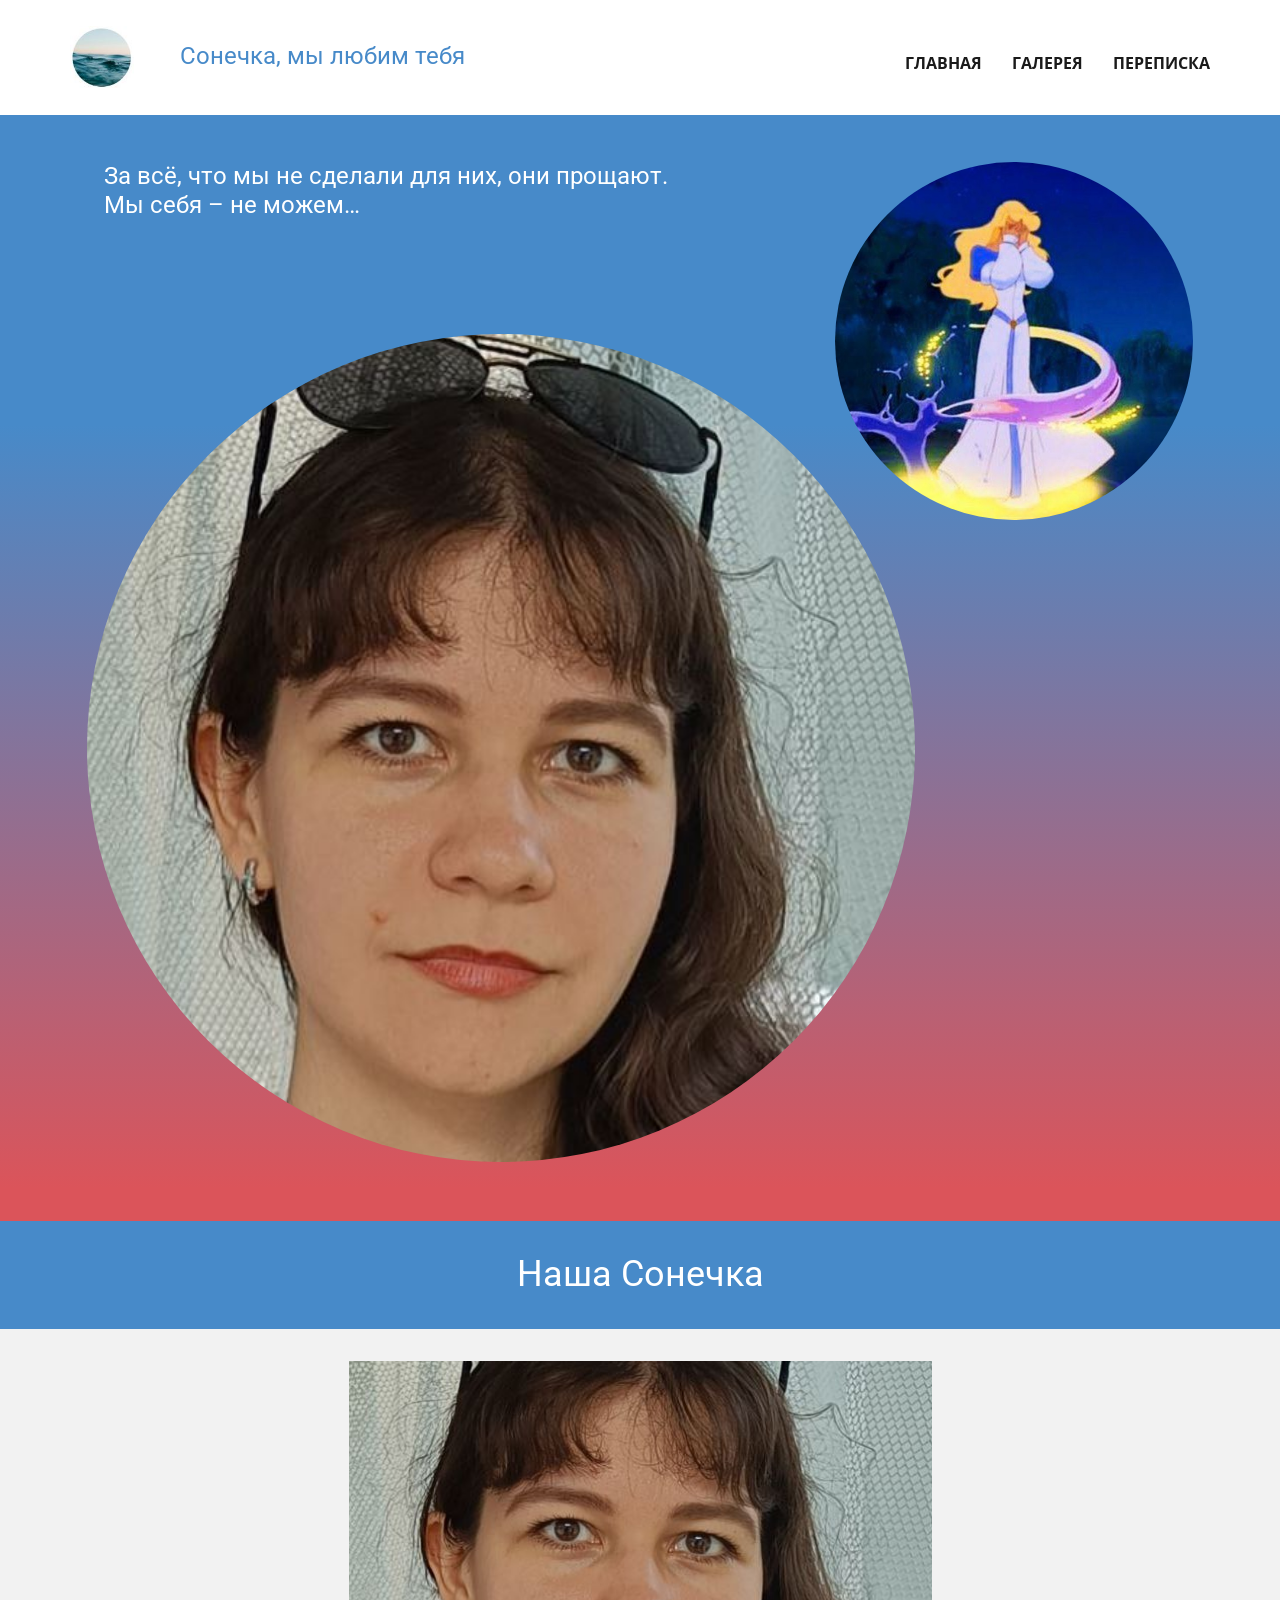
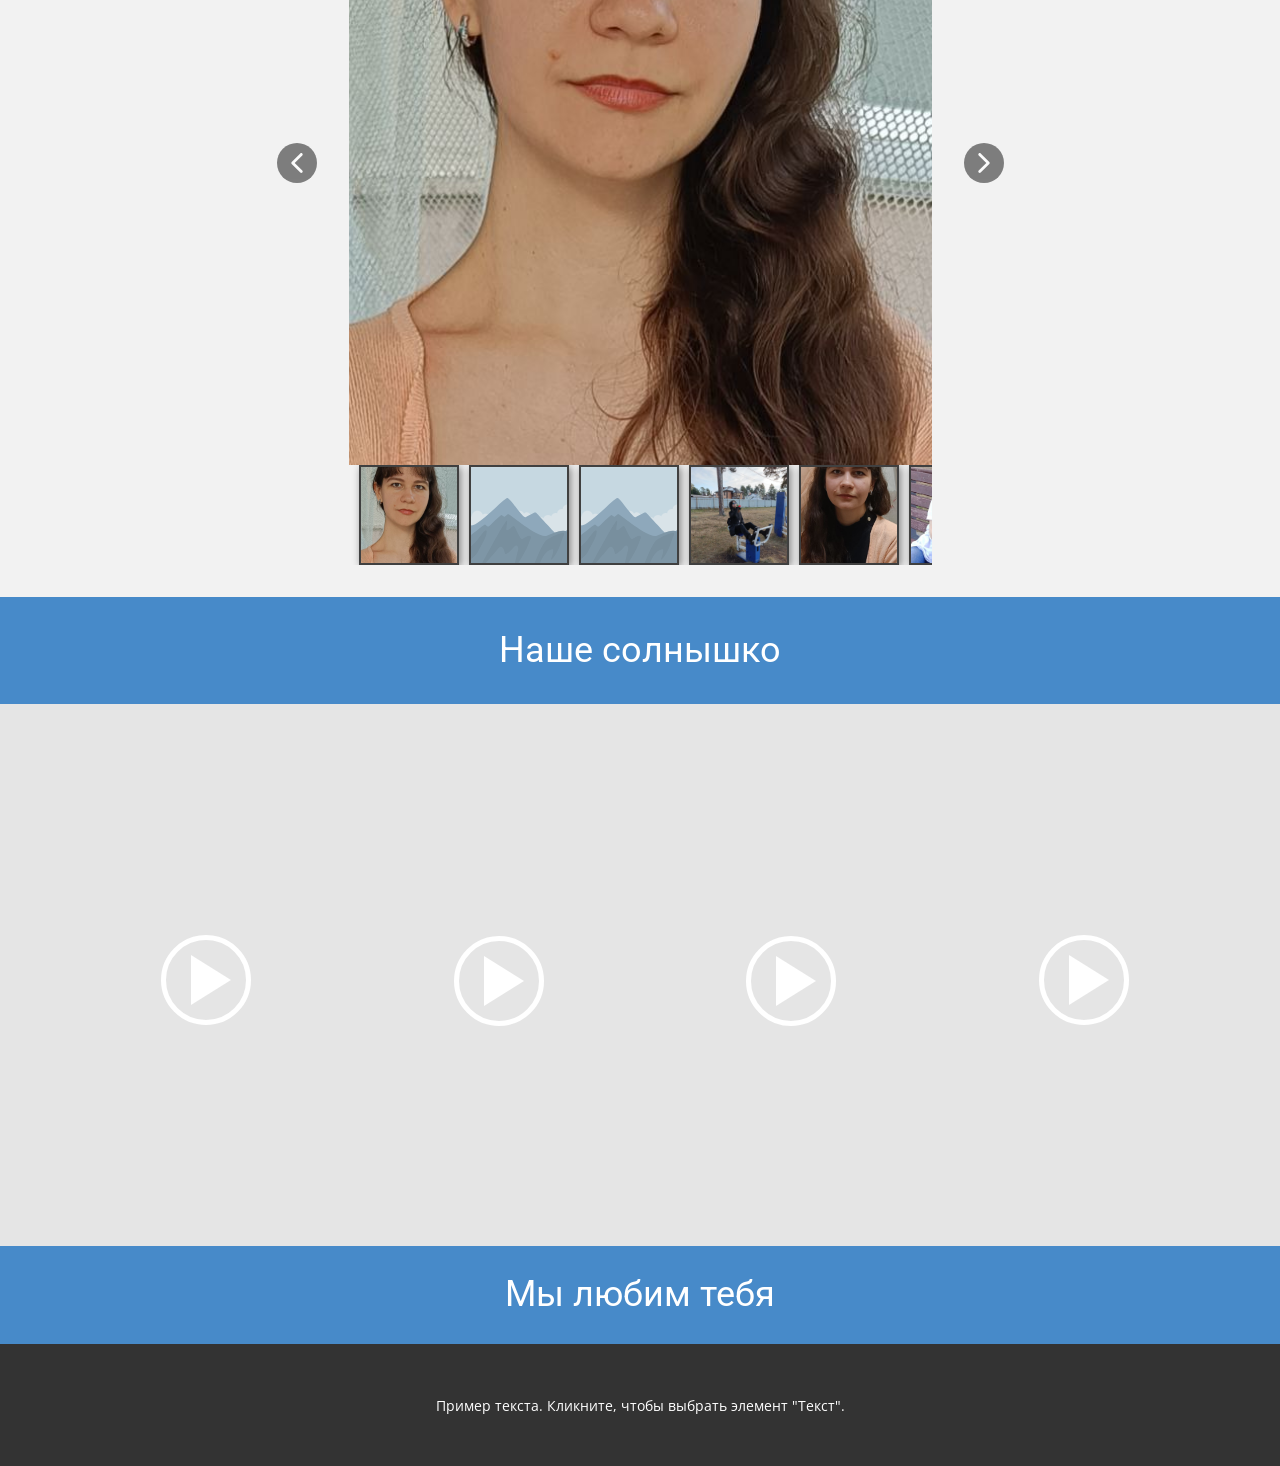
==== index.html @ b269a77b "Add files via upload" ====
<!DOCTYPE html>
<html style="font-size: 16px;" lang="ru"><head>
    <meta name="viewport" content="width=device-width, initial-scale=1.0">
    <meta charset="utf-8">
    <meta name="keywords" content="Образец заголовка, Мы создаем знаковые бренды, О нас, Что мы делаем, Связаться с нами">
    <meta name="description" content="">
    <title>Главная</title>
    <link rel="stylesheet" href="nicepage.css" media="screen">
<link rel="stylesheet" href="index.css" media="screen">
    <script class="u-script" type="text/javascript" src="jquery.js" defer=""></script>
    <script class="u-script" type="text/javascript" src="nicepage.js" defer=""></script>
    <meta name="generator" content="Nicepage 8.4.0, nicepage.com">
    
    
    
    
    
    
    
    
    <link id="u-page-google-font" rel="stylesheet" href="https://fonts.googleapis.com/css2?display=swap&amp;family=Roboto:ital,wght@0,100;0,200;0,300;0,400;0,500;0,600;0,700;0,800;0,900;1,100;1,200;1,300;1,400;1,500;1,600;1,700;1,800;1,900&amp;family=Open+Sans:ital,wght@0,300;0,400;0,500;0,600;0,700;0,800;1,300;1,400;1,500;1,600;1,700;1,800">
    <script type="application/ld+json">{
		"@context": "http://schema.org",
		"@type": "Organization",
		"name": "Site1",
		"logo": "images/-20260410-180909.jpg"
}</script>
    <meta name="theme-color" content="#478ac9">
    <meta property="og:title" content="Главная">
    <meta property="og:description" content="">
    <meta property="og:type" content="website">
  <meta data-intl-tel-input-cdn-path="intlTelInput/"></head>
  <body data-home-page="Главная.html" data-home-page-title="Главная" data-path-to-root="./" data-include-products="false" class="u-body u-clearfix u-xl-mode" data-lang="ru"><header class="u-clearfix u-header u-white u-header" id="header"><div class="u-clearfix u-sheet u-valign-middle-lg u-valign-middle-md u-valign-middle-sm u-sheet-1">
        <a href="files/Soundtrack-SwanPrincess.mp3" class="u-file-link u-image u-logo u-image-1" data-image-width="108" data-image-height="105">
          <img src="images/-20260410-180909.jpg" class="u-logo-image u-logo-image-1">
        </a>
        <h4 class="u-text u-text-palette-1-base u-text-1"> Сонечка, мы люби​м тебя</h4>
        <nav class="u-dropdown-icon u-menu u-menu-dropdown u-offcanvas u-menu-1" role="navigation" aria-label="Menu navigation">
          <div class="menu-collapse" style="font-size: 1rem; letter-spacing: 0px; font-weight: 700; text-transform: uppercase;">
            <a class="u-button-style u-custom-active-border-color u-custom-active-color u-custom-border u-custom-border-color u-custom-borders u-custom-hover-border-color u-custom-hover-color u-custom-left-right-menu-spacing u-custom-padding-bottom u-custom-text-active-color u-custom-text-color u-custom-text-decoration u-custom-text-hover-color u-custom-top-bottom-menu-spacing u-hamburger-link u-nav-link u-text-active-palette-1-base u-text-hover-palette-2-base u-hamburger-link-1" href="#" tabindex="-1" aria-label="Open menu" aria-controls="280f">
              <svg class="u-svg-link" viewBox="0 0 24 24"><use xlink:href="#menu-hamburger"></use></svg>
              <svg class="u-svg-content" version="1.1" id="menu-hamburger" viewBox="0 0 16 16" x="0px" y="0px" xmlns:xlink="http://www.w3.org/1999/xlink" xmlns="http://www.w3.org/2000/svg"><g><rect y="1" width="16" height="2"></rect><rect y="7" width="16" height="2"></rect><rect y="13" width="16" height="2"></rect>
</g></svg>
            </a>
          </div>
          <div class="u-custom-menu u-nav-container">
            <ul role="menubar" class="u-nav u-spacing-30 u-unstyled u-nav-1"><li role="none" class="u-nav-item"><a role="menuitem" class="u-border-2 u-border-active-palette-1-base u-border-hover-palette-1-base u-border-no-left u-border-no-right u-border-no-top u-button-style u-nav-link u-text-active-palette-1-base u-text-grey-90 u-text-hover-grey-90 u-nav-link-2" href="./">Главная</a>
</li><li role="none" class="u-nav-item"><a role="menuitem" class="u-border-2 u-border-active-palette-1-base u-border-hover-palette-1-base u-border-no-left u-border-no-right u-border-no-top u-button-style u-nav-link u-text-active-palette-1-base u-text-grey-90 u-text-hover-grey-90 u-nav-link-2" href="Галерея.html">Галерея</a>
</li><li role="none" class="u-nav-item"><a role="menuitem" class="u-border-2 u-border-active-palette-1-base u-border-hover-palette-1-base u-border-no-left u-border-no-right u-border-no-top u-button-style u-nav-link u-text-active-palette-1-base u-text-grey-90 u-text-hover-grey-90 u-nav-link-2" href="Переписка.html">Переписка</a>
</li></ul>
          </div>
          <div class="u-custom-menu u-nav-container-collapse" id="280f" role="region" aria-label="Menu panel">
            <div class="u-black u-container-style u-inner-container-layout u-opacity u-opacity-95 u-sidenav">
              <div class="u-inner-container-layout u-sidenav-overflow">
                <div class="u-menu-close" tabindex="-1" aria-label="Close menu"></div>
                <ul class="u-align-center u-nav u-popupmenu-items u-unstyled u-nav-2" role="menubar"><li role="none" class="u-nav-item"><a role="menuitem" class="u-button-style u-nav-link" href="./">Главная</a>
</li><li role="none" class="u-nav-item"><a role="menuitem" class="u-button-style u-nav-link" href="Галерея.html">Галерея</a>
</li><li role="none" class="u-nav-item"><a role="menuitem" class="u-button-style u-nav-link" href="Переписка.html">Переписка</a>
</li></ul>
              </div>
            </div>
            <div class="u-black u-menu-overlay u-opacity u-opacity-70"></div>
          </div>
        </nav>
      </div></header>
    <section class="u-clearfix u-gradient u-section-1" id="block-1">
      <div class="u-clearfix u-sheet u-sheet-1">
        <h4 class="u-text u-text-body-alt-color u-text-1"> За всё, что мы не сделали для них, они прощают.<br>Мы себя – не можем…
        </h4>
        <div class="custom-expanded u-file-link u-image u-image-circle u-image-1" data-image-width="640" data-image-height="640" data-href="files/Soundtrack-SwanPrincess.mp3"></div>
        <div class="u-expanded-width-xs u-image u-image-circle u-preserve-proportions u-image-2" alt="" data-image-width="572" data-image-height="613">
          <div class="u-preserve-proportions-child" style="padding-top: 100%;"></div>
        </div>
      </div>
    </section>
    <section class="u-align-center u-clearfix u-container-align-center u-container-align-center-lg u-container-align-center-xl u-palette-1-base u-section-2" id="block-13">
      <div class="u-clearfix u-sheet u-valign-middle-md u-valign-middle-sm u-valign-middle-xl u-valign-middle-xs u-sheet-1">
        <h3 class="u-align-center-sm u-align-center-xs u-text u-text-1">Наша Сонечка</h3>
      </div>
    </section>
    <section class="u-align-center u-clearfix u-container-align-center u-grey-5 u-section-3" id="block-7">
      <div class="u-clearfix u-sheet u-valign-middle u-sheet-1">
        <div class="u-carousel u-expanded-width-xs u-gallery u-layout-thumbnails u-lightbox u-no-transition u-show-text-always u-thumbnails-position-bottom u-gallery-1" data-interval="5000" data-u-ride="carousel" id="carousel-383d">
          <div class="u-carousel-inner u-gallery-inner u-gallery-inner-1" role="listbox">
            <div class="u-active u-carousel-item u-gallery-item u-carousel-item-1">
              <div class="u-back-slide" data-image-width="576" data-image-height="1280">
                <img class="u-back-image u-expanded" src="images/IMG_20260303_082005_225.jpg">
              </div>
              <div class="u-over-slide u-over-slide-1">
                <h3 class="u-gallery-heading">Sample Title</h3>
                <p class="u-gallery-text">Sample Text</p>
              </div>
            </div>
            <div class="u-carousel-item u-gallery-item u-carousel-item-2">
              <div class="u-back-slide" data-image-width="540" data-image-height="1200">
                <img class="u-back-image u-expanded" src="images/IMG_20260405_192829.png">
              </div>
              <div class="u-over-slide u-over-slide-2">
                <h3 class="u-gallery-heading">Sample Title</h3>
                <p class="u-gallery-text">Sample Text</p>
              </div>
            </div>
            <div class="u-carousel-item u-gallery-item u-carousel-item-3" data-image-width="2836" data-image-height="1875">
              <div class="u-back-slide" data-image-width="3456" data-image-height="4608">
                <img class="u-back-image u-expanded" src="images/IMG_20240621_190513.jpg">
              </div>
              <div class="u-over-slide u-over-slide-3"></div>
            </div>
            <div class="u-carousel-item u-gallery-item u-carousel-item-4" data-image-width="960" data-image-height="1280">
              <div class="u-back-slide">
                <img class="u-back-image u-expanded" src="images/IMG_20260303_082004_927.jpg">
              </div>
              <div class="u-over-slide u-over-slide-4"></div>
              <style data-mode="XL" data-visited="true"></style>
              <style data-mode="LG"></style>
              <style data-mode="MD" data-visited="true"></style>
              <style data-mode="SM"></style>
              <style data-mode="XS" data-visited="true"></style>
            </div>
            <div class="u-carousel-item u-gallery-item u-carousel-item-5" data-image-width="576" data-image-height="1280">
              <div class="u-back-slide">
                <img class="u-back-image u-expanded" src="images/IMG_20260303_082004_485.jpg">
              </div>
              <div class="u-over-slide u-over-slide-5"></div>
              <style data-mode="XL" data-visited="true"></style>
              <style data-mode="LG"></style>
              <style data-mode="MD" data-visited="true"></style>
              <style data-mode="SM"></style>
              <style data-mode="XS" data-visited="true"></style>
            </div>
            <div class="u-carousel-item u-gallery-item u-carousel-item-6" data-image-width="500" data-image-height="833">
              <div class="u-back-slide">
                <img class="u-back-image u-expanded" src="images/-20260405-191856.jpg">
              </div>
              <div class="u-over-slide u-over-slide-6"></div>
              <style data-mode="XL" data-visited="true"></style>
              <style data-mode="LG"></style>
              <style data-mode="MD" data-visited="true"></style>
              <style data-mode="SM"></style>
              <style data-mode="XS" data-visited="true"></style>
            </div>
            <div class="u-carousel-item u-gallery-item u-carousel-item-7" data-image-width="720" data-image-height="1280">
              <div class="u-back-slide">
                <img class="u-back-image u-expanded" src="images/MOV_20260227_195539_401.mp4_snapshot_00.28.879.jpg">
              </div>
              <div class="u-over-slide u-over-slide-7"></div>
              <style data-mode="XL" data-visited="true"></style>
              <style data-mode="LG"></style>
              <style data-mode="MD" data-visited="true"></style>
              <style data-mode="SM"></style>
              <style data-mode="XS" data-visited="true"></style>
            </div>
            <div class="u-carousel-item u-gallery-item u-carousel-item-8" data-image-width="492" data-image-height="548">
              <div class="u-back-slide">
                <img class="u-back-image u-expanded" src="images/-20260405-192155.jpg">
              </div>
              <div class="u-over-slide u-over-slide-8"></div>
              <style data-mode="XL" data-visited="true"></style>
              <style data-mode="LG"></style>
              <style data-mode="MD" data-visited="true"></style>
              <style data-mode="SM"></style>
              <style data-mode="XS" data-visited="true"></style>
            </div>
          </div>
          <a class="u-absolute-vcenter u-carousel-control u-carousel-control-prev u-grey-70 u-icon-circle u-opacity u-opacity-70 u-spacing-10 u-text-white u-carousel-control-1" href="#carousel-383d" role="button" data-u-slide="prev"><span aria-hidden="true">
              <svg viewBox="0 0 451.847 451.847"><path d="M97.141,225.92c0-8.095,3.091-16.192,9.259-22.366L300.689,9.27c12.359-12.359,32.397-12.359,44.751,0
c12.354,12.354,12.354,32.388,0,44.748L173.525,225.92l171.903,171.909c12.354,12.354,12.354,32.391,0,44.744
c-12.354,12.365-32.386,12.365-44.745,0l-194.29-194.281C100.226,242.115,97.141,234.018,97.141,225.92z"></path></svg></span><span class="sr-only">
              <svg viewBox="0 0 451.847 451.847"><path d="M97.141,225.92c0-8.095,3.091-16.192,9.259-22.366L300.689,9.27c12.359-12.359,32.397-12.359,44.751,0
c12.354,12.354,12.354,32.388,0,44.748L173.525,225.92l171.903,171.909c12.354,12.354,12.354,32.391,0,44.744
c-12.354,12.365-32.386,12.365-44.745,0l-194.29-194.281C100.226,242.115,97.141,234.018,97.141,225.92z"></path></svg></span>
          </a>
          <a class="u-absolute-vcenter u-carousel-control u-carousel-control-next u-grey-70 u-icon-circle u-opacity u-opacity-70 u-spacing-10 u-text-white u-carousel-control-2" href="#carousel-383d" role="button" data-u-slide="next"><span aria-hidden="true">
              <svg viewBox="0 0 451.846 451.847"><path d="M345.441,248.292L151.154,442.573c-12.359,12.365-32.397,12.365-44.75,0c-12.354-12.354-12.354-32.391,0-44.744
L278.318,225.92L106.409,54.017c-12.354-12.359-12.354-32.394,0-44.748c12.354-12.359,32.391-12.359,44.75,0l194.287,194.284
c6.177,6.18,9.262,14.271,9.262,22.366C354.708,234.018,351.617,242.115,345.441,248.292z"></path></svg></span><span class="sr-only">
              <svg viewBox="0 0 451.846 451.847"><path d="M345.441,248.292L151.154,442.573c-12.359,12.365-32.397,12.365-44.75,0c-12.354-12.354-12.354-32.391,0-44.744
L278.318,225.92L106.409,54.017c-12.354-12.359-12.354-32.394,0-44.748c12.354-12.359,32.391-12.359,44.75,0l194.287,194.284
c6.177,6.18,9.262,14.271,9.262,22.366C354.708,234.018,351.617,242.115,345.441,248.292z"></path></svg></span>
          </a>
          <ol class="u-carousel-thumbnails u-spacing-10 u-carousel-thumbnails-1">
            <li class="u-active u-border-2 u-border-grey-75 u-carousel-thumbnail u-carousel-thumbnail-1" data-u-target="#carousel-383d" data-u-slide-to="0">
              <img class="u-carousel-thumbnail-image u-image" src="images/IMG_20260303_082005_225.jpg">
            </li>
            <li class="u-border-2 u-border-grey-75 u-carousel-thumbnail u-carousel-thumbnail-2" data-u-target="#carousel-383d" data-u-slide-to="1">
              <img class="u-carousel-thumbnail-image u-image" src="images/90fc53c9.svg">
            </li>
            <li class="u-border-2 u-border-grey-75 u-carousel-thumbnail u-carousel-thumbnail-3" data-u-target="#carousel-383d" data-u-slide-to="2">
              <img class="u-carousel-thumbnail-image u-image" src="images/90fc53c9.svg">
            </li>
            <li class="u-border-2 u-border-grey-75 u-carousel-thumbnail u-carousel-thumbnail-4" data-u-target="#carousel-383d" data-u-slide-to="3">
              <img class="u-carousel-thumbnail-image u-image" src="images/IMG_20260303_082004_927.jpg">
            </li>
            <li class="u-border-2 u-border-grey-75 u-carousel-thumbnail u-carousel-thumbnail-5" data-u-target="#carousel-383d" data-u-slide-to="4">
              <img class="u-carousel-thumbnail-image u-image" src="images/IMG_20260303_082004_485.jpg">
            </li>
            <li class="u-border-2 u-border-grey-75 u-carousel-thumbnail u-carousel-thumbnail-6" data-u-target="#carousel-383d" data-u-slide-to="5">
              <img class="u-carousel-thumbnail-image u-image" src="images/-20260405-191856.jpg">
            </li>
            <li class="u-border-2 u-border-grey-75 u-carousel-thumbnail u-carousel-thumbnail-7" data-u-target="#carousel-383d" data-u-slide-to="6">
              <img class="u-carousel-thumbnail-image u-image" src="images/MOV_20260227_195539_401.mp4_snapshot_00.28.879.jpg">
            </li>
            <li class="u-border-2 u-border-grey-75 u-carousel-thumbnail u-carousel-thumbnail-8" data-u-target="#carousel-383d" data-u-slide-to="7">
              <img class="u-carousel-thumbnail-image u-image" src="images/-20260405-192155.jpg">
            </li>
          </ol>
        </div>
      </div>
    </section>
    <section class="u-align-center u-clearfix u-container-align-center u-palette-1-base u-section-4" id="block-8">
      <div class="u-clearfix u-sheet u-valign-middle-lg u-valign-middle-md u-valign-middle-xl u-sheet-1">
        <h3 class="u-align-center-sm u-align-center-xs u-text u-text-1">Наше солнышко</h3>
      </div>
    </section>
    <section class="u-clearfix u-container-align-center-lg u-container-align-center-md u-container-align-center-sm u-container-align-center-xl u-grey-10 u-section-5" id="block-16">
      <div class="u-clearfix u-sheet u-valign-middle u-sheet-1">
        <div class="data-layout-selected u-clearfix u-expanded-width u-gutter-30 u-layout-wrap u-layout-wrap-1">
          <div class="u-layout">
            <div class="u-layout-row">
              <div class="u-align-left u-container-align-left u-container-style u-layout-cell u-left-cell u-size-15 u-layout-cell-1">
                <div class="u-container-layout u-container-layout-1">
                  <div class="u-align-left u-expanded u-uploaded-video u-video u-video-contain-xs">
                    <div class="embed-responsive">
                      <video class="embed-responsive-item">
                        <source src="files/MOV_20260304_031514_686.mp4" type="video/mp4">
                        <p>Your browser does not support HTML5 video.</p>
                      </video>
                      <button class="u-video-poster"></button>
                    </div>
                  </div>
                </div>
              </div>
              <div class="u-container-style u-layout-cell u-size-15 u-layout-cell-2">
                <div class="u-container-layout u-container-layout-2">
                  <div class="u-align-left u-expanded u-uploaded-video u-video u-video-2">
                    <div class="embed-responsive">
                      <video class="embed-responsive-item">
                        <source src="files/28-.mp4" type="video/mp4">
                        <p>Your browser does not support HTML5 video.</p>
                      </video>
                      <button class="u-video-poster"></button>
                    </div>
                  </div>
                </div>
              </div>
              <div class="u-container-style u-layout-cell u-size-15 u-layout-cell-3">
                <div class="u-container-layout u-container-layout-3">
                  <div class="u-align-left u-expanded u-uploaded-video u-video u-video-contain-xs u-video-3">
                    <div class="embed-responsive">
                      <video class="embed-responsive-item">
                        <source src="files/MOV_20260304_031514_686.mp4" type="video/mp4">
                        <p>Your browser does not support HTML5 video.</p>
                      </video>
                      <button class="u-video-poster"></button>
                    </div>
                  </div>
                </div>
              </div>
              <div class="u-align-left u-container-align-left u-container-style u-layout-cell u-size-15 u-layout-cell-4">
                <div class="u-container-layout u-container-layout-4">
                  <div class="u-align-left u-expanded u-uploaded-video u-video">
                    <div class="embed-responsive">
                      <video class="embed-responsive-item">
                        <source src="files/28-.mp4" type="video/mp4">
                        <p>Your browser does not support HTML5 video.</p>
                      </video>
                      <button class="u-video-poster"></button>
                    </div>
                  </div>
                </div>
              </div>
            </div>
          </div>
        </div>
      </div>
    </section>
    <section class="u-align-center u-clearfix u-container-align-center u-palette-1-base u-section-6" id="block-17">
      <div class="u-clearfix u-sheet u-valign-middle-lg u-valign-middle-md u-valign-middle-xl u-valign-middle-xs u-sheet-1">
        <h3 class="u-align-center-sm u-align-center-xs u-text u-text-1"> Мы любим тебя</h3>
      </div>
    </section>
    
    
    
    <footer class="u-align-center u-clearfix u-container-align-center u-footer u-grey-80 u-footer" id="footer"><div class="u-clearfix u-sheet u-valign-middle-md u-valign-middle-xs u-sheet-1">
        <p class="u-small-text u-text u-text-variant u-text-1">Пример текста. Кликните, чтобы выбрать элемент "Текст".</p>
      </div></footer>
  
</body></html>
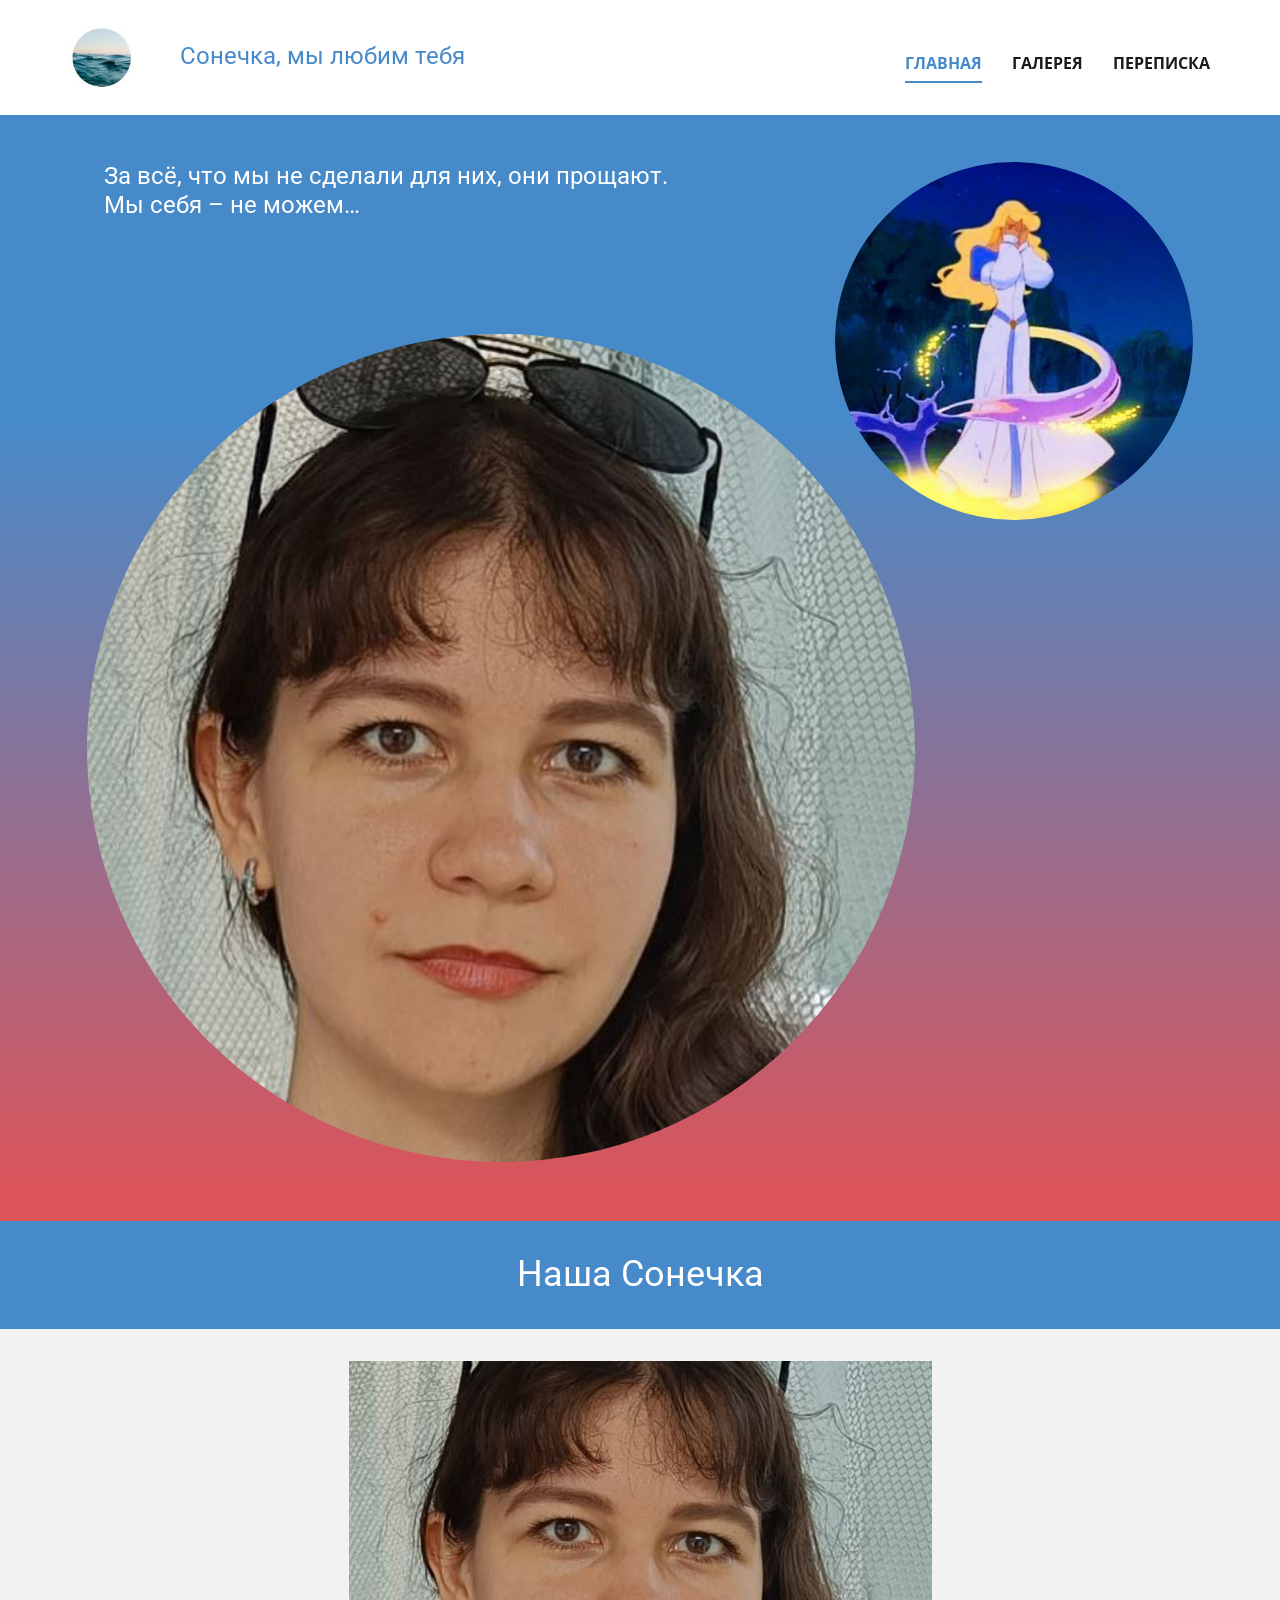
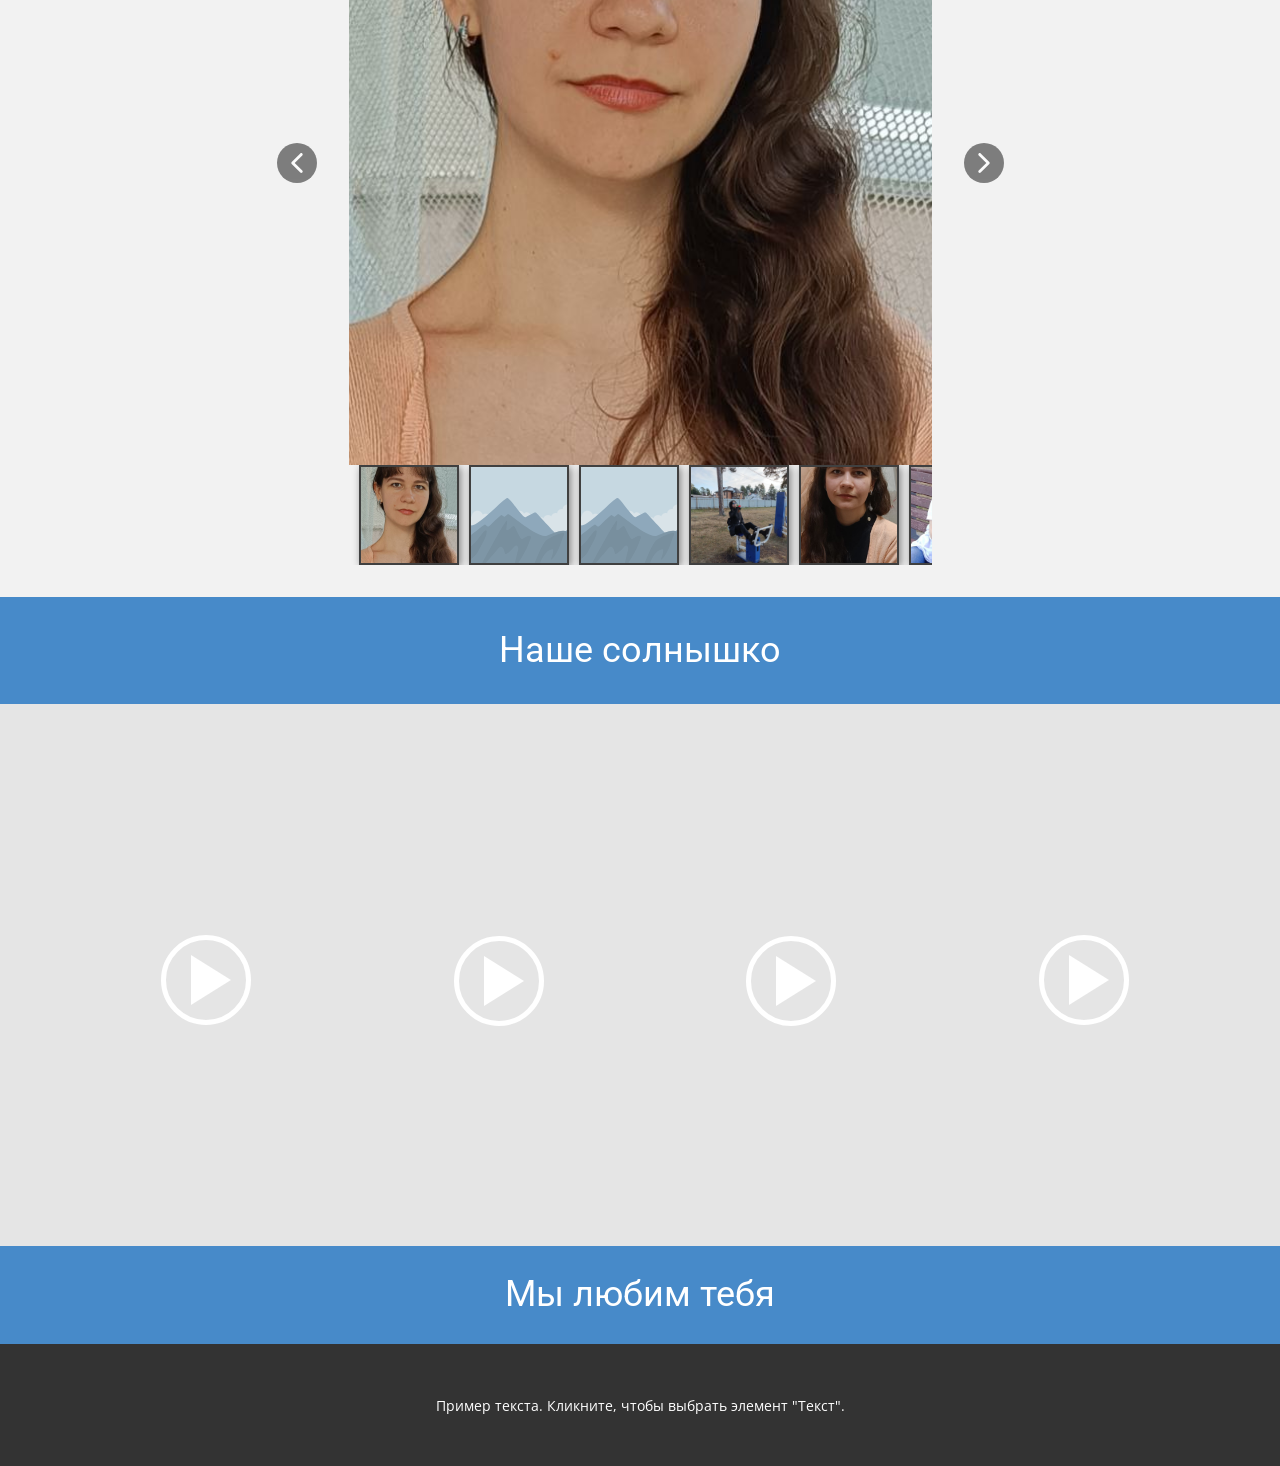
==== commit 773ff7e6: "Add files via upload" ====
--- a/index.html
+++ b/index.html
@@ -222,7 +222,8 @@
                   <div class="u-align-left u-expanded u-uploaded-video u-video u-video-contain-xs">
                     <div class="embed-responsive">
                       <video class="embed-responsive-item">
-                        <source src="files/MOV_20260304_031514_686.mp4" type="video/mp4">
+                        <!--<source src="files/MOV_20260304_031514_686.mp4" type="video/mp4">-->
+						<source src="files/Безымянный проект 1.mp4" type="video/mp4">
                         <p>Your browser does not support HTML5 video.</p>
                       </video>
                       <button class="u-video-poster"></button>
--- a/index.css
+++ b/index.css
@@ -22,6 +22,10 @@
   background-image: url("images/IMG_20260308_144318_006.jpg");
   background-position: 50% 50%;
   margin: -58px 17px 0 auto;
+ 
+ /*вставка*/ 
+ /*user-select: none; */
+ -webkit-tap-highlight-color: transparent;
 }
 
 .u-section-1 .u-image-2 {
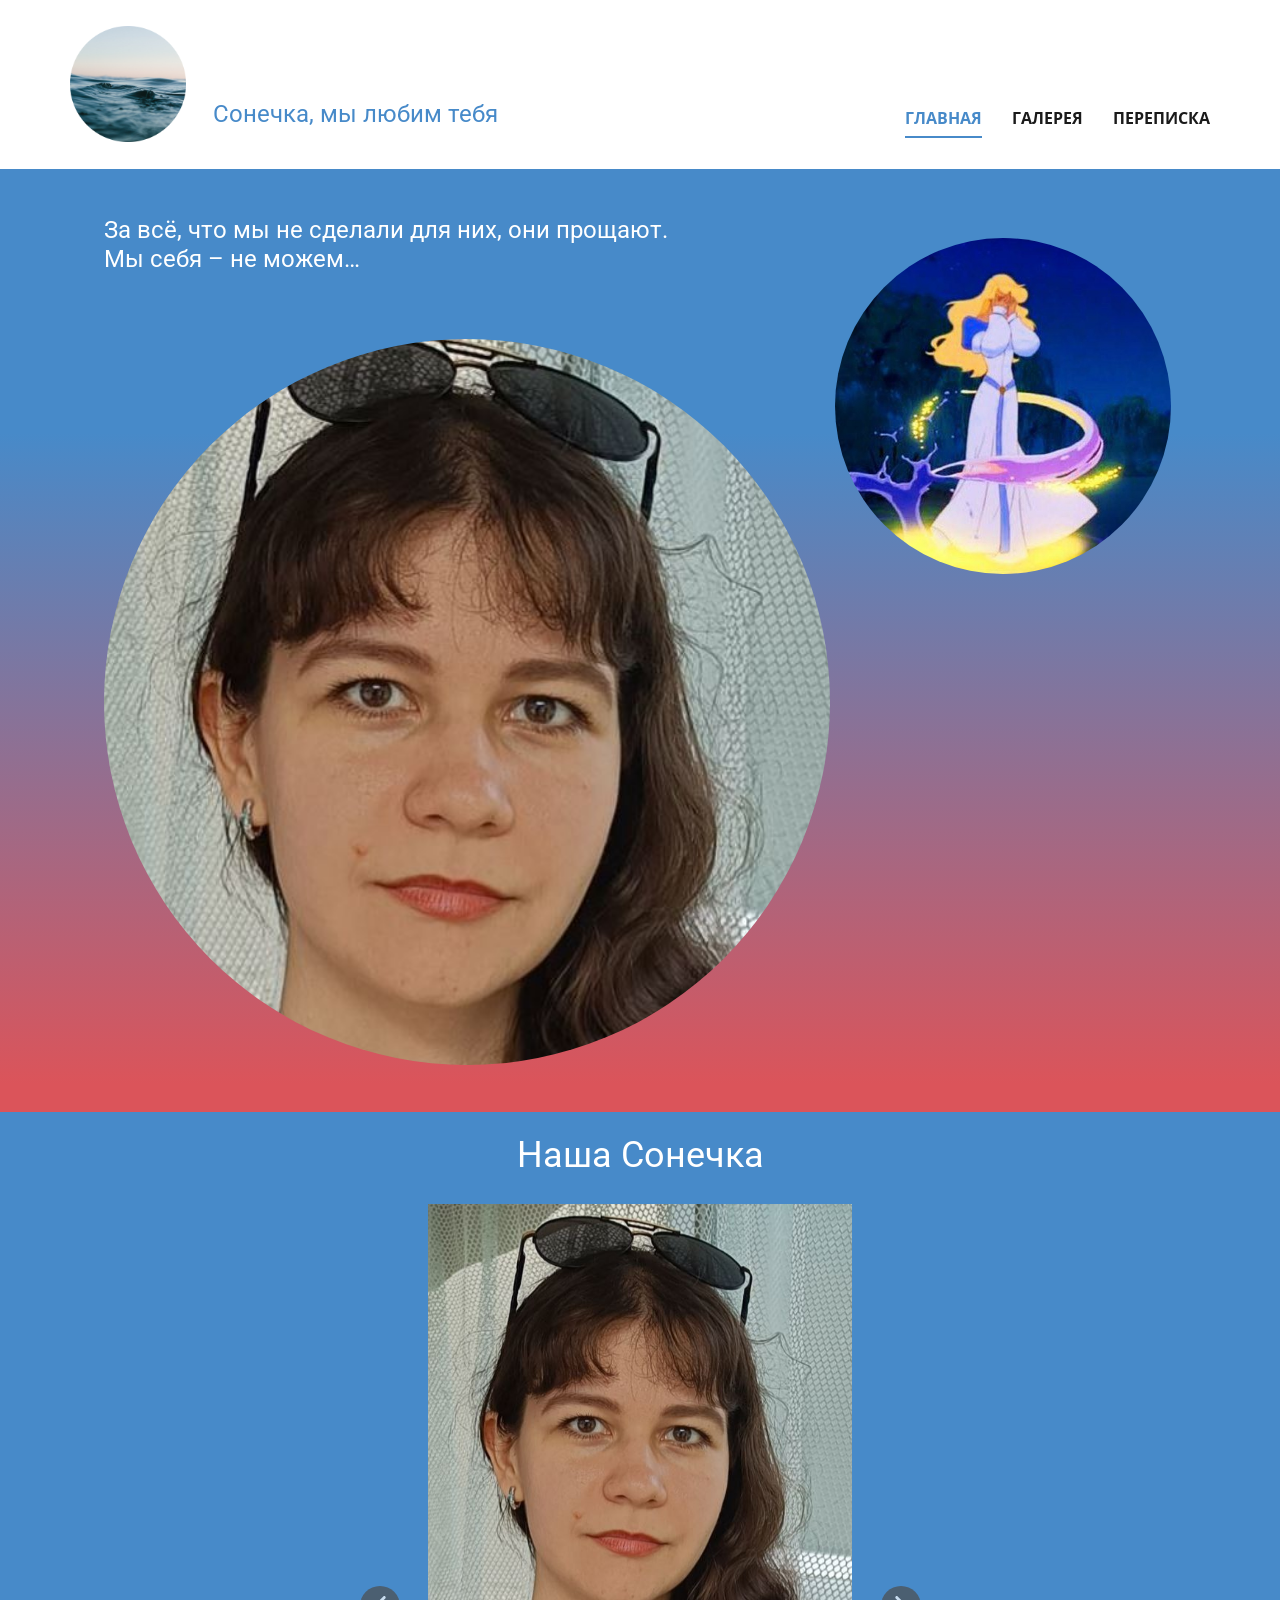
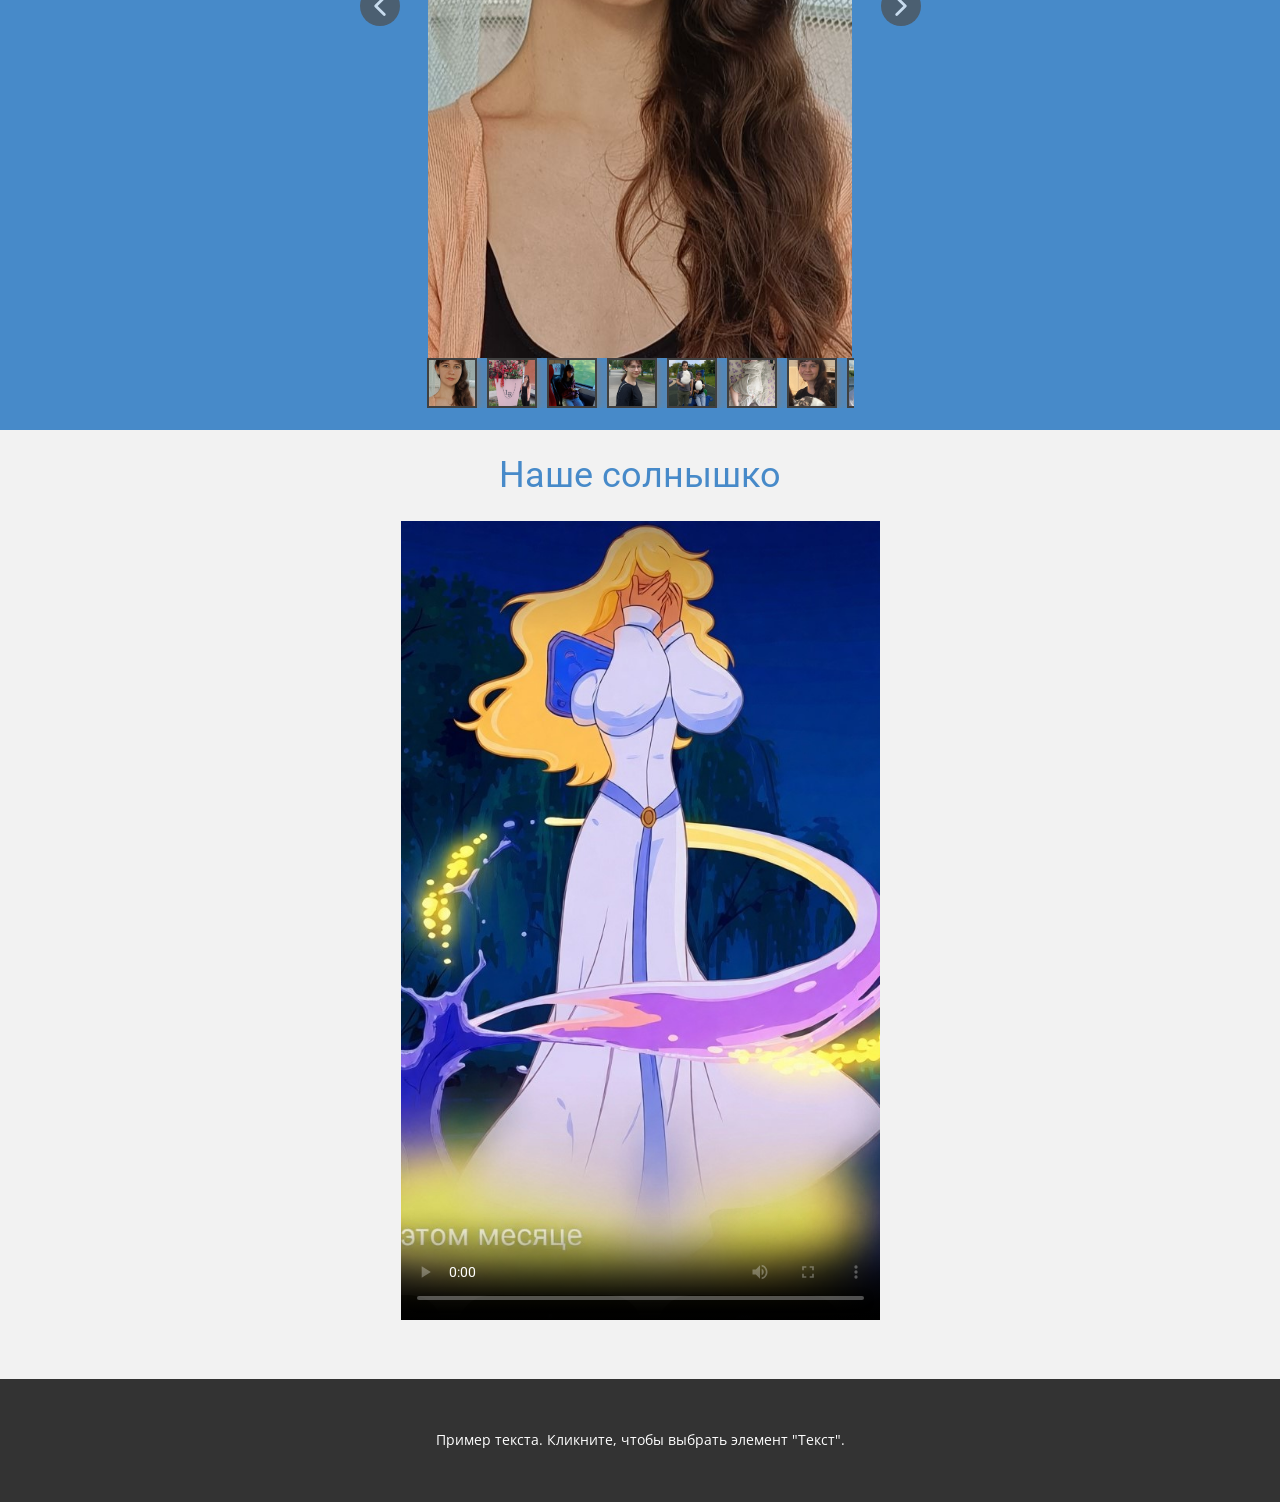
==== commit 3b311963: "Add files via upload" ====
--- a/index.html
+++ b/index.html
@@ -9,10 +9,7 @@
 <link rel="stylesheet" href="index.css" media="screen">
     <script class="u-script" type="text/javascript" src="jquery.js" defer=""></script>
     <script class="u-script" type="text/javascript" src="nicepage.js" defer=""></script>
-    <meta name="generator" content="Nicepage 8.4.0, nicepage.com">
-    
-    
-    
+    <meta name="generator" content="Nicepage 8.5.1, nicepage.com">
     
     
     
@@ -23,16 +20,16 @@
 		"@context": "http://schema.org",
 		"@type": "Organization",
 		"name": "Site1",
-		"logo": "images/-20260410-180909.jpg"
+		"logo": "images/-.png"
 }</script>
     <meta name="theme-color" content="#478ac9">
     <meta property="og:title" content="Главная">
     <meta property="og:description" content="">
     <meta property="og:type" content="website">
   <meta data-intl-tel-input-cdn-path="intlTelInput/"></head>
-  <body data-home-page="Главная.html" data-home-page-title="Главная" data-path-to-root="./" data-include-products="false" class="u-body u-clearfix u-xl-mode" data-lang="ru"><header class="u-clearfix u-header u-white u-header" id="header"><div class="u-clearfix u-sheet u-valign-middle-lg u-valign-middle-md u-valign-middle-sm u-sheet-1">
-        <a href="files/Soundtrack-SwanPrincess.mp3" class="u-file-link u-image u-logo u-image-1" data-image-width="108" data-image-height="105">
-          <img src="images/-20260410-180909.jpg" class="u-logo-image u-logo-image-1">
+  <body data-home-page="Главная.html" data-home-page-title="Главная" data-path-to-root="./" data-include-products="false" class="u-body u-clearfix u-xl-mode" data-lang="ru"><header class="u-clearfix u-header u-white u-header" id="header"><div class="u-clearfix u-sheet u-valign-middle-lg u-valign-middle-xs u-sheet-1">
+        <a href="files/Soundtrack-SwanPrincess.mp3" class="u-file-link u-image u-image-round u-logo u-radius u-image-1" data-image-width="640" data-image-height="640">
+          <img src="images/-.png" class="u-logo-image u-logo-image-1">
         </a>
         <h4 class="u-text u-text-palette-1-base u-text-1"> Сонечка, мы люби​м тебя</h4>
         <nav class="u-dropdown-icon u-menu u-menu-dropdown u-offcanvas u-menu-1" role="navigation" aria-label="Menu navigation">
@@ -64,27 +61,28 @@
         </nav>
       </div></header>
     <section class="u-clearfix u-gradient u-section-1" id="block-1">
-      <div class="u-clearfix u-sheet u-sheet-1">
+      <div class="u-clearfix u-sheet u-valign-middle-xl u-sheet-1">
         <h4 class="u-text u-text-body-alt-color u-text-1"> За всё, что мы не сделали для них, они прощают.<br>Мы себя – не можем…
         </h4>
         <div class="custom-expanded u-file-link u-image u-image-circle u-image-1" data-image-width="640" data-image-height="640" data-href="files/Soundtrack-SwanPrincess.mp3"></div>
-        <div class="u-expanded-width-xs u-image u-image-circle u-preserve-proportions u-image-2" alt="" data-image-width="572" data-image-height="613">
-          <div class="u-preserve-proportions-child" style="padding-top: 100%;"></div>
+        <div class="u-expanded-width-sm u-expanded-width-xs u-image u-image-circle u-preserve-proportions u-image-2" alt="" data-image-width="572" data-image-height="613">
+          <div class="u-preserve-proportions-child" style="padding-top: 100.29%;"></div>
+        </div>
+        <div class="u-video u-video-contain u-video-1">
+          <div class="embed-responsive embed-responsive-1">
+            <iframe style="position: absolute;top: 0;left: 0;width: 100%;height: 100%;" class="embed-responsive-item" src="https://www.youtube.com/embed/B9YKnNtFqds?mute=0&amp;showinfo=0&amp;controls=0&amp;start=0" frameborder="0" allowfullscreen=""></iframe>
+          </div>
         </div>
       </div>
     </section>
-    <section class="u-align-center u-clearfix u-container-align-center u-container-align-center-lg u-container-align-center-xl u-palette-1-base u-section-2" id="block-13">
-      <div class="u-clearfix u-sheet u-valign-middle-md u-valign-middle-sm u-valign-middle-xl u-valign-middle-xs u-sheet-1">
+    <section class="u-align-center u-clearfix u-palette-1-base u-section-2" id="block-7">
+      <div class="u-clearfix u-sheet u-valign-middle-xs u-sheet-1">
         <h3 class="u-align-center-sm u-align-center-xs u-text u-text-1">Наша Сонечка</h3>
-      </div>
-    </section>
-    <section class="u-align-center u-clearfix u-container-align-center u-grey-5 u-section-3" id="block-7">
-      <div class="u-clearfix u-sheet u-valign-middle u-sheet-1">
-        <div class="u-carousel u-expanded-width-xs u-gallery u-layout-thumbnails u-lightbox u-no-transition u-show-text-always u-thumbnails-position-bottom u-gallery-1" data-interval="5000" data-u-ride="carousel" id="carousel-383d">
+        <div class="u-carousel u-expanded-width-xs u-gallery u-layout-thumbnails u-lightbox u-no-transition u-show-text-always u-thumbnails-position-bottom u-gallery-1" data-interval="5000" data-u-ride="carousel" id="carousel-7959">
           <div class="u-carousel-inner u-gallery-inner u-gallery-inner-1" role="listbox">
             <div class="u-active u-carousel-item u-gallery-item u-carousel-item-1">
-              <div class="u-back-slide" data-image-width="576" data-image-height="1280">
-                <img class="u-back-image u-expanded" src="images/IMG_20260303_082005_225.jpg">
+              <div class="u-back-slide" data-image-width="576" data-image-height="1024">
+                <img class="u-back-image u-expanded u-image-contain" src="images/10_225-916.jpg">
               </div>
               <div class="u-over-slide u-over-slide-1">
                 <h3 class="u-gallery-heading">Sample Title</h3>
@@ -92,8 +90,8 @@
               </div>
             </div>
             <div class="u-carousel-item u-gallery-item u-carousel-item-2">
-              <div class="u-back-slide" data-image-width="540" data-image-height="1200">
-                <img class="u-back-image u-expanded" src="images/IMG_20260405_192829.png">
+              <div class="u-back-slide" data-image-width="1080" data-image-height="1920">
+                <img class="u-back-image u-expanded u-image-contain" src="images/20-916.jpg">
               </div>
               <div class="u-over-slide u-over-slide-2">
                 <h3 class="u-gallery-heading">Sample Title</h3>
@@ -101,68 +99,200 @@
               </div>
             </div>
             <div class="u-carousel-item u-gallery-item u-carousel-item-3" data-image-width="2836" data-image-height="1875">
-              <div class="u-back-slide" data-image-width="3456" data-image-height="4608">
-                <img class="u-back-image u-expanded" src="images/IMG_20240621_190513.jpg">
+              <div class="u-back-slide" data-image-width="2592" data-image-height="4608">
+                <img class="u-back-image u-expanded u-image-contain" src="images/30-916.jpg">
               </div>
               <div class="u-over-slide u-over-slide-3"></div>
             </div>
             <div class="u-carousel-item u-gallery-item u-carousel-item-4" data-image-width="960" data-image-height="1280">
-              <div class="u-back-slide">
-                <img class="u-back-image u-expanded" src="images/IMG_20260303_082004_927.jpg">
+              <div class="u-back-slide" data-image-width="1696" data-image-height="3017">
+                <img class="u-back-image u-expanded u-image-contain" src="images/35-916.jpg">
               </div>
               <div class="u-over-slide u-over-slide-4"></div>
               <style data-mode="XL" data-visited="true"></style>
-              <style data-mode="LG"></style>
-              <style data-mode="MD" data-visited="true"></style>
-              <style data-mode="SM"></style>
+              <style data-mode="LG" data-visited="true"></style>
+              <style data-mode="MD" data-visited="true"></style>
+              <style data-mode="SM" data-visited="true"></style>
               <style data-mode="XS" data-visited="true"></style>
             </div>
             <div class="u-carousel-item u-gallery-item u-carousel-item-5" data-image-width="576" data-image-height="1280">
-              <div class="u-back-slide">
-                <img class="u-back-image u-expanded" src="images/IMG_20260303_082004_485.jpg">
+              <div class="u-back-slide" data-image-width="2355" data-image-height="4182">
+                <img class="u-back-image u-expanded u-image-contain" src="images/36-619.jpg">
               </div>
               <div class="u-over-slide u-over-slide-5"></div>
               <style data-mode="XL" data-visited="true"></style>
-              <style data-mode="LG"></style>
-              <style data-mode="MD" data-visited="true"></style>
-              <style data-mode="SM"></style>
+              <style data-mode="LG" data-visited="true"></style>
+              <style data-mode="MD" data-visited="true"></style>
+              <style data-mode="SM" data-visited="true"></style>
               <style data-mode="XS" data-visited="true"></style>
             </div>
             <div class="u-carousel-item u-gallery-item u-carousel-item-6" data-image-width="500" data-image-height="833">
-              <div class="u-back-slide">
-                <img class="u-back-image u-expanded" src="images/-20260405-191856.jpg">
+              <div class="u-back-slide" data-image-width="2592" data-image-height="4608">
+                <img class="u-back-image u-expanded u-image-contain" src="images/40-916.jpg">
               </div>
               <div class="u-over-slide u-over-slide-6"></div>
               <style data-mode="XL" data-visited="true"></style>
-              <style data-mode="LG"></style>
-              <style data-mode="MD" data-visited="true"></style>
-              <style data-mode="SM"></style>
+              <style data-mode="LG" data-visited="true"></style>
+              <style data-mode="MD" data-visited="true"></style>
+              <style data-mode="SM" data-visited="true"></style>
               <style data-mode="XS" data-visited="true"></style>
             </div>
             <div class="u-carousel-item u-gallery-item u-carousel-item-7" data-image-width="720" data-image-height="1280">
-              <div class="u-back-slide">
-                <img class="u-back-image u-expanded" src="images/MOV_20260227_195539_401.mp4_snapshot_00.28.879.jpg">
+              <div class="u-back-slide" data-image-width="614" data-image-height="1094">
+                <img class="u-back-image u-expanded u-image-contain" src="images/45-916.jpeg">
               </div>
               <div class="u-over-slide u-over-slide-7"></div>
               <style data-mode="XL" data-visited="true"></style>
-              <style data-mode="LG"></style>
-              <style data-mode="MD" data-visited="true"></style>
-              <style data-mode="SM"></style>
+              <style data-mode="LG" data-visited="true"></style>
+              <style data-mode="MD" data-visited="true"></style>
+              <style data-mode="SM" data-visited="true"></style>
               <style data-mode="XS" data-visited="true"></style>
             </div>
             <div class="u-carousel-item u-gallery-item u-carousel-item-8" data-image-width="492" data-image-height="548">
-              <div class="u-back-slide">
-                <img class="u-back-image u-expanded" src="images/-20260405-192155.jpg">
+              <div class="u-back-slide" data-image-width="768" data-image-height="1344">
+                <img class="u-back-image u-expanded u-image-contain" src="images/50-916.jpeg">
               </div>
               <div class="u-over-slide u-over-slide-8"></div>
               <style data-mode="XL" data-visited="true"></style>
-              <style data-mode="LG"></style>
-              <style data-mode="MD" data-visited="true"></style>
-              <style data-mode="SM"></style>
-              <style data-mode="XS" data-visited="true"></style>
-            </div>
-          </div>
-          <a class="u-absolute-vcenter u-carousel-control u-carousel-control-prev u-grey-70 u-icon-circle u-opacity u-opacity-70 u-spacing-10 u-text-white u-carousel-control-1" href="#carousel-383d" role="button" data-u-slide="prev"><span aria-hidden="true">
+              <style data-mode="LG" data-visited="true"></style>
+              <style data-mode="MD" data-visited="true"></style>
+              <style data-mode="SM" data-visited="true"></style>
+              <style data-mode="XS" data-visited="true"></style>
+            </div>
+            <div class="u-carousel-item u-gallery-item u-carousel-item-9" data-image-width="1221" data-image-height="2172">
+              <div class="u-back-slide">
+                <img class="u-back-image u-expanded u-image-contain" src="images/60-916.jpg">
+              </div>
+              <div class="u-over-slide u-over-slide-9"></div>
+              <style data-mode="XL"></style>
+              <style data-mode="LG" data-visited="true"></style>
+              <style data-mode="MD"></style>
+              <style data-mode="SM" data-visited="true"></style>
+              <style data-mode="XS"></style>
+            </div>
+            <div class="u-carousel-item u-gallery-item u-carousel-item-10" data-image-width="1077" data-image-height="1913">
+              <div class="u-back-slide">
+                <img class="u-back-image u-expanded u-image-contain" src="images/70-916.jpg">
+              </div>
+              <div class="u-over-slide u-over-slide-10"></div>
+              <style data-mode="XL"></style>
+              <style data-mode="LG" data-visited="true"></style>
+              <style data-mode="MD"></style>
+              <style data-mode="SM" data-visited="true"></style>
+              <style data-mode="XS"></style>
+            </div>
+            <div class="u-carousel-item u-gallery-item u-carousel-item-11" data-image-width="2592" data-image-height="4608">
+              <div class="u-back-slide">
+                <img class="u-back-image u-expanded u-image-contain" src="images/80-916.jpg">
+              </div>
+              <div class="u-over-slide u-over-slide-11"></div>
+              <style data-mode="XL"></style>
+              <style data-mode="LG" data-visited="true"></style>
+              <style data-mode="MD"></style>
+              <style data-mode="SM" data-visited="true"></style>
+              <style data-mode="XS"></style>
+            </div>
+            <div class="u-carousel-item u-gallery-item u-carousel-item-12" data-image-width="2592" data-image-height="4608">
+              <div class="u-back-slide">
+                <img class="u-back-image u-expanded u-image-contain" src="images/90-916.jpg">
+              </div>
+              <div class="u-over-slide u-over-slide-12"></div>
+              <style data-mode="XL"></style>
+              <style data-mode="LG" data-visited="true"></style>
+              <style data-mode="MD"></style>
+              <style data-mode="SM" data-visited="true"></style>
+              <style data-mode="XS"></style>
+            </div>
+            <div class="u-carousel-item u-gallery-item u-carousel-item-13" data-image-width="2592" data-image-height="4608">
+              <div class="u-back-slide">
+                <img class="u-back-image u-expanded u-image-contain" src="images/100-916.jpg">
+              </div>
+              <div class="u-over-slide u-over-slide-13"></div>
+              <style data-mode="XL"></style>
+              <style data-mode="LG" data-visited="true"></style>
+              <style data-mode="MD"></style>
+              <style data-mode="SM" data-visited="true"></style>
+              <style data-mode="XS"></style>
+            </div>
+            <div class="u-carousel-item u-gallery-item u-carousel-item-14" data-image-width="2592" data-image-height="4608">
+              <div class="u-back-slide">
+                <img class="u-back-image u-expanded u-image-contain" src="images/105-916.jpg">
+              </div>
+              <div class="u-over-slide u-over-slide-14"></div>
+              <style data-mode="XL"></style>
+              <style data-mode="LG" data-visited="true"></style>
+              <style data-mode="MD"></style>
+              <style data-mode="SM" data-visited="true"></style>
+              <style data-mode="XS"></style>
+            </div>
+            <div class="u-carousel-item u-gallery-item u-carousel-item-15" data-image-width="720" data-image-height="1280">
+              <div class="u-back-slide">
+                <img class="u-back-image u-expanded u-image-contain" src="images/110-916.jpg">
+              </div>
+              <div class="u-over-slide u-over-slide-15"></div>
+              <style data-mode="XL"></style>
+              <style data-mode="LG" data-visited="true"></style>
+              <style data-mode="MD"></style>
+              <style data-mode="SM" data-visited="true"></style>
+              <style data-mode="XS"></style>
+            </div>
+            <div class="u-carousel-item u-gallery-item u-carousel-item-16" data-image-width="720" data-image-height="1280">
+              <div class="u-back-slide">
+                <img class="u-back-image u-expanded u-image-contain" src="images/120-916.jpg">
+              </div>
+              <div class="u-over-slide u-over-slide-16"></div>
+              <style data-mode="XL"></style>
+              <style data-mode="LG" data-visited="true"></style>
+              <style data-mode="MD"></style>
+              <style data-mode="SM" data-visited="true"></style>
+              <style data-mode="XS"></style>
+            </div>
+            <div class="u-carousel-item u-gallery-item u-carousel-item-17" data-image-width="720" data-image-height="1280">
+              <div class="u-back-slide">
+                <img class="u-back-image u-expanded u-image-contain" src="images/130-916.jpg">
+              </div>
+              <div class="u-over-slide u-over-slide-17"></div>
+              <style data-mode="XL"></style>
+              <style data-mode="LG" data-visited="true"></style>
+              <style data-mode="MD"></style>
+              <style data-mode="SM" data-visited="true"></style>
+              <style data-mode="XS"></style>
+            </div>
+            <div class="u-carousel-item u-gallery-item u-carousel-item-18" data-image-width="931" data-image-height="1657">
+              <div class="u-back-slide">
+                <img class="u-back-image u-expanded u-image-contain" src="images/140-916.png">
+              </div>
+              <div class="u-over-slide u-over-slide-18"></div>
+              <style data-mode="XL"></style>
+              <style data-mode="LG" data-visited="true"></style>
+              <style data-mode="MD"></style>
+              <style data-mode="SM" data-visited="true"></style>
+              <style data-mode="XS"></style>
+            </div>
+            <div class="u-carousel-item u-gallery-item u-carousel-item-19" data-image-width="351" data-image-height="618">
+              <div class="u-back-slide">
+                <img class="u-back-image u-expanded u-image-contain" src="images/150-916.png">
+              </div>
+              <div class="u-over-slide u-over-slide-19"></div>
+              <style data-mode="XL"></style>
+              <style data-mode="LG" data-visited="true"></style>
+              <style data-mode="MD"></style>
+              <style data-mode="SM" data-visited="true"></style>
+              <style data-mode="XS"></style>
+            </div>
+            <div class="u-carousel-item u-gallery-item u-carousel-item-20" data-image-width="1080" data-image-height="1920">
+              <div class="u-back-slide">
+                <img class="u-back-image u-expanded u-image-contain" src="images/160-916.png">
+              </div>
+              <div class="u-over-slide u-over-slide-20"></div>
+              <style data-mode="XL"></style>
+              <style data-mode="LG" data-visited="true"></style>
+              <style data-mode="MD"></style>
+              <style data-mode="SM" data-visited="true"></style>
+              <style data-mode="XS"></style>
+            </div>
+          </div>
+          <a class="u-absolute-vcenter u-carousel-control u-carousel-control-prev u-grey-70 u-icon-circle u-opacity u-opacity-70 u-spacing-10 u-text-white u-carousel-control-1" href="#carousel-7959" role="button" data-u-slide="prev"><span aria-hidden="true">
               <svg viewBox="0 0 451.847 451.847"><path d="M97.141,225.92c0-8.095,3.091-16.192,9.259-22.366L300.689,9.27c12.359-12.359,32.397-12.359,44.751,0
 c12.354,12.354,12.354,32.388,0,44.748L173.525,225.92l171.903,171.909c12.354,12.354,12.354,32.391,0,44.744
 c-12.354,12.365-32.386,12.365-44.745,0l-194.29-194.281C100.226,242.115,97.141,234.018,97.141,225.92z"></path></svg></span><span class="sr-only">
@@ -170,7 +300,7 @@
 c12.354,12.354,12.354,32.388,0,44.748L173.525,225.92l171.903,171.909c12.354,12.354,12.354,32.391,0,44.744
 c-12.354,12.365-32.386,12.365-44.745,0l-194.29-194.281C100.226,242.115,97.141,234.018,97.141,225.92z"></path></svg></span>
           </a>
-          <a class="u-absolute-vcenter u-carousel-control u-carousel-control-next u-grey-70 u-icon-circle u-opacity u-opacity-70 u-spacing-10 u-text-white u-carousel-control-2" href="#carousel-383d" role="button" data-u-slide="next"><span aria-hidden="true">
+          <a class="u-absolute-vcenter u-carousel-control u-carousel-control-next u-grey-70 u-icon-circle u-opacity u-opacity-70 u-spacing-10 u-text-white u-carousel-control-2" href="#carousel-7959" role="button" data-u-slide="next"><span aria-hidden="true">
               <svg viewBox="0 0 451.846 451.847"><path d="M345.441,248.292L151.154,442.573c-12.359,12.365-32.397,12.365-44.75,0c-12.354-12.354-12.354-32.391,0-44.744
 L278.318,225.92L106.409,54.017c-12.354-12.359-12.354-32.394,0-44.748c12.354-12.359,32.391-12.359,44.75,0l194.287,194.284
 c6.177,6.18,9.262,14.271,9.262,22.366C354.708,234.018,351.617,242.115,345.441,248.292z"></path></svg></span><span class="sr-only">
@@ -179,111 +309,88 @@
 c6.177,6.18,9.262,14.271,9.262,22.366C354.708,234.018,351.617,242.115,345.441,248.292z"></path></svg></span>
           </a>
           <ol class="u-carousel-thumbnails u-spacing-10 u-carousel-thumbnails-1">
-            <li class="u-active u-border-2 u-border-grey-75 u-carousel-thumbnail u-carousel-thumbnail-1" data-u-target="#carousel-383d" data-u-slide-to="0">
-              <img class="u-carousel-thumbnail-image u-image" src="images/IMG_20260303_082005_225.jpg">
-            </li>
-            <li class="u-border-2 u-border-grey-75 u-carousel-thumbnail u-carousel-thumbnail-2" data-u-target="#carousel-383d" data-u-slide-to="1">
-              <img class="u-carousel-thumbnail-image u-image" src="images/90fc53c9.svg">
-            </li>
-            <li class="u-border-2 u-border-grey-75 u-carousel-thumbnail u-carousel-thumbnail-3" data-u-target="#carousel-383d" data-u-slide-to="2">
-              <img class="u-carousel-thumbnail-image u-image" src="images/90fc53c9.svg">
-            </li>
-            <li class="u-border-2 u-border-grey-75 u-carousel-thumbnail u-carousel-thumbnail-4" data-u-target="#carousel-383d" data-u-slide-to="3">
-              <img class="u-carousel-thumbnail-image u-image" src="images/IMG_20260303_082004_927.jpg">
-            </li>
-            <li class="u-border-2 u-border-grey-75 u-carousel-thumbnail u-carousel-thumbnail-5" data-u-target="#carousel-383d" data-u-slide-to="4">
-              <img class="u-carousel-thumbnail-image u-image" src="images/IMG_20260303_082004_485.jpg">
-            </li>
-            <li class="u-border-2 u-border-grey-75 u-carousel-thumbnail u-carousel-thumbnail-6" data-u-target="#carousel-383d" data-u-slide-to="5">
-              <img class="u-carousel-thumbnail-image u-image" src="images/-20260405-191856.jpg">
-            </li>
-            <li class="u-border-2 u-border-grey-75 u-carousel-thumbnail u-carousel-thumbnail-7" data-u-target="#carousel-383d" data-u-slide-to="6">
-              <img class="u-carousel-thumbnail-image u-image" src="images/MOV_20260227_195539_401.mp4_snapshot_00.28.879.jpg">
-            </li>
-            <li class="u-border-2 u-border-grey-75 u-carousel-thumbnail u-carousel-thumbnail-8" data-u-target="#carousel-383d" data-u-slide-to="7">
-              <img class="u-carousel-thumbnail-image u-image" src="images/-20260405-192155.jpg">
+            <li class="u-active u-border-2 u-border-grey-75 u-carousel-thumbnail u-carousel-thumbnail-1" data-u-target="#carousel-7959" data-u-slide-to="0">
+              <img class="u-carousel-thumbnail-image u-image" src="images/10_225-916.jpg">
+            </li>
+            <li class="u-border-2 u-border-grey-75 u-carousel-thumbnail u-carousel-thumbnail-2" data-u-target="#carousel-7959" data-u-slide-to="1">
+              <img class="u-carousel-thumbnail-image u-image" src="images/20-916.jpg">
+            </li>
+            <li class="u-border-2 u-border-grey-75 u-carousel-thumbnail u-carousel-thumbnail-3" data-u-target="#carousel-7959" data-u-slide-to="2">
+              <img class="u-carousel-thumbnail-image u-image" src="images/30-916.jpg">
+            </li>
+            <li class="u-border-2 u-border-grey-75 u-carousel-thumbnail u-carousel-thumbnail-4" data-u-target="#carousel-7959" data-u-slide-to="3">
+              <img class="u-carousel-thumbnail-image u-image" src="images/35-916.jpg">
+            </li>
+            <li class="u-border-2 u-border-grey-75 u-carousel-thumbnail u-carousel-thumbnail-5" data-u-target="#carousel-7959" data-u-slide-to="4">
+              <img class="u-carousel-thumbnail-image u-image" src="images/36-619.jpg">
+            </li>
+            <li class="u-border-2 u-border-grey-75 u-carousel-thumbnail u-carousel-thumbnail-6" data-u-target="#carousel-7959" data-u-slide-to="5">
+              <img class="u-carousel-thumbnail-image u-image" src="images/40-916.jpg">
+            </li>
+            <li class="u-border-2 u-border-grey-75 u-carousel-thumbnail u-carousel-thumbnail-7" data-u-target="#carousel-7959" data-u-slide-to="6">
+              <img class="u-carousel-thumbnail-image u-image" src="images/45-916.jpeg">
+            </li>
+            <li class="u-border-2 u-border-grey-75 u-carousel-thumbnail u-carousel-thumbnail-8" data-u-target="#carousel-7959" data-u-slide-to="7">
+              <img class="u-carousel-thumbnail-image u-image" src="images/50-916.jpeg">
+            </li>
+            <li class="u-border-2 u-border-grey-75 u-carousel-thumbnail u-carousel-thumbnail-9" data-u-target="#carousel-7959" data-u-slide-to="8">
+              <img class="u-carousel-thumbnail-image u-image" src="images/60-916.jpg">
+            </li>
+            <li class="u-border-2 u-border-grey-75 u-carousel-thumbnail u-carousel-thumbnail-10" data-u-target="#carousel-7959" data-u-slide-to="9">
+              <img class="u-carousel-thumbnail-image u-image" src="images/70-916.jpg">
+            </li>
+            <li class="u-border-2 u-border-grey-75 u-carousel-thumbnail u-carousel-thumbnail-11" data-u-target="#carousel-7959" data-u-slide-to="10">
+              <img class="u-carousel-thumbnail-image u-image" src="images/80-916.jpg">
+            </li>
+            <li class="u-border-2 u-border-grey-75 u-carousel-thumbnail u-carousel-thumbnail-12" data-u-target="#carousel-7959" data-u-slide-to="11">
+              <img class="u-carousel-thumbnail-image u-image" src="images/90-916.jpg">
+            </li>
+            <li class="u-border-2 u-border-grey-75 u-carousel-thumbnail u-carousel-thumbnail-13" data-u-target="#carousel-7959" data-u-slide-to="12">
+              <img class="u-carousel-thumbnail-image u-image" src="images/100-916.jpg">
+            </li>
+            <li class="u-border-2 u-border-grey-75 u-carousel-thumbnail u-carousel-thumbnail-14" data-u-target="#carousel-7959" data-u-slide-to="13">
+              <img class="u-carousel-thumbnail-image u-image" src="images/105-916.jpg">
+            </li>
+            <li class="u-border-2 u-border-grey-75 u-carousel-thumbnail u-carousel-thumbnail-15" data-u-target="#carousel-7959" data-u-slide-to="14">
+              <img class="u-carousel-thumbnail-image u-image" src="images/110-916.jpg">
+            </li>
+            <li class="u-border-2 u-border-grey-75 u-carousel-thumbnail u-carousel-thumbnail-16" data-u-target="#carousel-7959" data-u-slide-to="15">
+              <img class="u-carousel-thumbnail-image u-image" src="images/120-916.jpg">
+            </li>
+            <li class="u-border-2 u-border-grey-75 u-carousel-thumbnail u-carousel-thumbnail-17" data-u-target="#carousel-7959" data-u-slide-to="16">
+              <img class="u-carousel-thumbnail-image u-image" src="images/130-916.jpg">
+            </li>
+            <li class="u-border-2 u-border-grey-75 u-carousel-thumbnail u-carousel-thumbnail-18" data-u-target="#carousel-7959" data-u-slide-to="17">
+              <img class="u-carousel-thumbnail-image u-image" src="images/140-916.png">
+            </li>
+            <li class="u-border-2 u-border-grey-75 u-carousel-thumbnail u-carousel-thumbnail-19" data-u-target="#carousel-7959" data-u-slide-to="18">
+              <img class="u-carousel-thumbnail-image u-image" src="images/150-916.png">
+            </li>
+            <li class="u-border-2 u-border-grey-75 u-carousel-thumbnail u-carousel-thumbnail-20" data-u-target="#carousel-7959" data-u-slide-to="19">
+              <img class="u-carousel-thumbnail-image u-image" src="images/160-916.png">
             </li>
           </ol>
         </div>
       </div>
     </section>
-    <section class="u-align-center u-clearfix u-container-align-center u-palette-1-base u-section-4" id="block-8">
-      <div class="u-clearfix u-sheet u-valign-middle-lg u-valign-middle-md u-valign-middle-xl u-sheet-1">
-        <h3 class="u-align-center-sm u-align-center-xs u-text u-text-1">Наше солнышко</h3>
-      </div>
-    </section>
-    <section class="u-clearfix u-container-align-center-lg u-container-align-center-md u-container-align-center-sm u-container-align-center-xl u-grey-10 u-section-5" id="block-16">
-      <div class="u-clearfix u-sheet u-valign-middle u-sheet-1">
-        <div class="data-layout-selected u-clearfix u-expanded-width u-gutter-30 u-layout-wrap u-layout-wrap-1">
-          <div class="u-layout">
-            <div class="u-layout-row">
-              <div class="u-align-left u-container-align-left u-container-style u-layout-cell u-left-cell u-size-15 u-layout-cell-1">
-                <div class="u-container-layout u-container-layout-1">
-                  <div class="u-align-left u-expanded u-uploaded-video u-video u-video-contain-xs">
-                    <div class="embed-responsive">
-                      <video class="embed-responsive-item">
-                        <!--<source src="files/MOV_20260304_031514_686.mp4" type="video/mp4">-->
-						<source src="files/Безымянный проект 1.mp4" type="video/mp4">
-                        <p>Your browser does not support HTML5 video.</p>
-                      </video>
-                      <button class="u-video-poster"></button>
-                    </div>
-                  </div>
-                </div>
-              </div>
-              <div class="u-container-style u-layout-cell u-size-15 u-layout-cell-2">
-                <div class="u-container-layout u-container-layout-2">
-                  <div class="u-align-left u-expanded u-uploaded-video u-video u-video-2">
-                    <div class="embed-responsive">
-                      <video class="embed-responsive-item">
-                        <source src="files/28-.mp4" type="video/mp4">
-                        <p>Your browser does not support HTML5 video.</p>
-                      </video>
-                      <button class="u-video-poster"></button>
-                    </div>
-                  </div>
-                </div>
-              </div>
-              <div class="u-container-style u-layout-cell u-size-15 u-layout-cell-3">
-                <div class="u-container-layout u-container-layout-3">
-                  <div class="u-align-left u-expanded u-uploaded-video u-video u-video-contain-xs u-video-3">
-                    <div class="embed-responsive">
-                      <video class="embed-responsive-item">
-                        <source src="files/MOV_20260304_031514_686.mp4" type="video/mp4">
-                        <p>Your browser does not support HTML5 video.</p>
-                      </video>
-                      <button class="u-video-poster"></button>
-                    </div>
-                  </div>
-                </div>
-              </div>
-              <div class="u-align-left u-container-align-left u-container-style u-layout-cell u-size-15 u-layout-cell-4">
-                <div class="u-container-layout u-container-layout-4">
-                  <div class="u-align-left u-expanded u-uploaded-video u-video">
-                    <div class="embed-responsive">
-                      <video class="embed-responsive-item">
-                        <source src="files/28-.mp4" type="video/mp4">
-                        <p>Your browser does not support HTML5 video.</p>
-                      </video>
-                      <button class="u-video-poster"></button>
-                    </div>
-                  </div>
-                </div>
-              </div>
-            </div>
+    <section class="u-align-center u-clearfix u-gradient u-section-3" id="block-20">
+      <div class="u-clearfix u-sheet u-valign-middle-lg u-valign-middle-sm u-sheet-1">
+        <h3 class="u-text u-text-palette-1-base u-text-1">Наше солнышко</h3>
+        <div class="u-align-left u-expanded-width-xs u-uploaded-video u-video u-video-1">
+          <div class="embed-responsive">
+            <video class="embed-responsive-item" controls="" poster="images/91c47b50-9350-8f4d-8378-a2bf82f1dfe5.jpeg">
+              <source src="files/-.mp4" type="video/mp4">
+              <p>Your browser does not support HTML5 video.</p>
+            </video>
+            <button class="u-video-poster"></button>
           </div>
         </div>
       </div>
     </section>
-    <section class="u-align-center u-clearfix u-container-align-center u-palette-1-base u-section-6" id="block-17">
-      <div class="u-clearfix u-sheet u-valign-middle-lg u-valign-middle-md u-valign-middle-xl u-valign-middle-xs u-sheet-1">
-        <h3 class="u-align-center-sm u-align-center-xs u-text u-text-1"> Мы любим тебя</h3>
-      </div>
-    </section>
-    
-    
-    
-    <footer class="u-align-center u-clearfix u-container-align-center u-footer u-grey-80 u-footer" id="footer"><div class="u-clearfix u-sheet u-valign-middle-md u-valign-middle-xs u-sheet-1">
+    
+    
+    
+    <footer class="u-align-center u-clearfix u-container-align-center u-footer u-grey-80 u-footer" id="footer"><div class="u-clearfix u-sheet u-valign-middle-md u-valign-middle-xl u-valign-middle-xs u-sheet-1">
         <p class="u-small-text u-text u-text-variant u-text-1">Пример текста. Кликните, чтобы выбрать элемент "Текст".</p>
       </div></footer>
   
--- a/nicepage.css
+++ b/nicepage.css
@@ -23153,9 +23153,13 @@
   margin-left: auto;
   flex-shrink: 0;
   background: transparent;
+  transition: transform 0.4s ease-in-out;
 }
 .u-accordion-link-icon svg {
   fill: currentColor !important;
+}
+.u-accordion-link.active .u-accordion-link-icon {
+  transform: rotate(180deg);
 }
 .u-accordion-link-icon-hidden {
   display: none;
@@ -26766,6 +26770,7 @@
 .u-none.u-field-input,
 .u-none.u-button-style,
 .u-none.u-button-style:hover,
+.u-none.u-button-style.hover,
 .u-none.u-button-style:focus,
 .u-none.u-button-style:active,
 .u-none.u-button-style.active,
@@ -26780,6 +26785,7 @@
 }
 .u-button-style.u-border-none,
 .u-button-style.u-border-hover-none:hover,
+.u-button-style.u-border-hover-none.hover,
 .u-button-style.u-border-hover-none:focus,
 .u-button-style.u-border-active-none:active,
 .u-button-style.u-border-active-none.active,
@@ -26789,10 +26795,12 @@
 }
 .u-button-style.u-text-none,
 .u-button-style.u-text-none:hover,
+.u-button-style.u-text-none.hover,
 .u-button-style.u-text-none:focus,
 .u-button-style.u-text-none:active,
 .u-button-style.u-text-none.active,
 .u-button-style.u-text-hover-none:hover,
+.u-button-style.u-text-hover-none.hover,
 .u-button-style.u-text-hover-none:focus,
 .u-button-style.u-text-active-none:active,
 .u-button-style.u-text-active-none.active,
@@ -26819,7 +26827,9 @@
   background-color: #292e33 !important;
 }
 .u-button-style.u-color-1-dark-3:hover,
+.u-button-style.u-color-1-dark-3.hover,
 .u-button-style.u-color-1-dark-3[class*="u-border-"]:hover,
+.u-button-style.u-color-1-dark-3[class*="u-border-"].hover,
 .u-button-style.u-color-1-dark-3:focus,
 .u-button-style.u-color-1-dark-3[class*="u-border-"]:focus,
 .u-button-style.u-button-style.u-color-1-dark-3:active,
@@ -26833,7 +26843,9 @@
 }
 /* hover */
 .u-hover-color-1-dark-3:hover,
+.u-hover-color-1-dark-3.hover,
 .u-hover-color-1-dark-3[class*="u-border-"]:hover,
+.u-hover-color-1-dark-3[class*="u-border-"].hover,
 .u-hover-color-1-dark-3:focus,
 .u-hover-color-1-dark-3[class*="u-border-"]:focus,
 a.u-button-style.u-hover-color-1-dark-3:hover,
@@ -26841,7 +26853,9 @@
 a.u-button-style.u-hover-color-1-dark-3[class*="u-border-"]:hover,
 a.u-button-style.u-hover-color-1-dark-3[class*="u-border-"].hover,
 a.u-button-style:hover > .u-hover-color-1-dark-3,
+a.u-button-style.hover > .u-hover-color-1-dark-3,
 a.u-button-style:hover > .u-hover-color-1-dark-3[class*="u-border-"],
+a.u-button-style.hover > .u-hover-color-1-dark-3[class*="u-border-"],
 a.u-button-style.u-hover-color-1-dark-3:focus,
 a.u-button-style.u-hover-color-1-dark-3[class*="u-border-"]:focus {
   color: #ffffff !important;
@@ -26862,7 +26876,8 @@
   color: #ffffff !important;
   background-color: #292e33 !important;
 }
-a.u-link.u-hover-color-1-dark-3:hover {
+a.u-link.u-hover-color-1-dark-3:hover,
+a.u-link.u-hover-color-1-dark-3.hover {
   color: #292e33 !important;
 }
 .u-color-1-dark-2,
@@ -26885,7 +26900,9 @@
   background-color: #425465 !important;
 }
 .u-button-style.u-color-1-dark-2:hover,
+.u-button-style.u-color-1-dark-2.hover,
 .u-button-style.u-color-1-dark-2[class*="u-border-"]:hover,
+.u-button-style.u-color-1-dark-2[class*="u-border-"].hover,
 .u-button-style.u-color-1-dark-2:focus,
 .u-button-style.u-color-1-dark-2[class*="u-border-"]:focus,
 .u-button-style.u-button-style.u-color-1-dark-2:active,
@@ -26899,7 +26916,9 @@
 }
 /* hover */
 .u-hover-color-1-dark-2:hover,
+.u-hover-color-1-dark-2.hover,
 .u-hover-color-1-dark-2[class*="u-border-"]:hover,
+.u-hover-color-1-dark-2[class*="u-border-"].hover,
 .u-hover-color-1-dark-2:focus,
 .u-hover-color-1-dark-2[class*="u-border-"]:focus,
 a.u-button-style.u-hover-color-1-dark-2:hover,
@@ -26907,7 +26926,9 @@
 a.u-button-style.u-hover-color-1-dark-2[class*="u-border-"]:hover,
 a.u-button-style.u-hover-color-1-dark-2[class*="u-border-"].hover,
 a.u-button-style:hover > .u-hover-color-1-dark-2,
+a.u-button-style.hover > .u-hover-color-1-dark-2,
 a.u-button-style:hover > .u-hover-color-1-dark-2[class*="u-border-"],
+a.u-button-style.hover > .u-hover-color-1-dark-2[class*="u-border-"],
 a.u-button-style.u-hover-color-1-dark-2:focus,
 a.u-button-style.u-hover-color-1-dark-2[class*="u-border-"]:focus {
   color: #ffffff !important;
@@ -26928,7 +26949,8 @@
   color: #ffffff !important;
   background-color: #425465 !important;
 }
-a.u-link.u-hover-color-1-dark-2:hover {
+a.u-link.u-hover-color-1-dark-2:hover,
+a.u-link.u-hover-color-1-dark-2.hover {
   color: #425465 !important;
 }
 .u-color-1-dark-1,
@@ -26951,7 +26973,9 @@
   background-color: #4c7397 !important;
 }
 .u-button-style.u-color-1-dark-1:hover,
+.u-button-style.u-color-1-dark-1.hover,
 .u-button-style.u-color-1-dark-1[class*="u-border-"]:hover,
+.u-button-style.u-color-1-dark-1[class*="u-border-"].hover,
 .u-button-style.u-color-1-dark-1:focus,
 .u-button-style.u-color-1-dark-1[class*="u-border-"]:focus,
 .u-button-style.u-button-style.u-color-1-dark-1:active,
@@ -26965,7 +26989,9 @@
 }
 /* hover */
 .u-hover-color-1-dark-1:hover,
+.u-hover-color-1-dark-1.hover,
 .u-hover-color-1-dark-1[class*="u-border-"]:hover,
+.u-hover-color-1-dark-1[class*="u-border-"].hover,
 .u-hover-color-1-dark-1:focus,
 .u-hover-color-1-dark-1[class*="u-border-"]:focus,
 a.u-button-style.u-hover-color-1-dark-1:hover,
@@ -26973,7 +26999,9 @@
 a.u-button-style.u-hover-color-1-dark-1[class*="u-border-"]:hover,
 a.u-button-style.u-hover-color-1-dark-1[class*="u-border-"].hover,
 a.u-button-style:hover > .u-hover-color-1-dark-1,
+a.u-button-style.hover > .u-hover-color-1-dark-1,
 a.u-button-style:hover > .u-hover-color-1-dark-1[class*="u-border-"],
+a.u-button-style.hover > .u-hover-color-1-dark-1[class*="u-border-"],
 a.u-button-style.u-hover-color-1-dark-1:focus,
 a.u-button-style.u-hover-color-1-dark-1[class*="u-border-"]:focus {
   color: #ffffff !important;
@@ -26994,7 +27022,8 @@
   color: #ffffff !important;
   background-color: #4c7397 !important;
 }
-a.u-link.u-hover-color-1-dark-1:hover {
+a.u-link.u-hover-color-1-dark-1:hover,
+a.u-link.u-hover-color-1-dark-1.hover {
   color: #4c7397 !important;
 }
 .u-color-1,
@@ -27017,7 +27046,9 @@
   background-color: #478ac9 !important;
 }
 .u-button-style.u-color-1:hover,
+.u-button-style.u-color-1.hover,
 .u-button-style.u-color-1[class*="u-border-"]:hover,
+.u-button-style.u-color-1[class*="u-border-"].hover,
 .u-button-style.u-color-1:focus,
 .u-button-style.u-color-1[class*="u-border-"]:focus,
 .u-button-style.u-button-style.u-color-1:active,
@@ -27031,7 +27062,9 @@
 }
 /* hover */
 .u-hover-color-1:hover,
+.u-hover-color-1.hover,
 .u-hover-color-1[class*="u-border-"]:hover,
+.u-hover-color-1[class*="u-border-"].hover,
 .u-hover-color-1:focus,
 .u-hover-color-1[class*="u-border-"]:focus,
 a.u-button-style.u-hover-color-1:hover,
@@ -27039,7 +27072,9 @@
 a.u-button-style.u-hover-color-1[class*="u-border-"]:hover,
 a.u-button-style.u-hover-color-1[class*="u-border-"].hover,
 a.u-button-style:hover > .u-hover-color-1,
+a.u-button-style.hover > .u-hover-color-1,
 a.u-button-style:hover > .u-hover-color-1[class*="u-border-"],
+a.u-button-style.hover > .u-hover-color-1[class*="u-border-"],
 a.u-button-style.u-hover-color-1:focus,
 a.u-button-style.u-hover-color-1[class*="u-border-"]:focus {
   color: #ffffff !important;
@@ -27060,7 +27095,8 @@
   color: #ffffff !important;
   background-color: #478ac9 !important;
 }
-a.u-link.u-hover-color-1:hover {
+a.u-link.u-hover-color-1:hover,
+a.u-link.u-hover-color-1.hover {
   color: #478ac9 !important;
 }
 .u-color-1-light-1,
@@ -27083,7 +27119,9 @@
   background-color: #77aad9 !important;
 }
 .u-button-style.u-color-1-light-1:hover,
+.u-button-style.u-color-1-light-1.hover,
 .u-button-style.u-color-1-light-1[class*="u-border-"]:hover,
+.u-button-style.u-color-1-light-1[class*="u-border-"].hover,
 .u-button-style.u-color-1-light-1:focus,
 .u-button-style.u-color-1-light-1[class*="u-border-"]:focus,
 .u-button-style.u-button-style.u-color-1-light-1:active,
@@ -27097,7 +27135,9 @@
 }
 /* hover */
 .u-hover-color-1-light-1:hover,
+.u-hover-color-1-light-1.hover,
 .u-hover-color-1-light-1[class*="u-border-"]:hover,
+.u-hover-color-1-light-1[class*="u-border-"].hover,
 .u-hover-color-1-light-1:focus,
 .u-hover-color-1-light-1[class*="u-border-"]:focus,
 a.u-button-style.u-hover-color-1-light-1:hover,
@@ -27105,7 +27145,9 @@
 a.u-button-style.u-hover-color-1-light-1[class*="u-border-"]:hover,
 a.u-button-style.u-hover-color-1-light-1[class*="u-border-"].hover,
 a.u-button-style:hover > .u-hover-color-1-light-1,
+a.u-button-style.hover > .u-hover-color-1-light-1,
 a.u-button-style:hover > .u-hover-color-1-light-1[class*="u-border-"],
+a.u-button-style.hover > .u-hover-color-1-light-1[class*="u-border-"],
 a.u-button-style.u-hover-color-1-light-1:focus,
 a.u-button-style.u-hover-color-1-light-1[class*="u-border-"]:focus {
   color: #ffffff !important;
@@ -27126,7 +27168,8 @@
   color: #ffffff !important;
   background-color: #77aad9 !important;
 }
-a.u-link.u-hover-color-1-light-1:hover {
+a.u-link.u-hover-color-1-light-1:hover,
+a.u-link.u-hover-color-1-light-1.hover {
   color: #77aad9 !important;
 }
 .u-color-1-light-2,
@@ -27149,7 +27192,9 @@
   background-color: #adcce9 !important;
 }
 .u-button-style.u-color-1-light-2:hover,
+.u-button-style.u-color-1-light-2.hover,
 .u-button-style.u-color-1-light-2[class*="u-border-"]:hover,
+.u-button-style.u-color-1-light-2[class*="u-border-"].hover,
 .u-button-style.u-color-1-light-2:focus,
 .u-button-style.u-color-1-light-2[class*="u-border-"]:focus,
 .u-button-style.u-button-style.u-color-1-light-2:active,
@@ -27163,7 +27208,9 @@
 }
 /* hover */
 .u-hover-color-1-light-2:hover,
+.u-hover-color-1-light-2.hover,
 .u-hover-color-1-light-2[class*="u-border-"]:hover,
+.u-hover-color-1-light-2[class*="u-border-"].hover,
 .u-hover-color-1-light-2:focus,
 .u-hover-color-1-light-2[class*="u-border-"]:focus,
 a.u-button-style.u-hover-color-1-light-2:hover,
@@ -27171,7 +27218,9 @@
 a.u-button-style.u-hover-color-1-light-2[class*="u-border-"]:hover,
 a.u-button-style.u-hover-color-1-light-2[class*="u-border-"].hover,
 a.u-button-style:hover > .u-hover-color-1-light-2,
+a.u-button-style.hover > .u-hover-color-1-light-2,
 a.u-button-style:hover > .u-hover-color-1-light-2[class*="u-border-"],
+a.u-button-style.hover > .u-hover-color-1-light-2[class*="u-border-"],
 a.u-button-style.u-hover-color-1-light-2:focus,
 a.u-button-style.u-hover-color-1-light-2[class*="u-border-"]:focus {
   color: #111111 !important;
@@ -27192,7 +27241,8 @@
   color: #111111 !important;
   background-color: #adcce9 !important;
 }
-a.u-link.u-hover-color-1-light-2:hover {
+a.u-link.u-hover-color-1-light-2:hover,
+a.u-link.u-hover-color-1-light-2.hover {
   color: #adcce9 !important;
 }
 .u-color-1-light-3,
@@ -27215,7 +27265,9 @@
   background-color: #e9f2fa !important;
 }
 .u-button-style.u-color-1-light-3:hover,
+.u-button-style.u-color-1-light-3.hover,
 .u-button-style.u-color-1-light-3[class*="u-border-"]:hover,
+.u-button-style.u-color-1-light-3[class*="u-border-"].hover,
 .u-button-style.u-color-1-light-3:focus,
 .u-button-style.u-color-1-light-3[class*="u-border-"]:focus,
 .u-button-style.u-button-style.u-color-1-light-3:active,
@@ -27229,7 +27281,9 @@
 }
 /* hover */
 .u-hover-color-1-light-3:hover,
+.u-hover-color-1-light-3.hover,
 .u-hover-color-1-light-3[class*="u-border-"]:hover,
+.u-hover-color-1-light-3[class*="u-border-"].hover,
 .u-hover-color-1-light-3:focus,
 .u-hover-color-1-light-3[class*="u-border-"]:focus,
 a.u-button-style.u-hover-color-1-light-3:hover,
@@ -27237,7 +27291,9 @@
 a.u-button-style.u-hover-color-1-light-3[class*="u-border-"]:hover,
 a.u-button-style.u-hover-color-1-light-3[class*="u-border-"].hover,
 a.u-button-style:hover > .u-hover-color-1-light-3,
+a.u-button-style.hover > .u-hover-color-1-light-3,
 a.u-button-style:hover > .u-hover-color-1-light-3[class*="u-border-"],
+a.u-button-style.hover > .u-hover-color-1-light-3[class*="u-border-"],
 a.u-button-style.u-hover-color-1-light-3:focus,
 a.u-button-style.u-hover-color-1-light-3[class*="u-border-"]:focus {
   color: #111111 !important;
@@ -27258,7 +27314,8 @@
   color: #111111 !important;
   background-color: #e9f2fa !important;
 }
-a.u-link.u-hover-color-1-light-3:hover {
+a.u-link.u-hover-color-1-light-3:hover,
+a.u-link.u-hover-color-1-light-3.hover {
   color: #e9f2fa !important;
 }
 .u-color-1-base,
@@ -27281,7 +27338,9 @@
   background-color: #478ac9 !important;
 }
 .u-button-style.u-color-1-base:hover,
+.u-button-style.u-color-1-base.hover,
 .u-button-style.u-color-1-base[class*="u-border-"]:hover,
+.u-button-style.u-color-1-base[class*="u-border-"].hover,
 .u-button-style.u-color-1-base:focus,
 .u-button-style.u-color-1-base[class*="u-border-"]:focus,
 .u-button-style.u-button-style.u-color-1-base:active,
@@ -27295,7 +27354,9 @@
 }
 /* hover */
 .u-hover-color-1-base:hover,
+.u-hover-color-1-base.hover,
 .u-hover-color-1-base[class*="u-border-"]:hover,
+.u-hover-color-1-base[class*="u-border-"].hover,
 .u-hover-color-1-base:focus,
 .u-hover-color-1-base[class*="u-border-"]:focus,
 a.u-button-style.u-hover-color-1-base:hover,
@@ -27303,7 +27364,9 @@
 a.u-button-style.u-hover-color-1-base[class*="u-border-"]:hover,
 a.u-button-style.u-hover-color-1-base[class*="u-border-"].hover,
 a.u-button-style:hover > .u-hover-color-1-base,
+a.u-button-style.hover > .u-hover-color-1-base,
 a.u-button-style:hover > .u-hover-color-1-base[class*="u-border-"],
+a.u-button-style.hover > .u-hover-color-1-base[class*="u-border-"],
 a.u-button-style.u-hover-color-1-base:focus,
 a.u-button-style.u-hover-color-1-base[class*="u-border-"]:focus {
   color: #ffffff !important;
@@ -27324,7 +27387,8 @@
   color: #ffffff !important;
   background-color: #478ac9 !important;
 }
-a.u-link.u-hover-color-1-base:hover {
+a.u-link.u-hover-color-1-base:hover,
+a.u-link.u-hover-color-1-base.hover {
   color: #478ac9 !important;
 }
 .u-color-2-dark-3,
@@ -27347,7 +27411,9 @@
   background-color: #332929 !important;
 }
 .u-button-style.u-color-2-dark-3:hover,
+.u-button-style.u-color-2-dark-3.hover,
 .u-button-style.u-color-2-dark-3[class*="u-border-"]:hover,
+.u-button-style.u-color-2-dark-3[class*="u-border-"].hover,
 .u-button-style.u-color-2-dark-3:focus,
 .u-button-style.u-color-2-dark-3[class*="u-border-"]:focus,
 .u-button-style.u-button-style.u-color-2-dark-3:active,
@@ -27361,7 +27427,9 @@
 }
 /* hover */
 .u-hover-color-2-dark-3:hover,
+.u-hover-color-2-dark-3.hover,
 .u-hover-color-2-dark-3[class*="u-border-"]:hover,
+.u-hover-color-2-dark-3[class*="u-border-"].hover,
 .u-hover-color-2-dark-3:focus,
 .u-hover-color-2-dark-3[class*="u-border-"]:focus,
 a.u-button-style.u-hover-color-2-dark-3:hover,
@@ -27369,7 +27437,9 @@
 a.u-button-style.u-hover-color-2-dark-3[class*="u-border-"]:hover,
 a.u-button-style.u-hover-color-2-dark-3[class*="u-border-"].hover,
 a.u-button-style:hover > .u-hover-color-2-dark-3,
+a.u-button-style.hover > .u-hover-color-2-dark-3,
 a.u-button-style:hover > .u-hover-color-2-dark-3[class*="u-border-"],
+a.u-button-style.hover > .u-hover-color-2-dark-3[class*="u-border-"],
 a.u-button-style.u-hover-color-2-dark-3:focus,
 a.u-button-style.u-hover-color-2-dark-3[class*="u-border-"]:focus {
   color: #ffffff !important;
@@ -27390,7 +27460,8 @@
   color: #ffffff !important;
   background-color: #332929 !important;
 }
-a.u-link.u-hover-color-2-dark-3:hover {
+a.u-link.u-hover-color-2-dark-3:hover,
+a.u-link.u-hover-color-2-dark-3.hover {
   color: #332929 !important;
 }
 .u-color-2-dark-2,
@@ -27413,7 +27484,9 @@
   background-color: #6b4748 !important;
 }
 .u-button-style.u-color-2-dark-2:hover,
+.u-button-style.u-color-2-dark-2.hover,
 .u-button-style.u-color-2-dark-2[class*="u-border-"]:hover,
+.u-button-style.u-color-2-dark-2[class*="u-border-"].hover,
 .u-button-style.u-color-2-dark-2:focus,
 .u-button-style.u-color-2-dark-2[class*="u-border-"]:focus,
 .u-button-style.u-button-style.u-color-2-dark-2:active,
@@ -27427,7 +27500,9 @@
 }
 /* hover */
 .u-hover-color-2-dark-2:hover,
+.u-hover-color-2-dark-2.hover,
 .u-hover-color-2-dark-2[class*="u-border-"]:hover,
+.u-hover-color-2-dark-2[class*="u-border-"].hover,
 .u-hover-color-2-dark-2:focus,
 .u-hover-color-2-dark-2[class*="u-border-"]:focus,
 a.u-button-style.u-hover-color-2-dark-2:hover,
@@ -27435,7 +27510,9 @@
 a.u-button-style.u-hover-color-2-dark-2[class*="u-border-"]:hover,
 a.u-button-style.u-hover-color-2-dark-2[class*="u-border-"].hover,
 a.u-button-style:hover > .u-hover-color-2-dark-2,
+a.u-button-style.hover > .u-hover-color-2-dark-2,
 a.u-button-style:hover > .u-hover-color-2-dark-2[class*="u-border-"],
+a.u-button-style.hover > .u-hover-color-2-dark-2[class*="u-border-"],
 a.u-button-style.u-hover-color-2-dark-2:focus,
 a.u-button-style.u-hover-color-2-dark-2[class*="u-border-"]:focus {
   color: #ffffff !important;
@@ -27456,7 +27533,8 @@
   color: #ffffff !important;
   background-color: #6b4748 !important;
 }
-a.u-link.u-hover-color-2-dark-2:hover {
+a.u-link.u-hover-color-2-dark-2:hover,
+a.u-link.u-hover-color-2-dark-2.hover {
   color: #6b4748 !important;
 }
 .u-color-2-dark-1,
@@ -27479,7 +27557,9 @@
   background-color: #a35559 !important;
 }
 .u-button-style.u-color-2-dark-1:hover,
+.u-button-style.u-color-2-dark-1.hover,
 .u-button-style.u-color-2-dark-1[class*="u-border-"]:hover,
+.u-button-style.u-color-2-dark-1[class*="u-border-"].hover,
 .u-button-style.u-color-2-dark-1:focus,
 .u-button-style.u-color-2-dark-1[class*="u-border-"]:focus,
 .u-button-style.u-button-style.u-color-2-dark-1:active,
@@ -27493,7 +27573,9 @@
 }
 /* hover */
 .u-hover-color-2-dark-1:hover,
+.u-hover-color-2-dark-1.hover,
 .u-hover-color-2-dark-1[class*="u-border-"]:hover,
+.u-hover-color-2-dark-1[class*="u-border-"].hover,
 .u-hover-color-2-dark-1:focus,
 .u-hover-color-2-dark-1[class*="u-border-"]:focus,
 a.u-button-style.u-hover-color-2-dark-1:hover,
@@ -27501,7 +27583,9 @@
 a.u-button-style.u-hover-color-2-dark-1[class*="u-border-"]:hover,
 a.u-button-style.u-hover-color-2-dark-1[class*="u-border-"].hover,
 a.u-button-style:hover > .u-hover-color-2-dark-1,
+a.u-button-style.hover > .u-hover-color-2-dark-1,
 a.u-button-style:hover > .u-hover-color-2-dark-1[class*="u-border-"],
+a.u-button-style.hover > .u-hover-color-2-dark-1[class*="u-border-"],
 a.u-button-style.u-hover-color-2-dark-1:focus,
 a.u-button-style.u-hover-color-2-dark-1[class*="u-border-"]:focus {
   color: #ffffff !important;
@@ -27522,7 +27606,8 @@
   color: #ffffff !important;
   background-color: #a35559 !important;
 }
-a.u-link.u-hover-color-2-dark-1:hover {
+a.u-link.u-hover-color-2-dark-1:hover,
+a.u-link.u-hover-color-2-dark-1.hover {
   color: #a35559 !important;
 }
 .u-color-2,
@@ -27545,7 +27630,9 @@
   background-color: #db545a !important;
 }
 .u-button-style.u-color-2:hover,
+.u-button-style.u-color-2.hover,
 .u-button-style.u-color-2[class*="u-border-"]:hover,
+.u-button-style.u-color-2[class*="u-border-"].hover,
 .u-button-style.u-color-2:focus,
 .u-button-style.u-color-2[class*="u-border-"]:focus,
 .u-button-style.u-button-style.u-color-2:active,
@@ -27559,7 +27646,9 @@
 }
 /* hover */
 .u-hover-color-2:hover,
+.u-hover-color-2.hover,
 .u-hover-color-2[class*="u-border-"]:hover,
+.u-hover-color-2[class*="u-border-"].hover,
 .u-hover-color-2:focus,
 .u-hover-color-2[class*="u-border-"]:focus,
 a.u-button-style.u-hover-color-2:hover,
@@ -27567,7 +27656,9 @@
 a.u-button-style.u-hover-color-2[class*="u-border-"]:hover,
 a.u-button-style.u-hover-color-2[class*="u-border-"].hover,
 a.u-button-style:hover > .u-hover-color-2,
+a.u-button-style.hover > .u-hover-color-2,
 a.u-button-style:hover > .u-hover-color-2[class*="u-border-"],
+a.u-button-style.hover > .u-hover-color-2[class*="u-border-"],
 a.u-button-style.u-hover-color-2:focus,
 a.u-button-style.u-hover-color-2[class*="u-border-"]:focus {
   color: #ffffff !important;
@@ -27588,7 +27679,8 @@
   color: #ffffff !important;
   background-color: #db545a !important;
 }
-a.u-link.u-hover-color-2:hover {
+a.u-link.u-hover-color-2:hover,
+a.u-link.u-hover-color-2.hover {
   color: #db545a !important;
 }
 .u-color-2-light-1,
@@ -27611,7 +27703,9 @@
   background-color: #e68387 !important;
 }
 .u-button-style.u-color-2-light-1:hover,
+.u-button-style.u-color-2-light-1.hover,
 .u-button-style.u-color-2-light-1[class*="u-border-"]:hover,
+.u-button-style.u-color-2-light-1[class*="u-border-"].hover,
 .u-button-style.u-color-2-light-1:focus,
 .u-button-style.u-color-2-light-1[class*="u-border-"]:focus,
 .u-button-style.u-button-style.u-color-2-light-1:active,
@@ -27625,7 +27719,9 @@
 }
 /* hover */
 .u-hover-color-2-light-1:hover,
+.u-hover-color-2-light-1.hover,
 .u-hover-color-2-light-1[class*="u-border-"]:hover,
+.u-hover-color-2-light-1[class*="u-border-"].hover,
 .u-hover-color-2-light-1:focus,
 .u-hover-color-2-light-1[class*="u-border-"]:focus,
 a.u-button-style.u-hover-color-2-light-1:hover,
@@ -27633,7 +27729,9 @@
 a.u-button-style.u-hover-color-2-light-1[class*="u-border-"]:hover,
 a.u-button-style.u-hover-color-2-light-1[class*="u-border-"].hover,
 a.u-button-style:hover > .u-hover-color-2-light-1,
+a.u-button-style.hover > .u-hover-color-2-light-1,
 a.u-button-style:hover > .u-hover-color-2-light-1[class*="u-border-"],
+a.u-button-style.hover > .u-hover-color-2-light-1[class*="u-border-"],
 a.u-button-style.u-hover-color-2-light-1:focus,
 a.u-button-style.u-hover-color-2-light-1[class*="u-border-"]:focus {
   color: #ffffff !important;
@@ -27654,7 +27752,8 @@
   color: #ffffff !important;
   background-color: #e68387 !important;
 }
-a.u-link.u-hover-color-2-light-1:hover {
+a.u-link.u-hover-color-2-light-1:hover,
+a.u-link.u-hover-color-2-light-1.hover {
   color: #e68387 !important;
 }
 .u-color-2-light-2,
@@ -27677,7 +27776,9 @@
   background-color: #f1b5b8 !important;
 }
 .u-button-style.u-color-2-light-2:hover,
+.u-button-style.u-color-2-light-2.hover,
 .u-button-style.u-color-2-light-2[class*="u-border-"]:hover,
+.u-button-style.u-color-2-light-2[class*="u-border-"].hover,
 .u-button-style.u-color-2-light-2:focus,
 .u-button-style.u-color-2-light-2[class*="u-border-"]:focus,
 .u-button-style.u-button-style.u-color-2-light-2:active,
@@ -27691,7 +27792,9 @@
 }
 /* hover */
 .u-hover-color-2-light-2:hover,
+.u-hover-color-2-light-2.hover,
 .u-hover-color-2-light-2[class*="u-border-"]:hover,
+.u-hover-color-2-light-2[class*="u-border-"].hover,
 .u-hover-color-2-light-2:focus,
 .u-hover-color-2-light-2[class*="u-border-"]:focus,
 a.u-button-style.u-hover-color-2-light-2:hover,
@@ -27699,7 +27802,9 @@
 a.u-button-style.u-hover-color-2-light-2[class*="u-border-"]:hover,
 a.u-button-style.u-hover-color-2-light-2[class*="u-border-"].hover,
 a.u-button-style:hover > .u-hover-color-2-light-2,
+a.u-button-style.hover > .u-hover-color-2-light-2,
 a.u-button-style:hover > .u-hover-color-2-light-2[class*="u-border-"],
+a.u-button-style.hover > .u-hover-color-2-light-2[class*="u-border-"],
 a.u-button-style.u-hover-color-2-light-2:focus,
 a.u-button-style.u-hover-color-2-light-2[class*="u-border-"]:focus {
   color: #111111 !important;
@@ -27720,7 +27825,8 @@
   color: #111111 !important;
   background-color: #f1b5b8 !important;
 }
-a.u-link.u-hover-color-2-light-2:hover {
+a.u-link.u-hover-color-2-light-2:hover,
+a.u-link.u-hover-color-2-light-2.hover {
   color: #f1b5b8 !important;
 }
 .u-color-2-light-3,
@@ -27743,7 +27849,9 @@
   background-color: #fbeced !important;
 }
 .u-button-style.u-color-2-light-3:hover,
+.u-button-style.u-color-2-light-3.hover,
 .u-button-style.u-color-2-light-3[class*="u-border-"]:hover,
+.u-button-style.u-color-2-light-3[class*="u-border-"].hover,
 .u-button-style.u-color-2-light-3:focus,
 .u-button-style.u-color-2-light-3[class*="u-border-"]:focus,
 .u-button-style.u-button-style.u-color-2-light-3:active,
@@ -27757,7 +27865,9 @@
 }
 /* hover */
 .u-hover-color-2-light-3:hover,
+.u-hover-color-2-light-3.hover,
 .u-hover-color-2-light-3[class*="u-border-"]:hover,
+.u-hover-color-2-light-3[class*="u-border-"].hover,
 .u-hover-color-2-light-3:focus,
 .u-hover-color-2-light-3[class*="u-border-"]:focus,
 a.u-button-style.u-hover-color-2-light-3:hover,
@@ -27765,7 +27875,9 @@
 a.u-button-style.u-hover-color-2-light-3[class*="u-border-"]:hover,
 a.u-button-style.u-hover-color-2-light-3[class*="u-border-"].hover,
 a.u-button-style:hover > .u-hover-color-2-light-3,
+a.u-button-style.hover > .u-hover-color-2-light-3,
 a.u-button-style:hover > .u-hover-color-2-light-3[class*="u-border-"],
+a.u-button-style.hover > .u-hover-color-2-light-3[class*="u-border-"],
 a.u-button-style.u-hover-color-2-light-3:focus,
 a.u-button-style.u-hover-color-2-light-3[class*="u-border-"]:focus {
   color: #111111 !important;
@@ -27786,7 +27898,8 @@
   color: #111111 !important;
   background-color: #fbeced !important;
 }
-a.u-link.u-hover-color-2-light-3:hover {
+a.u-link.u-hover-color-2-light-3:hover,
+a.u-link.u-hover-color-2-light-3.hover {
   color: #fbeced !important;
 }
 .u-color-2-base,
@@ -27809,7 +27922,9 @@
   background-color: #db545a !important;
 }
 .u-button-style.u-color-2-base:hover,
+.u-button-style.u-color-2-base.hover,
 .u-button-style.u-color-2-base[class*="u-border-"]:hover,
+.u-button-style.u-color-2-base[class*="u-border-"].hover,
 .u-button-style.u-color-2-base:focus,
 .u-button-style.u-color-2-base[class*="u-border-"]:focus,
 .u-button-style.u-button-style.u-color-2-base:active,
@@ -27823,7 +27938,9 @@
 }
 /* hover */
 .u-hover-color-2-base:hover,
+.u-hover-color-2-base.hover,
 .u-hover-color-2-base[class*="u-border-"]:hover,
+.u-hover-color-2-base[class*="u-border-"].hover,
 .u-hover-color-2-base:focus,
 .u-hover-color-2-base[class*="u-border-"]:focus,
 a.u-button-style.u-hover-color-2-base:hover,
@@ -27831,7 +27948,9 @@
 a.u-button-style.u-hover-color-2-base[class*="u-border-"]:hover,
 a.u-button-style.u-hover-color-2-base[class*="u-border-"].hover,
 a.u-button-style:hover > .u-hover-color-2-base,
+a.u-button-style.hover > .u-hover-color-2-base,
 a.u-button-style:hover > .u-hover-color-2-base[class*="u-border-"],
+a.u-button-style.hover > .u-hover-color-2-base[class*="u-border-"],
 a.u-button-style.u-hover-color-2-base:focus,
 a.u-button-style.u-hover-color-2-base[class*="u-border-"]:focus {
   color: #ffffff !important;
@@ -27852,7 +27971,8 @@
   color: #ffffff !important;
   background-color: #db545a !important;
 }
-a.u-link.u-hover-color-2-base:hover {
+a.u-link.u-hover-color-2-base:hover,
+a.u-link.u-hover-color-2-base.hover {
   color: #db545a !important;
 }
 .u-color-3-dark-3,
@@ -27875,7 +27995,9 @@
   background-color: #333129 !important;
 }
 .u-button-style.u-color-3-dark-3:hover,
+.u-button-style.u-color-3-dark-3.hover,
 .u-button-style.u-color-3-dark-3[class*="u-border-"]:hover,
+.u-button-style.u-color-3-dark-3[class*="u-border-"].hover,
 .u-button-style.u-color-3-dark-3:focus,
 .u-button-style.u-color-3-dark-3[class*="u-border-"]:focus,
 .u-button-style.u-button-style.u-color-3-dark-3:active,
@@ -27889,7 +28011,9 @@
 }
 /* hover */
 .u-hover-color-3-dark-3:hover,
+.u-hover-color-3-dark-3.hover,
 .u-hover-color-3-dark-3[class*="u-border-"]:hover,
+.u-hover-color-3-dark-3[class*="u-border-"].hover,
 .u-hover-color-3-dark-3:focus,
 .u-hover-color-3-dark-3[class*="u-border-"]:focus,
 a.u-button-style.u-hover-color-3-dark-3:hover,
@@ -27897,7 +28021,9 @@
 a.u-button-style.u-hover-color-3-dark-3[class*="u-border-"]:hover,
 a.u-button-style.u-hover-color-3-dark-3[class*="u-border-"].hover,
 a.u-button-style:hover > .u-hover-color-3-dark-3,
+a.u-button-style.hover > .u-hover-color-3-dark-3,
 a.u-button-style:hover > .u-hover-color-3-dark-3[class*="u-border-"],
+a.u-button-style.hover > .u-hover-color-3-dark-3[class*="u-border-"],
 a.u-button-style.u-hover-color-3-dark-3:focus,
 a.u-button-style.u-hover-color-3-dark-3[class*="u-border-"]:focus {
   color: #ffffff !important;
@@ -27918,7 +28044,8 @@
   color: #ffffff !important;
   background-color: #333129 !important;
 }
-a.u-link.u-hover-color-3-dark-3:hover {
+a.u-link.u-hover-color-3-dark-3:hover,
+a.u-link.u-hover-color-3-dark-3.hover {
   color: #333129 !important;
 }
 .u-color-3-dark-2,
@@ -27941,7 +28068,9 @@
   background-color: #72683f !important;
 }
 .u-button-style.u-color-3-dark-2:hover,
+.u-button-style.u-color-3-dark-2.hover,
 .u-button-style.u-color-3-dark-2[class*="u-border-"]:hover,
+.u-button-style.u-color-3-dark-2[class*="u-border-"].hover,
 .u-button-style.u-color-3-dark-2:focus,
 .u-button-style.u-color-3-dark-2[class*="u-border-"]:focus,
 .u-button-style.u-button-style.u-color-3-dark-2:active,
@@ -27955,7 +28084,9 @@
 }
 /* hover */
 .u-hover-color-3-dark-2:hover,
+.u-hover-color-3-dark-2.hover,
 .u-hover-color-3-dark-2[class*="u-border-"]:hover,
+.u-hover-color-3-dark-2[class*="u-border-"].hover,
 .u-hover-color-3-dark-2:focus,
 .u-hover-color-3-dark-2[class*="u-border-"]:focus,
 a.u-button-style.u-hover-color-3-dark-2:hover,
@@ -27963,7 +28094,9 @@
 a.u-button-style.u-hover-color-3-dark-2[class*="u-border-"]:hover,
 a.u-button-style.u-hover-color-3-dark-2[class*="u-border-"].hover,
 a.u-button-style:hover > .u-hover-color-3-dark-2,
+a.u-button-style.hover > .u-hover-color-3-dark-2,
 a.u-button-style:hover > .u-hover-color-3-dark-2[class*="u-border-"],
+a.u-button-style.hover > .u-hover-color-3-dark-2[class*="u-border-"],
 a.u-button-style.u-hover-color-3-dark-2:focus,
 a.u-button-style.u-hover-color-3-dark-2[class*="u-border-"]:focus {
   color: #ffffff !important;
@@ -27984,7 +28117,8 @@
   color: #ffffff !important;
   background-color: #72683f !important;
 }
-a.u-link.u-hover-color-3-dark-2:hover {
+a.u-link.u-hover-color-3-dark-2:hover,
+a.u-link.u-hover-color-3-dark-2.hover {
   color: #72683f !important;
 }
 .u-color-3-dark-1,
@@ -28007,7 +28141,9 @@
   background-color: #b29a36 !important;
 }
 .u-button-style.u-color-3-dark-1:hover,
+.u-button-style.u-color-3-dark-1.hover,
 .u-button-style.u-color-3-dark-1[class*="u-border-"]:hover,
+.u-button-style.u-color-3-dark-1[class*="u-border-"].hover,
 .u-button-style.u-color-3-dark-1:focus,
 .u-button-style.u-color-3-dark-1[class*="u-border-"]:focus,
 .u-button-style.u-button-style.u-color-3-dark-1:active,
@@ -28021,7 +28157,9 @@
 }
 /* hover */
 .u-hover-color-3-dark-1:hover,
+.u-hover-color-3-dark-1.hover,
 .u-hover-color-3-dark-1[class*="u-border-"]:hover,
+.u-hover-color-3-dark-1[class*="u-border-"].hover,
 .u-hover-color-3-dark-1:focus,
 .u-hover-color-3-dark-1[class*="u-border-"]:focus,
 a.u-button-style.u-hover-color-3-dark-1:hover,
@@ -28029,7 +28167,9 @@
 a.u-button-style.u-hover-color-3-dark-1[class*="u-border-"]:hover,
 a.u-button-style.u-hover-color-3-dark-1[class*="u-border-"].hover,
 a.u-button-style:hover > .u-hover-color-3-dark-1,
+a.u-button-style.hover > .u-hover-color-3-dark-1,
 a.u-button-style:hover > .u-hover-color-3-dark-1[class*="u-border-"],
+a.u-button-style.hover > .u-hover-color-3-dark-1[class*="u-border-"],
 a.u-button-style.u-hover-color-3-dark-1:focus,
 a.u-button-style.u-hover-color-3-dark-1[class*="u-border-"]:focus {
   color: #ffffff !important;
@@ -28050,7 +28190,8 @@
   color: #ffffff !important;
   background-color: #b29a36 !important;
 }
-a.u-link.u-hover-color-3-dark-1:hover {
+a.u-link.u-hover-color-3-dark-1:hover,
+a.u-link.u-hover-color-3-dark-1.hover {
   color: #b29a36 !important;
 }
 .u-color-3,
@@ -28073,7 +28214,9 @@
   background-color: #f1c50e !important;
 }
 .u-button-style.u-color-3:hover,
+.u-button-style.u-color-3.hover,
 .u-button-style.u-color-3[class*="u-border-"]:hover,
+.u-button-style.u-color-3[class*="u-border-"].hover,
 .u-button-style.u-color-3:focus,
 .u-button-style.u-color-3[class*="u-border-"]:focus,
 .u-button-style.u-button-style.u-color-3:active,
@@ -28087,7 +28230,9 @@
 }
 /* hover */
 .u-hover-color-3:hover,
+.u-hover-color-3.hover,
 .u-hover-color-3[class*="u-border-"]:hover,
+.u-hover-color-3[class*="u-border-"].hover,
 .u-hover-color-3:focus,
 .u-hover-color-3[class*="u-border-"]:focus,
 a.u-button-style.u-hover-color-3:hover,
@@ -28095,7 +28240,9 @@
 a.u-button-style.u-hover-color-3[class*="u-border-"]:hover,
 a.u-button-style.u-hover-color-3[class*="u-border-"].hover,
 a.u-button-style:hover > .u-hover-color-3,
+a.u-button-style.hover > .u-hover-color-3,
 a.u-button-style:hover > .u-hover-color-3[class*="u-border-"],
+a.u-button-style.hover > .u-hover-color-3[class*="u-border-"],
 a.u-button-style.u-hover-color-3:focus,
 a.u-button-style.u-hover-color-3[class*="u-border-"]:focus {
   color: #111111 !important;
@@ -28116,7 +28263,8 @@
   color: #111111 !important;
   background-color: #f1c50e !important;
 }
-a.u-link.u-hover-color-3:hover {
+a.u-link.u-hover-color-3:hover,
+a.u-link.u-hover-color-3.hover {
   color: #f1c50e !important;
 }
 .u-color-3-light-1,
@@ -28139,7 +28287,9 @@
   background-color: #f5d654 !important;
 }
 .u-button-style.u-color-3-light-1:hover,
+.u-button-style.u-color-3-light-1.hover,
 .u-button-style.u-color-3-light-1[class*="u-border-"]:hover,
+.u-button-style.u-color-3-light-1[class*="u-border-"].hover,
 .u-button-style.u-color-3-light-1:focus,
 .u-button-style.u-color-3-light-1[class*="u-border-"]:focus,
 .u-button-style.u-button-style.u-color-3-light-1:active,
@@ -28153,7 +28303,9 @@
 }
 /* hover */
 .u-hover-color-3-light-1:hover,
+.u-hover-color-3-light-1.hover,
 .u-hover-color-3-light-1[class*="u-border-"]:hover,
+.u-hover-color-3-light-1[class*="u-border-"].hover,
 .u-hover-color-3-light-1:focus,
 .u-hover-color-3-light-1[class*="u-border-"]:focus,
 a.u-button-style.u-hover-color-3-light-1:hover,
@@ -28161,7 +28313,9 @@
 a.u-button-style.u-hover-color-3-light-1[class*="u-border-"]:hover,
 a.u-button-style.u-hover-color-3-light-1[class*="u-border-"].hover,
 a.u-button-style:hover > .u-hover-color-3-light-1,
+a.u-button-style.hover > .u-hover-color-3-light-1,
 a.u-button-style:hover > .u-hover-color-3-light-1[class*="u-border-"],
+a.u-button-style.hover > .u-hover-color-3-light-1[class*="u-border-"],
 a.u-button-style.u-hover-color-3-light-1:focus,
 a.u-button-style.u-hover-color-3-light-1[class*="u-border-"]:focus {
   color: #111111 !important;
@@ -28182,7 +28336,8 @@
   color: #111111 !important;
   background-color: #f5d654 !important;
 }
-a.u-link.u-hover-color-3-light-1:hover {
+a.u-link.u-hover-color-3-light-1:hover,
+a.u-link.u-hover-color-3-light-1.hover {
   color: #f5d654 !important;
 }
 .u-color-3-light-2,
@@ -28205,7 +28360,9 @@
   background-color: #f9e79b !important;
 }
 .u-button-style.u-color-3-light-2:hover,
+.u-button-style.u-color-3-light-2.hover,
 .u-button-style.u-color-3-light-2[class*="u-border-"]:hover,
+.u-button-style.u-color-3-light-2[class*="u-border-"].hover,
 .u-button-style.u-color-3-light-2:focus,
 .u-button-style.u-color-3-light-2[class*="u-border-"]:focus,
 .u-button-style.u-button-style.u-color-3-light-2:active,
@@ -28219,7 +28376,9 @@
 }
 /* hover */
 .u-hover-color-3-light-2:hover,
+.u-hover-color-3-light-2.hover,
 .u-hover-color-3-light-2[class*="u-border-"]:hover,
+.u-hover-color-3-light-2[class*="u-border-"].hover,
 .u-hover-color-3-light-2:focus,
 .u-hover-color-3-light-2[class*="u-border-"]:focus,
 a.u-button-style.u-hover-color-3-light-2:hover,
@@ -28227,7 +28386,9 @@
 a.u-button-style.u-hover-color-3-light-2[class*="u-border-"]:hover,
 a.u-button-style.u-hover-color-3-light-2[class*="u-border-"].hover,
 a.u-button-style:hover > .u-hover-color-3-light-2,
+a.u-button-style.hover > .u-hover-color-3-light-2,
 a.u-button-style:hover > .u-hover-color-3-light-2[class*="u-border-"],
+a.u-button-style.hover > .u-hover-color-3-light-2[class*="u-border-"],
 a.u-button-style.u-hover-color-3-light-2:focus,
 a.u-button-style.u-hover-color-3-light-2[class*="u-border-"]:focus {
   color: #111111 !important;
@@ -28248,7 +28409,8 @@
   color: #111111 !important;
   background-color: #f9e79b !important;
 }
-a.u-link.u-hover-color-3-light-2:hover {
+a.u-link.u-hover-color-3-light-2:hover,
+a.u-link.u-hover-color-3-light-2.hover {
   color: #f9e79b !important;
 }
 .u-color-3-light-3,
@@ -28271,7 +28433,9 @@
   background-color: #fef9e6 !important;
 }
 .u-button-style.u-color-3-light-3:hover,
+.u-button-style.u-color-3-light-3.hover,
 .u-button-style.u-color-3-light-3[class*="u-border-"]:hover,
+.u-button-style.u-color-3-light-3[class*="u-border-"].hover,
 .u-button-style.u-color-3-light-3:focus,
 .u-button-style.u-color-3-light-3[class*="u-border-"]:focus,
 .u-button-style.u-button-style.u-color-3-light-3:active,
@@ -28285,7 +28449,9 @@
 }
 /* hover */
 .u-hover-color-3-light-3:hover,
+.u-hover-color-3-light-3.hover,
 .u-hover-color-3-light-3[class*="u-border-"]:hover,
+.u-hover-color-3-light-3[class*="u-border-"].hover,
 .u-hover-color-3-light-3:focus,
 .u-hover-color-3-light-3[class*="u-border-"]:focus,
 a.u-button-style.u-hover-color-3-light-3:hover,
@@ -28293,7 +28459,9 @@
 a.u-button-style.u-hover-color-3-light-3[class*="u-border-"]:hover,
 a.u-button-style.u-hover-color-3-light-3[class*="u-border-"].hover,
 a.u-button-style:hover > .u-hover-color-3-light-3,
+a.u-button-style.hover > .u-hover-color-3-light-3,
 a.u-button-style:hover > .u-hover-color-3-light-3[class*="u-border-"],
+a.u-button-style.hover > .u-hover-color-3-light-3[class*="u-border-"],
 a.u-button-style.u-hover-color-3-light-3:focus,
 a.u-button-style.u-hover-color-3-light-3[class*="u-border-"]:focus {
   color: #111111 !important;
@@ -28314,7 +28482,8 @@
   color: #111111 !important;
   background-color: #fef9e6 !important;
 }
-a.u-link.u-hover-color-3-light-3:hover {
+a.u-link.u-hover-color-3-light-3:hover,
+a.u-link.u-hover-color-3-light-3.hover {
   color: #fef9e6 !important;
 }
 .u-color-3-base,
@@ -28337,7 +28506,9 @@
   background-color: #f1c50e !important;
 }
 .u-button-style.u-color-3-base:hover,
+.u-button-style.u-color-3-base.hover,
 .u-button-style.u-color-3-base[class*="u-border-"]:hover,
+.u-button-style.u-color-3-base[class*="u-border-"].hover,
 .u-button-style.u-color-3-base:focus,
 .u-button-style.u-color-3-base[class*="u-border-"]:focus,
 .u-button-style.u-button-style.u-color-3-base:active,
@@ -28351,7 +28522,9 @@
 }
 /* hover */
 .u-hover-color-3-base:hover,
+.u-hover-color-3-base.hover,
 .u-hover-color-3-base[class*="u-border-"]:hover,
+.u-hover-color-3-base[class*="u-border-"].hover,
 .u-hover-color-3-base:focus,
 .u-hover-color-3-base[class*="u-border-"]:focus,
 a.u-button-style.u-hover-color-3-base:hover,
@@ -28359,7 +28532,9 @@
 a.u-button-style.u-hover-color-3-base[class*="u-border-"]:hover,
 a.u-button-style.u-hover-color-3-base[class*="u-border-"].hover,
 a.u-button-style:hover > .u-hover-color-3-base,
+a.u-button-style.hover > .u-hover-color-3-base,
 a.u-button-style:hover > .u-hover-color-3-base[class*="u-border-"],
+a.u-button-style.hover > .u-hover-color-3-base[class*="u-border-"],
 a.u-button-style.u-hover-color-3-base:focus,
 a.u-button-style.u-hover-color-3-base[class*="u-border-"]:focus {
   color: #111111 !important;
@@ -28380,7 +28555,8 @@
   color: #111111 !important;
   background-color: #f1c50e !important;
 }
-a.u-link.u-hover-color-3-base:hover {
+a.u-link.u-hover-color-3-base:hover,
+a.u-link.u-hover-color-3-base.hover {
   color: #f1c50e !important;
 }
 .u-color-4-dark-3,
@@ -28403,7 +28579,9 @@
   background-color: #293332 !important;
 }
 .u-button-style.u-color-4-dark-3:hover,
+.u-button-style.u-color-4-dark-3.hover,
 .u-button-style.u-color-4-dark-3[class*="u-border-"]:hover,
+.u-button-style.u-color-4-dark-3[class*="u-border-"].hover,
 .u-button-style.u-color-4-dark-3:focus,
 .u-button-style.u-color-4-dark-3[class*="u-border-"]:focus,
 .u-button-style.u-button-style.u-color-4-dark-3:active,
@@ -28417,7 +28595,9 @@
 }
 /* hover */
 .u-hover-color-4-dark-3:hover,
+.u-hover-color-4-dark-3.hover,
 .u-hover-color-4-dark-3[class*="u-border-"]:hover,
+.u-hover-color-4-dark-3[class*="u-border-"].hover,
 .u-hover-color-4-dark-3:focus,
 .u-hover-color-4-dark-3[class*="u-border-"]:focus,
 a.u-button-style.u-hover-color-4-dark-3:hover,
@@ -28425,7 +28605,9 @@
 a.u-button-style.u-hover-color-4-dark-3[class*="u-border-"]:hover,
 a.u-button-style.u-hover-color-4-dark-3[class*="u-border-"].hover,
 a.u-button-style:hover > .u-hover-color-4-dark-3,
+a.u-button-style.hover > .u-hover-color-4-dark-3,
 a.u-button-style:hover > .u-hover-color-4-dark-3[class*="u-border-"],
+a.u-button-style.hover > .u-hover-color-4-dark-3[class*="u-border-"],
 a.u-button-style.u-hover-color-4-dark-3:focus,
 a.u-button-style.u-hover-color-4-dark-3[class*="u-border-"]:focus {
   color: #ffffff !important;
@@ -28446,7 +28628,8 @@
   color: #ffffff !important;
   background-color: #293332 !important;
 }
-a.u-link.u-hover-color-4-dark-3:hover {
+a.u-link.u-hover-color-4-dark-3:hover,
+a.u-link.u-hover-color-4-dark-3.hover {
   color: #293332 !important;
 }
 .u-color-4-dark-2,
@@ -28469,7 +28652,9 @@
   background-color: #41807c !important;
 }
 .u-button-style.u-color-4-dark-2:hover,
+.u-button-style.u-color-4-dark-2.hover,
 .u-button-style.u-color-4-dark-2[class*="u-border-"]:hover,
+.u-button-style.u-color-4-dark-2[class*="u-border-"].hover,
 .u-button-style.u-color-4-dark-2:focus,
 .u-button-style.u-color-4-dark-2[class*="u-border-"]:focus,
 .u-button-style.u-button-style.u-color-4-dark-2:active,
@@ -28483,7 +28668,9 @@
 }
 /* hover */
 .u-hover-color-4-dark-2:hover,
+.u-hover-color-4-dark-2.hover,
 .u-hover-color-4-dark-2[class*="u-border-"]:hover,
+.u-hover-color-4-dark-2[class*="u-border-"].hover,
 .u-hover-color-4-dark-2:focus,
 .u-hover-color-4-dark-2[class*="u-border-"]:focus,
 a.u-button-style.u-hover-color-4-dark-2:hover,
@@ -28491,7 +28678,9 @@
 a.u-button-style.u-hover-color-4-dark-2[class*="u-border-"]:hover,
 a.u-button-style.u-hover-color-4-dark-2[class*="u-border-"].hover,
 a.u-button-style:hover > .u-hover-color-4-dark-2,
+a.u-button-style.hover > .u-hover-color-4-dark-2,
 a.u-button-style:hover > .u-hover-color-4-dark-2[class*="u-border-"],
+a.u-button-style.hover > .u-hover-color-4-dark-2[class*="u-border-"],
 a.u-button-style.u-hover-color-4-dark-2:focus,
 a.u-button-style.u-hover-color-4-dark-2[class*="u-border-"]:focus {
   color: #ffffff !important;
@@ -28512,7 +28701,8 @@
   color: #ffffff !important;
   background-color: #41807c !important;
 }
-a.u-link.u-hover-color-4-dark-2:hover {
+a.u-link.u-hover-color-4-dark-2:hover,
+a.u-link.u-hover-color-4-dark-2.hover {
   color: #41807c !important;
 }
 .u-color-4-dark-1,
@@ -28535,7 +28725,9 @@
   background-color: #2cccc4 !important;
 }
 .u-button-style.u-color-4-dark-1:hover,
+.u-button-style.u-color-4-dark-1.hover,
 .u-button-style.u-color-4-dark-1[class*="u-border-"]:hover,
+.u-button-style.u-color-4-dark-1[class*="u-border-"].hover,
 .u-button-style.u-color-4-dark-1:focus,
 .u-button-style.u-color-4-dark-1[class*="u-border-"]:focus,
 .u-button-style.u-button-style.u-color-4-dark-1:active,
@@ -28549,7 +28741,9 @@
 }
 /* hover */
 .u-hover-color-4-dark-1:hover,
+.u-hover-color-4-dark-1.hover,
 .u-hover-color-4-dark-1[class*="u-border-"]:hover,
+.u-hover-color-4-dark-1[class*="u-border-"].hover,
 .u-hover-color-4-dark-1:focus,
 .u-hover-color-4-dark-1[class*="u-border-"]:focus,
 a.u-button-style.u-hover-color-4-dark-1:hover,
@@ -28557,7 +28751,9 @@
 a.u-button-style.u-hover-color-4-dark-1[class*="u-border-"]:hover,
 a.u-button-style.u-hover-color-4-dark-1[class*="u-border-"].hover,
 a.u-button-style:hover > .u-hover-color-4-dark-1,
+a.u-button-style.hover > .u-hover-color-4-dark-1,
 a.u-button-style:hover > .u-hover-color-4-dark-1[class*="u-border-"],
+a.u-button-style.hover > .u-hover-color-4-dark-1[class*="u-border-"],
 a.u-button-style.u-hover-color-4-dark-1:focus,
 a.u-button-style.u-hover-color-4-dark-1[class*="u-border-"]:focus {
   color: #ffffff !important;
@@ -28578,7 +28774,8 @@
   color: #ffffff !important;
   background-color: #2cccc4 !important;
 }
-a.u-link.u-hover-color-4-dark-1:hover {
+a.u-link.u-hover-color-4-dark-1:hover,
+a.u-link.u-hover-color-4-dark-1.hover {
   color: #2cccc4 !important;
 }
 .u-color-4,
@@ -28601,7 +28798,9 @@
   background-color: #3be8e0 !important;
 }
 .u-button-style.u-color-4:hover,
+.u-button-style.u-color-4.hover,
 .u-button-style.u-color-4[class*="u-border-"]:hover,
+.u-button-style.u-color-4[class*="u-border-"].hover,
 .u-button-style.u-color-4:focus,
 .u-button-style.u-color-4[class*="u-border-"]:focus,
 .u-button-style.u-button-style.u-color-4:active,
@@ -28615,7 +28814,9 @@
 }
 /* hover */
 .u-hover-color-4:hover,
+.u-hover-color-4.hover,
 .u-hover-color-4[class*="u-border-"]:hover,
+.u-hover-color-4[class*="u-border-"].hover,
 .u-hover-color-4:focus,
 .u-hover-color-4[class*="u-border-"]:focus,
 a.u-button-style.u-hover-color-4:hover,
@@ -28623,7 +28824,9 @@
 a.u-button-style.u-hover-color-4[class*="u-border-"]:hover,
 a.u-button-style.u-hover-color-4[class*="u-border-"].hover,
 a.u-button-style:hover > .u-hover-color-4,
+a.u-button-style.hover > .u-hover-color-4,
 a.u-button-style:hover > .u-hover-color-4[class*="u-border-"],
+a.u-button-style.hover > .u-hover-color-4[class*="u-border-"],
 a.u-button-style.u-hover-color-4:focus,
 a.u-button-style.u-hover-color-4[class*="u-border-"]:focus {
   color: #111111 !important;
@@ -28644,7 +28847,8 @@
   color: #111111 !important;
   background-color: #3be8e0 !important;
 }
-a.u-link.u-hover-color-4:hover {
+a.u-link.u-hover-color-4:hover,
+a.u-link.u-hover-color-4.hover {
   color: #3be8e0 !important;
 }
 .u-color-4-light-1,
@@ -28667,7 +28871,9 @@
   background-color: #72efe9 !important;
 }
 .u-button-style.u-color-4-light-1:hover,
+.u-button-style.u-color-4-light-1.hover,
 .u-button-style.u-color-4-light-1[class*="u-border-"]:hover,
+.u-button-style.u-color-4-light-1[class*="u-border-"].hover,
 .u-button-style.u-color-4-light-1:focus,
 .u-button-style.u-color-4-light-1[class*="u-border-"]:focus,
 .u-button-style.u-button-style.u-color-4-light-1:active,
@@ -28681,7 +28887,9 @@
 }
 /* hover */
 .u-hover-color-4-light-1:hover,
+.u-hover-color-4-light-1.hover,
 .u-hover-color-4-light-1[class*="u-border-"]:hover,
+.u-hover-color-4-light-1[class*="u-border-"].hover,
 .u-hover-color-4-light-1:focus,
 .u-hover-color-4-light-1[class*="u-border-"]:focus,
 a.u-button-style.u-hover-color-4-light-1:hover,
@@ -28689,7 +28897,9 @@
 a.u-button-style.u-hover-color-4-light-1[class*="u-border-"]:hover,
 a.u-button-style.u-hover-color-4-light-1[class*="u-border-"].hover,
 a.u-button-style:hover > .u-hover-color-4-light-1,
+a.u-button-style.hover > .u-hover-color-4-light-1,
 a.u-button-style:hover > .u-hover-color-4-light-1[class*="u-border-"],
+a.u-button-style.hover > .u-hover-color-4-light-1[class*="u-border-"],
 a.u-button-style.u-hover-color-4-light-1:focus,
 a.u-button-style.u-hover-color-4-light-1[class*="u-border-"]:focus {
   color: #111111 !important;
@@ -28710,7 +28920,8 @@
   color: #111111 !important;
   background-color: #72efe9 !important;
 }
-a.u-link.u-hover-color-4-light-1:hover {
+a.u-link.u-hover-color-4-light-1:hover,
+a.u-link.u-hover-color-4-light-1.hover {
   color: #72efe9 !important;
 }
 .u-color-4-light-2,
@@ -28733,7 +28944,9 @@
   background-color: #adf6f2 !important;
 }
 .u-button-style.u-color-4-light-2:hover,
+.u-button-style.u-color-4-light-2.hover,
 .u-button-style.u-color-4-light-2[class*="u-border-"]:hover,
+.u-button-style.u-color-4-light-2[class*="u-border-"].hover,
 .u-button-style.u-color-4-light-2:focus,
 .u-button-style.u-color-4-light-2[class*="u-border-"]:focus,
 .u-button-style.u-button-style.u-color-4-light-2:active,
@@ -28747,7 +28960,9 @@
 }
 /* hover */
 .u-hover-color-4-light-2:hover,
+.u-hover-color-4-light-2.hover,
 .u-hover-color-4-light-2[class*="u-border-"]:hover,
+.u-hover-color-4-light-2[class*="u-border-"].hover,
 .u-hover-color-4-light-2:focus,
 .u-hover-color-4-light-2[class*="u-border-"]:focus,
 a.u-button-style.u-hover-color-4-light-2:hover,
@@ -28755,7 +28970,9 @@
 a.u-button-style.u-hover-color-4-light-2[class*="u-border-"]:hover,
 a.u-button-style.u-hover-color-4-light-2[class*="u-border-"].hover,
 a.u-button-style:hover > .u-hover-color-4-light-2,
+a.u-button-style.hover > .u-hover-color-4-light-2,
 a.u-button-style:hover > .u-hover-color-4-light-2[class*="u-border-"],
+a.u-button-style.hover > .u-hover-color-4-light-2[class*="u-border-"],
 a.u-button-style.u-hover-color-4-light-2:focus,
 a.u-button-style.u-hover-color-4-light-2[class*="u-border-"]:focus {
   color: #111111 !important;
@@ -28776,7 +28993,8 @@
   color: #111111 !important;
   background-color: #adf6f2 !important;
 }
-a.u-link.u-hover-color-4-light-2:hover {
+a.u-link.u-hover-color-4-light-2:hover,
+a.u-link.u-hover-color-4-light-2.hover {
   color: #adf6f2 !important;
 }
 .u-color-4-light-3,
@@ -28799,7 +29017,9 @@
   background-color: #eafdfc !important;
 }
 .u-button-style.u-color-4-light-3:hover,
+.u-button-style.u-color-4-light-3.hover,
 .u-button-style.u-color-4-light-3[class*="u-border-"]:hover,
+.u-button-style.u-color-4-light-3[class*="u-border-"].hover,
 .u-button-style.u-color-4-light-3:focus,
 .u-button-style.u-color-4-light-3[class*="u-border-"]:focus,
 .u-button-style.u-button-style.u-color-4-light-3:active,
@@ -28813,7 +29033,9 @@
 }
 /* hover */
 .u-hover-color-4-light-3:hover,
+.u-hover-color-4-light-3.hover,
 .u-hover-color-4-light-3[class*="u-border-"]:hover,
+.u-hover-color-4-light-3[class*="u-border-"].hover,
 .u-hover-color-4-light-3:focus,
 .u-hover-color-4-light-3[class*="u-border-"]:focus,
 a.u-button-style.u-hover-color-4-light-3:hover,
@@ -28821,7 +29043,9 @@
 a.u-button-style.u-hover-color-4-light-3[class*="u-border-"]:hover,
 a.u-button-style.u-hover-color-4-light-3[class*="u-border-"].hover,
 a.u-button-style:hover > .u-hover-color-4-light-3,
+a.u-button-style.hover > .u-hover-color-4-light-3,
 a.u-button-style:hover > .u-hover-color-4-light-3[class*="u-border-"],
+a.u-button-style.hover > .u-hover-color-4-light-3[class*="u-border-"],
 a.u-button-style.u-hover-color-4-light-3:focus,
 a.u-button-style.u-hover-color-4-light-3[class*="u-border-"]:focus {
   color: #111111 !important;
@@ -28842,7 +29066,8 @@
   color: #111111 !important;
   background-color: #eafdfc !important;
 }
-a.u-link.u-hover-color-4-light-3:hover {
+a.u-link.u-hover-color-4-light-3:hover,
+a.u-link.u-hover-color-4-light-3.hover {
   color: #eafdfc !important;
 }
 .u-color-4-base,
@@ -28865,7 +29090,9 @@
   background-color: #2cccc4 !important;
 }
 .u-button-style.u-color-4-base:hover,
+.u-button-style.u-color-4-base.hover,
 .u-button-style.u-color-4-base[class*="u-border-"]:hover,
+.u-button-style.u-color-4-base[class*="u-border-"].hover,
 .u-button-style.u-color-4-base:focus,
 .u-button-style.u-color-4-base[class*="u-border-"]:focus,
 .u-button-style.u-button-style.u-color-4-base:active,
@@ -28879,7 +29106,9 @@
 }
 /* hover */
 .u-hover-color-4-base:hover,
+.u-hover-color-4-base.hover,
 .u-hover-color-4-base[class*="u-border-"]:hover,
+.u-hover-color-4-base[class*="u-border-"].hover,
 .u-hover-color-4-base:focus,
 .u-hover-color-4-base[class*="u-border-"]:focus,
 a.u-button-style.u-hover-color-4-base:hover,
@@ -28887,7 +29116,9 @@
 a.u-button-style.u-hover-color-4-base[class*="u-border-"]:hover,
 a.u-button-style.u-hover-color-4-base[class*="u-border-"].hover,
 a.u-button-style:hover > .u-hover-color-4-base,
+a.u-button-style.hover > .u-hover-color-4-base,
 a.u-button-style:hover > .u-hover-color-4-base[class*="u-border-"],
+a.u-button-style.hover > .u-hover-color-4-base[class*="u-border-"],
 a.u-button-style.u-hover-color-4-base:focus,
 a.u-button-style.u-hover-color-4-base[class*="u-border-"]:focus {
   color: #ffffff !important;
@@ -28908,7 +29139,8 @@
   color: #ffffff !important;
   background-color: #2cccc4 !important;
 }
-a.u-link.u-hover-color-4-base:hover {
+a.u-link.u-hover-color-4-base:hover,
+a.u-link.u-hover-color-4-base.hover {
   color: #2cccc4 !important;
 }
 .u-color-5-dark-3,
@@ -28931,7 +29163,9 @@
   background-color: #292d33 !important;
 }
 .u-button-style.u-color-5-dark-3:hover,
+.u-button-style.u-color-5-dark-3.hover,
 .u-button-style.u-color-5-dark-3[class*="u-border-"]:hover,
+.u-button-style.u-color-5-dark-3[class*="u-border-"].hover,
 .u-button-style.u-color-5-dark-3:focus,
 .u-button-style.u-color-5-dark-3[class*="u-border-"]:focus,
 .u-button-style.u-button-style.u-color-5-dark-3:active,
@@ -28945,7 +29179,9 @@
 }
 /* hover */
 .u-hover-color-5-dark-3:hover,
+.u-hover-color-5-dark-3.hover,
 .u-hover-color-5-dark-3[class*="u-border-"]:hover,
+.u-hover-color-5-dark-3[class*="u-border-"].hover,
 .u-hover-color-5-dark-3:focus,
 .u-hover-color-5-dark-3[class*="u-border-"]:focus,
 a.u-button-style.u-hover-color-5-dark-3:hover,
@@ -28953,7 +29189,9 @@
 a.u-button-style.u-hover-color-5-dark-3[class*="u-border-"]:hover,
 a.u-button-style.u-hover-color-5-dark-3[class*="u-border-"].hover,
 a.u-button-style:hover > .u-hover-color-5-dark-3,
+a.u-button-style.hover > .u-hover-color-5-dark-3,
 a.u-button-style:hover > .u-hover-color-5-dark-3[class*="u-border-"],
+a.u-button-style.hover > .u-hover-color-5-dark-3[class*="u-border-"],
 a.u-button-style.u-hover-color-5-dark-3:focus,
 a.u-button-style.u-hover-color-5-dark-3[class*="u-border-"]:focus {
   color: #ffffff !important;
@@ -28974,7 +29212,8 @@
   color: #ffffff !important;
   background-color: #292d33 !important;
 }
-a.u-link.u-hover-color-5-dark-3:hover {
+a.u-link.u-hover-color-5-dark-3:hover,
+a.u-link.u-hover-color-5-dark-3.hover {
   color: #292d33 !important;
 }
 .u-color-5-dark-2,
@@ -28997,7 +29236,9 @@
   background-color: #555c66 !important;
 }
 .u-button-style.u-color-5-dark-2:hover,
+.u-button-style.u-color-5-dark-2.hover,
 .u-button-style.u-color-5-dark-2[class*="u-border-"]:hover,
+.u-button-style.u-color-5-dark-2[class*="u-border-"].hover,
 .u-button-style.u-color-5-dark-2:focus,
 .u-button-style.u-color-5-dark-2[class*="u-border-"]:focus,
 .u-button-style.u-button-style.u-color-5-dark-2:active,
@@ -29011,7 +29252,9 @@
 }
 /* hover */
 .u-hover-color-5-dark-2:hover,
+.u-hover-color-5-dark-2.hover,
 .u-hover-color-5-dark-2[class*="u-border-"]:hover,
+.u-hover-color-5-dark-2[class*="u-border-"].hover,
 .u-hover-color-5-dark-2:focus,
 .u-hover-color-5-dark-2[class*="u-border-"]:focus,
 a.u-button-style.u-hover-color-5-dark-2:hover,
@@ -29019,7 +29262,9 @@
 a.u-button-style.u-hover-color-5-dark-2[class*="u-border-"]:hover,
 a.u-button-style.u-hover-color-5-dark-2[class*="u-border-"].hover,
 a.u-button-style:hover > .u-hover-color-5-dark-2,
+a.u-button-style.hover > .u-hover-color-5-dark-2,
 a.u-button-style:hover > .u-hover-color-5-dark-2[class*="u-border-"],
+a.u-button-style.hover > .u-hover-color-5-dark-2[class*="u-border-"],
 a.u-button-style.u-hover-color-5-dark-2:focus,
 a.u-button-style.u-hover-color-5-dark-2[class*="u-border-"]:focus {
   color: #ffffff !important;
@@ -29040,7 +29285,8 @@
   color: #ffffff !important;
   background-color: #555c66 !important;
 }
-a.u-link.u-hover-color-5-dark-2:hover {
+a.u-link.u-hover-color-5-dark-2:hover,
+a.u-link.u-hover-color-5-dark-2.hover {
   color: #555c66 !important;
 }
 .u-color-5-dark-1,
@@ -29063,7 +29309,9 @@
   background-color: #858e99 !important;
 }
 .u-button-style.u-color-5-dark-1:hover,
+.u-button-style.u-color-5-dark-1.hover,
 .u-button-style.u-color-5-dark-1[class*="u-border-"]:hover,
+.u-button-style.u-color-5-dark-1[class*="u-border-"].hover,
 .u-button-style.u-color-5-dark-1:focus,
 .u-button-style.u-color-5-dark-1[class*="u-border-"]:focus,
 .u-button-style.u-button-style.u-color-5-dark-1:active,
@@ -29077,7 +29325,9 @@
 }
 /* hover */
 .u-hover-color-5-dark-1:hover,
+.u-hover-color-5-dark-1.hover,
 .u-hover-color-5-dark-1[class*="u-border-"]:hover,
+.u-hover-color-5-dark-1[class*="u-border-"].hover,
 .u-hover-color-5-dark-1:focus,
 .u-hover-color-5-dark-1[class*="u-border-"]:focus,
 a.u-button-style.u-hover-color-5-dark-1:hover,
@@ -29085,7 +29335,9 @@
 a.u-button-style.u-hover-color-5-dark-1[class*="u-border-"]:hover,
 a.u-button-style.u-hover-color-5-dark-1[class*="u-border-"].hover,
 a.u-button-style:hover > .u-hover-color-5-dark-1,
+a.u-button-style.hover > .u-hover-color-5-dark-1,
 a.u-button-style:hover > .u-hover-color-5-dark-1[class*="u-border-"],
+a.u-button-style.hover > .u-hover-color-5-dark-1[class*="u-border-"],
 a.u-button-style.u-hover-color-5-dark-1:focus,
 a.u-button-style.u-hover-color-5-dark-1[class*="u-border-"]:focus {
   color: #ffffff !important;
@@ -29106,7 +29358,8 @@
   color: #ffffff !important;
   background-color: #858e99 !important;
 }
-a.u-link.u-hover-color-5-dark-1:hover {
+a.u-link.u-hover-color-5-dark-1:hover,
+a.u-link.u-hover-color-5-dark-1.hover {
   color: #858e99 !important;
 }
 .u-color-5,
@@ -29129,7 +29382,9 @@
   background-color: #b9c1cc !important;
 }
 .u-button-style.u-color-5:hover,
+.u-button-style.u-color-5.hover,
 .u-button-style.u-color-5[class*="u-border-"]:hover,
+.u-button-style.u-color-5[class*="u-border-"].hover,
 .u-button-style.u-color-5:focus,
 .u-button-style.u-color-5[class*="u-border-"]:focus,
 .u-button-style.u-button-style.u-color-5:active,
@@ -29143,7 +29398,9 @@
 }
 /* hover */
 .u-hover-color-5:hover,
+.u-hover-color-5.hover,
 .u-hover-color-5[class*="u-border-"]:hover,
+.u-hover-color-5[class*="u-border-"].hover,
 .u-hover-color-5:focus,
 .u-hover-color-5[class*="u-border-"]:focus,
 a.u-button-style.u-hover-color-5:hover,
@@ -29151,7 +29408,9 @@
 a.u-button-style.u-hover-color-5[class*="u-border-"]:hover,
 a.u-button-style.u-hover-color-5[class*="u-border-"].hover,
 a.u-button-style:hover > .u-hover-color-5,
+a.u-button-style.hover > .u-hover-color-5,
 a.u-button-style:hover > .u-hover-color-5[class*="u-border-"],
+a.u-button-style.hover > .u-hover-color-5[class*="u-border-"],
 a.u-button-style.u-hover-color-5:focus,
 a.u-button-style.u-hover-color-5[class*="u-border-"]:focus {
   color: #111111 !important;
@@ -29172,7 +29431,8 @@
   color: #111111 !important;
   background-color: #b9c1cc !important;
 }
-a.u-link.u-hover-color-5:hover {
+a.u-link.u-hover-color-5:hover,
+a.u-link.u-hover-color-5.hover {
   color: #b9c1cc !important;
 }
 .u-color-5-light-1,
@@ -29195,7 +29455,9 @@
   background-color: #ccd3db !important;
 }
 .u-button-style.u-color-5-light-1:hover,
+.u-button-style.u-color-5-light-1.hover,
 .u-button-style.u-color-5-light-1[class*="u-border-"]:hover,
+.u-button-style.u-color-5-light-1[class*="u-border-"].hover,
 .u-button-style.u-color-5-light-1:focus,
 .u-button-style.u-color-5-light-1[class*="u-border-"]:focus,
 .u-button-style.u-button-style.u-color-5-light-1:active,
@@ -29209,7 +29471,9 @@
 }
 /* hover */
 .u-hover-color-5-light-1:hover,
+.u-hover-color-5-light-1.hover,
 .u-hover-color-5-light-1[class*="u-border-"]:hover,
+.u-hover-color-5-light-1[class*="u-border-"].hover,
 .u-hover-color-5-light-1:focus,
 .u-hover-color-5-light-1[class*="u-border-"]:focus,
 a.u-button-style.u-hover-color-5-light-1:hover,
@@ -29217,7 +29481,9 @@
 a.u-button-style.u-hover-color-5-light-1[class*="u-border-"]:hover,
 a.u-button-style.u-hover-color-5-light-1[class*="u-border-"].hover,
 a.u-button-style:hover > .u-hover-color-5-light-1,
+a.u-button-style.hover > .u-hover-color-5-light-1,
 a.u-button-style:hover > .u-hover-color-5-light-1[class*="u-border-"],
+a.u-button-style.hover > .u-hover-color-5-light-1[class*="u-border-"],
 a.u-button-style.u-hover-color-5-light-1:focus,
 a.u-button-style.u-hover-color-5-light-1[class*="u-border-"]:focus {
   color: #111111 !important;
@@ -29238,7 +29504,8 @@
   color: #111111 !important;
   background-color: #ccd3db !important;
 }
-a.u-link.u-hover-color-5-light-1:hover {
+a.u-link.u-hover-color-5-light-1:hover,
+a.u-link.u-hover-color-5-light-1.hover {
   color: #ccd3db !important;
 }
 .u-color-5-light-2,
@@ -29261,7 +29528,9 @@
   background-color: #e0e5eb !important;
 }
 .u-button-style.u-color-5-light-2:hover,
+.u-button-style.u-color-5-light-2.hover,
 .u-button-style.u-color-5-light-2[class*="u-border-"]:hover,
+.u-button-style.u-color-5-light-2[class*="u-border-"].hover,
 .u-button-style.u-color-5-light-2:focus,
 .u-button-style.u-color-5-light-2[class*="u-border-"]:focus,
 .u-button-style.u-button-style.u-color-5-light-2:active,
@@ -29275,7 +29544,9 @@
 }
 /* hover */
 .u-hover-color-5-light-2:hover,
+.u-hover-color-5-light-2.hover,
 .u-hover-color-5-light-2[class*="u-border-"]:hover,
+.u-hover-color-5-light-2[class*="u-border-"].hover,
 .u-hover-color-5-light-2:focus,
 .u-hover-color-5-light-2[class*="u-border-"]:focus,
 a.u-button-style.u-hover-color-5-light-2:hover,
@@ -29283,7 +29554,9 @@
 a.u-button-style.u-hover-color-5-light-2[class*="u-border-"]:hover,
 a.u-button-style.u-hover-color-5-light-2[class*="u-border-"].hover,
 a.u-button-style:hover > .u-hover-color-5-light-2,
+a.u-button-style.hover > .u-hover-color-5-light-2,
 a.u-button-style:hover > .u-hover-color-5-light-2[class*="u-border-"],
+a.u-button-style.hover > .u-hover-color-5-light-2[class*="u-border-"],
 a.u-button-style.u-hover-color-5-light-2:focus,
 a.u-button-style.u-hover-color-5-light-2[class*="u-border-"]:focus {
   color: #111111 !important;
@@ -29304,7 +29577,8 @@
   color: #111111 !important;
   background-color: #e0e5eb !important;
 }
-a.u-link.u-hover-color-5-light-2:hover {
+a.u-link.u-hover-color-5-light-2:hover,
+a.u-link.u-hover-color-5-light-2.hover {
   color: #e0e5eb !important;
 }
 .u-color-5-light-3,
@@ -29327,7 +29601,9 @@
   background-color: #f5f7fa !important;
 }
 .u-button-style.u-color-5-light-3:hover,
+.u-button-style.u-color-5-light-3.hover,
 .u-button-style.u-color-5-light-3[class*="u-border-"]:hover,
+.u-button-style.u-color-5-light-3[class*="u-border-"].hover,
 .u-button-style.u-color-5-light-3:focus,
 .u-button-style.u-color-5-light-3[class*="u-border-"]:focus,
 .u-button-style.u-button-style.u-color-5-light-3:active,
@@ -29341,7 +29617,9 @@
 }
 /* hover */
 .u-hover-color-5-light-3:hover,
+.u-hover-color-5-light-3.hover,
 .u-hover-color-5-light-3[class*="u-border-"]:hover,
+.u-hover-color-5-light-3[class*="u-border-"].hover,
 .u-hover-color-5-light-3:focus,
 .u-hover-color-5-light-3[class*="u-border-"]:focus,
 a.u-button-style.u-hover-color-5-light-3:hover,
@@ -29349,7 +29627,9 @@
 a.u-button-style.u-hover-color-5-light-3[class*="u-border-"]:hover,
 a.u-button-style.u-hover-color-5-light-3[class*="u-border-"].hover,
 a.u-button-style:hover > .u-hover-color-5-light-3,
+a.u-button-style.hover > .u-hover-color-5-light-3,
 a.u-button-style:hover > .u-hover-color-5-light-3[class*="u-border-"],
+a.u-button-style.hover > .u-hover-color-5-light-3[class*="u-border-"],
 a.u-button-style.u-hover-color-5-light-3:focus,
 a.u-button-style.u-hover-color-5-light-3[class*="u-border-"]:focus {
   color: #111111 !important;
@@ -29370,7 +29650,8 @@
   color: #111111 !important;
   background-color: #f5f7fa !important;
 }
-a.u-link.u-hover-color-5-light-3:hover {
+a.u-link.u-hover-color-5-light-3:hover,
+a.u-link.u-hover-color-5-light-3.hover {
   color: #f5f7fa !important;
 }
 .u-color-5-base,
@@ -29393,7 +29674,9 @@
   background-color: #b9c1cc !important;
 }
 .u-button-style.u-color-5-base:hover,
+.u-button-style.u-color-5-base.hover,
 .u-button-style.u-color-5-base[class*="u-border-"]:hover,
+.u-button-style.u-color-5-base[class*="u-border-"].hover,
 .u-button-style.u-color-5-base:focus,
 .u-button-style.u-color-5-base[class*="u-border-"]:focus,
 .u-button-style.u-button-style.u-color-5-base:active,
@@ -29407,7 +29690,9 @@
 }
 /* hover */
 .u-hover-color-5-base:hover,
+.u-hover-color-5-base.hover,
 .u-hover-color-5-base[class*="u-border-"]:hover,
+.u-hover-color-5-base[class*="u-border-"].hover,
 .u-hover-color-5-base:focus,
 .u-hover-color-5-base[class*="u-border-"]:focus,
 a.u-button-style.u-hover-color-5-base:hover,
@@ -29415,7 +29700,9 @@
 a.u-button-style.u-hover-color-5-base[class*="u-border-"]:hover,
 a.u-button-style.u-hover-color-5-base[class*="u-border-"].hover,
 a.u-button-style:hover > .u-hover-color-5-base,
+a.u-button-style.hover > .u-hover-color-5-base,
 a.u-button-style:hover > .u-hover-color-5-base[class*="u-border-"],
+a.u-button-style.hover > .u-hover-color-5-base[class*="u-border-"],
 a.u-button-style.u-hover-color-5-base:focus,
 a.u-button-style.u-hover-color-5-base[class*="u-border-"]:focus {
   color: #111111 !important;
@@ -29436,7 +29723,8 @@
   color: #111111 !important;
   background-color: #b9c1cc !important;
 }
-a.u-link.u-hover-color-5-base:hover {
+a.u-link.u-hover-color-5-base:hover,
+a.u-link.u-hover-color-5-base.hover {
   color: #b9c1cc !important;
 }
 .u-palette-1-dark-3,
@@ -29459,7 +29747,9 @@
   background-color: #292e33 !important;
 }
 .u-button-style.u-palette-1-dark-3:hover,
+.u-button-style.u-palette-1-dark-3.hover,
 .u-button-style.u-palette-1-dark-3[class*="u-border-"]:hover,
+.u-button-style.u-palette-1-dark-3[class*="u-border-"].hover,
 .u-button-style.u-palette-1-dark-3:focus,
 .u-button-style.u-palette-1-dark-3[class*="u-border-"]:focus,
 .u-button-style.u-button-style.u-palette-1-dark-3:active,
@@ -29473,7 +29763,9 @@
 }
 /* hover */
 .u-hover-palette-1-dark-3:hover,
+.u-hover-palette-1-dark-3.hover,
 .u-hover-palette-1-dark-3[class*="u-border-"]:hover,
+.u-hover-palette-1-dark-3[class*="u-border-"].hover,
 .u-hover-palette-1-dark-3:focus,
 .u-hover-palette-1-dark-3[class*="u-border-"]:focus,
 a.u-button-style.u-hover-palette-1-dark-3:hover,
@@ -29481,7 +29773,9 @@
 a.u-button-style.u-hover-palette-1-dark-3[class*="u-border-"]:hover,
 a.u-button-style.u-hover-palette-1-dark-3[class*="u-border-"].hover,
 a.u-button-style:hover > .u-hover-palette-1-dark-3,
+a.u-button-style.hover > .u-hover-palette-1-dark-3,
 a.u-button-style:hover > .u-hover-palette-1-dark-3[class*="u-border-"],
+a.u-button-style.hover > .u-hover-palette-1-dark-3[class*="u-border-"],
 a.u-button-style.u-hover-palette-1-dark-3:focus,
 a.u-button-style.u-hover-palette-1-dark-3[class*="u-border-"]:focus {
   color: #ffffff !important;
@@ -29502,7 +29796,8 @@
   color: #ffffff !important;
   background-color: #292e33 !important;
 }
-a.u-link.u-hover-palette-1-dark-3:hover {
+a.u-link.u-hover-palette-1-dark-3:hover,
+a.u-link.u-hover-palette-1-dark-3.hover {
   color: #292e33 !important;
 }
 .u-palette-1-dark-2,
@@ -29525,7 +29820,9 @@
   background-color: #425465 !important;
 }
 .u-button-style.u-palette-1-dark-2:hover,
+.u-button-style.u-palette-1-dark-2.hover,
 .u-button-style.u-palette-1-dark-2[class*="u-border-"]:hover,
+.u-button-style.u-palette-1-dark-2[class*="u-border-"].hover,
 .u-button-style.u-palette-1-dark-2:focus,
 .u-button-style.u-palette-1-dark-2[class*="u-border-"]:focus,
 .u-button-style.u-button-style.u-palette-1-dark-2:active,
@@ -29539,7 +29836,9 @@
 }
 /* hover */
 .u-hover-palette-1-dark-2:hover,
+.u-hover-palette-1-dark-2.hover,
 .u-hover-palette-1-dark-2[class*="u-border-"]:hover,
+.u-hover-palette-1-dark-2[class*="u-border-"].hover,
 .u-hover-palette-1-dark-2:focus,
 .u-hover-palette-1-dark-2[class*="u-border-"]:focus,
 a.u-button-style.u-hover-palette-1-dark-2:hover,
@@ -29547,7 +29846,9 @@
 a.u-button-style.u-hover-palette-1-dark-2[class*="u-border-"]:hover,
 a.u-button-style.u-hover-palette-1-dark-2[class*="u-border-"].hover,
 a.u-button-style:hover > .u-hover-palette-1-dark-2,
+a.u-button-style.hover > .u-hover-palette-1-dark-2,
 a.u-button-style:hover > .u-hover-palette-1-dark-2[class*="u-border-"],
+a.u-button-style.hover > .u-hover-palette-1-dark-2[class*="u-border-"],
 a.u-button-style.u-hover-palette-1-dark-2:focus,
 a.u-button-style.u-hover-palette-1-dark-2[class*="u-border-"]:focus {
   color: #ffffff !important;
@@ -29568,7 +29869,8 @@
   color: #ffffff !important;
   background-color: #425465 !important;
 }
-a.u-link.u-hover-palette-1-dark-2:hover {
+a.u-link.u-hover-palette-1-dark-2:hover,
+a.u-link.u-hover-palette-1-dark-2.hover {
   color: #425465 !important;
 }
 .u-palette-1-dark-1,
@@ -29591,7 +29893,9 @@
   background-color: #4c7397 !important;
 }
 .u-button-style.u-palette-1-dark-1:hover,
+.u-button-style.u-palette-1-dark-1.hover,
 .u-button-style.u-palette-1-dark-1[class*="u-border-"]:hover,
+.u-button-style.u-palette-1-dark-1[class*="u-border-"].hover,
 .u-button-style.u-palette-1-dark-1:focus,
 .u-button-style.u-palette-1-dark-1[class*="u-border-"]:focus,
 .u-button-style.u-button-style.u-palette-1-dark-1:active,
@@ -29605,7 +29909,9 @@
 }
 /* hover */
 .u-hover-palette-1-dark-1:hover,
+.u-hover-palette-1-dark-1.hover,
 .u-hover-palette-1-dark-1[class*="u-border-"]:hover,
+.u-hover-palette-1-dark-1[class*="u-border-"].hover,
 .u-hover-palette-1-dark-1:focus,
 .u-hover-palette-1-dark-1[class*="u-border-"]:focus,
 a.u-button-style.u-hover-palette-1-dark-1:hover,
@@ -29613,7 +29919,9 @@
 a.u-button-style.u-hover-palette-1-dark-1[class*="u-border-"]:hover,
 a.u-button-style.u-hover-palette-1-dark-1[class*="u-border-"].hover,
 a.u-button-style:hover > .u-hover-palette-1-dark-1,
+a.u-button-style.hover > .u-hover-palette-1-dark-1,
 a.u-button-style:hover > .u-hover-palette-1-dark-1[class*="u-border-"],
+a.u-button-style.hover > .u-hover-palette-1-dark-1[class*="u-border-"],
 a.u-button-style.u-hover-palette-1-dark-1:focus,
 a.u-button-style.u-hover-palette-1-dark-1[class*="u-border-"]:focus {
   color: #ffffff !important;
@@ -29634,7 +29942,8 @@
   color: #ffffff !important;
   background-color: #4c7397 !important;
 }
-a.u-link.u-hover-palette-1-dark-1:hover {
+a.u-link.u-hover-palette-1-dark-1:hover,
+a.u-link.u-hover-palette-1-dark-1.hover {
   color: #4c7397 !important;
 }
 .u-palette-1,
@@ -29657,7 +29966,9 @@
   background-color: #478ac9 !important;
 }
 .u-button-style.u-palette-1:hover,
+.u-button-style.u-palette-1.hover,
 .u-button-style.u-palette-1[class*="u-border-"]:hover,
+.u-button-style.u-palette-1[class*="u-border-"].hover,
 .u-button-style.u-palette-1:focus,
 .u-button-style.u-palette-1[class*="u-border-"]:focus,
 .u-button-style.u-button-style.u-palette-1:active,
@@ -29671,7 +29982,9 @@
 }
 /* hover */
 .u-hover-palette-1:hover,
+.u-hover-palette-1.hover,
 .u-hover-palette-1[class*="u-border-"]:hover,
+.u-hover-palette-1[class*="u-border-"].hover,
 .u-hover-palette-1:focus,
 .u-hover-palette-1[class*="u-border-"]:focus,
 a.u-button-style.u-hover-palette-1:hover,
@@ -29679,7 +29992,9 @@
 a.u-button-style.u-hover-palette-1[class*="u-border-"]:hover,
 a.u-button-style.u-hover-palette-1[class*="u-border-"].hover,
 a.u-button-style:hover > .u-hover-palette-1,
+a.u-button-style.hover > .u-hover-palette-1,
 a.u-button-style:hover > .u-hover-palette-1[class*="u-border-"],
+a.u-button-style.hover > .u-hover-palette-1[class*="u-border-"],
 a.u-button-style.u-hover-palette-1:focus,
 a.u-button-style.u-hover-palette-1[class*="u-border-"]:focus {
   color: #ffffff !important;
@@ -29700,7 +30015,8 @@
   color: #ffffff !important;
   background-color: #478ac9 !important;
 }
-a.u-link.u-hover-palette-1:hover {
+a.u-link.u-hover-palette-1:hover,
+a.u-link.u-hover-palette-1.hover {
   color: #478ac9 !important;
 }
 .u-palette-1-light-1,
@@ -29723,7 +30039,9 @@
   background-color: #77aad9 !important;
 }
 .u-button-style.u-palette-1-light-1:hover,
+.u-button-style.u-palette-1-light-1.hover,
 .u-button-style.u-palette-1-light-1[class*="u-border-"]:hover,
+.u-button-style.u-palette-1-light-1[class*="u-border-"].hover,
 .u-button-style.u-palette-1-light-1:focus,
 .u-button-style.u-palette-1-light-1[class*="u-border-"]:focus,
 .u-button-style.u-button-style.u-palette-1-light-1:active,
@@ -29737,7 +30055,9 @@
 }
 /* hover */
 .u-hover-palette-1-light-1:hover,
+.u-hover-palette-1-light-1.hover,
 .u-hover-palette-1-light-1[class*="u-border-"]:hover,
+.u-hover-palette-1-light-1[class*="u-border-"].hover,
 .u-hover-palette-1-light-1:focus,
 .u-hover-palette-1-light-1[class*="u-border-"]:focus,
 a.u-button-style.u-hover-palette-1-light-1:hover,
@@ -29745,7 +30065,9 @@
 a.u-button-style.u-hover-palette-1-light-1[class*="u-border-"]:hover,
 a.u-button-style.u-hover-palette-1-light-1[class*="u-border-"].hover,
 a.u-button-style:hover > .u-hover-palette-1-light-1,
+a.u-button-style.hover > .u-hover-palette-1-light-1,
 a.u-button-style:hover > .u-hover-palette-1-light-1[class*="u-border-"],
+a.u-button-style.hover > .u-hover-palette-1-light-1[class*="u-border-"],
 a.u-button-style.u-hover-palette-1-light-1:focus,
 a.u-button-style.u-hover-palette-1-light-1[class*="u-border-"]:focus {
   color: #ffffff !important;
@@ -29766,7 +30088,8 @@
   color: #ffffff !important;
   background-color: #77aad9 !important;
 }
-a.u-link.u-hover-palette-1-light-1:hover {
+a.u-link.u-hover-palette-1-light-1:hover,
+a.u-link.u-hover-palette-1-light-1.hover {
   color: #77aad9 !important;
 }
 .u-palette-1-light-2,
@@ -29789,7 +30112,9 @@
   background-color: #adcce9 !important;
 }
 .u-button-style.u-palette-1-light-2:hover,
+.u-button-style.u-palette-1-light-2.hover,
 .u-button-style.u-palette-1-light-2[class*="u-border-"]:hover,
+.u-button-style.u-palette-1-light-2[class*="u-border-"].hover,
 .u-button-style.u-palette-1-light-2:focus,
 .u-button-style.u-palette-1-light-2[class*="u-border-"]:focus,
 .u-button-style.u-button-style.u-palette-1-light-2:active,
@@ -29803,7 +30128,9 @@
 }
 /* hover */
 .u-hover-palette-1-light-2:hover,
+.u-hover-palette-1-light-2.hover,
 .u-hover-palette-1-light-2[class*="u-border-"]:hover,
+.u-hover-palette-1-light-2[class*="u-border-"].hover,
 .u-hover-palette-1-light-2:focus,
 .u-hover-palette-1-light-2[class*="u-border-"]:focus,
 a.u-button-style.u-hover-palette-1-light-2:hover,
@@ -29811,7 +30138,9 @@
 a.u-button-style.u-hover-palette-1-light-2[class*="u-border-"]:hover,
 a.u-button-style.u-hover-palette-1-light-2[class*="u-border-"].hover,
 a.u-button-style:hover > .u-hover-palette-1-light-2,
+a.u-button-style.hover > .u-hover-palette-1-light-2,
 a.u-button-style:hover > .u-hover-palette-1-light-2[class*="u-border-"],
+a.u-button-style.hover > .u-hover-palette-1-light-2[class*="u-border-"],
 a.u-button-style.u-hover-palette-1-light-2:focus,
 a.u-button-style.u-hover-palette-1-light-2[class*="u-border-"]:focus {
   color: #111111 !important;
@@ -29832,7 +30161,8 @@
   color: #111111 !important;
   background-color: #adcce9 !important;
 }
-a.u-link.u-hover-palette-1-light-2:hover {
+a.u-link.u-hover-palette-1-light-2:hover,
+a.u-link.u-hover-palette-1-light-2.hover {
   color: #adcce9 !important;
 }
 .u-palette-1-light-3,
@@ -29855,7 +30185,9 @@
   background-color: #e9f2fa !important;
 }
 .u-button-style.u-palette-1-light-3:hover,
+.u-button-style.u-palette-1-light-3.hover,
 .u-button-style.u-palette-1-light-3[class*="u-border-"]:hover,
+.u-button-style.u-palette-1-light-3[class*="u-border-"].hover,
 .u-button-style.u-palette-1-light-3:focus,
 .u-button-style.u-palette-1-light-3[class*="u-border-"]:focus,
 .u-button-style.u-button-style.u-palette-1-light-3:active,
@@ -29869,7 +30201,9 @@
 }
 /* hover */
 .u-hover-palette-1-light-3:hover,
+.u-hover-palette-1-light-3.hover,
 .u-hover-palette-1-light-3[class*="u-border-"]:hover,
+.u-hover-palette-1-light-3[class*="u-border-"].hover,
 .u-hover-palette-1-light-3:focus,
 .u-hover-palette-1-light-3[class*="u-border-"]:focus,
 a.u-button-style.u-hover-palette-1-light-3:hover,
@@ -29877,7 +30211,9 @@
 a.u-button-style.u-hover-palette-1-light-3[class*="u-border-"]:hover,
 a.u-button-style.u-hover-palette-1-light-3[class*="u-border-"].hover,
 a.u-button-style:hover > .u-hover-palette-1-light-3,
+a.u-button-style.hover > .u-hover-palette-1-light-3,
 a.u-button-style:hover > .u-hover-palette-1-light-3[class*="u-border-"],
+a.u-button-style.hover > .u-hover-palette-1-light-3[class*="u-border-"],
 a.u-button-style.u-hover-palette-1-light-3:focus,
 a.u-button-style.u-hover-palette-1-light-3[class*="u-border-"]:focus {
   color: #111111 !important;
@@ -29898,7 +30234,8 @@
   color: #111111 !important;
   background-color: #e9f2fa !important;
 }
-a.u-link.u-hover-palette-1-light-3:hover {
+a.u-link.u-hover-palette-1-light-3:hover,
+a.u-link.u-hover-palette-1-light-3.hover {
   color: #e9f2fa !important;
 }
 .u-palette-1-base,
@@ -29921,7 +30258,9 @@
   background-color: #478ac9 !important;
 }
 .u-button-style.u-palette-1-base:hover,
+.u-button-style.u-palette-1-base.hover,
 .u-button-style.u-palette-1-base[class*="u-border-"]:hover,
+.u-button-style.u-palette-1-base[class*="u-border-"].hover,
 .u-button-style.u-palette-1-base:focus,
 .u-button-style.u-palette-1-base[class*="u-border-"]:focus,
 .u-button-style.u-button-style.u-palette-1-base:active,
@@ -29935,7 +30274,9 @@
 }
 /* hover */
 .u-hover-palette-1-base:hover,
+.u-hover-palette-1-base.hover,
 .u-hover-palette-1-base[class*="u-border-"]:hover,
+.u-hover-palette-1-base[class*="u-border-"].hover,
 .u-hover-palette-1-base:focus,
 .u-hover-palette-1-base[class*="u-border-"]:focus,
 a.u-button-style.u-hover-palette-1-base:hover,
@@ -29943,7 +30284,9 @@
 a.u-button-style.u-hover-palette-1-base[class*="u-border-"]:hover,
 a.u-button-style.u-hover-palette-1-base[class*="u-border-"].hover,
 a.u-button-style:hover > .u-hover-palette-1-base,
+a.u-button-style.hover > .u-hover-palette-1-base,
 a.u-button-style:hover > .u-hover-palette-1-base[class*="u-border-"],
+a.u-button-style.hover > .u-hover-palette-1-base[class*="u-border-"],
 a.u-button-style.u-hover-palette-1-base:focus,
 a.u-button-style.u-hover-palette-1-base[class*="u-border-"]:focus {
   color: #ffffff !important;
@@ -29964,7 +30307,8 @@
   color: #ffffff !important;
   background-color: #478ac9 !important;
 }
-a.u-link.u-hover-palette-1-base:hover {
+a.u-link.u-hover-palette-1-base:hover,
+a.u-link.u-hover-palette-1-base.hover {
   color: #478ac9 !important;
 }
 .u-palette-2-dark-3,
@@ -29987,7 +30331,9 @@
   background-color: #332929 !important;
 }
 .u-button-style.u-palette-2-dark-3:hover,
+.u-button-style.u-palette-2-dark-3.hover,
 .u-button-style.u-palette-2-dark-3[class*="u-border-"]:hover,
+.u-button-style.u-palette-2-dark-3[class*="u-border-"].hover,
 .u-button-style.u-palette-2-dark-3:focus,
 .u-button-style.u-palette-2-dark-3[class*="u-border-"]:focus,
 .u-button-style.u-button-style.u-palette-2-dark-3:active,
@@ -30001,7 +30347,9 @@
 }
 /* hover */
 .u-hover-palette-2-dark-3:hover,
+.u-hover-palette-2-dark-3.hover,
 .u-hover-palette-2-dark-3[class*="u-border-"]:hover,
+.u-hover-palette-2-dark-3[class*="u-border-"].hover,
 .u-hover-palette-2-dark-3:focus,
 .u-hover-palette-2-dark-3[class*="u-border-"]:focus,
 a.u-button-style.u-hover-palette-2-dark-3:hover,
@@ -30009,7 +30357,9 @@
 a.u-button-style.u-hover-palette-2-dark-3[class*="u-border-"]:hover,
 a.u-button-style.u-hover-palette-2-dark-3[class*="u-border-"].hover,
 a.u-button-style:hover > .u-hover-palette-2-dark-3,
+a.u-button-style.hover > .u-hover-palette-2-dark-3,
 a.u-button-style:hover > .u-hover-palette-2-dark-3[class*="u-border-"],
+a.u-button-style.hover > .u-hover-palette-2-dark-3[class*="u-border-"],
 a.u-button-style.u-hover-palette-2-dark-3:focus,
 a.u-button-style.u-hover-palette-2-dark-3[class*="u-border-"]:focus {
   color: #ffffff !important;
@@ -30030,7 +30380,8 @@
   color: #ffffff !important;
   background-color: #332929 !important;
 }
-a.u-link.u-hover-palette-2-dark-3:hover {
+a.u-link.u-hover-palette-2-dark-3:hover,
+a.u-link.u-hover-palette-2-dark-3.hover {
   color: #332929 !important;
 }
 .u-palette-2-dark-2,
@@ -30053,7 +30404,9 @@
   background-color: #6b4748 !important;
 }
 .u-button-style.u-palette-2-dark-2:hover,
+.u-button-style.u-palette-2-dark-2.hover,
 .u-button-style.u-palette-2-dark-2[class*="u-border-"]:hover,
+.u-button-style.u-palette-2-dark-2[class*="u-border-"].hover,
 .u-button-style.u-palette-2-dark-2:focus,
 .u-button-style.u-palette-2-dark-2[class*="u-border-"]:focus,
 .u-button-style.u-button-style.u-palette-2-dark-2:active,
@@ -30067,7 +30420,9 @@
 }
 /* hover */
 .u-hover-palette-2-dark-2:hover,
+.u-hover-palette-2-dark-2.hover,
 .u-hover-palette-2-dark-2[class*="u-border-"]:hover,
+.u-hover-palette-2-dark-2[class*="u-border-"].hover,
 .u-hover-palette-2-dark-2:focus,
 .u-hover-palette-2-dark-2[class*="u-border-"]:focus,
 a.u-button-style.u-hover-palette-2-dark-2:hover,
@@ -30075,7 +30430,9 @@
 a.u-button-style.u-hover-palette-2-dark-2[class*="u-border-"]:hover,
 a.u-button-style.u-hover-palette-2-dark-2[class*="u-border-"].hover,
 a.u-button-style:hover > .u-hover-palette-2-dark-2,
+a.u-button-style.hover > .u-hover-palette-2-dark-2,
 a.u-button-style:hover > .u-hover-palette-2-dark-2[class*="u-border-"],
+a.u-button-style.hover > .u-hover-palette-2-dark-2[class*="u-border-"],
 a.u-button-style.u-hover-palette-2-dark-2:focus,
 a.u-button-style.u-hover-palette-2-dark-2[class*="u-border-"]:focus {
   color: #ffffff !important;
@@ -30096,7 +30453,8 @@
   color: #ffffff !important;
   background-color: #6b4748 !important;
 }
-a.u-link.u-hover-palette-2-dark-2:hover {
+a.u-link.u-hover-palette-2-dark-2:hover,
+a.u-link.u-hover-palette-2-dark-2.hover {
   color: #6b4748 !important;
 }
 .u-palette-2-dark-1,
@@ -30119,7 +30477,9 @@
   background-color: #a35559 !important;
 }
 .u-button-style.u-palette-2-dark-1:hover,
+.u-button-style.u-palette-2-dark-1.hover,
 .u-button-style.u-palette-2-dark-1[class*="u-border-"]:hover,
+.u-button-style.u-palette-2-dark-1[class*="u-border-"].hover,
 .u-button-style.u-palette-2-dark-1:focus,
 .u-button-style.u-palette-2-dark-1[class*="u-border-"]:focus,
 .u-button-style.u-button-style.u-palette-2-dark-1:active,
@@ -30133,7 +30493,9 @@
 }
 /* hover */
 .u-hover-palette-2-dark-1:hover,
+.u-hover-palette-2-dark-1.hover,
 .u-hover-palette-2-dark-1[class*="u-border-"]:hover,
+.u-hover-palette-2-dark-1[class*="u-border-"].hover,
 .u-hover-palette-2-dark-1:focus,
 .u-hover-palette-2-dark-1[class*="u-border-"]:focus,
 a.u-button-style.u-hover-palette-2-dark-1:hover,
@@ -30141,7 +30503,9 @@
 a.u-button-style.u-hover-palette-2-dark-1[class*="u-border-"]:hover,
 a.u-button-style.u-hover-palette-2-dark-1[class*="u-border-"].hover,
 a.u-button-style:hover > .u-hover-palette-2-dark-1,
+a.u-button-style.hover > .u-hover-palette-2-dark-1,
 a.u-button-style:hover > .u-hover-palette-2-dark-1[class*="u-border-"],
+a.u-button-style.hover > .u-hover-palette-2-dark-1[class*="u-border-"],
 a.u-button-style.u-hover-palette-2-dark-1:focus,
 a.u-button-style.u-hover-palette-2-dark-1[class*="u-border-"]:focus {
   color: #ffffff !important;
@@ -30162,7 +30526,8 @@
   color: #ffffff !important;
   background-color: #a35559 !important;
 }
-a.u-link.u-hover-palette-2-dark-1:hover {
+a.u-link.u-hover-palette-2-dark-1:hover,
+a.u-link.u-hover-palette-2-dark-1.hover {
   color: #a35559 !important;
 }
 .u-palette-2,
@@ -30185,7 +30550,9 @@
   background-color: #db545a !important;
 }
 .u-button-style.u-palette-2:hover,
+.u-button-style.u-palette-2.hover,
 .u-button-style.u-palette-2[class*="u-border-"]:hover,
+.u-button-style.u-palette-2[class*="u-border-"].hover,
 .u-button-style.u-palette-2:focus,
 .u-button-style.u-palette-2[class*="u-border-"]:focus,
 .u-button-style.u-button-style.u-palette-2:active,
@@ -30199,7 +30566,9 @@
 }
 /* hover */
 .u-hover-palette-2:hover,
+.u-hover-palette-2.hover,
 .u-hover-palette-2[class*="u-border-"]:hover,
+.u-hover-palette-2[class*="u-border-"].hover,
 .u-hover-palette-2:focus,
 .u-hover-palette-2[class*="u-border-"]:focus,
 a.u-button-style.u-hover-palette-2:hover,
@@ -30207,7 +30576,9 @@
 a.u-button-style.u-hover-palette-2[class*="u-border-"]:hover,
 a.u-button-style.u-hover-palette-2[class*="u-border-"].hover,
 a.u-button-style:hover > .u-hover-palette-2,
+a.u-button-style.hover > .u-hover-palette-2,
 a.u-button-style:hover > .u-hover-palette-2[class*="u-border-"],
+a.u-button-style.hover > .u-hover-palette-2[class*="u-border-"],
 a.u-button-style.u-hover-palette-2:focus,
 a.u-button-style.u-hover-palette-2[class*="u-border-"]:focus {
   color: #ffffff !important;
@@ -30228,7 +30599,8 @@
   color: #ffffff !important;
   background-color: #db545a !important;
 }
-a.u-link.u-hover-palette-2:hover {
+a.u-link.u-hover-palette-2:hover,
+a.u-link.u-hover-palette-2.hover {
   color: #db545a !important;
 }
 .u-palette-2-light-1,
@@ -30251,7 +30623,9 @@
   background-color: #e68387 !important;
 }
 .u-button-style.u-palette-2-light-1:hover,
+.u-button-style.u-palette-2-light-1.hover,
 .u-button-style.u-palette-2-light-1[class*="u-border-"]:hover,
+.u-button-style.u-palette-2-light-1[class*="u-border-"].hover,
 .u-button-style.u-palette-2-light-1:focus,
 .u-button-style.u-palette-2-light-1[class*="u-border-"]:focus,
 .u-button-style.u-button-style.u-palette-2-light-1:active,
@@ -30265,7 +30639,9 @@
 }
 /* hover */
 .u-hover-palette-2-light-1:hover,
+.u-hover-palette-2-light-1.hover,
 .u-hover-palette-2-light-1[class*="u-border-"]:hover,
+.u-hover-palette-2-light-1[class*="u-border-"].hover,
 .u-hover-palette-2-light-1:focus,
 .u-hover-palette-2-light-1[class*="u-border-"]:focus,
 a.u-button-style.u-hover-palette-2-light-1:hover,
@@ -30273,7 +30649,9 @@
 a.u-button-style.u-hover-palette-2-light-1[class*="u-border-"]:hover,
 a.u-button-style.u-hover-palette-2-light-1[class*="u-border-"].hover,
 a.u-button-style:hover > .u-hover-palette-2-light-1,
+a.u-button-style.hover > .u-hover-palette-2-light-1,
 a.u-button-style:hover > .u-hover-palette-2-light-1[class*="u-border-"],
+a.u-button-style.hover > .u-hover-palette-2-light-1[class*="u-border-"],
 a.u-button-style.u-hover-palette-2-light-1:focus,
 a.u-button-style.u-hover-palette-2-light-1[class*="u-border-"]:focus {
   color: #ffffff !important;
@@ -30294,7 +30672,8 @@
   color: #ffffff !important;
   background-color: #e68387 !important;
 }
-a.u-link.u-hover-palette-2-light-1:hover {
+a.u-link.u-hover-palette-2-light-1:hover,
+a.u-link.u-hover-palette-2-light-1.hover {
   color: #e68387 !important;
 }
 .u-palette-2-light-2,
@@ -30317,7 +30696,9 @@
   background-color: #f1b5b8 !important;
 }
 .u-button-style.u-palette-2-light-2:hover,
+.u-button-style.u-palette-2-light-2.hover,
 .u-button-style.u-palette-2-light-2[class*="u-border-"]:hover,
+.u-button-style.u-palette-2-light-2[class*="u-border-"].hover,
 .u-button-style.u-palette-2-light-2:focus,
 .u-button-style.u-palette-2-light-2[class*="u-border-"]:focus,
 .u-button-style.u-button-style.u-palette-2-light-2:active,
@@ -30331,7 +30712,9 @@
 }
 /* hover */
 .u-hover-palette-2-light-2:hover,
+.u-hover-palette-2-light-2.hover,
 .u-hover-palette-2-light-2[class*="u-border-"]:hover,
+.u-hover-palette-2-light-2[class*="u-border-"].hover,
 .u-hover-palette-2-light-2:focus,
 .u-hover-palette-2-light-2[class*="u-border-"]:focus,
 a.u-button-style.u-hover-palette-2-light-2:hover,
@@ -30339,7 +30722,9 @@
 a.u-button-style.u-hover-palette-2-light-2[class*="u-border-"]:hover,
 a.u-button-style.u-hover-palette-2-light-2[class*="u-border-"].hover,
 a.u-button-style:hover > .u-hover-palette-2-light-2,
+a.u-button-style.hover > .u-hover-palette-2-light-2,
 a.u-button-style:hover > .u-hover-palette-2-light-2[class*="u-border-"],
+a.u-button-style.hover > .u-hover-palette-2-light-2[class*="u-border-"],
 a.u-button-style.u-hover-palette-2-light-2:focus,
 a.u-button-style.u-hover-palette-2-light-2[class*="u-border-"]:focus {
   color: #111111 !important;
@@ -30360,7 +30745,8 @@
   color: #111111 !important;
   background-color: #f1b5b8 !important;
 }
-a.u-link.u-hover-palette-2-light-2:hover {
+a.u-link.u-hover-palette-2-light-2:hover,
+a.u-link.u-hover-palette-2-light-2.hover {
   color: #f1b5b8 !important;
 }
 .u-palette-2-light-3,
@@ -30383,7 +30769,9 @@
   background-color: #fbeced !important;
 }
 .u-button-style.u-palette-2-light-3:hover,
+.u-button-style.u-palette-2-light-3.hover,
 .u-button-style.u-palette-2-light-3[class*="u-border-"]:hover,
+.u-button-style.u-palette-2-light-3[class*="u-border-"].hover,
 .u-button-style.u-palette-2-light-3:focus,
 .u-button-style.u-palette-2-light-3[class*="u-border-"]:focus,
 .u-button-style.u-button-style.u-palette-2-light-3:active,
@@ -30397,7 +30785,9 @@
 }
 /* hover */
 .u-hover-palette-2-light-3:hover,
+.u-hover-palette-2-light-3.hover,
 .u-hover-palette-2-light-3[class*="u-border-"]:hover,
+.u-hover-palette-2-light-3[class*="u-border-"].hover,
 .u-hover-palette-2-light-3:focus,
 .u-hover-palette-2-light-3[class*="u-border-"]:focus,
 a.u-button-style.u-hover-palette-2-light-3:hover,
@@ -30405,7 +30795,9 @@
 a.u-button-style.u-hover-palette-2-light-3[class*="u-border-"]:hover,
 a.u-button-style.u-hover-palette-2-light-3[class*="u-border-"].hover,
 a.u-button-style:hover > .u-hover-palette-2-light-3,
+a.u-button-style.hover > .u-hover-palette-2-light-3,
 a.u-button-style:hover > .u-hover-palette-2-light-3[class*="u-border-"],
+a.u-button-style.hover > .u-hover-palette-2-light-3[class*="u-border-"],
 a.u-button-style.u-hover-palette-2-light-3:focus,
 a.u-button-style.u-hover-palette-2-light-3[class*="u-border-"]:focus {
   color: #111111 !important;
@@ -30426,7 +30818,8 @@
   color: #111111 !important;
   background-color: #fbeced !important;
 }
-a.u-link.u-hover-palette-2-light-3:hover {
+a.u-link.u-hover-palette-2-light-3:hover,
+a.u-link.u-hover-palette-2-light-3.hover {
   color: #fbeced !important;
 }
 .u-palette-2-base,
@@ -30449,7 +30842,9 @@
   background-color: #db545a !important;
 }
 .u-button-style.u-palette-2-base:hover,
+.u-button-style.u-palette-2-base.hover,
 .u-button-style.u-palette-2-base[class*="u-border-"]:hover,
+.u-button-style.u-palette-2-base[class*="u-border-"].hover,
 .u-button-style.u-palette-2-base:focus,
 .u-button-style.u-palette-2-base[class*="u-border-"]:focus,
 .u-button-style.u-button-style.u-palette-2-base:active,
@@ -30463,7 +30858,9 @@
 }
 /* hover */
 .u-hover-palette-2-base:hover,
+.u-hover-palette-2-base.hover,
 .u-hover-palette-2-base[class*="u-border-"]:hover,
+.u-hover-palette-2-base[class*="u-border-"].hover,
 .u-hover-palette-2-base:focus,
 .u-hover-palette-2-base[class*="u-border-"]:focus,
 a.u-button-style.u-hover-palette-2-base:hover,
@@ -30471,7 +30868,9 @@
 a.u-button-style.u-hover-palette-2-base[class*="u-border-"]:hover,
 a.u-button-style.u-hover-palette-2-base[class*="u-border-"].hover,
 a.u-button-style:hover > .u-hover-palette-2-base,
+a.u-button-style.hover > .u-hover-palette-2-base,
 a.u-button-style:hover > .u-hover-palette-2-base[class*="u-border-"],
+a.u-button-style.hover > .u-hover-palette-2-base[class*="u-border-"],
 a.u-button-style.u-hover-palette-2-base:focus,
 a.u-button-style.u-hover-palette-2-base[class*="u-border-"]:focus {
   color: #ffffff !important;
@@ -30492,7 +30891,8 @@
   color: #ffffff !important;
   background-color: #db545a !important;
 }
-a.u-link.u-hover-palette-2-base:hover {
+a.u-link.u-hover-palette-2-base:hover,
+a.u-link.u-hover-palette-2-base.hover {
   color: #db545a !important;
 }
 .u-palette-3-dark-3,
@@ -30515,7 +30915,9 @@
   background-color: #333129 !important;
 }
 .u-button-style.u-palette-3-dark-3:hover,
+.u-button-style.u-palette-3-dark-3.hover,
 .u-button-style.u-palette-3-dark-3[class*="u-border-"]:hover,
+.u-button-style.u-palette-3-dark-3[class*="u-border-"].hover,
 .u-button-style.u-palette-3-dark-3:focus,
 .u-button-style.u-palette-3-dark-3[class*="u-border-"]:focus,
 .u-button-style.u-button-style.u-palette-3-dark-3:active,
@@ -30529,7 +30931,9 @@
 }
 /* hover */
 .u-hover-palette-3-dark-3:hover,
+.u-hover-palette-3-dark-3.hover,
 .u-hover-palette-3-dark-3[class*="u-border-"]:hover,
+.u-hover-palette-3-dark-3[class*="u-border-"].hover,
 .u-hover-palette-3-dark-3:focus,
 .u-hover-palette-3-dark-3[class*="u-border-"]:focus,
 a.u-button-style.u-hover-palette-3-dark-3:hover,
@@ -30537,7 +30941,9 @@
 a.u-button-style.u-hover-palette-3-dark-3[class*="u-border-"]:hover,
 a.u-button-style.u-hover-palette-3-dark-3[class*="u-border-"].hover,
 a.u-button-style:hover > .u-hover-palette-3-dark-3,
+a.u-button-style.hover > .u-hover-palette-3-dark-3,
 a.u-button-style:hover > .u-hover-palette-3-dark-3[class*="u-border-"],
+a.u-button-style.hover > .u-hover-palette-3-dark-3[class*="u-border-"],
 a.u-button-style.u-hover-palette-3-dark-3:focus,
 a.u-button-style.u-hover-palette-3-dark-3[class*="u-border-"]:focus {
   color: #ffffff !important;
@@ -30558,7 +30964,8 @@
   color: #ffffff !important;
   background-color: #333129 !important;
 }
-a.u-link.u-hover-palette-3-dark-3:hover {
+a.u-link.u-hover-palette-3-dark-3:hover,
+a.u-link.u-hover-palette-3-dark-3.hover {
   color: #333129 !important;
 }
 .u-palette-3-dark-2,
@@ -30581,7 +30988,9 @@
   background-color: #72683f !important;
 }
 .u-button-style.u-palette-3-dark-2:hover,
+.u-button-style.u-palette-3-dark-2.hover,
 .u-button-style.u-palette-3-dark-2[class*="u-border-"]:hover,
+.u-button-style.u-palette-3-dark-2[class*="u-border-"].hover,
 .u-button-style.u-palette-3-dark-2:focus,
 .u-button-style.u-palette-3-dark-2[class*="u-border-"]:focus,
 .u-button-style.u-button-style.u-palette-3-dark-2:active,
@@ -30595,7 +31004,9 @@
 }
 /* hover */
 .u-hover-palette-3-dark-2:hover,
+.u-hover-palette-3-dark-2.hover,
 .u-hover-palette-3-dark-2[class*="u-border-"]:hover,
+.u-hover-palette-3-dark-2[class*="u-border-"].hover,
 .u-hover-palette-3-dark-2:focus,
 .u-hover-palette-3-dark-2[class*="u-border-"]:focus,
 a.u-button-style.u-hover-palette-3-dark-2:hover,
@@ -30603,7 +31014,9 @@
 a.u-button-style.u-hover-palette-3-dark-2[class*="u-border-"]:hover,
 a.u-button-style.u-hover-palette-3-dark-2[class*="u-border-"].hover,
 a.u-button-style:hover > .u-hover-palette-3-dark-2,
+a.u-button-style.hover > .u-hover-palette-3-dark-2,
 a.u-button-style:hover > .u-hover-palette-3-dark-2[class*="u-border-"],
+a.u-button-style.hover > .u-hover-palette-3-dark-2[class*="u-border-"],
 a.u-button-style.u-hover-palette-3-dark-2:focus,
 a.u-button-style.u-hover-palette-3-dark-2[class*="u-border-"]:focus {
   color: #ffffff !important;
@@ -30624,7 +31037,8 @@
   color: #ffffff !important;
   background-color: #72683f !important;
 }
-a.u-link.u-hover-palette-3-dark-2:hover {
+a.u-link.u-hover-palette-3-dark-2:hover,
+a.u-link.u-hover-palette-3-dark-2.hover {
   color: #72683f !important;
 }
 .u-palette-3-dark-1,
@@ -30647,7 +31061,9 @@
   background-color: #b29a36 !important;
 }
 .u-button-style.u-palette-3-dark-1:hover,
+.u-button-style.u-palette-3-dark-1.hover,
 .u-button-style.u-palette-3-dark-1[class*="u-border-"]:hover,
+.u-button-style.u-palette-3-dark-1[class*="u-border-"].hover,
 .u-button-style.u-palette-3-dark-1:focus,
 .u-button-style.u-palette-3-dark-1[class*="u-border-"]:focus,
 .u-button-style.u-button-style.u-palette-3-dark-1:active,
@@ -30661,7 +31077,9 @@
 }
 /* hover */
 .u-hover-palette-3-dark-1:hover,
+.u-hover-palette-3-dark-1.hover,
 .u-hover-palette-3-dark-1[class*="u-border-"]:hover,
+.u-hover-palette-3-dark-1[class*="u-border-"].hover,
 .u-hover-palette-3-dark-1:focus,
 .u-hover-palette-3-dark-1[class*="u-border-"]:focus,
 a.u-button-style.u-hover-palette-3-dark-1:hover,
@@ -30669,7 +31087,9 @@
 a.u-button-style.u-hover-palette-3-dark-1[class*="u-border-"]:hover,
 a.u-button-style.u-hover-palette-3-dark-1[class*="u-border-"].hover,
 a.u-button-style:hover > .u-hover-palette-3-dark-1,
+a.u-button-style.hover > .u-hover-palette-3-dark-1,
 a.u-button-style:hover > .u-hover-palette-3-dark-1[class*="u-border-"],
+a.u-button-style.hover > .u-hover-palette-3-dark-1[class*="u-border-"],
 a.u-button-style.u-hover-palette-3-dark-1:focus,
 a.u-button-style.u-hover-palette-3-dark-1[class*="u-border-"]:focus {
   color: #ffffff !important;
@@ -30690,7 +31110,8 @@
   color: #ffffff !important;
   background-color: #b29a36 !important;
 }
-a.u-link.u-hover-palette-3-dark-1:hover {
+a.u-link.u-hover-palette-3-dark-1:hover,
+a.u-link.u-hover-palette-3-dark-1.hover {
   color: #b29a36 !important;
 }
 .u-palette-3,
@@ -30713,7 +31134,9 @@
   background-color: #f1c50e !important;
 }
 .u-button-style.u-palette-3:hover,
+.u-button-style.u-palette-3.hover,
 .u-button-style.u-palette-3[class*="u-border-"]:hover,
+.u-button-style.u-palette-3[class*="u-border-"].hover,
 .u-button-style.u-palette-3:focus,
 .u-button-style.u-palette-3[class*="u-border-"]:focus,
 .u-button-style.u-button-style.u-palette-3:active,
@@ -30727,7 +31150,9 @@
 }
 /* hover */
 .u-hover-palette-3:hover,
+.u-hover-palette-3.hover,
 .u-hover-palette-3[class*="u-border-"]:hover,
+.u-hover-palette-3[class*="u-border-"].hover,
 .u-hover-palette-3:focus,
 .u-hover-palette-3[class*="u-border-"]:focus,
 a.u-button-style.u-hover-palette-3:hover,
@@ -30735,7 +31160,9 @@
 a.u-button-style.u-hover-palette-3[class*="u-border-"]:hover,
 a.u-button-style.u-hover-palette-3[class*="u-border-"].hover,
 a.u-button-style:hover > .u-hover-palette-3,
+a.u-button-style.hover > .u-hover-palette-3,
 a.u-button-style:hover > .u-hover-palette-3[class*="u-border-"],
+a.u-button-style.hover > .u-hover-palette-3[class*="u-border-"],
 a.u-button-style.u-hover-palette-3:focus,
 a.u-button-style.u-hover-palette-3[class*="u-border-"]:focus {
   color: #111111 !important;
@@ -30756,7 +31183,8 @@
   color: #111111 !important;
   background-color: #f1c50e !important;
 }
-a.u-link.u-hover-palette-3:hover {
+a.u-link.u-hover-palette-3:hover,
+a.u-link.u-hover-palette-3.hover {
   color: #f1c50e !important;
 }
 .u-palette-3-light-1,
@@ -30779,7 +31207,9 @@
   background-color: #f5d654 !important;
 }
 .u-button-style.u-palette-3-light-1:hover,
+.u-button-style.u-palette-3-light-1.hover,
 .u-button-style.u-palette-3-light-1[class*="u-border-"]:hover,
+.u-button-style.u-palette-3-light-1[class*="u-border-"].hover,
 .u-button-style.u-palette-3-light-1:focus,
 .u-button-style.u-palette-3-light-1[class*="u-border-"]:focus,
 .u-button-style.u-button-style.u-palette-3-light-1:active,
@@ -30793,7 +31223,9 @@
 }
 /* hover */
 .u-hover-palette-3-light-1:hover,
+.u-hover-palette-3-light-1.hover,
 .u-hover-palette-3-light-1[class*="u-border-"]:hover,
+.u-hover-palette-3-light-1[class*="u-border-"].hover,
 .u-hover-palette-3-light-1:focus,
 .u-hover-palette-3-light-1[class*="u-border-"]:focus,
 a.u-button-style.u-hover-palette-3-light-1:hover,
@@ -30801,7 +31233,9 @@
 a.u-button-style.u-hover-palette-3-light-1[class*="u-border-"]:hover,
 a.u-button-style.u-hover-palette-3-light-1[class*="u-border-"].hover,
 a.u-button-style:hover > .u-hover-palette-3-light-1,
+a.u-button-style.hover > .u-hover-palette-3-light-1,
 a.u-button-style:hover > .u-hover-palette-3-light-1[class*="u-border-"],
+a.u-button-style.hover > .u-hover-palette-3-light-1[class*="u-border-"],
 a.u-button-style.u-hover-palette-3-light-1:focus,
 a.u-button-style.u-hover-palette-3-light-1[class*="u-border-"]:focus {
   color: #111111 !important;
@@ -30822,7 +31256,8 @@
   color: #111111 !important;
   background-color: #f5d654 !important;
 }
-a.u-link.u-hover-palette-3-light-1:hover {
+a.u-link.u-hover-palette-3-light-1:hover,
+a.u-link.u-hover-palette-3-light-1.hover {
   color: #f5d654 !important;
 }
 .u-palette-3-light-2,
@@ -30845,7 +31280,9 @@
   background-color: #f9e79b !important;
 }
 .u-button-style.u-palette-3-light-2:hover,
+.u-button-style.u-palette-3-light-2.hover,
 .u-button-style.u-palette-3-light-2[class*="u-border-"]:hover,
+.u-button-style.u-palette-3-light-2[class*="u-border-"].hover,
 .u-button-style.u-palette-3-light-2:focus,
 .u-button-style.u-palette-3-light-2[class*="u-border-"]:focus,
 .u-button-style.u-button-style.u-palette-3-light-2:active,
@@ -30859,7 +31296,9 @@
 }
 /* hover */
 .u-hover-palette-3-light-2:hover,
+.u-hover-palette-3-light-2.hover,
 .u-hover-palette-3-light-2[class*="u-border-"]:hover,
+.u-hover-palette-3-light-2[class*="u-border-"].hover,
 .u-hover-palette-3-light-2:focus,
 .u-hover-palette-3-light-2[class*="u-border-"]:focus,
 a.u-button-style.u-hover-palette-3-light-2:hover,
@@ -30867,7 +31306,9 @@
 a.u-button-style.u-hover-palette-3-light-2[class*="u-border-"]:hover,
 a.u-button-style.u-hover-palette-3-light-2[class*="u-border-"].hover,
 a.u-button-style:hover > .u-hover-palette-3-light-2,
+a.u-button-style.hover > .u-hover-palette-3-light-2,
 a.u-button-style:hover > .u-hover-palette-3-light-2[class*="u-border-"],
+a.u-button-style.hover > .u-hover-palette-3-light-2[class*="u-border-"],
 a.u-button-style.u-hover-palette-3-light-2:focus,
 a.u-button-style.u-hover-palette-3-light-2[class*="u-border-"]:focus {
   color: #111111 !important;
@@ -30888,7 +31329,8 @@
   color: #111111 !important;
   background-color: #f9e79b !important;
 }
-a.u-link.u-hover-palette-3-light-2:hover {
+a.u-link.u-hover-palette-3-light-2:hover,
+a.u-link.u-hover-palette-3-light-2.hover {
   color: #f9e79b !important;
 }
 .u-palette-3-light-3,
@@ -30911,7 +31353,9 @@
   background-color: #fef9e6 !important;
 }
 .u-button-style.u-palette-3-light-3:hover,
+.u-button-style.u-palette-3-light-3.hover,
 .u-button-style.u-palette-3-light-3[class*="u-border-"]:hover,
+.u-button-style.u-palette-3-light-3[class*="u-border-"].hover,
 .u-button-style.u-palette-3-light-3:focus,
 .u-button-style.u-palette-3-light-3[class*="u-border-"]:focus,
 .u-button-style.u-button-style.u-palette-3-light-3:active,
@@ -30925,7 +31369,9 @@
 }
 /* hover */
 .u-hover-palette-3-light-3:hover,
+.u-hover-palette-3-light-3.hover,
 .u-hover-palette-3-light-3[class*="u-border-"]:hover,
+.u-hover-palette-3-light-3[class*="u-border-"].hover,
 .u-hover-palette-3-light-3:focus,
 .u-hover-palette-3-light-3[class*="u-border-"]:focus,
 a.u-button-style.u-hover-palette-3-light-3:hover,
@@ -30933,7 +31379,9 @@
 a.u-button-style.u-hover-palette-3-light-3[class*="u-border-"]:hover,
 a.u-button-style.u-hover-palette-3-light-3[class*="u-border-"].hover,
 a.u-button-style:hover > .u-hover-palette-3-light-3,
+a.u-button-style.hover > .u-hover-palette-3-light-3,
 a.u-button-style:hover > .u-hover-palette-3-light-3[class*="u-border-"],
+a.u-button-style.hover > .u-hover-palette-3-light-3[class*="u-border-"],
 a.u-button-style.u-hover-palette-3-light-3:focus,
 a.u-button-style.u-hover-palette-3-light-3[class*="u-border-"]:focus {
   color: #111111 !important;
@@ -30954,7 +31402,8 @@
   color: #111111 !important;
   background-color: #fef9e6 !important;
 }
-a.u-link.u-hover-palette-3-light-3:hover {
+a.u-link.u-hover-palette-3-light-3:hover,
+a.u-link.u-hover-palette-3-light-3.hover {
   color: #fef9e6 !important;
 }
 .u-palette-3-base,
@@ -30977,7 +31426,9 @@
   background-color: #f1c50e !important;
 }
 .u-button-style.u-palette-3-base:hover,
+.u-button-style.u-palette-3-base.hover,
 .u-button-style.u-palette-3-base[class*="u-border-"]:hover,
+.u-button-style.u-palette-3-base[class*="u-border-"].hover,
 .u-button-style.u-palette-3-base:focus,
 .u-button-style.u-palette-3-base[class*="u-border-"]:focus,
 .u-button-style.u-button-style.u-palette-3-base:active,
@@ -30991,7 +31442,9 @@
 }
 /* hover */
 .u-hover-palette-3-base:hover,
+.u-hover-palette-3-base.hover,
 .u-hover-palette-3-base[class*="u-border-"]:hover,
+.u-hover-palette-3-base[class*="u-border-"].hover,
 .u-hover-palette-3-base:focus,
 .u-hover-palette-3-base[class*="u-border-"]:focus,
 a.u-button-style.u-hover-palette-3-base:hover,
@@ -30999,7 +31452,9 @@
 a.u-button-style.u-hover-palette-3-base[class*="u-border-"]:hover,
 a.u-button-style.u-hover-palette-3-base[class*="u-border-"].hover,
 a.u-button-style:hover > .u-hover-palette-3-base,
+a.u-button-style.hover > .u-hover-palette-3-base,
 a.u-button-style:hover > .u-hover-palette-3-base[class*="u-border-"],
+a.u-button-style.hover > .u-hover-palette-3-base[class*="u-border-"],
 a.u-button-style.u-hover-palette-3-base:focus,
 a.u-button-style.u-hover-palette-3-base[class*="u-border-"]:focus {
   color: #111111 !important;
@@ -31020,7 +31475,8 @@
   color: #111111 !important;
   background-color: #f1c50e !important;
 }
-a.u-link.u-hover-palette-3-base:hover {
+a.u-link.u-hover-palette-3-base:hover,
+a.u-link.u-hover-palette-3-base.hover {
   color: #f1c50e !important;
 }
 .u-palette-4-dark-3,
@@ -31043,7 +31499,9 @@
   background-color: #293332 !important;
 }
 .u-button-style.u-palette-4-dark-3:hover,
+.u-button-style.u-palette-4-dark-3.hover,
 .u-button-style.u-palette-4-dark-3[class*="u-border-"]:hover,
+.u-button-style.u-palette-4-dark-3[class*="u-border-"].hover,
 .u-button-style.u-palette-4-dark-3:focus,
 .u-button-style.u-palette-4-dark-3[class*="u-border-"]:focus,
 .u-button-style.u-button-style.u-palette-4-dark-3:active,
@@ -31057,7 +31515,9 @@
 }
 /* hover */
 .u-hover-palette-4-dark-3:hover,
+.u-hover-palette-4-dark-3.hover,
 .u-hover-palette-4-dark-3[class*="u-border-"]:hover,
+.u-hover-palette-4-dark-3[class*="u-border-"].hover,
 .u-hover-palette-4-dark-3:focus,
 .u-hover-palette-4-dark-3[class*="u-border-"]:focus,
 a.u-button-style.u-hover-palette-4-dark-3:hover,
@@ -31065,7 +31525,9 @@
 a.u-button-style.u-hover-palette-4-dark-3[class*="u-border-"]:hover,
 a.u-button-style.u-hover-palette-4-dark-3[class*="u-border-"].hover,
 a.u-button-style:hover > .u-hover-palette-4-dark-3,
+a.u-button-style.hover > .u-hover-palette-4-dark-3,
 a.u-button-style:hover > .u-hover-palette-4-dark-3[class*="u-border-"],
+a.u-button-style.hover > .u-hover-palette-4-dark-3[class*="u-border-"],
 a.u-button-style.u-hover-palette-4-dark-3:focus,
 a.u-button-style.u-hover-palette-4-dark-3[class*="u-border-"]:focus {
   color: #ffffff !important;
@@ -31086,7 +31548,8 @@
   color: #ffffff !important;
   background-color: #293332 !important;
 }
-a.u-link.u-hover-palette-4-dark-3:hover {
+a.u-link.u-hover-palette-4-dark-3:hover,
+a.u-link.u-hover-palette-4-dark-3.hover {
   color: #293332 !important;
 }
 .u-palette-4-dark-2,
@@ -31109,7 +31572,9 @@
   background-color: #41807c !important;
 }
 .u-button-style.u-palette-4-dark-2:hover,
+.u-button-style.u-palette-4-dark-2.hover,
 .u-button-style.u-palette-4-dark-2[class*="u-border-"]:hover,
+.u-button-style.u-palette-4-dark-2[class*="u-border-"].hover,
 .u-button-style.u-palette-4-dark-2:focus,
 .u-button-style.u-palette-4-dark-2[class*="u-border-"]:focus,
 .u-button-style.u-button-style.u-palette-4-dark-2:active,
@@ -31123,7 +31588,9 @@
 }
 /* hover */
 .u-hover-palette-4-dark-2:hover,
+.u-hover-palette-4-dark-2.hover,
 .u-hover-palette-4-dark-2[class*="u-border-"]:hover,
+.u-hover-palette-4-dark-2[class*="u-border-"].hover,
 .u-hover-palette-4-dark-2:focus,
 .u-hover-palette-4-dark-2[class*="u-border-"]:focus,
 a.u-button-style.u-hover-palette-4-dark-2:hover,
@@ -31131,7 +31598,9 @@
 a.u-button-style.u-hover-palette-4-dark-2[class*="u-border-"]:hover,
 a.u-button-style.u-hover-palette-4-dark-2[class*="u-border-"].hover,
 a.u-button-style:hover > .u-hover-palette-4-dark-2,
+a.u-button-style.hover > .u-hover-palette-4-dark-2,
 a.u-button-style:hover > .u-hover-palette-4-dark-2[class*="u-border-"],
+a.u-button-style.hover > .u-hover-palette-4-dark-2[class*="u-border-"],
 a.u-button-style.u-hover-palette-4-dark-2:focus,
 a.u-button-style.u-hover-palette-4-dark-2[class*="u-border-"]:focus {
   color: #ffffff !important;
@@ -31152,7 +31621,8 @@
   color: #ffffff !important;
   background-color: #41807c !important;
 }
-a.u-link.u-hover-palette-4-dark-2:hover {
+a.u-link.u-hover-palette-4-dark-2:hover,
+a.u-link.u-hover-palette-4-dark-2.hover {
   color: #41807c !important;
 }
 .u-palette-4-dark-1,
@@ -31175,7 +31645,9 @@
   background-color: #2cccc4 !important;
 }
 .u-button-style.u-palette-4-dark-1:hover,
+.u-button-style.u-palette-4-dark-1.hover,
 .u-button-style.u-palette-4-dark-1[class*="u-border-"]:hover,
+.u-button-style.u-palette-4-dark-1[class*="u-border-"].hover,
 .u-button-style.u-palette-4-dark-1:focus,
 .u-button-style.u-palette-4-dark-1[class*="u-border-"]:focus,
 .u-button-style.u-button-style.u-palette-4-dark-1:active,
@@ -31189,7 +31661,9 @@
 }
 /* hover */
 .u-hover-palette-4-dark-1:hover,
+.u-hover-palette-4-dark-1.hover,
 .u-hover-palette-4-dark-1[class*="u-border-"]:hover,
+.u-hover-palette-4-dark-1[class*="u-border-"].hover,
 .u-hover-palette-4-dark-1:focus,
 .u-hover-palette-4-dark-1[class*="u-border-"]:focus,
 a.u-button-style.u-hover-palette-4-dark-1:hover,
@@ -31197,7 +31671,9 @@
 a.u-button-style.u-hover-palette-4-dark-1[class*="u-border-"]:hover,
 a.u-button-style.u-hover-palette-4-dark-1[class*="u-border-"].hover,
 a.u-button-style:hover > .u-hover-palette-4-dark-1,
+a.u-button-style.hover > .u-hover-palette-4-dark-1,
 a.u-button-style:hover > .u-hover-palette-4-dark-1[class*="u-border-"],
+a.u-button-style.hover > .u-hover-palette-4-dark-1[class*="u-border-"],
 a.u-button-style.u-hover-palette-4-dark-1:focus,
 a.u-button-style.u-hover-palette-4-dark-1[class*="u-border-"]:focus {
   color: #ffffff !important;
@@ -31218,7 +31694,8 @@
   color: #ffffff !important;
   background-color: #2cccc4 !important;
 }
-a.u-link.u-hover-palette-4-dark-1:hover {
+a.u-link.u-hover-palette-4-dark-1:hover,
+a.u-link.u-hover-palette-4-dark-1.hover {
   color: #2cccc4 !important;
 }
 .u-palette-4,
@@ -31241,7 +31718,9 @@
   background-color: #3be8e0 !important;
 }
 .u-button-style.u-palette-4:hover,
+.u-button-style.u-palette-4.hover,
 .u-button-style.u-palette-4[class*="u-border-"]:hover,
+.u-button-style.u-palette-4[class*="u-border-"].hover,
 .u-button-style.u-palette-4:focus,
 .u-button-style.u-palette-4[class*="u-border-"]:focus,
 .u-button-style.u-button-style.u-palette-4:active,
@@ -31255,7 +31734,9 @@
 }
 /* hover */
 .u-hover-palette-4:hover,
+.u-hover-palette-4.hover,
 .u-hover-palette-4[class*="u-border-"]:hover,
+.u-hover-palette-4[class*="u-border-"].hover,
 .u-hover-palette-4:focus,
 .u-hover-palette-4[class*="u-border-"]:focus,
 a.u-button-style.u-hover-palette-4:hover,
@@ -31263,7 +31744,9 @@
 a.u-button-style.u-hover-palette-4[class*="u-border-"]:hover,
 a.u-button-style.u-hover-palette-4[class*="u-border-"].hover,
 a.u-button-style:hover > .u-hover-palette-4,
+a.u-button-style.hover > .u-hover-palette-4,
 a.u-button-style:hover > .u-hover-palette-4[class*="u-border-"],
+a.u-button-style.hover > .u-hover-palette-4[class*="u-border-"],
 a.u-button-style.u-hover-palette-4:focus,
 a.u-button-style.u-hover-palette-4[class*="u-border-"]:focus {
   color: #111111 !important;
@@ -31284,7 +31767,8 @@
   color: #111111 !important;
   background-color: #3be8e0 !important;
 }
-a.u-link.u-hover-palette-4:hover {
+a.u-link.u-hover-palette-4:hover,
+a.u-link.u-hover-palette-4.hover {
   color: #3be8e0 !important;
 }
 .u-palette-4-light-1,
@@ -31307,7 +31791,9 @@
   background-color: #72efe9 !important;
 }
 .u-button-style.u-palette-4-light-1:hover,
+.u-button-style.u-palette-4-light-1.hover,
 .u-button-style.u-palette-4-light-1[class*="u-border-"]:hover,
+.u-button-style.u-palette-4-light-1[class*="u-border-"].hover,
 .u-button-style.u-palette-4-light-1:focus,
 .u-button-style.u-palette-4-light-1[class*="u-border-"]:focus,
 .u-button-style.u-button-style.u-palette-4-light-1:active,
@@ -31321,7 +31807,9 @@
 }
 /* hover */
 .u-hover-palette-4-light-1:hover,
+.u-hover-palette-4-light-1.hover,
 .u-hover-palette-4-light-1[class*="u-border-"]:hover,
+.u-hover-palette-4-light-1[class*="u-border-"].hover,
 .u-hover-palette-4-light-1:focus,
 .u-hover-palette-4-light-1[class*="u-border-"]:focus,
 a.u-button-style.u-hover-palette-4-light-1:hover,
@@ -31329,7 +31817,9 @@
 a.u-button-style.u-hover-palette-4-light-1[class*="u-border-"]:hover,
 a.u-button-style.u-hover-palette-4-light-1[class*="u-border-"].hover,
 a.u-button-style:hover > .u-hover-palette-4-light-1,
+a.u-button-style.hover > .u-hover-palette-4-light-1,
 a.u-button-style:hover > .u-hover-palette-4-light-1[class*="u-border-"],
+a.u-button-style.hover > .u-hover-palette-4-light-1[class*="u-border-"],
 a.u-button-style.u-hover-palette-4-light-1:focus,
 a.u-button-style.u-hover-palette-4-light-1[class*="u-border-"]:focus {
   color: #111111 !important;
@@ -31350,7 +31840,8 @@
   color: #111111 !important;
   background-color: #72efe9 !important;
 }
-a.u-link.u-hover-palette-4-light-1:hover {
+a.u-link.u-hover-palette-4-light-1:hover,
+a.u-link.u-hover-palette-4-light-1.hover {
   color: #72efe9 !important;
 }
 .u-palette-4-light-2,
@@ -31373,7 +31864,9 @@
   background-color: #adf6f2 !important;
 }
 .u-button-style.u-palette-4-light-2:hover,
+.u-button-style.u-palette-4-light-2.hover,
 .u-button-style.u-palette-4-light-2[class*="u-border-"]:hover,
+.u-button-style.u-palette-4-light-2[class*="u-border-"].hover,
 .u-button-style.u-palette-4-light-2:focus,
 .u-button-style.u-palette-4-light-2[class*="u-border-"]:focus,
 .u-button-style.u-button-style.u-palette-4-light-2:active,
@@ -31387,7 +31880,9 @@
 }
 /* hover */
 .u-hover-palette-4-light-2:hover,
+.u-hover-palette-4-light-2.hover,
 .u-hover-palette-4-light-2[class*="u-border-"]:hover,
+.u-hover-palette-4-light-2[class*="u-border-"].hover,
 .u-hover-palette-4-light-2:focus,
 .u-hover-palette-4-light-2[class*="u-border-"]:focus,
 a.u-button-style.u-hover-palette-4-light-2:hover,
@@ -31395,7 +31890,9 @@
 a.u-button-style.u-hover-palette-4-light-2[class*="u-border-"]:hover,
 a.u-button-style.u-hover-palette-4-light-2[class*="u-border-"].hover,
 a.u-button-style:hover > .u-hover-palette-4-light-2,
+a.u-button-style.hover > .u-hover-palette-4-light-2,
 a.u-button-style:hover > .u-hover-palette-4-light-2[class*="u-border-"],
+a.u-button-style.hover > .u-hover-palette-4-light-2[class*="u-border-"],
 a.u-button-style.u-hover-palette-4-light-2:focus,
 a.u-button-style.u-hover-palette-4-light-2[class*="u-border-"]:focus {
   color: #111111 !important;
@@ -31416,7 +31913,8 @@
   color: #111111 !important;
   background-color: #adf6f2 !important;
 }
-a.u-link.u-hover-palette-4-light-2:hover {
+a.u-link.u-hover-palette-4-light-2:hover,
+a.u-link.u-hover-palette-4-light-2.hover {
   color: #adf6f2 !important;
 }
 .u-palette-4-light-3,
@@ -31439,7 +31937,9 @@
   background-color: #eafdfc !important;
 }
 .u-button-style.u-palette-4-light-3:hover,
+.u-button-style.u-palette-4-light-3.hover,
 .u-button-style.u-palette-4-light-3[class*="u-border-"]:hover,
+.u-button-style.u-palette-4-light-3[class*="u-border-"].hover,
 .u-button-style.u-palette-4-light-3:focus,
 .u-button-style.u-palette-4-light-3[class*="u-border-"]:focus,
 .u-button-style.u-button-style.u-palette-4-light-3:active,
@@ -31453,7 +31953,9 @@
 }
 /* hover */
 .u-hover-palette-4-light-3:hover,
+.u-hover-palette-4-light-3.hover,
 .u-hover-palette-4-light-3[class*="u-border-"]:hover,
+.u-hover-palette-4-light-3[class*="u-border-"].hover,
 .u-hover-palette-4-light-3:focus,
 .u-hover-palette-4-light-3[class*="u-border-"]:focus,
 a.u-button-style.u-hover-palette-4-light-3:hover,
@@ -31461,7 +31963,9 @@
 a.u-button-style.u-hover-palette-4-light-3[class*="u-border-"]:hover,
 a.u-button-style.u-hover-palette-4-light-3[class*="u-border-"].hover,
 a.u-button-style:hover > .u-hover-palette-4-light-3,
+a.u-button-style.hover > .u-hover-palette-4-light-3,
 a.u-button-style:hover > .u-hover-palette-4-light-3[class*="u-border-"],
+a.u-button-style.hover > .u-hover-palette-4-light-3[class*="u-border-"],
 a.u-button-style.u-hover-palette-4-light-3:focus,
 a.u-button-style.u-hover-palette-4-light-3[class*="u-border-"]:focus {
   color: #111111 !important;
@@ -31482,7 +31986,8 @@
   color: #111111 !important;
   background-color: #eafdfc !important;
 }
-a.u-link.u-hover-palette-4-light-3:hover {
+a.u-link.u-hover-palette-4-light-3:hover,
+a.u-link.u-hover-palette-4-light-3.hover {
   color: #eafdfc !important;
 }
 .u-palette-4-base,
@@ -31505,7 +32010,9 @@
   background-color: #2cccc4 !important;
 }
 .u-button-style.u-palette-4-base:hover,
+.u-button-style.u-palette-4-base.hover,
 .u-button-style.u-palette-4-base[class*="u-border-"]:hover,
+.u-button-style.u-palette-4-base[class*="u-border-"].hover,
 .u-button-style.u-palette-4-base:focus,
 .u-button-style.u-palette-4-base[class*="u-border-"]:focus,
 .u-button-style.u-button-style.u-palette-4-base:active,
@@ -31519,7 +32026,9 @@
 }
 /* hover */
 .u-hover-palette-4-base:hover,
+.u-hover-palette-4-base.hover,
 .u-hover-palette-4-base[class*="u-border-"]:hover,
+.u-hover-palette-4-base[class*="u-border-"].hover,
 .u-hover-palette-4-base:focus,
 .u-hover-palette-4-base[class*="u-border-"]:focus,
 a.u-button-style.u-hover-palette-4-base:hover,
@@ -31527,7 +32036,9 @@
 a.u-button-style.u-hover-palette-4-base[class*="u-border-"]:hover,
 a.u-button-style.u-hover-palette-4-base[class*="u-border-"].hover,
 a.u-button-style:hover > .u-hover-palette-4-base,
+a.u-button-style.hover > .u-hover-palette-4-base,
 a.u-button-style:hover > .u-hover-palette-4-base[class*="u-border-"],
+a.u-button-style.hover > .u-hover-palette-4-base[class*="u-border-"],
 a.u-button-style.u-hover-palette-4-base:focus,
 a.u-button-style.u-hover-palette-4-base[class*="u-border-"]:focus {
   color: #ffffff !important;
@@ -31548,7 +32059,8 @@
   color: #ffffff !important;
   background-color: #2cccc4 !important;
 }
-a.u-link.u-hover-palette-4-base:hover {
+a.u-link.u-hover-palette-4-base:hover,
+a.u-link.u-hover-palette-4-base.hover {
   color: #2cccc4 !important;
 }
 .u-palette-5-dark-3,
@@ -31571,7 +32083,9 @@
   background-color: #292d33 !important;
 }
 .u-button-style.u-palette-5-dark-3:hover,
+.u-button-style.u-palette-5-dark-3.hover,
 .u-button-style.u-palette-5-dark-3[class*="u-border-"]:hover,
+.u-button-style.u-palette-5-dark-3[class*="u-border-"].hover,
 .u-button-style.u-palette-5-dark-3:focus,
 .u-button-style.u-palette-5-dark-3[class*="u-border-"]:focus,
 .u-button-style.u-button-style.u-palette-5-dark-3:active,
@@ -31585,7 +32099,9 @@
 }
 /* hover */
 .u-hover-palette-5-dark-3:hover,
+.u-hover-palette-5-dark-3.hover,
 .u-hover-palette-5-dark-3[class*="u-border-"]:hover,
+.u-hover-palette-5-dark-3[class*="u-border-"].hover,
 .u-hover-palette-5-dark-3:focus,
 .u-hover-palette-5-dark-3[class*="u-border-"]:focus,
 a.u-button-style.u-hover-palette-5-dark-3:hover,
@@ -31593,7 +32109,9 @@
 a.u-button-style.u-hover-palette-5-dark-3[class*="u-border-"]:hover,
 a.u-button-style.u-hover-palette-5-dark-3[class*="u-border-"].hover,
 a.u-button-style:hover > .u-hover-palette-5-dark-3,
+a.u-button-style.hover > .u-hover-palette-5-dark-3,
 a.u-button-style:hover > .u-hover-palette-5-dark-3[class*="u-border-"],
+a.u-button-style.hover > .u-hover-palette-5-dark-3[class*="u-border-"],
 a.u-button-style.u-hover-palette-5-dark-3:focus,
 a.u-button-style.u-hover-palette-5-dark-3[class*="u-border-"]:focus {
   color: #ffffff !important;
@@ -31614,7 +32132,8 @@
   color: #ffffff !important;
   background-color: #292d33 !important;
 }
-a.u-link.u-hover-palette-5-dark-3:hover {
+a.u-link.u-hover-palette-5-dark-3:hover,
+a.u-link.u-hover-palette-5-dark-3.hover {
   color: #292d33 !important;
 }
 .u-palette-5-dark-2,
@@ -31637,7 +32156,9 @@
   background-color: #555c66 !important;
 }
 .u-button-style.u-palette-5-dark-2:hover,
+.u-button-style.u-palette-5-dark-2.hover,
 .u-button-style.u-palette-5-dark-2[class*="u-border-"]:hover,
+.u-button-style.u-palette-5-dark-2[class*="u-border-"].hover,
 .u-button-style.u-palette-5-dark-2:focus,
 .u-button-style.u-palette-5-dark-2[class*="u-border-"]:focus,
 .u-button-style.u-button-style.u-palette-5-dark-2:active,
@@ -31651,7 +32172,9 @@
 }
 /* hover */
 .u-hover-palette-5-dark-2:hover,
+.u-hover-palette-5-dark-2.hover,
 .u-hover-palette-5-dark-2[class*="u-border-"]:hover,
+.u-hover-palette-5-dark-2[class*="u-border-"].hover,
 .u-hover-palette-5-dark-2:focus,
 .u-hover-palette-5-dark-2[class*="u-border-"]:focus,
 a.u-button-style.u-hover-palette-5-dark-2:hover,
@@ -31659,7 +32182,9 @@
 a.u-button-style.u-hover-palette-5-dark-2[class*="u-border-"]:hover,
 a.u-button-style.u-hover-palette-5-dark-2[class*="u-border-"].hover,
 a.u-button-style:hover > .u-hover-palette-5-dark-2,
+a.u-button-style.hover > .u-hover-palette-5-dark-2,
 a.u-button-style:hover > .u-hover-palette-5-dark-2[class*="u-border-"],
+a.u-button-style.hover > .u-hover-palette-5-dark-2[class*="u-border-"],
 a.u-button-style.u-hover-palette-5-dark-2:focus,
 a.u-button-style.u-hover-palette-5-dark-2[class*="u-border-"]:focus {
   color: #ffffff !important;
@@ -31680,7 +32205,8 @@
   color: #ffffff !important;
   background-color: #555c66 !important;
 }
-a.u-link.u-hover-palette-5-dark-2:hover {
+a.u-link.u-hover-palette-5-dark-2:hover,
+a.u-link.u-hover-palette-5-dark-2.hover {
   color: #555c66 !important;
 }
 .u-palette-5-dark-1,
@@ -31703,7 +32229,9 @@
   background-color: #858e99 !important;
 }
 .u-button-style.u-palette-5-dark-1:hover,
+.u-button-style.u-palette-5-dark-1.hover,
 .u-button-style.u-palette-5-dark-1[class*="u-border-"]:hover,
+.u-button-style.u-palette-5-dark-1[class*="u-border-"].hover,
 .u-button-style.u-palette-5-dark-1:focus,
 .u-button-style.u-palette-5-dark-1[class*="u-border-"]:focus,
 .u-button-style.u-button-style.u-palette-5-dark-1:active,
@@ -31717,7 +32245,9 @@
 }
 /* hover */
 .u-hover-palette-5-dark-1:hover,
+.u-hover-palette-5-dark-1.hover,
 .u-hover-palette-5-dark-1[class*="u-border-"]:hover,
+.u-hover-palette-5-dark-1[class*="u-border-"].hover,
 .u-hover-palette-5-dark-1:focus,
 .u-hover-palette-5-dark-1[class*="u-border-"]:focus,
 a.u-button-style.u-hover-palette-5-dark-1:hover,
@@ -31725,7 +32255,9 @@
 a.u-button-style.u-hover-palette-5-dark-1[class*="u-border-"]:hover,
 a.u-button-style.u-hover-palette-5-dark-1[class*="u-border-"].hover,
 a.u-button-style:hover > .u-hover-palette-5-dark-1,
+a.u-button-style.hover > .u-hover-palette-5-dark-1,
 a.u-button-style:hover > .u-hover-palette-5-dark-1[class*="u-border-"],
+a.u-button-style.hover > .u-hover-palette-5-dark-1[class*="u-border-"],
 a.u-button-style.u-hover-palette-5-dark-1:focus,
 a.u-button-style.u-hover-palette-5-dark-1[class*="u-border-"]:focus {
   color: #ffffff !important;
@@ -31746,7 +32278,8 @@
   color: #ffffff !important;
   background-color: #858e99 !important;
 }
-a.u-link.u-hover-palette-5-dark-1:hover {
+a.u-link.u-hover-palette-5-dark-1:hover,
+a.u-link.u-hover-palette-5-dark-1.hover {
   color: #858e99 !important;
 }
 .u-palette-5,
@@ -31769,7 +32302,9 @@
   background-color: #b9c1cc !important;
 }
 .u-button-style.u-palette-5:hover,
+.u-button-style.u-palette-5.hover,
 .u-button-style.u-palette-5[class*="u-border-"]:hover,
+.u-button-style.u-palette-5[class*="u-border-"].hover,
 .u-button-style.u-palette-5:focus,
 .u-button-style.u-palette-5[class*="u-border-"]:focus,
 .u-button-style.u-button-style.u-palette-5:active,
@@ -31783,7 +32318,9 @@
 }
 /* hover */
 .u-hover-palette-5:hover,
+.u-hover-palette-5.hover,
 .u-hover-palette-5[class*="u-border-"]:hover,
+.u-hover-palette-5[class*="u-border-"].hover,
 .u-hover-palette-5:focus,
 .u-hover-palette-5[class*="u-border-"]:focus,
 a.u-button-style.u-hover-palette-5:hover,
@@ -31791,7 +32328,9 @@
 a.u-button-style.u-hover-palette-5[class*="u-border-"]:hover,
 a.u-button-style.u-hover-palette-5[class*="u-border-"].hover,
 a.u-button-style:hover > .u-hover-palette-5,
+a.u-button-style.hover > .u-hover-palette-5,
 a.u-button-style:hover > .u-hover-palette-5[class*="u-border-"],
+a.u-button-style.hover > .u-hover-palette-5[class*="u-border-"],
 a.u-button-style.u-hover-palette-5:focus,
 a.u-button-style.u-hover-palette-5[class*="u-border-"]:focus {
   color: #111111 !important;
@@ -31812,7 +32351,8 @@
   color: #111111 !important;
   background-color: #b9c1cc !important;
 }
-a.u-link.u-hover-palette-5:hover {
+a.u-link.u-hover-palette-5:hover,
+a.u-link.u-hover-palette-5.hover {
   color: #b9c1cc !important;
 }
 .u-palette-5-light-1,
@@ -31835,7 +32375,9 @@
   background-color: #ccd3db !important;
 }
 .u-button-style.u-palette-5-light-1:hover,
+.u-button-style.u-palette-5-light-1.hover,
 .u-button-style.u-palette-5-light-1[class*="u-border-"]:hover,
+.u-button-style.u-palette-5-light-1[class*="u-border-"].hover,
 .u-button-style.u-palette-5-light-1:focus,
 .u-button-style.u-palette-5-light-1[class*="u-border-"]:focus,
 .u-button-style.u-button-style.u-palette-5-light-1:active,
@@ -31849,7 +32391,9 @@
 }
 /* hover */
 .u-hover-palette-5-light-1:hover,
+.u-hover-palette-5-light-1.hover,
 .u-hover-palette-5-light-1[class*="u-border-"]:hover,
+.u-hover-palette-5-light-1[class*="u-border-"].hover,
 .u-hover-palette-5-light-1:focus,
 .u-hover-palette-5-light-1[class*="u-border-"]:focus,
 a.u-button-style.u-hover-palette-5-light-1:hover,
@@ -31857,7 +32401,9 @@
 a.u-button-style.u-hover-palette-5-light-1[class*="u-border-"]:hover,
 a.u-button-style.u-hover-palette-5-light-1[class*="u-border-"].hover,
 a.u-button-style:hover > .u-hover-palette-5-light-1,
+a.u-button-style.hover > .u-hover-palette-5-light-1,
 a.u-button-style:hover > .u-hover-palette-5-light-1[class*="u-border-"],
+a.u-button-style.hover > .u-hover-palette-5-light-1[class*="u-border-"],
 a.u-button-style.u-hover-palette-5-light-1:focus,
 a.u-button-style.u-hover-palette-5-light-1[class*="u-border-"]:focus {
   color: #111111 !important;
@@ -31878,7 +32424,8 @@
   color: #111111 !important;
   background-color: #ccd3db !important;
 }
-a.u-link.u-hover-palette-5-light-1:hover {
+a.u-link.u-hover-palette-5-light-1:hover,
+a.u-link.u-hover-palette-5-light-1.hover {
   color: #ccd3db !important;
 }
 .u-palette-5-light-2,
@@ -31901,7 +32448,9 @@
   background-color: #e0e5eb !important;
 }
 .u-button-style.u-palette-5-light-2:hover,
+.u-button-style.u-palette-5-light-2.hover,
 .u-button-style.u-palette-5-light-2[class*="u-border-"]:hover,
+.u-button-style.u-palette-5-light-2[class*="u-border-"].hover,
 .u-button-style.u-palette-5-light-2:focus,
 .u-button-style.u-palette-5-light-2[class*="u-border-"]:focus,
 .u-button-style.u-button-style.u-palette-5-light-2:active,
@@ -31915,7 +32464,9 @@
 }
 /* hover */
 .u-hover-palette-5-light-2:hover,
+.u-hover-palette-5-light-2.hover,
 .u-hover-palette-5-light-2[class*="u-border-"]:hover,
+.u-hover-palette-5-light-2[class*="u-border-"].hover,
 .u-hover-palette-5-light-2:focus,
 .u-hover-palette-5-light-2[class*="u-border-"]:focus,
 a.u-button-style.u-hover-palette-5-light-2:hover,
@@ -31923,7 +32474,9 @@
 a.u-button-style.u-hover-palette-5-light-2[class*="u-border-"]:hover,
 a.u-button-style.u-hover-palette-5-light-2[class*="u-border-"].hover,
 a.u-button-style:hover > .u-hover-palette-5-light-2,
+a.u-button-style.hover > .u-hover-palette-5-light-2,
 a.u-button-style:hover > .u-hover-palette-5-light-2[class*="u-border-"],
+a.u-button-style.hover > .u-hover-palette-5-light-2[class*="u-border-"],
 a.u-button-style.u-hover-palette-5-light-2:focus,
 a.u-button-style.u-hover-palette-5-light-2[class*="u-border-"]:focus {
   color: #111111 !important;
@@ -31944,7 +32497,8 @@
   color: #111111 !important;
   background-color: #e0e5eb !important;
 }
-a.u-link.u-hover-palette-5-light-2:hover {
+a.u-link.u-hover-palette-5-light-2:hover,
+a.u-link.u-hover-palette-5-light-2.hover {
   color: #e0e5eb !important;
 }
 .u-palette-5-light-3,
@@ -31967,7 +32521,9 @@
   background-color: #f5f7fa !important;
 }
 .u-button-style.u-palette-5-light-3:hover,
+.u-button-style.u-palette-5-light-3.hover,
 .u-button-style.u-palette-5-light-3[class*="u-border-"]:hover,
+.u-button-style.u-palette-5-light-3[class*="u-border-"].hover,
 .u-button-style.u-palette-5-light-3:focus,
 .u-button-style.u-palette-5-light-3[class*="u-border-"]:focus,
 .u-button-style.u-button-style.u-palette-5-light-3:active,
@@ -31981,7 +32537,9 @@
 }
 /* hover */
 .u-hover-palette-5-light-3:hover,
+.u-hover-palette-5-light-3.hover,
 .u-hover-palette-5-light-3[class*="u-border-"]:hover,
+.u-hover-palette-5-light-3[class*="u-border-"].hover,
 .u-hover-palette-5-light-3:focus,
 .u-hover-palette-5-light-3[class*="u-border-"]:focus,
 a.u-button-style.u-hover-palette-5-light-3:hover,
@@ -31989,7 +32547,9 @@
 a.u-button-style.u-hover-palette-5-light-3[class*="u-border-"]:hover,
 a.u-button-style.u-hover-palette-5-light-3[class*="u-border-"].hover,
 a.u-button-style:hover > .u-hover-palette-5-light-3,
+a.u-button-style.hover > .u-hover-palette-5-light-3,
 a.u-button-style:hover > .u-hover-palette-5-light-3[class*="u-border-"],
+a.u-button-style.hover > .u-hover-palette-5-light-3[class*="u-border-"],
 a.u-button-style.u-hover-palette-5-light-3:focus,
 a.u-button-style.u-hover-palette-5-light-3[class*="u-border-"]:focus {
   color: #111111 !important;
@@ -32010,7 +32570,8 @@
   color: #111111 !important;
   background-color: #f5f7fa !important;
 }
-a.u-link.u-hover-palette-5-light-3:hover {
+a.u-link.u-hover-palette-5-light-3:hover,
+a.u-link.u-hover-palette-5-light-3.hover {
   color: #f5f7fa !important;
 }
 .u-palette-5-base,
@@ -32033,7 +32594,9 @@
   background-color: #b9c1cc !important;
 }
 .u-button-style.u-palette-5-base:hover,
+.u-button-style.u-palette-5-base.hover,
 .u-button-style.u-palette-5-base[class*="u-border-"]:hover,
+.u-button-style.u-palette-5-base[class*="u-border-"].hover,
 .u-button-style.u-palette-5-base:focus,
 .u-button-style.u-palette-5-base[class*="u-border-"]:focus,
 .u-button-style.u-button-style.u-palette-5-base:active,
@@ -32047,7 +32610,9 @@
 }
 /* hover */
 .u-hover-palette-5-base:hover,
+.u-hover-palette-5-base.hover,
 .u-hover-palette-5-base[class*="u-border-"]:hover,
+.u-hover-palette-5-base[class*="u-border-"].hover,
 .u-hover-palette-5-base:focus,
 .u-hover-palette-5-base[class*="u-border-"]:focus,
 a.u-button-style.u-hover-palette-5-base:hover,
@@ -32055,7 +32620,9 @@
 a.u-button-style.u-hover-palette-5-base[class*="u-border-"]:hover,
 a.u-button-style.u-hover-palette-5-base[class*="u-border-"].hover,
 a.u-button-style:hover > .u-hover-palette-5-base,
+a.u-button-style.hover > .u-hover-palette-5-base,
 a.u-button-style:hover > .u-hover-palette-5-base[class*="u-border-"],
+a.u-button-style.hover > .u-hover-palette-5-base[class*="u-border-"],
 a.u-button-style.u-hover-palette-5-base:focus,
 a.u-button-style.u-hover-palette-5-base[class*="u-border-"]:focus {
   color: #111111 !important;
@@ -32076,7 +32643,8 @@
   color: #111111 !important;
   background-color: #b9c1cc !important;
 }
-a.u-link.u-hover-palette-5-base:hover {
+a.u-link.u-hover-palette-5-base:hover,
+a.u-link.u-hover-palette-5-base.hover {
   color: #b9c1cc !important;
 }
 .u-grey-dark-3,
@@ -32099,7 +32667,9 @@
   background-color: #212121 !important;
 }
 .u-button-style.u-grey-dark-3:hover,
+.u-button-style.u-grey-dark-3.hover,
 .u-button-style.u-grey-dark-3[class*="u-border-"]:hover,
+.u-button-style.u-grey-dark-3[class*="u-border-"].hover,
 .u-button-style.u-grey-dark-3:focus,
 .u-button-style.u-grey-dark-3[class*="u-border-"]:focus,
 .u-button-style.u-button-style.u-grey-dark-3:active,
@@ -32113,7 +32683,9 @@
 }
 /* hover */
 .u-hover-grey-dark-3:hover,
+.u-hover-grey-dark-3.hover,
 .u-hover-grey-dark-3[class*="u-border-"]:hover,
+.u-hover-grey-dark-3[class*="u-border-"].hover,
 .u-hover-grey-dark-3:focus,
 .u-hover-grey-dark-3[class*="u-border-"]:focus,
 a.u-button-style.u-hover-grey-dark-3:hover,
@@ -32121,7 +32693,9 @@
 a.u-button-style.u-hover-grey-dark-3[class*="u-border-"]:hover,
 a.u-button-style.u-hover-grey-dark-3[class*="u-border-"].hover,
 a.u-button-style:hover > .u-hover-grey-dark-3,
+a.u-button-style.hover > .u-hover-grey-dark-3,
 a.u-button-style:hover > .u-hover-grey-dark-3[class*="u-border-"],
+a.u-button-style.hover > .u-hover-grey-dark-3[class*="u-border-"],
 a.u-button-style.u-hover-grey-dark-3:focus,
 a.u-button-style.u-hover-grey-dark-3[class*="u-border-"]:focus {
   color: #ffffff !important;
@@ -32142,7 +32716,8 @@
   color: #ffffff !important;
   background-color: #212121 !important;
 }
-a.u-link.u-hover-grey-dark-3:hover {
+a.u-link.u-hover-grey-dark-3:hover,
+a.u-link.u-hover-grey-dark-3.hover {
   color: #212121 !important;
 }
 .u-grey-dark-2,
@@ -32165,7 +32740,9 @@
   background-color: #333333 !important;
 }
 .u-button-style.u-grey-dark-2:hover,
+.u-button-style.u-grey-dark-2.hover,
 .u-button-style.u-grey-dark-2[class*="u-border-"]:hover,
+.u-button-style.u-grey-dark-2[class*="u-border-"].hover,
 .u-button-style.u-grey-dark-2:focus,
 .u-button-style.u-grey-dark-2[class*="u-border-"]:focus,
 .u-button-style.u-button-style.u-grey-dark-2:active,
@@ -32179,7 +32756,9 @@
 }
 /* hover */
 .u-hover-grey-dark-2:hover,
+.u-hover-grey-dark-2.hover,
 .u-hover-grey-dark-2[class*="u-border-"]:hover,
+.u-hover-grey-dark-2[class*="u-border-"].hover,
 .u-hover-grey-dark-2:focus,
 .u-hover-grey-dark-2[class*="u-border-"]:focus,
 a.u-button-style.u-hover-grey-dark-2:hover,
@@ -32187,7 +32766,9 @@
 a.u-button-style.u-hover-grey-dark-2[class*="u-border-"]:hover,
 a.u-button-style.u-hover-grey-dark-2[class*="u-border-"].hover,
 a.u-button-style:hover > .u-hover-grey-dark-2,
+a.u-button-style.hover > .u-hover-grey-dark-2,
 a.u-button-style:hover > .u-hover-grey-dark-2[class*="u-border-"],
+a.u-button-style.hover > .u-hover-grey-dark-2[class*="u-border-"],
 a.u-button-style.u-hover-grey-dark-2:focus,
 a.u-button-style.u-hover-grey-dark-2[class*="u-border-"]:focus {
   color: #ffffff !important;
@@ -32208,7 +32789,8 @@
   color: #ffffff !important;
   background-color: #333333 !important;
 }
-a.u-link.u-hover-grey-dark-2:hover {
+a.u-link.u-hover-grey-dark-2:hover,
+a.u-link.u-hover-grey-dark-2.hover {
   color: #333333 !important;
 }
 .u-grey-dark-1,
@@ -32231,7 +32813,9 @@
   background-color: #454545 !important;
 }
 .u-button-style.u-grey-dark-1:hover,
+.u-button-style.u-grey-dark-1.hover,
 .u-button-style.u-grey-dark-1[class*="u-border-"]:hover,
+.u-button-style.u-grey-dark-1[class*="u-border-"].hover,
 .u-button-style.u-grey-dark-1:focus,
 .u-button-style.u-grey-dark-1[class*="u-border-"]:focus,
 .u-button-style.u-button-style.u-grey-dark-1:active,
@@ -32245,7 +32829,9 @@
 }
 /* hover */
 .u-hover-grey-dark-1:hover,
+.u-hover-grey-dark-1.hover,
 .u-hover-grey-dark-1[class*="u-border-"]:hover,
+.u-hover-grey-dark-1[class*="u-border-"].hover,
 .u-hover-grey-dark-1:focus,
 .u-hover-grey-dark-1[class*="u-border-"]:focus,
 a.u-button-style.u-hover-grey-dark-1:hover,
@@ -32253,7 +32839,9 @@
 a.u-button-style.u-hover-grey-dark-1[class*="u-border-"]:hover,
 a.u-button-style.u-hover-grey-dark-1[class*="u-border-"].hover,
 a.u-button-style:hover > .u-hover-grey-dark-1,
+a.u-button-style.hover > .u-hover-grey-dark-1,
 a.u-button-style:hover > .u-hover-grey-dark-1[class*="u-border-"],
+a.u-button-style.hover > .u-hover-grey-dark-1[class*="u-border-"],
 a.u-button-style.u-hover-grey-dark-1:focus,
 a.u-button-style.u-hover-grey-dark-1[class*="u-border-"]:focus {
   color: #ffffff !important;
@@ -32274,7 +32862,8 @@
   color: #ffffff !important;
   background-color: #454545 !important;
 }
-a.u-link.u-hover-grey-dark-1:hover {
+a.u-link.u-hover-grey-dark-1:hover,
+a.u-link.u-hover-grey-dark-1.hover {
   color: #454545 !important;
 }
 .u-grey,
@@ -32297,7 +32886,9 @@
   background-color: #b3b3b3 !important;
 }
 .u-button-style.u-grey:hover,
+.u-button-style.u-grey.hover,
 .u-button-style.u-grey[class*="u-border-"]:hover,
+.u-button-style.u-grey[class*="u-border-"].hover,
 .u-button-style.u-grey:focus,
 .u-button-style.u-grey[class*="u-border-"]:focus,
 .u-button-style.u-button-style.u-grey:active,
@@ -32311,7 +32902,9 @@
 }
 /* hover */
 .u-hover-grey:hover,
+.u-hover-grey.hover,
 .u-hover-grey[class*="u-border-"]:hover,
+.u-hover-grey[class*="u-border-"].hover,
 .u-hover-grey:focus,
 .u-hover-grey[class*="u-border-"]:focus,
 a.u-button-style.u-hover-grey:hover,
@@ -32319,7 +32912,9 @@
 a.u-button-style.u-hover-grey[class*="u-border-"]:hover,
 a.u-button-style.u-hover-grey[class*="u-border-"].hover,
 a.u-button-style:hover > .u-hover-grey,
+a.u-button-style.hover > .u-hover-grey,
 a.u-button-style:hover > .u-hover-grey[class*="u-border-"],
+a.u-button-style.hover > .u-hover-grey[class*="u-border-"],
 a.u-button-style.u-hover-grey:focus,
 a.u-button-style.u-hover-grey[class*="u-border-"]:focus {
   color: #ffffff !important;
@@ -32340,7 +32935,8 @@
   color: #ffffff !important;
   background-color: #b3b3b3 !important;
 }
-a.u-link.u-hover-grey:hover {
+a.u-link.u-hover-grey:hover,
+a.u-link.u-hover-grey.hover {
   color: #b3b3b3 !important;
 }
 .u-grey-light-1,
@@ -32363,7 +32959,9 @@
   background-color: #d9d9d9 !important;
 }
 .u-button-style.u-grey-light-1:hover,
+.u-button-style.u-grey-light-1.hover,
 .u-button-style.u-grey-light-1[class*="u-border-"]:hover,
+.u-button-style.u-grey-light-1[class*="u-border-"].hover,
 .u-button-style.u-grey-light-1:focus,
 .u-button-style.u-grey-light-1[class*="u-border-"]:focus,
 .u-button-style.u-button-style.u-grey-light-1:active,
@@ -32377,7 +32975,9 @@
 }
 /* hover */
 .u-hover-grey-light-1:hover,
+.u-hover-grey-light-1.hover,
 .u-hover-grey-light-1[class*="u-border-"]:hover,
+.u-hover-grey-light-1[class*="u-border-"].hover,
 .u-hover-grey-light-1:focus,
 .u-hover-grey-light-1[class*="u-border-"]:focus,
 a.u-button-style.u-hover-grey-light-1:hover,
@@ -32385,7 +32985,9 @@
 a.u-button-style.u-hover-grey-light-1[class*="u-border-"]:hover,
 a.u-button-style.u-hover-grey-light-1[class*="u-border-"].hover,
 a.u-button-style:hover > .u-hover-grey-light-1,
+a.u-button-style.hover > .u-hover-grey-light-1,
 a.u-button-style:hover > .u-hover-grey-light-1[class*="u-border-"],
+a.u-button-style.hover > .u-hover-grey-light-1[class*="u-border-"],
 a.u-button-style.u-hover-grey-light-1:focus,
 a.u-button-style.u-hover-grey-light-1[class*="u-border-"]:focus {
   color: #111111 !important;
@@ -32406,7 +33008,8 @@
   color: #111111 !important;
   background-color: #d9d9d9 !important;
 }
-a.u-link.u-hover-grey-light-1:hover {
+a.u-link.u-hover-grey-light-1:hover,
+a.u-link.u-hover-grey-light-1.hover {
   color: #d9d9d9 !important;
 }
 .u-grey-light-2,
@@ -32429,7 +33032,9 @@
   background-color: #eeeeee !important;
 }
 .u-button-style.u-grey-light-2:hover,
+.u-button-style.u-grey-light-2.hover,
 .u-button-style.u-grey-light-2[class*="u-border-"]:hover,
+.u-button-style.u-grey-light-2[class*="u-border-"].hover,
 .u-button-style.u-grey-light-2:focus,
 .u-button-style.u-grey-light-2[class*="u-border-"]:focus,
 .u-button-style.u-button-style.u-grey-light-2:active,
@@ -32443,7 +33048,9 @@
 }
 /* hover */
 .u-hover-grey-light-2:hover,
+.u-hover-grey-light-2.hover,
 .u-hover-grey-light-2[class*="u-border-"]:hover,
+.u-hover-grey-light-2[class*="u-border-"].hover,
 .u-hover-grey-light-2:focus,
 .u-hover-grey-light-2[class*="u-border-"]:focus,
 a.u-button-style.u-hover-grey-light-2:hover,
@@ -32451,7 +33058,9 @@
 a.u-button-style.u-hover-grey-light-2[class*="u-border-"]:hover,
 a.u-button-style.u-hover-grey-light-2[class*="u-border-"].hover,
 a.u-button-style:hover > .u-hover-grey-light-2,
+a.u-button-style.hover > .u-hover-grey-light-2,
 a.u-button-style:hover > .u-hover-grey-light-2[class*="u-border-"],
+a.u-button-style.hover > .u-hover-grey-light-2[class*="u-border-"],
 a.u-button-style.u-hover-grey-light-2:focus,
 a.u-button-style.u-hover-grey-light-2[class*="u-border-"]:focus {
   color: #111111 !important;
@@ -32472,7 +33081,8 @@
   color: #111111 !important;
   background-color: #eeeeee !important;
 }
-a.u-link.u-hover-grey-light-2:hover {
+a.u-link.u-hover-grey-light-2:hover,
+a.u-link.u-hover-grey-light-2.hover {
   color: #eeeeee !important;
 }
 .u-grey-light-3,
@@ -32495,7 +33105,9 @@
   background-color: #f6f6f6 !important;
 }
 .u-button-style.u-grey-light-3:hover,
+.u-button-style.u-grey-light-3.hover,
 .u-button-style.u-grey-light-3[class*="u-border-"]:hover,
+.u-button-style.u-grey-light-3[class*="u-border-"].hover,
 .u-button-style.u-grey-light-3:focus,
 .u-button-style.u-grey-light-3[class*="u-border-"]:focus,
 .u-button-style.u-button-style.u-grey-light-3:active,
@@ -32509,7 +33121,9 @@
 }
 /* hover */
 .u-hover-grey-light-3:hover,
+.u-hover-grey-light-3.hover,
 .u-hover-grey-light-3[class*="u-border-"]:hover,
+.u-hover-grey-light-3[class*="u-border-"].hover,
 .u-hover-grey-light-3:focus,
 .u-hover-grey-light-3[class*="u-border-"]:focus,
 a.u-button-style.u-hover-grey-light-3:hover,
@@ -32517,7 +33131,9 @@
 a.u-button-style.u-hover-grey-light-3[class*="u-border-"]:hover,
 a.u-button-style.u-hover-grey-light-3[class*="u-border-"].hover,
 a.u-button-style:hover > .u-hover-grey-light-3,
+a.u-button-style.hover > .u-hover-grey-light-3,
 a.u-button-style:hover > .u-hover-grey-light-3[class*="u-border-"],
+a.u-button-style.hover > .u-hover-grey-light-3[class*="u-border-"],
 a.u-button-style.u-hover-grey-light-3:focus,
 a.u-button-style.u-hover-grey-light-3[class*="u-border-"]:focus {
   color: #111111 !important;
@@ -32538,7 +33154,8 @@
   color: #111111 !important;
   background-color: #f6f6f6 !important;
 }
-a.u-link.u-hover-grey-light-3:hover {
+a.u-link.u-hover-grey-light-3:hover,
+a.u-link.u-hover-grey-light-3.hover {
   color: #f6f6f6 !important;
 }
 .u-white,
@@ -32561,7 +33178,9 @@
   background-color: #ffffff !important;
 }
 .u-button-style.u-white:hover,
+.u-button-style.u-white.hover,
 .u-button-style.u-white[class*="u-border-"]:hover,
+.u-button-style.u-white[class*="u-border-"].hover,
 .u-button-style.u-white:focus,
 .u-button-style.u-white[class*="u-border-"]:focus,
 .u-button-style.u-button-style.u-white:active,
@@ -32575,7 +33194,9 @@
 }
 /* hover */
 .u-hover-white:hover,
+.u-hover-white.hover,
 .u-hover-white[class*="u-border-"]:hover,
+.u-hover-white[class*="u-border-"].hover,
 .u-hover-white:focus,
 .u-hover-white[class*="u-border-"]:focus,
 a.u-button-style.u-hover-white:hover,
@@ -32583,7 +33204,9 @@
 a.u-button-style.u-hover-white[class*="u-border-"]:hover,
 a.u-button-style.u-hover-white[class*="u-border-"].hover,
 a.u-button-style:hover > .u-hover-white,
+a.u-button-style.hover > .u-hover-white,
 a.u-button-style:hover > .u-hover-white[class*="u-border-"],
+a.u-button-style.hover > .u-hover-white[class*="u-border-"],
 a.u-button-style.u-hover-white:focus,
 a.u-button-style.u-hover-white[class*="u-border-"]:focus {
   color: #111111 !important;
@@ -32604,7 +33227,8 @@
   color: #111111 !important;
   background-color: #ffffff !important;
 }
-a.u-link.u-hover-white:hover {
+a.u-link.u-hover-white:hover,
+a.u-link.u-hover-white.hover {
   color: #ffffff !important;
 }
 .u-black,
@@ -32627,7 +33251,9 @@
   background-color: #000000 !important;
 }
 .u-button-style.u-black:hover,
+.u-button-style.u-black.hover,
 .u-button-style.u-black[class*="u-border-"]:hover,
+.u-button-style.u-black[class*="u-border-"].hover,
 .u-button-style.u-black:focus,
 .u-button-style.u-black[class*="u-border-"]:focus,
 .u-button-style.u-button-style.u-black:active,
@@ -32641,7 +33267,9 @@
 }
 /* hover */
 .u-hover-black:hover,
+.u-hover-black.hover,
 .u-hover-black[class*="u-border-"]:hover,
+.u-hover-black[class*="u-border-"].hover,
 .u-hover-black:focus,
 .u-hover-black[class*="u-border-"]:focus,
 a.u-button-style.u-hover-black:hover,
@@ -32649,7 +33277,9 @@
 a.u-button-style.u-hover-black[class*="u-border-"]:hover,
 a.u-button-style.u-hover-black[class*="u-border-"].hover,
 a.u-button-style:hover > .u-hover-black,
+a.u-button-style.hover > .u-hover-black,
 a.u-button-style:hover > .u-hover-black[class*="u-border-"],
+a.u-button-style.hover > .u-hover-black[class*="u-border-"],
 a.u-button-style.u-hover-black:focus,
 a.u-button-style.u-hover-black[class*="u-border-"]:focus {
   color: #ffffff !important;
@@ -32670,7 +33300,8 @@
   color: #ffffff !important;
   background-color: #000000 !important;
 }
-a.u-link.u-hover-black:hover {
+a.u-link.u-hover-black:hover,
+a.u-link.u-hover-black.hover {
   color: #000000 !important;
 }
 .u-body-color,
@@ -32693,7 +33324,9 @@
   background-color: #111111 !important;
 }
 .u-button-style.u-body-color:hover,
+.u-button-style.u-body-color.hover,
 .u-button-style.u-body-color[class*="u-border-"]:hover,
+.u-button-style.u-body-color[class*="u-border-"].hover,
 .u-button-style.u-body-color:focus,
 .u-button-style.u-body-color[class*="u-border-"]:focus,
 .u-button-style.u-button-style.u-body-color:active,
@@ -32707,7 +33340,9 @@
 }
 /* hover */
 .u-hover-body-color:hover,
+.u-hover-body-color.hover,
 .u-hover-body-color[class*="u-border-"]:hover,
+.u-hover-body-color[class*="u-border-"].hover,
 .u-hover-body-color:focus,
 .u-hover-body-color[class*="u-border-"]:focus,
 a.u-button-style.u-hover-body-color:hover,
@@ -32715,7 +33350,9 @@
 a.u-button-style.u-hover-body-color[class*="u-border-"]:hover,
 a.u-button-style.u-hover-body-color[class*="u-border-"].hover,
 a.u-button-style:hover > .u-hover-body-color,
+a.u-button-style.hover > .u-hover-body-color,
 a.u-button-style:hover > .u-hover-body-color[class*="u-border-"],
+a.u-button-style.hover > .u-hover-body-color[class*="u-border-"],
 a.u-button-style.u-hover-body-color:focus,
 a.u-button-style.u-hover-body-color[class*="u-border-"]:focus {
   color: #ffffff !important;
@@ -32736,7 +33373,8 @@
   color: #ffffff !important;
   background-color: #111111 !important;
 }
-a.u-link.u-hover-body-color:hover {
+a.u-link.u-hover-body-color:hover,
+a.u-link.u-hover-body-color.hover {
   color: #111111 !important;
 }
 .u-body-alt-color,
@@ -32759,7 +33397,9 @@
   background-color: #ffffff !important;
 }
 .u-button-style.u-body-alt-color:hover,
+.u-button-style.u-body-alt-color.hover,
 .u-button-style.u-body-alt-color[class*="u-border-"]:hover,
+.u-button-style.u-body-alt-color[class*="u-border-"].hover,
 .u-button-style.u-body-alt-color:focus,
 .u-button-style.u-body-alt-color[class*="u-border-"]:focus,
 .u-button-style.u-button-style.u-body-alt-color:active,
@@ -32773,7 +33413,9 @@
 }
 /* hover */
 .u-hover-body-alt-color:hover,
+.u-hover-body-alt-color.hover,
 .u-hover-body-alt-color[class*="u-border-"]:hover,
+.u-hover-body-alt-color[class*="u-border-"].hover,
 .u-hover-body-alt-color:focus,
 .u-hover-body-alt-color[class*="u-border-"]:focus,
 a.u-button-style.u-hover-body-alt-color:hover,
@@ -32781,7 +33423,9 @@
 a.u-button-style.u-hover-body-alt-color[class*="u-border-"]:hover,
 a.u-button-style.u-hover-body-alt-color[class*="u-border-"].hover,
 a.u-button-style:hover > .u-hover-body-alt-color,
+a.u-button-style.hover > .u-hover-body-alt-color,
 a.u-button-style:hover > .u-hover-body-alt-color[class*="u-border-"],
+a.u-button-style.hover > .u-hover-body-alt-color[class*="u-border-"],
 a.u-button-style.u-hover-body-alt-color:focus,
 a.u-button-style.u-hover-body-alt-color[class*="u-border-"]:focus {
   color: #111111 !important;
@@ -32802,7 +33446,8 @@
   color: #111111 !important;
   background-color: #ffffff !important;
 }
-a.u-link.u-hover-body-alt-color:hover {
+a.u-link.u-hover-body-alt-color:hover,
+a.u-link.u-hover-body-alt-color.hover {
   color: #ffffff !important;
 }
 .u-grey-25,
@@ -32825,7 +33470,9 @@
   background-color: #c0c0c0 !important;
 }
 .u-button-style.u-grey-25:hover,
+.u-button-style.u-grey-25.hover,
 .u-button-style.u-grey-25[class*="u-border-"]:hover,
+.u-button-style.u-grey-25[class*="u-border-"].hover,
 .u-button-style.u-grey-25:focus,
 .u-button-style.u-grey-25[class*="u-border-"]:focus,
 .u-button-style.u-button-style.u-grey-25:active,
@@ -32839,7 +33486,9 @@
 }
 /* hover */
 .u-hover-grey-25:hover,
+.u-hover-grey-25.hover,
 .u-hover-grey-25[class*="u-border-"]:hover,
+.u-hover-grey-25[class*="u-border-"].hover,
 .u-hover-grey-25:focus,
 .u-hover-grey-25[class*="u-border-"]:focus,
 a.u-button-style.u-hover-grey-25:hover,
@@ -32847,7 +33496,9 @@
 a.u-button-style.u-hover-grey-25[class*="u-border-"]:hover,
 a.u-button-style.u-hover-grey-25[class*="u-border-"].hover,
 a.u-button-style:hover > .u-hover-grey-25,
+a.u-button-style.hover > .u-hover-grey-25,
 a.u-button-style:hover > .u-hover-grey-25[class*="u-border-"],
+a.u-button-style.hover > .u-hover-grey-25[class*="u-border-"],
 a.u-button-style.u-hover-grey-25:focus,
 a.u-button-style.u-hover-grey-25[class*="u-border-"]:focus {
   color: #111111 !important;
@@ -32868,7 +33519,8 @@
   color: #111111 !important;
   background-color: #c0c0c0 !important;
 }
-a.u-link.u-hover-grey-25:hover {
+a.u-link.u-hover-grey-25:hover,
+a.u-link.u-hover-grey-25.hover {
   color: #c0c0c0 !important;
 }
 .u-grey-5,
@@ -32891,7 +33543,9 @@
   background-color: #f2f2f2 !important;
 }
 .u-button-style.u-grey-5:hover,
+.u-button-style.u-grey-5.hover,
 .u-button-style.u-grey-5[class*="u-border-"]:hover,
+.u-button-style.u-grey-5[class*="u-border-"].hover,
 .u-button-style.u-grey-5:focus,
 .u-button-style.u-grey-5[class*="u-border-"]:focus,
 .u-button-style.u-button-style.u-grey-5:active,
@@ -32905,7 +33559,9 @@
 }
 /* hover */
 .u-hover-grey-5:hover,
+.u-hover-grey-5.hover,
 .u-hover-grey-5[class*="u-border-"]:hover,
+.u-hover-grey-5[class*="u-border-"].hover,
 .u-hover-grey-5:focus,
 .u-hover-grey-5[class*="u-border-"]:focus,
 a.u-button-style.u-hover-grey-5:hover,
@@ -32913,7 +33569,9 @@
 a.u-button-style.u-hover-grey-5[class*="u-border-"]:hover,
 a.u-button-style.u-hover-grey-5[class*="u-border-"].hover,
 a.u-button-style:hover > .u-hover-grey-5,
+a.u-button-style.hover > .u-hover-grey-5,
 a.u-button-style:hover > .u-hover-grey-5[class*="u-border-"],
+a.u-button-style.hover > .u-hover-grey-5[class*="u-border-"],
 a.u-button-style.u-hover-grey-5:focus,
 a.u-button-style.u-hover-grey-5[class*="u-border-"]:focus {
   color: #111111 !important;
@@ -32934,7 +33592,8 @@
   color: #111111 !important;
   background-color: #f2f2f2 !important;
 }
-a.u-link.u-hover-grey-5:hover {
+a.u-link.u-hover-grey-5:hover,
+a.u-link.u-hover-grey-5.hover {
   color: #f2f2f2 !important;
 }
 .u-grey-10,
@@ -32957,7 +33616,9 @@
   background-color: #e5e5e5 !important;
 }
 .u-button-style.u-grey-10:hover,
+.u-button-style.u-grey-10.hover,
 .u-button-style.u-grey-10[class*="u-border-"]:hover,
+.u-button-style.u-grey-10[class*="u-border-"].hover,
 .u-button-style.u-grey-10:focus,
 .u-button-style.u-grey-10[class*="u-border-"]:focus,
 .u-button-style.u-button-style.u-grey-10:active,
@@ -32971,7 +33632,9 @@
 }
 /* hover */
 .u-hover-grey-10:hover,
+.u-hover-grey-10.hover,
 .u-hover-grey-10[class*="u-border-"]:hover,
+.u-hover-grey-10[class*="u-border-"].hover,
 .u-hover-grey-10:focus,
 .u-hover-grey-10[class*="u-border-"]:focus,
 a.u-button-style.u-hover-grey-10:hover,
@@ -32979,7 +33642,9 @@
 a.u-button-style.u-hover-grey-10[class*="u-border-"]:hover,
 a.u-button-style.u-hover-grey-10[class*="u-border-"].hover,
 a.u-button-style:hover > .u-hover-grey-10,
+a.u-button-style.hover > .u-hover-grey-10,
 a.u-button-style:hover > .u-hover-grey-10[class*="u-border-"],
+a.u-button-style.hover > .u-hover-grey-10[class*="u-border-"],
 a.u-button-style.u-hover-grey-10:focus,
 a.u-button-style.u-hover-grey-10[class*="u-border-"]:focus {
   color: #111111 !important;
@@ -33000,7 +33665,8 @@
   color: #111111 !important;
   background-color: #e5e5e5 !important;
 }
-a.u-link.u-hover-grey-10:hover {
+a.u-link.u-hover-grey-10:hover,
+a.u-link.u-hover-grey-10.hover {
   color: #e5e5e5 !important;
 }
 .u-grey-15,
@@ -33023,7 +33689,9 @@
   background-color: #d9d9d9 !important;
 }
 .u-button-style.u-grey-15:hover,
+.u-button-style.u-grey-15.hover,
 .u-button-style.u-grey-15[class*="u-border-"]:hover,
+.u-button-style.u-grey-15[class*="u-border-"].hover,
 .u-button-style.u-grey-15:focus,
 .u-button-style.u-grey-15[class*="u-border-"]:focus,
 .u-button-style.u-button-style.u-grey-15:active,
@@ -33037,7 +33705,9 @@
 }
 /* hover */
 .u-hover-grey-15:hover,
+.u-hover-grey-15.hover,
 .u-hover-grey-15[class*="u-border-"]:hover,
+.u-hover-grey-15[class*="u-border-"].hover,
 .u-hover-grey-15:focus,
 .u-hover-grey-15[class*="u-border-"]:focus,
 a.u-button-style.u-hover-grey-15:hover,
@@ -33045,7 +33715,9 @@
 a.u-button-style.u-hover-grey-15[class*="u-border-"]:hover,
 a.u-button-style.u-hover-grey-15[class*="u-border-"].hover,
 a.u-button-style:hover > .u-hover-grey-15,
+a.u-button-style.hover > .u-hover-grey-15,
 a.u-button-style:hover > .u-hover-grey-15[class*="u-border-"],
+a.u-button-style.hover > .u-hover-grey-15[class*="u-border-"],
 a.u-button-style.u-hover-grey-15:focus,
 a.u-button-style.u-hover-grey-15[class*="u-border-"]:focus {
   color: #111111 !important;
@@ -33066,7 +33738,8 @@
   color: #111111 !important;
   background-color: #d9d9d9 !important;
 }
-a.u-link.u-hover-grey-15:hover {
+a.u-link.u-hover-grey-15:hover,
+a.u-link.u-hover-grey-15.hover {
   color: #d9d9d9 !important;
 }
 .u-grey-25,
@@ -33089,7 +33762,9 @@
   background-color: #c0c0c0 !important;
 }
 .u-button-style.u-grey-25:hover,
+.u-button-style.u-grey-25.hover,
 .u-button-style.u-grey-25[class*="u-border-"]:hover,
+.u-button-style.u-grey-25[class*="u-border-"].hover,
 .u-button-style.u-grey-25:focus,
 .u-button-style.u-grey-25[class*="u-border-"]:focus,
 .u-button-style.u-button-style.u-grey-25:active,
@@ -33103,7 +33778,9 @@
 }
 /* hover */
 .u-hover-grey-25:hover,
+.u-hover-grey-25.hover,
 .u-hover-grey-25[class*="u-border-"]:hover,
+.u-hover-grey-25[class*="u-border-"].hover,
 .u-hover-grey-25:focus,
 .u-hover-grey-25[class*="u-border-"]:focus,
 a.u-button-style.u-hover-grey-25:hover,
@@ -33111,7 +33788,9 @@
 a.u-button-style.u-hover-grey-25[class*="u-border-"]:hover,
 a.u-button-style.u-hover-grey-25[class*="u-border-"].hover,
 a.u-button-style:hover > .u-hover-grey-25,
+a.u-button-style.hover > .u-hover-grey-25,
 a.u-button-style:hover > .u-hover-grey-25[class*="u-border-"],
+a.u-button-style.hover > .u-hover-grey-25[class*="u-border-"],
 a.u-button-style.u-hover-grey-25:focus,
 a.u-button-style.u-hover-grey-25[class*="u-border-"]:focus {
   color: #111111 !important;
@@ -33132,7 +33811,8 @@
   color: #111111 !important;
   background-color: #c0c0c0 !important;
 }
-a.u-link.u-hover-grey-25:hover {
+a.u-link.u-hover-grey-25:hover,
+a.u-link.u-hover-grey-25.hover {
   color: #c0c0c0 !important;
 }
 .u-grey-30,
@@ -33155,7 +33835,9 @@
   background-color: #b3b3b3 !important;
 }
 .u-button-style.u-grey-30:hover,
+.u-button-style.u-grey-30.hover,
 .u-button-style.u-grey-30[class*="u-border-"]:hover,
+.u-button-style.u-grey-30[class*="u-border-"].hover,
 .u-button-style.u-grey-30:focus,
 .u-button-style.u-grey-30[class*="u-border-"]:focus,
 .u-button-style.u-button-style.u-grey-30:active,
@@ -33169,7 +33851,9 @@
 }
 /* hover */
 .u-hover-grey-30:hover,
+.u-hover-grey-30.hover,
 .u-hover-grey-30[class*="u-border-"]:hover,
+.u-hover-grey-30[class*="u-border-"].hover,
 .u-hover-grey-30:focus,
 .u-hover-grey-30[class*="u-border-"]:focus,
 a.u-button-style.u-hover-grey-30:hover,
@@ -33177,7 +33861,9 @@
 a.u-button-style.u-hover-grey-30[class*="u-border-"]:hover,
 a.u-button-style.u-hover-grey-30[class*="u-border-"].hover,
 a.u-button-style:hover > .u-hover-grey-30,
+a.u-button-style.hover > .u-hover-grey-30,
 a.u-button-style:hover > .u-hover-grey-30[class*="u-border-"],
+a.u-button-style.hover > .u-hover-grey-30[class*="u-border-"],
 a.u-button-style.u-hover-grey-30:focus,
 a.u-button-style.u-hover-grey-30[class*="u-border-"]:focus {
   color: #ffffff !important;
@@ -33198,7 +33884,8 @@
   color: #ffffff !important;
   background-color: #b3b3b3 !important;
 }
-a.u-link.u-hover-grey-30:hover {
+a.u-link.u-hover-grey-30:hover,
+a.u-link.u-hover-grey-30.hover {
   color: #b3b3b3 !important;
 }
 .u-grey-40,
@@ -33221,7 +33908,9 @@
   background-color: #999999 !important;
 }
 .u-button-style.u-grey-40:hover,
+.u-button-style.u-grey-40.hover,
 .u-button-style.u-grey-40[class*="u-border-"]:hover,
+.u-button-style.u-grey-40[class*="u-border-"].hover,
 .u-button-style.u-grey-40:focus,
 .u-button-style.u-grey-40[class*="u-border-"]:focus,
 .u-button-style.u-button-style.u-grey-40:active,
@@ -33235,7 +33924,9 @@
 }
 /* hover */
 .u-hover-grey-40:hover,
+.u-hover-grey-40.hover,
 .u-hover-grey-40[class*="u-border-"]:hover,
+.u-hover-grey-40[class*="u-border-"].hover,
 .u-hover-grey-40:focus,
 .u-hover-grey-40[class*="u-border-"]:focus,
 a.u-button-style.u-hover-grey-40:hover,
@@ -33243,7 +33934,9 @@
 a.u-button-style.u-hover-grey-40[class*="u-border-"]:hover,
 a.u-button-style.u-hover-grey-40[class*="u-border-"].hover,
 a.u-button-style:hover > .u-hover-grey-40,
+a.u-button-style.hover > .u-hover-grey-40,
 a.u-button-style:hover > .u-hover-grey-40[class*="u-border-"],
+a.u-button-style.hover > .u-hover-grey-40[class*="u-border-"],
 a.u-button-style.u-hover-grey-40:focus,
 a.u-button-style.u-hover-grey-40[class*="u-border-"]:focus {
   color: #ffffff !important;
@@ -33264,7 +33957,8 @@
   color: #ffffff !important;
   background-color: #999999 !important;
 }
-a.u-link.u-hover-grey-40:hover {
+a.u-link.u-hover-grey-40:hover,
+a.u-link.u-hover-grey-40.hover {
   color: #999999 !important;
 }
 .u-grey-50,
@@ -33287,7 +33981,9 @@
   background-color: #808080 !important;
 }
 .u-button-style.u-grey-50:hover,
+.u-button-style.u-grey-50.hover,
 .u-button-style.u-grey-50[class*="u-border-"]:hover,
+.u-button-style.u-grey-50[class*="u-border-"].hover,
 .u-button-style.u-grey-50:focus,
 .u-button-style.u-grey-50[class*="u-border-"]:focus,
 .u-button-style.u-button-style.u-grey-50:active,
@@ -33301,7 +33997,9 @@
 }
 /* hover */
 .u-hover-grey-50:hover,
+.u-hover-grey-50.hover,
 .u-hover-grey-50[class*="u-border-"]:hover,
+.u-hover-grey-50[class*="u-border-"].hover,
 .u-hover-grey-50:focus,
 .u-hover-grey-50[class*="u-border-"]:focus,
 a.u-button-style.u-hover-grey-50:hover,
@@ -33309,7 +34007,9 @@
 a.u-button-style.u-hover-grey-50[class*="u-border-"]:hover,
 a.u-button-style.u-hover-grey-50[class*="u-border-"].hover,
 a.u-button-style:hover > .u-hover-grey-50,
+a.u-button-style.hover > .u-hover-grey-50,
 a.u-button-style:hover > .u-hover-grey-50[class*="u-border-"],
+a.u-button-style.hover > .u-hover-grey-50[class*="u-border-"],
 a.u-button-style.u-hover-grey-50:focus,
 a.u-button-style.u-hover-grey-50[class*="u-border-"]:focus {
   color: #ffffff !important;
@@ -33330,7 +34030,8 @@
   color: #ffffff !important;
   background-color: #808080 !important;
 }
-a.u-link.u-hover-grey-50:hover {
+a.u-link.u-hover-grey-50:hover,
+a.u-link.u-hover-grey-50.hover {
   color: #808080 !important;
 }
 .u-grey-60,
@@ -33353,7 +34054,9 @@
   background-color: #666666 !important;
 }
 .u-button-style.u-grey-60:hover,
+.u-button-style.u-grey-60.hover,
 .u-button-style.u-grey-60[class*="u-border-"]:hover,
+.u-button-style.u-grey-60[class*="u-border-"].hover,
 .u-button-style.u-grey-60:focus,
 .u-button-style.u-grey-60[class*="u-border-"]:focus,
 .u-button-style.u-button-style.u-grey-60:active,
@@ -33367,7 +34070,9 @@
 }
 /* hover */
 .u-hover-grey-60:hover,
+.u-hover-grey-60.hover,
 .u-hover-grey-60[class*="u-border-"]:hover,
+.u-hover-grey-60[class*="u-border-"].hover,
 .u-hover-grey-60:focus,
 .u-hover-grey-60[class*="u-border-"]:focus,
 a.u-button-style.u-hover-grey-60:hover,
@@ -33375,7 +34080,9 @@
 a.u-button-style.u-hover-grey-60[class*="u-border-"]:hover,
 a.u-button-style.u-hover-grey-60[class*="u-border-"].hover,
 a.u-button-style:hover > .u-hover-grey-60,
+a.u-button-style.hover > .u-hover-grey-60,
 a.u-button-style:hover > .u-hover-grey-60[class*="u-border-"],
+a.u-button-style.hover > .u-hover-grey-60[class*="u-border-"],
 a.u-button-style.u-hover-grey-60:focus,
 a.u-button-style.u-hover-grey-60[class*="u-border-"]:focus {
   color: #ffffff !important;
@@ -33396,7 +34103,8 @@
   color: #ffffff !important;
   background-color: #666666 !important;
 }
-a.u-link.u-hover-grey-60:hover {
+a.u-link.u-hover-grey-60:hover,
+a.u-link.u-hover-grey-60.hover {
   color: #666666 !important;
 }
 .u-grey-70,
@@ -33419,7 +34127,9 @@
   background-color: #4d4d4d !important;
 }
 .u-button-style.u-grey-70:hover,
+.u-button-style.u-grey-70.hover,
 .u-button-style.u-grey-70[class*="u-border-"]:hover,
+.u-button-style.u-grey-70[class*="u-border-"].hover,
 .u-button-style.u-grey-70:focus,
 .u-button-style.u-grey-70[class*="u-border-"]:focus,
 .u-button-style.u-button-style.u-grey-70:active,
@@ -33433,7 +34143,9 @@
 }
 /* hover */
 .u-hover-grey-70:hover,
+.u-hover-grey-70.hover,
 .u-hover-grey-70[class*="u-border-"]:hover,
+.u-hover-grey-70[class*="u-border-"].hover,
 .u-hover-grey-70:focus,
 .u-hover-grey-70[class*="u-border-"]:focus,
 a.u-button-style.u-hover-grey-70:hover,
@@ -33441,7 +34153,9 @@
 a.u-button-style.u-hover-grey-70[class*="u-border-"]:hover,
 a.u-button-style.u-hover-grey-70[class*="u-border-"].hover,
 a.u-button-style:hover > .u-hover-grey-70,
+a.u-button-style.hover > .u-hover-grey-70,
 a.u-button-style:hover > .u-hover-grey-70[class*="u-border-"],
+a.u-button-style.hover > .u-hover-grey-70[class*="u-border-"],
 a.u-button-style.u-hover-grey-70:focus,
 a.u-button-style.u-hover-grey-70[class*="u-border-"]:focus {
   color: #ffffff !important;
@@ -33462,7 +34176,8 @@
   color: #ffffff !important;
   background-color: #4d4d4d !important;
 }
-a.u-link.u-hover-grey-70:hover {
+a.u-link.u-hover-grey-70:hover,
+a.u-link.u-hover-grey-70.hover {
   color: #4d4d4d !important;
 }
 .u-grey-75,
@@ -33485,7 +34200,9 @@
   background-color: #404040 !important;
 }
 .u-button-style.u-grey-75:hover,
+.u-button-style.u-grey-75.hover,
 .u-button-style.u-grey-75[class*="u-border-"]:hover,
+.u-button-style.u-grey-75[class*="u-border-"].hover,
 .u-button-style.u-grey-75:focus,
 .u-button-style.u-grey-75[class*="u-border-"]:focus,
 .u-button-style.u-button-style.u-grey-75:active,
@@ -33499,7 +34216,9 @@
 }
 /* hover */
 .u-hover-grey-75:hover,
+.u-hover-grey-75.hover,
 .u-hover-grey-75[class*="u-border-"]:hover,
+.u-hover-grey-75[class*="u-border-"].hover,
 .u-hover-grey-75:focus,
 .u-hover-grey-75[class*="u-border-"]:focus,
 a.u-button-style.u-hover-grey-75:hover,
@@ -33507,7 +34226,9 @@
 a.u-button-style.u-hover-grey-75[class*="u-border-"]:hover,
 a.u-button-style.u-hover-grey-75[class*="u-border-"].hover,
 a.u-button-style:hover > .u-hover-grey-75,
+a.u-button-style.hover > .u-hover-grey-75,
 a.u-button-style:hover > .u-hover-grey-75[class*="u-border-"],
+a.u-button-style.hover > .u-hover-grey-75[class*="u-border-"],
 a.u-button-style.u-hover-grey-75:focus,
 a.u-button-style.u-hover-grey-75[class*="u-border-"]:focus {
   color: #ffffff !important;
@@ -33528,7 +34249,8 @@
   color: #ffffff !important;
   background-color: #404040 !important;
 }
-a.u-link.u-hover-grey-75:hover {
+a.u-link.u-hover-grey-75:hover,
+a.u-link.u-hover-grey-75.hover {
   color: #404040 !important;
 }
 .u-grey-80,
@@ -33551,7 +34273,9 @@
   background-color: #333333 !important;
 }
 .u-button-style.u-grey-80:hover,
+.u-button-style.u-grey-80.hover,
 .u-button-style.u-grey-80[class*="u-border-"]:hover,
+.u-button-style.u-grey-80[class*="u-border-"].hover,
 .u-button-style.u-grey-80:focus,
 .u-button-style.u-grey-80[class*="u-border-"]:focus,
 .u-button-style.u-button-style.u-grey-80:active,
@@ -33565,7 +34289,9 @@
 }
 /* hover */
 .u-hover-grey-80:hover,
+.u-hover-grey-80.hover,
 .u-hover-grey-80[class*="u-border-"]:hover,
+.u-hover-grey-80[class*="u-border-"].hover,
 .u-hover-grey-80:focus,
 .u-hover-grey-80[class*="u-border-"]:focus,
 a.u-button-style.u-hover-grey-80:hover,
@@ -33573,7 +34299,9 @@
 a.u-button-style.u-hover-grey-80[class*="u-border-"]:hover,
 a.u-button-style.u-hover-grey-80[class*="u-border-"].hover,
 a.u-button-style:hover > .u-hover-grey-80,
+a.u-button-style.hover > .u-hover-grey-80,
 a.u-button-style:hover > .u-hover-grey-80[class*="u-border-"],
+a.u-button-style.hover > .u-hover-grey-80[class*="u-border-"],
 a.u-button-style.u-hover-grey-80:focus,
 a.u-button-style.u-hover-grey-80[class*="u-border-"]:focus {
   color: #ffffff !important;
@@ -33594,7 +34322,8 @@
   color: #ffffff !important;
   background-color: #333333 !important;
 }
-a.u-link.u-hover-grey-80:hover {
+a.u-link.u-hover-grey-80:hover,
+a.u-link.u-hover-grey-80.hover {
   color: #333333 !important;
 }
 .u-grey-90,
@@ -33617,7 +34346,9 @@
   background-color: #1a1a1a !important;
 }
 .u-button-style.u-grey-90:hover,
+.u-button-style.u-grey-90.hover,
 .u-button-style.u-grey-90[class*="u-border-"]:hover,
+.u-button-style.u-grey-90[class*="u-border-"].hover,
 .u-button-style.u-grey-90:focus,
 .u-button-style.u-grey-90[class*="u-border-"]:focus,
 .u-button-style.u-button-style.u-grey-90:active,
@@ -33631,7 +34362,9 @@
 }
 /* hover */
 .u-hover-grey-90:hover,
+.u-hover-grey-90.hover,
 .u-hover-grey-90[class*="u-border-"]:hover,
+.u-hover-grey-90[class*="u-border-"].hover,
 .u-hover-grey-90:focus,
 .u-hover-grey-90[class*="u-border-"]:focus,
 a.u-button-style.u-hover-grey-90:hover,
@@ -33639,7 +34372,9 @@
 a.u-button-style.u-hover-grey-90[class*="u-border-"]:hover,
 a.u-button-style.u-hover-grey-90[class*="u-border-"].hover,
 a.u-button-style:hover > .u-hover-grey-90,
+a.u-button-style.hover > .u-hover-grey-90,
 a.u-button-style:hover > .u-hover-grey-90[class*="u-border-"],
+a.u-button-style.hover > .u-hover-grey-90[class*="u-border-"],
 a.u-button-style.u-hover-grey-90:focus,
 a.u-button-style.u-hover-grey-90[class*="u-border-"]:focus {
   color: #ffffff !important;
@@ -33660,7 +34395,8 @@
   color: #ffffff !important;
   background-color: #1a1a1a !important;
 }
-a.u-link.u-hover-grey-90:hover {
+a.u-link.u-hover-grey-90:hover,
+a.u-link.u-hover-grey-90.hover {
   color: #1a1a1a !important;
 }
 .u-border-color-1-dark-3,
@@ -33676,15 +34412,19 @@
   background-color: transparent !important;
 }
 .u-button-style.u-border-color-1-dark-3:hover,
+.u-button-style.u-border-color-1-dark-3.hover,
 .u-button-style.u-border-color-1-dark-3:focus {
   border-color: transparent !important;
   color: #25292e !important;
   background-color: transparent !important;
 }
 .u-border-hover-color-1-dark-3:hover,
+.u-border-hover-color-1-dark-3.hover,
 .u-border-hover-color-1-dark-3:focus,
 a.u-button-style.u-border-hover-color-1-dark-3:hover,
+a.u-button-style.u-border-hover-color-1-dark-3.hover,
 a.u-button-style:hover > .u-border-hover-color-1-dark-3,
+a.u-button-style.hover > .u-border-hover-color-1-dark-3,
 a.u-button-style.u-border-hover-color-1-dark-3:focus {
   color: #292e33 !important;
   border-color: #292e33 !important;
@@ -33701,7 +34441,8 @@
 .u-link.u-border-color-1-dark-3[class*="u-border-"] {
   border-color: #292e33 !important;
 }
-.u-link.u-border-color-1-dark-3[class*="u-border-"]:hover {
+.u-link.u-border-color-1-dark-3[class*="u-border-"]:hover,
+.u-link.u-border-color-1-dark-3[class*="u-border-"].hover {
   border-color: #25292e !important;
 }
 .u-border-color-1-dark-2,
@@ -33717,15 +34458,19 @@
   background-color: transparent !important;
 }
 .u-button-style.u-border-color-1-dark-2:hover,
+.u-button-style.u-border-color-1-dark-2.hover,
 .u-button-style.u-border-color-1-dark-2:focus {
   border-color: transparent !important;
   color: #3b4c5b !important;
   background-color: transparent !important;
 }
 .u-border-hover-color-1-dark-2:hover,
+.u-border-hover-color-1-dark-2.hover,
 .u-border-hover-color-1-dark-2:focus,
 a.u-button-style.u-border-hover-color-1-dark-2:hover,
+a.u-button-style.u-border-hover-color-1-dark-2.hover,
 a.u-button-style:hover > .u-border-hover-color-1-dark-2,
+a.u-button-style.hover > .u-border-hover-color-1-dark-2,
 a.u-button-style.u-border-hover-color-1-dark-2:focus {
   color: #425465 !important;
   border-color: #425465 !important;
@@ -33742,7 +34487,8 @@
 .u-link.u-border-color-1-dark-2[class*="u-border-"] {
   border-color: #425465 !important;
 }
-.u-link.u-border-color-1-dark-2[class*="u-border-"]:hover {
+.u-link.u-border-color-1-dark-2[class*="u-border-"]:hover,
+.u-link.u-border-color-1-dark-2[class*="u-border-"].hover {
   border-color: #3b4c5b !important;
 }
 .u-border-color-1-dark-1,
@@ -33758,15 +34504,19 @@
   background-color: transparent !important;
 }
 .u-button-style.u-border-color-1-dark-1:hover,
+.u-button-style.u-border-color-1-dark-1.hover,
 .u-button-style.u-border-color-1-dark-1:focus {
   border-color: transparent !important;
   color: #446888 !important;
   background-color: transparent !important;
 }
 .u-border-hover-color-1-dark-1:hover,
+.u-border-hover-color-1-dark-1.hover,
 .u-border-hover-color-1-dark-1:focus,
 a.u-button-style.u-border-hover-color-1-dark-1:hover,
+a.u-button-style.u-border-hover-color-1-dark-1.hover,
 a.u-button-style:hover > .u-border-hover-color-1-dark-1,
+a.u-button-style.hover > .u-border-hover-color-1-dark-1,
 a.u-button-style.u-border-hover-color-1-dark-1:focus {
   color: #4c7397 !important;
   border-color: #4c7397 !important;
@@ -33783,7 +34533,8 @@
 .u-link.u-border-color-1-dark-1[class*="u-border-"] {
   border-color: #4c7397 !important;
 }
-.u-link.u-border-color-1-dark-1[class*="u-border-"]:hover {
+.u-link.u-border-color-1-dark-1[class*="u-border-"]:hover,
+.u-link.u-border-color-1-dark-1[class*="u-border-"].hover {
   border-color: #446888 !important;
 }
 .u-border-color-1,
@@ -33799,15 +34550,19 @@
   background-color: transparent !important;
 }
 .u-button-style.u-border-color-1:hover,
+.u-button-style.u-border-color-1.hover,
 .u-button-style.u-border-color-1:focus {
   border-color: transparent !important;
   color: #387cbd !important;
   background-color: transparent !important;
 }
 .u-border-hover-color-1:hover,
+.u-border-hover-color-1.hover,
 .u-border-hover-color-1:focus,
 a.u-button-style.u-border-hover-color-1:hover,
+a.u-button-style.u-border-hover-color-1.hover,
 a.u-button-style:hover > .u-border-hover-color-1,
+a.u-button-style.hover > .u-border-hover-color-1,
 a.u-button-style.u-border-hover-color-1:focus {
   color: #478ac9 !important;
   border-color: #478ac9 !important;
@@ -33824,7 +34579,8 @@
 .u-link.u-border-color-1[class*="u-border-"] {
   border-color: #478ac9 !important;
 }
-.u-link.u-border-color-1[class*="u-border-"]:hover {
+.u-link.u-border-color-1[class*="u-border-"]:hover,
+.u-link.u-border-color-1[class*="u-border-"].hover {
   border-color: #387cbd !important;
 }
 .u-border-color-1-light-1,
@@ -33840,15 +34596,19 @@
   background-color: transparent !important;
 }
 .u-button-style.u-border-color-1-light-1:hover,
+.u-button-style.u-border-color-1-light-1.hover,
 .u-button-style.u-border-color-1-light-1:focus {
   border-color: transparent !important;
   color: #5d9ad2 !important;
   background-color: transparent !important;
 }
 .u-border-hover-color-1-light-1:hover,
+.u-border-hover-color-1-light-1.hover,
 .u-border-hover-color-1-light-1:focus,
 a.u-button-style.u-border-hover-color-1-light-1:hover,
+a.u-button-style.u-border-hover-color-1-light-1.hover,
 a.u-button-style:hover > .u-border-hover-color-1-light-1,
+a.u-button-style.hover > .u-border-hover-color-1-light-1,
 a.u-button-style.u-border-hover-color-1-light-1:focus {
   color: #77aad9 !important;
   border-color: #77aad9 !important;
@@ -33865,7 +34625,8 @@
 .u-link.u-border-color-1-light-1[class*="u-border-"] {
   border-color: #77aad9 !important;
 }
-.u-link.u-border-color-1-light-1[class*="u-border-"]:hover {
+.u-link.u-border-color-1-light-1[class*="u-border-"]:hover,
+.u-link.u-border-color-1-light-1[class*="u-border-"].hover {
   border-color: #5d9ad2 !important;
 }
 .u-border-color-1-light-2,
@@ -33881,15 +34642,19 @@
   background-color: transparent !important;
 }
 .u-button-style.u-border-color-1-light-2:hover,
+.u-button-style.u-border-color-1-light-2.hover,
 .u-button-style.u-border-color-1-light-2:focus {
   border-color: transparent !important;
   color: #8db8e0 !important;
   background-color: transparent !important;
 }
 .u-border-hover-color-1-light-2:hover,
+.u-border-hover-color-1-light-2.hover,
 .u-border-hover-color-1-light-2:focus,
 a.u-button-style.u-border-hover-color-1-light-2:hover,
+a.u-button-style.u-border-hover-color-1-light-2.hover,
 a.u-button-style:hover > .u-border-hover-color-1-light-2,
+a.u-button-style.hover > .u-border-hover-color-1-light-2,
 a.u-button-style.u-border-hover-color-1-light-2:focus {
   color: #adcce9 !important;
   border-color: #adcce9 !important;
@@ -33906,7 +34671,8 @@
 .u-link.u-border-color-1-light-2[class*="u-border-"] {
   border-color: #adcce9 !important;
 }
-.u-link.u-border-color-1-light-2[class*="u-border-"]:hover {
+.u-link.u-border-color-1-light-2[class*="u-border-"]:hover,
+.u-link.u-border-color-1-light-2[class*="u-border-"].hover {
   border-color: #8db8e0 !important;
 }
 .u-border-color-1-light-3,
@@ -33922,15 +34688,19 @@
   background-color: transparent !important;
 }
 .u-button-style.u-border-color-1-light-3:hover,
+.u-button-style.u-border-color-1-light-3.hover,
 .u-button-style.u-border-color-1-light-3:focus {
   border-color: transparent !important;
   color: #c2dbf1 !important;
   background-color: transparent !important;
 }
 .u-border-hover-color-1-light-3:hover,
+.u-border-hover-color-1-light-3.hover,
 .u-border-hover-color-1-light-3:focus,
 a.u-button-style.u-border-hover-color-1-light-3:hover,
+a.u-button-style.u-border-hover-color-1-light-3.hover,
 a.u-button-style:hover > .u-border-hover-color-1-light-3,
+a.u-button-style.hover > .u-border-hover-color-1-light-3,
 a.u-button-style.u-border-hover-color-1-light-3:focus {
   color: #e9f2fa !important;
   border-color: #e9f2fa !important;
@@ -33947,7 +34717,8 @@
 .u-link.u-border-color-1-light-3[class*="u-border-"] {
   border-color: #e9f2fa !important;
 }
-.u-link.u-border-color-1-light-3[class*="u-border-"]:hover {
+.u-link.u-border-color-1-light-3[class*="u-border-"]:hover,
+.u-link.u-border-color-1-light-3[class*="u-border-"].hover {
   border-color: #c2dbf1 !important;
 }
 .u-border-color-1-base,
@@ -33963,15 +34734,19 @@
   background-color: transparent !important;
 }
 .u-button-style.u-border-color-1-base:hover,
+.u-button-style.u-border-color-1-base.hover,
 .u-button-style.u-border-color-1-base:focus {
   border-color: transparent !important;
   color: #387cbd !important;
   background-color: transparent !important;
 }
 .u-border-hover-color-1-base:hover,
+.u-border-hover-color-1-base.hover,
 .u-border-hover-color-1-base:focus,
 a.u-button-style.u-border-hover-color-1-base:hover,
+a.u-button-style.u-border-hover-color-1-base.hover,
 a.u-button-style:hover > .u-border-hover-color-1-base,
+a.u-button-style.hover > .u-border-hover-color-1-base,
 a.u-button-style.u-border-hover-color-1-base:focus {
   color: #478ac9 !important;
   border-color: #478ac9 !important;
@@ -33988,7 +34763,8 @@
 .u-link.u-border-color-1-base[class*="u-border-"] {
   border-color: #478ac9 !important;
 }
-.u-link.u-border-color-1-base[class*="u-border-"]:hover {
+.u-link.u-border-color-1-base[class*="u-border-"]:hover,
+.u-link.u-border-color-1-base[class*="u-border-"].hover {
   border-color: #387cbd !important;
 }
 .u-border-color-2-dark-3,
@@ -34004,15 +34780,19 @@
   background-color: transparent !important;
 }
 .u-button-style.u-border-color-2-dark-3:hover,
+.u-button-style.u-border-color-2-dark-3.hover,
 .u-button-style.u-border-color-2-dark-3:focus {
   border-color: transparent !important;
   color: #2e2525 !important;
   background-color: transparent !important;
 }
 .u-border-hover-color-2-dark-3:hover,
+.u-border-hover-color-2-dark-3.hover,
 .u-border-hover-color-2-dark-3:focus,
 a.u-button-style.u-border-hover-color-2-dark-3:hover,
+a.u-button-style.u-border-hover-color-2-dark-3.hover,
 a.u-button-style:hover > .u-border-hover-color-2-dark-3,
+a.u-button-style.hover > .u-border-hover-color-2-dark-3,
 a.u-button-style.u-border-hover-color-2-dark-3:focus {
   color: #332929 !important;
   border-color: #332929 !important;
@@ -34029,7 +34809,8 @@
 .u-link.u-border-color-2-dark-3[class*="u-border-"] {
   border-color: #332929 !important;
 }
-.u-link.u-border-color-2-dark-3[class*="u-border-"]:hover {
+.u-link.u-border-color-2-dark-3[class*="u-border-"]:hover,
+.u-link.u-border-color-2-dark-3[class*="u-border-"].hover {
   border-color: #2e2525 !important;
 }
 .u-border-color-2-dark-2,
@@ -34045,15 +34826,19 @@
   background-color: transparent !important;
 }
 .u-button-style.u-border-color-2-dark-2:hover,
+.u-button-style.u-border-color-2-dark-2.hover,
 .u-button-style.u-border-color-2-dark-2:focus {
   border-color: transparent !important;
   color: #604041 !important;
   background-color: transparent !important;
 }
 .u-border-hover-color-2-dark-2:hover,
+.u-border-hover-color-2-dark-2.hover,
 .u-border-hover-color-2-dark-2:focus,
 a.u-button-style.u-border-hover-color-2-dark-2:hover,
+a.u-button-style.u-border-hover-color-2-dark-2.hover,
 a.u-button-style:hover > .u-border-hover-color-2-dark-2,
+a.u-button-style.hover > .u-border-hover-color-2-dark-2,
 a.u-button-style.u-border-hover-color-2-dark-2:focus {
   color: #6b4748 !important;
   border-color: #6b4748 !important;
@@ -34070,7 +34855,8 @@
 .u-link.u-border-color-2-dark-2[class*="u-border-"] {
   border-color: #6b4748 !important;
 }
-.u-link.u-border-color-2-dark-2[class*="u-border-"]:hover {
+.u-link.u-border-color-2-dark-2[class*="u-border-"]:hover,
+.u-link.u-border-color-2-dark-2[class*="u-border-"].hover {
   border-color: #604041 !important;
 }
 .u-border-color-2-dark-1,
@@ -34086,15 +34872,19 @@
   background-color: transparent !important;
 }
 .u-button-style.u-border-color-2-dark-1:hover,
+.u-button-style.u-border-color-2-dark-1.hover,
 .u-button-style.u-border-color-2-dark-1:focus {
   border-color: transparent !important;
   color: #934c50 !important;
   background-color: transparent !important;
 }
 .u-border-hover-color-2-dark-1:hover,
+.u-border-hover-color-2-dark-1.hover,
 .u-border-hover-color-2-dark-1:focus,
 a.u-button-style.u-border-hover-color-2-dark-1:hover,
+a.u-button-style.u-border-hover-color-2-dark-1.hover,
 a.u-button-style:hover > .u-border-hover-color-2-dark-1,
+a.u-button-style.hover > .u-border-hover-color-2-dark-1,
 a.u-button-style.u-border-hover-color-2-dark-1:focus {
   color: #a35559 !important;
   border-color: #a35559 !important;
@@ -34111,7 +34901,8 @@
 .u-link.u-border-color-2-dark-1[class*="u-border-"] {
   border-color: #a35559 !important;
 }
-.u-link.u-border-color-2-dark-1[class*="u-border-"]:hover {
+.u-link.u-border-color-2-dark-1[class*="u-border-"]:hover,
+.u-link.u-border-color-2-dark-1[class*="u-border-"].hover {
   border-color: #934c50 !important;
 }
 .u-border-color-2,
@@ -34127,15 +34918,19 @@
   background-color: transparent !important;
 }
 .u-button-style.u-border-color-2:hover,
+.u-button-style.u-border-color-2.hover,
 .u-button-style.u-border-color-2:focus {
   border-color: transparent !important;
   color: #d63b42 !important;
   background-color: transparent !important;
 }
 .u-border-hover-color-2:hover,
+.u-border-hover-color-2.hover,
 .u-border-hover-color-2:focus,
 a.u-button-style.u-border-hover-color-2:hover,
+a.u-button-style.u-border-hover-color-2.hover,
 a.u-button-style:hover > .u-border-hover-color-2,
+a.u-button-style.hover > .u-border-hover-color-2,
 a.u-button-style.u-border-hover-color-2:focus {
   color: #db545a !important;
   border-color: #db545a !important;
@@ -34152,7 +34947,8 @@
 .u-link.u-border-color-2[class*="u-border-"] {
   border-color: #db545a !important;
 }
-.u-link.u-border-color-2[class*="u-border-"]:hover {
+.u-link.u-border-color-2[class*="u-border-"]:hover,
+.u-link.u-border-color-2[class*="u-border-"].hover {
   border-color: #d63b42 !important;
 }
 .u-border-color-2-light-1,
@@ -34168,15 +34964,19 @@
   background-color: transparent !important;
 }
 .u-button-style.u-border-color-2-light-1:hover,
+.u-button-style.u-border-color-2-light-1.hover,
 .u-button-style.u-border-color-2-light-1:focus {
   border-color: transparent !important;
   color: #e0656a !important;
   background-color: transparent !important;
 }
 .u-border-hover-color-2-light-1:hover,
+.u-border-hover-color-2-light-1.hover,
 .u-border-hover-color-2-light-1:focus,
 a.u-button-style.u-border-hover-color-2-light-1:hover,
+a.u-button-style.u-border-hover-color-2-light-1.hover,
 a.u-button-style:hover > .u-border-hover-color-2-light-1,
+a.u-button-style.hover > .u-border-hover-color-2-light-1,
 a.u-button-style.u-border-hover-color-2-light-1:focus {
   color: #e68387 !important;
   border-color: #e68387 !important;
@@ -34193,7 +34993,8 @@
 .u-link.u-border-color-2-light-1[class*="u-border-"] {
   border-color: #e68387 !important;
 }
-.u-link.u-border-color-2-light-1[class*="u-border-"]:hover {
+.u-link.u-border-color-2-light-1[class*="u-border-"]:hover,
+.u-link.u-border-color-2-light-1[class*="u-border-"].hover {
   border-color: #e0656a !important;
 }
 .u-border-color-2-light-2,
@@ -34209,15 +35010,19 @@
   background-color: transparent !important;
 }
 .u-button-style.u-border-color-2-light-2:hover,
+.u-button-style.u-border-color-2-light-2.hover,
 .u-button-style.u-border-color-2-light-2:focus {
   border-color: transparent !important;
   color: #ea9296 !important;
   background-color: transparent !important;
 }
 .u-border-hover-color-2-light-2:hover,
+.u-border-hover-color-2-light-2.hover,
 .u-border-hover-color-2-light-2:focus,
 a.u-button-style.u-border-hover-color-2-light-2:hover,
+a.u-button-style.u-border-hover-color-2-light-2.hover,
 a.u-button-style:hover > .u-border-hover-color-2-light-2,
+a.u-button-style.hover > .u-border-hover-color-2-light-2,
 a.u-button-style.u-border-hover-color-2-light-2:focus {
   color: #f1b5b8 !important;
   border-color: #f1b5b8 !important;
@@ -34234,7 +35039,8 @@
 .u-link.u-border-color-2-light-2[class*="u-border-"] {
   border-color: #f1b5b8 !important;
 }
-.u-link.u-border-color-2-light-2[class*="u-border-"]:hover {
+.u-link.u-border-color-2-light-2[class*="u-border-"]:hover,
+.u-link.u-border-color-2-light-2[class*="u-border-"].hover {
   border-color: #ea9296 !important;
 }
 .u-border-color-2-light-3,
@@ -34250,15 +35056,19 @@
   background-color: transparent !important;
 }
 .u-button-style.u-border-color-2-light-3:hover,
+.u-button-style.u-border-color-2-light-3.hover,
 .u-button-style.u-border-color-2-light-3:focus {
   border-color: transparent !important;
   color: #f3c4c7 !important;
   background-color: transparent !important;
 }
 .u-border-hover-color-2-light-3:hover,
+.u-border-hover-color-2-light-3.hover,
 .u-border-hover-color-2-light-3:focus,
 a.u-button-style.u-border-hover-color-2-light-3:hover,
+a.u-button-style.u-border-hover-color-2-light-3.hover,
 a.u-button-style:hover > .u-border-hover-color-2-light-3,
+a.u-button-style.hover > .u-border-hover-color-2-light-3,
 a.u-button-style.u-border-hover-color-2-light-3:focus {
   color: #fbeced !important;
   border-color: #fbeced !important;
@@ -34275,7 +35085,8 @@
 .u-link.u-border-color-2-light-3[class*="u-border-"] {
   border-color: #fbeced !important;
 }
-.u-link.u-border-color-2-light-3[class*="u-border-"]:hover {
+.u-link.u-border-color-2-light-3[class*="u-border-"]:hover,
+.u-link.u-border-color-2-light-3[class*="u-border-"].hover {
   border-color: #f3c4c7 !important;
 }
 .u-border-color-2-base,
@@ -34291,15 +35102,19 @@
   background-color: transparent !important;
 }
 .u-button-style.u-border-color-2-base:hover,
+.u-button-style.u-border-color-2-base.hover,
 .u-button-style.u-border-color-2-base:focus {
   border-color: transparent !important;
   color: #d63b42 !important;
   background-color: transparent !important;
 }
 .u-border-hover-color-2-base:hover,
+.u-border-hover-color-2-base.hover,
 .u-border-hover-color-2-base:focus,
 a.u-button-style.u-border-hover-color-2-base:hover,
+a.u-button-style.u-border-hover-color-2-base.hover,
 a.u-button-style:hover > .u-border-hover-color-2-base,
+a.u-button-style.hover > .u-border-hover-color-2-base,
 a.u-button-style.u-border-hover-color-2-base:focus {
   color: #db545a !important;
   border-color: #db545a !important;
@@ -34316,7 +35131,8 @@
 .u-link.u-border-color-2-base[class*="u-border-"] {
   border-color: #db545a !important;
 }
-.u-link.u-border-color-2-base[class*="u-border-"]:hover {
+.u-link.u-border-color-2-base[class*="u-border-"]:hover,
+.u-link.u-border-color-2-base[class*="u-border-"].hover {
   border-color: #d63b42 !important;
 }
 .u-border-color-3-dark-3,
@@ -34332,15 +35148,19 @@
   background-color: transparent !important;
 }
 .u-button-style.u-border-color-3-dark-3:hover,
+.u-button-style.u-border-color-3-dark-3.hover,
 .u-button-style.u-border-color-3-dark-3:focus {
   border-color: transparent !important;
   color: #2e2c25 !important;
   background-color: transparent !important;
 }
 .u-border-hover-color-3-dark-3:hover,
+.u-border-hover-color-3-dark-3.hover,
 .u-border-hover-color-3-dark-3:focus,
 a.u-button-style.u-border-hover-color-3-dark-3:hover,
+a.u-button-style.u-border-hover-color-3-dark-3.hover,
 a.u-button-style:hover > .u-border-hover-color-3-dark-3,
+a.u-button-style.hover > .u-border-hover-color-3-dark-3,
 a.u-button-style.u-border-hover-color-3-dark-3:focus {
   color: #333129 !important;
   border-color: #333129 !important;
@@ -34357,7 +35177,8 @@
 .u-link.u-border-color-3-dark-3[class*="u-border-"] {
   border-color: #333129 !important;
 }
-.u-link.u-border-color-3-dark-3[class*="u-border-"]:hover {
+.u-link.u-border-color-3-dark-3[class*="u-border-"]:hover,
+.u-link.u-border-color-3-dark-3[class*="u-border-"].hover {
   border-color: #2e2c25 !important;
 }
 .u-border-color-3-dark-2,
@@ -34373,15 +35194,19 @@
   background-color: transparent !important;
 }
 .u-button-style.u-border-color-3-dark-2:hover,
+.u-button-style.u-border-color-3-dark-2.hover,
 .u-button-style.u-border-color-3-dark-2:focus {
   border-color: transparent !important;
   color: #675e39 !important;
   background-color: transparent !important;
 }
 .u-border-hover-color-3-dark-2:hover,
+.u-border-hover-color-3-dark-2.hover,
 .u-border-hover-color-3-dark-2:focus,
 a.u-button-style.u-border-hover-color-3-dark-2:hover,
+a.u-button-style.u-border-hover-color-3-dark-2.hover,
 a.u-button-style:hover > .u-border-hover-color-3-dark-2,
+a.u-button-style.hover > .u-border-hover-color-3-dark-2,
 a.u-button-style.u-border-hover-color-3-dark-2:focus {
   color: #72683f !important;
   border-color: #72683f !important;
@@ -34398,7 +35223,8 @@
 .u-link.u-border-color-3-dark-2[class*="u-border-"] {
   border-color: #72683f !important;
 }
-.u-link.u-border-color-3-dark-2[class*="u-border-"]:hover {
+.u-link.u-border-color-3-dark-2[class*="u-border-"]:hover,
+.u-link.u-border-color-3-dark-2[class*="u-border-"].hover {
   border-color: #675e39 !important;
 }
 .u-border-color-3-dark-1,
@@ -34414,15 +35240,19 @@
   background-color: transparent !important;
 }
 .u-button-style.u-border-color-3-dark-1:hover,
+.u-button-style.u-border-color-3-dark-1.hover,
 .u-button-style.u-border-color-3-dark-1:focus {
   border-color: transparent !important;
   color: #a08b31 !important;
   background-color: transparent !important;
 }
 .u-border-hover-color-3-dark-1:hover,
+.u-border-hover-color-3-dark-1.hover,
 .u-border-hover-color-3-dark-1:focus,
 a.u-button-style.u-border-hover-color-3-dark-1:hover,
+a.u-button-style.u-border-hover-color-3-dark-1.hover,
 a.u-button-style:hover > .u-border-hover-color-3-dark-1,
+a.u-button-style.hover > .u-border-hover-color-3-dark-1,
 a.u-button-style.u-border-hover-color-3-dark-1:focus {
   color: #b29a36 !important;
   border-color: #b29a36 !important;
@@ -34439,7 +35269,8 @@
 .u-link.u-border-color-3-dark-1[class*="u-border-"] {
   border-color: #b29a36 !important;
 }
-.u-link.u-border-color-3-dark-1[class*="u-border-"]:hover {
+.u-link.u-border-color-3-dark-1[class*="u-border-"]:hover,
+.u-link.u-border-color-3-dark-1[class*="u-border-"].hover {
   border-color: #a08b31 !important;
 }
 .u-border-color-3,
@@ -34455,15 +35286,19 @@
   background-color: transparent !important;
 }
 .u-button-style.u-border-color-3:hover,
+.u-button-style.u-border-color-3.hover,
 .u-button-style.u-border-color-3:focus {
   border-color: transparent !important;
   color: #d9b10d !important;
   background-color: transparent !important;
 }
 .u-border-hover-color-3:hover,
+.u-border-hover-color-3.hover,
 .u-border-hover-color-3:focus,
 a.u-button-style.u-border-hover-color-3:hover,
+a.u-button-style.u-border-hover-color-3.hover,
 a.u-button-style:hover > .u-border-hover-color-3,
+a.u-button-style.hover > .u-border-hover-color-3,
 a.u-button-style.u-border-hover-color-3:focus {
   color: #f1c50e !important;
   border-color: #f1c50e !important;
@@ -34480,7 +35315,8 @@
 .u-link.u-border-color-3[class*="u-border-"] {
   border-color: #f1c50e !important;
 }
-.u-link.u-border-color-3[class*="u-border-"]:hover {
+.u-link.u-border-color-3[class*="u-border-"]:hover,
+.u-link.u-border-color-3[class*="u-border-"].hover {
   border-color: #d9b10d !important;
 }
 .u-border-color-3-light-1,
@@ -34496,15 +35332,19 @@
   background-color: transparent !important;
 }
 .u-button-style.u-border-color-3-light-1:hover,
+.u-button-style.u-border-color-3-light-1.hover,
 .u-button-style.u-border-color-3-light-1:focus {
   border-color: transparent !important;
   color: #f3cf35 !important;
   background-color: transparent !important;
 }
 .u-border-hover-color-3-light-1:hover,
+.u-border-hover-color-3-light-1.hover,
 .u-border-hover-color-3-light-1:focus,
 a.u-button-style.u-border-hover-color-3-light-1:hover,
+a.u-button-style.u-border-hover-color-3-light-1.hover,
 a.u-button-style:hover > .u-border-hover-color-3-light-1,
+a.u-button-style.hover > .u-border-hover-color-3-light-1,
 a.u-button-style.u-border-hover-color-3-light-1:focus {
   color: #f5d654 !important;
   border-color: #f5d654 !important;
@@ -34521,7 +35361,8 @@
 .u-link.u-border-color-3-light-1[class*="u-border-"] {
   border-color: #f5d654 !important;
 }
-.u-link.u-border-color-3-light-1[class*="u-border-"]:hover {
+.u-link.u-border-color-3-light-1[class*="u-border-"]:hover,
+.u-link.u-border-color-3-light-1[class*="u-border-"].hover {
   border-color: #f3cf35 !important;
 }
 .u-border-color-3-light-2,
@@ -34537,15 +35378,19 @@
   background-color: transparent !important;
 }
 .u-button-style.u-border-color-3-light-2:hover,
+.u-button-style.u-border-color-3-light-2.hover,
 .u-button-style.u-border-color-3-light-2:focus {
   border-color: transparent !important;
   color: #f7de75 !important;
   background-color: transparent !important;
 }
 .u-border-hover-color-3-light-2:hover,
+.u-border-hover-color-3-light-2.hover,
 .u-border-hover-color-3-light-2:focus,
 a.u-button-style.u-border-hover-color-3-light-2:hover,
+a.u-button-style.u-border-hover-color-3-light-2.hover,
 a.u-button-style:hover > .u-border-hover-color-3-light-2,
+a.u-button-style.hover > .u-border-hover-color-3-light-2,
 a.u-button-style.u-border-hover-color-3-light-2:focus {
   color: #f9e79b !important;
   border-color: #f9e79b !important;
@@ -34562,7 +35407,8 @@
 .u-link.u-border-color-3-light-2[class*="u-border-"] {
   border-color: #f9e79b !important;
 }
-.u-link.u-border-color-3-light-2[class*="u-border-"]:hover {
+.u-link.u-border-color-3-light-2[class*="u-border-"]:hover,
+.u-link.u-border-color-3-light-2[class*="u-border-"].hover {
   border-color: #f7de75 !important;
 }
 .u-border-color-3-light-3,
@@ -34578,15 +35424,19 @@
   background-color: transparent !important;
 }
 .u-button-style.u-border-color-3-light-3:hover,
+.u-button-style.u-border-color-3-light-3.hover,
 .u-button-style.u-border-color-3-light-3:focus {
   border-color: transparent !important;
   color: #fceeb7 !important;
   background-color: transparent !important;
 }
 .u-border-hover-color-3-light-3:hover,
+.u-border-hover-color-3-light-3.hover,
 .u-border-hover-color-3-light-3:focus,
 a.u-button-style.u-border-hover-color-3-light-3:hover,
+a.u-button-style.u-border-hover-color-3-light-3.hover,
 a.u-button-style:hover > .u-border-hover-color-3-light-3,
+a.u-button-style.hover > .u-border-hover-color-3-light-3,
 a.u-button-style.u-border-hover-color-3-light-3:focus {
   color: #fef9e6 !important;
   border-color: #fef9e6 !important;
@@ -34603,7 +35453,8 @@
 .u-link.u-border-color-3-light-3[class*="u-border-"] {
   border-color: #fef9e6 !important;
 }
-.u-link.u-border-color-3-light-3[class*="u-border-"]:hover {
+.u-link.u-border-color-3-light-3[class*="u-border-"]:hover,
+.u-link.u-border-color-3-light-3[class*="u-border-"].hover {
   border-color: #fceeb7 !important;
 }
 .u-border-color-3-base,
@@ -34619,15 +35470,19 @@
   background-color: transparent !important;
 }
 .u-button-style.u-border-color-3-base:hover,
+.u-button-style.u-border-color-3-base.hover,
 .u-button-style.u-border-color-3-base:focus {
   border-color: transparent !important;
   color: #d9b10d !important;
   background-color: transparent !important;
 }
 .u-border-hover-color-3-base:hover,
+.u-border-hover-color-3-base.hover,
 .u-border-hover-color-3-base:focus,
 a.u-button-style.u-border-hover-color-3-base:hover,
+a.u-button-style.u-border-hover-color-3-base.hover,
 a.u-button-style:hover > .u-border-hover-color-3-base,
+a.u-button-style.hover > .u-border-hover-color-3-base,
 a.u-button-style.u-border-hover-color-3-base:focus {
   color: #f1c50e !important;
   border-color: #f1c50e !important;
@@ -34644,7 +35499,8 @@
 .u-link.u-border-color-3-base[class*="u-border-"] {
   border-color: #f1c50e !important;
 }
-.u-link.u-border-color-3-base[class*="u-border-"]:hover {
+.u-link.u-border-color-3-base[class*="u-border-"]:hover,
+.u-link.u-border-color-3-base[class*="u-border-"].hover {
   border-color: #d9b10d !important;
 }
 .u-border-color-4-dark-3,
@@ -34660,15 +35516,19 @@
   background-color: transparent !important;
 }
 .u-button-style.u-border-color-4-dark-3:hover,
+.u-button-style.u-border-color-4-dark-3.hover,
 .u-button-style.u-border-color-4-dark-3:focus {
   border-color: transparent !important;
   color: #252e2d !important;
   background-color: transparent !important;
 }
 .u-border-hover-color-4-dark-3:hover,
+.u-border-hover-color-4-dark-3.hover,
 .u-border-hover-color-4-dark-3:focus,
 a.u-button-style.u-border-hover-color-4-dark-3:hover,
+a.u-button-style.u-border-hover-color-4-dark-3.hover,
 a.u-button-style:hover > .u-border-hover-color-4-dark-3,
+a.u-button-style.hover > .u-border-hover-color-4-dark-3,
 a.u-button-style.u-border-hover-color-4-dark-3:focus {
   color: #293332 !important;
   border-color: #293332 !important;
@@ -34685,7 +35545,8 @@
 .u-link.u-border-color-4-dark-3[class*="u-border-"] {
   border-color: #293332 !important;
 }
-.u-link.u-border-color-4-dark-3[class*="u-border-"]:hover {
+.u-link.u-border-color-4-dark-3[class*="u-border-"]:hover,
+.u-link.u-border-color-4-dark-3[class*="u-border-"].hover {
   border-color: #252e2d !important;
 }
 .u-border-color-4-dark-2,
@@ -34701,15 +35562,19 @@
   background-color: transparent !important;
 }
 .u-button-style.u-border-color-4-dark-2:hover,
+.u-button-style.u-border-color-4-dark-2.hover,
 .u-button-style.u-border-color-4-dark-2:focus {
   border-color: transparent !important;
   color: #3a7370 !important;
   background-color: transparent !important;
 }
 .u-border-hover-color-4-dark-2:hover,
+.u-border-hover-color-4-dark-2.hover,
 .u-border-hover-color-4-dark-2:focus,
 a.u-button-style.u-border-hover-color-4-dark-2:hover,
+a.u-button-style.u-border-hover-color-4-dark-2.hover,
 a.u-button-style:hover > .u-border-hover-color-4-dark-2,
+a.u-button-style.hover > .u-border-hover-color-4-dark-2,
 a.u-button-style.u-border-hover-color-4-dark-2:focus {
   color: #41807c !important;
   border-color: #41807c !important;
@@ -34726,7 +35591,8 @@
 .u-link.u-border-color-4-dark-2[class*="u-border-"] {
   border-color: #41807c !important;
 }
-.u-link.u-border-color-4-dark-2[class*="u-border-"]:hover {
+.u-link.u-border-color-4-dark-2[class*="u-border-"]:hover,
+.u-link.u-border-color-4-dark-2[class*="u-border-"].hover {
   border-color: #3a7370 !important;
 }
 .u-border-color-4-dark-1,
@@ -34742,15 +35608,19 @@
   background-color: transparent !important;
 }
 .u-button-style.u-border-color-4-dark-1:hover,
+.u-button-style.u-border-color-4-dark-1.hover,
 .u-button-style.u-border-color-4-dark-1:focus {
   border-color: transparent !important;
   color: #28b8b0 !important;
   background-color: transparent !important;
 }
 .u-border-hover-color-4-dark-1:hover,
+.u-border-hover-color-4-dark-1.hover,
 .u-border-hover-color-4-dark-1:focus,
 a.u-button-style.u-border-hover-color-4-dark-1:hover,
+a.u-button-style.u-border-hover-color-4-dark-1.hover,
 a.u-button-style:hover > .u-border-hover-color-4-dark-1,
+a.u-button-style.hover > .u-border-hover-color-4-dark-1,
 a.u-button-style.u-border-hover-color-4-dark-1:focus {
   color: #2cccc4 !important;
   border-color: #2cccc4 !important;
@@ -34767,7 +35637,8 @@
 .u-link.u-border-color-4-dark-1[class*="u-border-"] {
   border-color: #2cccc4 !important;
 }
-.u-link.u-border-color-4-dark-1[class*="u-border-"]:hover {
+.u-link.u-border-color-4-dark-1[class*="u-border-"]:hover,
+.u-link.u-border-color-4-dark-1[class*="u-border-"].hover {
   border-color: #28b8b0 !important;
 }
 .u-border-color-4,
@@ -34783,15 +35654,19 @@
   background-color: transparent !important;
 }
 .u-button-style.u-border-color-4:hover,
+.u-button-style.u-border-color-4.hover,
 .u-button-style.u-border-color-4:focus {
   border-color: transparent !important;
   color: #21e5dc !important;
   background-color: transparent !important;
 }
 .u-border-hover-color-4:hover,
+.u-border-hover-color-4.hover,
 .u-border-hover-color-4:focus,
 a.u-button-style.u-border-hover-color-4:hover,
+a.u-button-style.u-border-hover-color-4.hover,
 a.u-button-style:hover > .u-border-hover-color-4,
+a.u-button-style.hover > .u-border-hover-color-4,
 a.u-button-style.u-border-hover-color-4:focus {
   color: #3be8e0 !important;
   border-color: #3be8e0 !important;
@@ -34808,7 +35683,8 @@
 .u-link.u-border-color-4[class*="u-border-"] {
   border-color: #3be8e0 !important;
 }
-.u-link.u-border-color-4[class*="u-border-"]:hover {
+.u-link.u-border-color-4[class*="u-border-"]:hover,
+.u-link.u-border-color-4[class*="u-border-"].hover {
   border-color: #21e5dc !important;
 }
 .u-border-color-4-light-1,
@@ -34824,15 +35700,19 @@
   background-color: transparent !important;
 }
 .u-button-style.u-border-color-4-light-1:hover,
+.u-button-style.u-border-color-4-light-1.hover,
 .u-button-style.u-border-color-4-light-1:focus {
   border-color: transparent !important;
   color: #52ebe4 !important;
   background-color: transparent !important;
 }
 .u-border-hover-color-4-light-1:hover,
+.u-border-hover-color-4-light-1.hover,
 .u-border-hover-color-4-light-1:focus,
 a.u-button-style.u-border-hover-color-4-light-1:hover,
+a.u-button-style.u-border-hover-color-4-light-1.hover,
 a.u-button-style:hover > .u-border-hover-color-4-light-1,
+a.u-button-style.hover > .u-border-hover-color-4-light-1,
 a.u-button-style.u-border-hover-color-4-light-1:focus {
   color: #72efe9 !important;
   border-color: #72efe9 !important;
@@ -34849,7 +35729,8 @@
 .u-link.u-border-color-4-light-1[class*="u-border-"] {
   border-color: #72efe9 !important;
 }
-.u-link.u-border-color-4-light-1[class*="u-border-"]:hover {
+.u-link.u-border-color-4-light-1[class*="u-border-"]:hover,
+.u-link.u-border-color-4-light-1[class*="u-border-"].hover {
   border-color: #52ebe4 !important;
 }
 .u-border-color-4-light-2,
@@ -34865,15 +35746,19 @@
   background-color: transparent !important;
 }
 .u-button-style.u-border-color-4-light-2:hover,
+.u-button-style.u-border-color-4-light-2.hover,
 .u-button-style.u-border-color-4-light-2:focus {
   border-color: transparent !important;
   color: #87f2ec !important;
   background-color: transparent !important;
 }
 .u-border-hover-color-4-light-2:hover,
+.u-border-hover-color-4-light-2.hover,
 .u-border-hover-color-4-light-2:focus,
 a.u-button-style.u-border-hover-color-4-light-2:hover,
+a.u-button-style.u-border-hover-color-4-light-2.hover,
 a.u-button-style:hover > .u-border-hover-color-4-light-2,
+a.u-button-style.hover > .u-border-hover-color-4-light-2,
 a.u-button-style.u-border-hover-color-4-light-2:focus {
   color: #adf6f2 !important;
   border-color: #adf6f2 !important;
@@ -34890,7 +35775,8 @@
 .u-link.u-border-color-4-light-2[class*="u-border-"] {
   border-color: #adf6f2 !important;
 }
-.u-link.u-border-color-4-light-2[class*="u-border-"]:hover {
+.u-link.u-border-color-4-light-2[class*="u-border-"]:hover,
+.u-link.u-border-color-4-light-2[class*="u-border-"].hover {
   border-color: #87f2ec !important;
 }
 .u-border-color-4-light-3,
@@ -34906,15 +35792,19 @@
   background-color: transparent !important;
 }
 .u-button-style.u-border-color-4-light-3:hover,
+.u-button-style.u-border-color-4-light-3.hover,
 .u-button-style.u-border-color-4-light-3:focus {
   border-color: transparent !important;
   color: #bef9f6 !important;
   background-color: transparent !important;
 }
 .u-border-hover-color-4-light-3:hover,
+.u-border-hover-color-4-light-3.hover,
 .u-border-hover-color-4-light-3:focus,
 a.u-button-style.u-border-hover-color-4-light-3:hover,
+a.u-button-style.u-border-hover-color-4-light-3.hover,
 a.u-button-style:hover > .u-border-hover-color-4-light-3,
+a.u-button-style.hover > .u-border-hover-color-4-light-3,
 a.u-button-style.u-border-hover-color-4-light-3:focus {
   color: #eafdfc !important;
   border-color: #eafdfc !important;
@@ -34931,7 +35821,8 @@
 .u-link.u-border-color-4-light-3[class*="u-border-"] {
   border-color: #eafdfc !important;
 }
-.u-link.u-border-color-4-light-3[class*="u-border-"]:hover {
+.u-link.u-border-color-4-light-3[class*="u-border-"]:hover,
+.u-link.u-border-color-4-light-3[class*="u-border-"].hover {
   border-color: #bef9f6 !important;
 }
 .u-border-color-4-base,
@@ -34947,15 +35838,19 @@
   background-color: transparent !important;
 }
 .u-button-style.u-border-color-4-base:hover,
+.u-button-style.u-border-color-4-base.hover,
 .u-button-style.u-border-color-4-base:focus {
   border-color: transparent !important;
   color: #28b8b0 !important;
   background-color: transparent !important;
 }
 .u-border-hover-color-4-base:hover,
+.u-border-hover-color-4-base.hover,
 .u-border-hover-color-4-base:focus,
 a.u-button-style.u-border-hover-color-4-base:hover,
+a.u-button-style.u-border-hover-color-4-base.hover,
 a.u-button-style:hover > .u-border-hover-color-4-base,
+a.u-button-style.hover > .u-border-hover-color-4-base,
 a.u-button-style.u-border-hover-color-4-base:focus {
   color: #2cccc4 !important;
   border-color: #2cccc4 !important;
@@ -34972,7 +35867,8 @@
 .u-link.u-border-color-4-base[class*="u-border-"] {
   border-color: #2cccc4 !important;
 }
-.u-link.u-border-color-4-base[class*="u-border-"]:hover {
+.u-link.u-border-color-4-base[class*="u-border-"]:hover,
+.u-link.u-border-color-4-base[class*="u-border-"].hover {
   border-color: #28b8b0 !important;
 }
 .u-border-color-5-dark-3,
@@ -34988,15 +35884,19 @@
   background-color: transparent !important;
 }
 .u-button-style.u-border-color-5-dark-3:hover,
+.u-button-style.u-border-color-5-dark-3.hover,
 .u-button-style.u-border-color-5-dark-3:focus {
   border-color: transparent !important;
   color: #25292e !important;
   background-color: transparent !important;
 }
 .u-border-hover-color-5-dark-3:hover,
+.u-border-hover-color-5-dark-3.hover,
 .u-border-hover-color-5-dark-3:focus,
 a.u-button-style.u-border-hover-color-5-dark-3:hover,
+a.u-button-style.u-border-hover-color-5-dark-3.hover,
 a.u-button-style:hover > .u-border-hover-color-5-dark-3,
+a.u-button-style.hover > .u-border-hover-color-5-dark-3,
 a.u-button-style.u-border-hover-color-5-dark-3:focus {
   color: #292d33 !important;
   border-color: #292d33 !important;
@@ -35013,7 +35913,8 @@
 .u-link.u-border-color-5-dark-3[class*="u-border-"] {
   border-color: #292d33 !important;
 }
-.u-link.u-border-color-5-dark-3[class*="u-border-"]:hover {
+.u-link.u-border-color-5-dark-3[class*="u-border-"]:hover,
+.u-link.u-border-color-5-dark-3[class*="u-border-"].hover {
   border-color: #25292e !important;
 }
 .u-border-color-5-dark-2,
@@ -35029,15 +35930,19 @@
   background-color: transparent !important;
 }
 .u-button-style.u-border-color-5-dark-2:hover,
+.u-button-style.u-border-color-5-dark-2.hover,
 .u-button-style.u-border-color-5-dark-2:focus {
   border-color: transparent !important;
   color: #4d535c !important;
   background-color: transparent !important;
 }
 .u-border-hover-color-5-dark-2:hover,
+.u-border-hover-color-5-dark-2.hover,
 .u-border-hover-color-5-dark-2:focus,
 a.u-button-style.u-border-hover-color-5-dark-2:hover,
+a.u-button-style.u-border-hover-color-5-dark-2.hover,
 a.u-button-style:hover > .u-border-hover-color-5-dark-2,
+a.u-button-style.hover > .u-border-hover-color-5-dark-2,
 a.u-button-style.u-border-hover-color-5-dark-2:focus {
   color: #555c66 !important;
   border-color: #555c66 !important;
@@ -35054,7 +35959,8 @@
 .u-link.u-border-color-5-dark-2[class*="u-border-"] {
   border-color: #555c66 !important;
 }
-.u-link.u-border-color-5-dark-2[class*="u-border-"]:hover {
+.u-link.u-border-color-5-dark-2[class*="u-border-"]:hover,
+.u-link.u-border-color-5-dark-2[class*="u-border-"].hover {
   border-color: #4d535c !important;
 }
 .u-border-color-5-dark-1,
@@ -35070,15 +35976,19 @@
   background-color: transparent !important;
 }
 .u-button-style.u-border-color-5-dark-1:hover,
+.u-button-style.u-border-color-5-dark-1.hover,
 .u-button-style.u-border-color-5-dark-1:focus {
   border-color: transparent !important;
   color: #75808c !important;
   background-color: transparent !important;
 }
 .u-border-hover-color-5-dark-1:hover,
+.u-border-hover-color-5-dark-1.hover,
 .u-border-hover-color-5-dark-1:focus,
 a.u-button-style.u-border-hover-color-5-dark-1:hover,
+a.u-button-style.u-border-hover-color-5-dark-1.hover,
 a.u-button-style:hover > .u-border-hover-color-5-dark-1,
+a.u-button-style.hover > .u-border-hover-color-5-dark-1,
 a.u-button-style.u-border-hover-color-5-dark-1:focus {
   color: #858e99 !important;
   border-color: #858e99 !important;
@@ -35095,7 +36005,8 @@
 .u-link.u-border-color-5-dark-1[class*="u-border-"] {
   border-color: #858e99 !important;
 }
-.u-link.u-border-color-5-dark-1[class*="u-border-"]:hover {
+.u-link.u-border-color-5-dark-1[class*="u-border-"]:hover,
+.u-link.u-border-color-5-dark-1[class*="u-border-"].hover {
   border-color: #75808c !important;
 }
 .u-border-color-5,
@@ -35111,15 +36022,19 @@
   background-color: transparent !important;
 }
 .u-button-style.u-border-color-5:hover,
+.u-button-style.u-border-color-5.hover,
 .u-button-style.u-border-color-5:focus {
   border-color: transparent !important;
   color: #a2adbc !important;
   background-color: transparent !important;
 }
 .u-border-hover-color-5:hover,
+.u-border-hover-color-5.hover,
 .u-border-hover-color-5:focus,
 a.u-button-style.u-border-hover-color-5:hover,
+a.u-button-style.u-border-hover-color-5.hover,
 a.u-button-style:hover > .u-border-hover-color-5,
+a.u-button-style.hover > .u-border-hover-color-5,
 a.u-button-style.u-border-hover-color-5:focus {
   color: #b9c1cc !important;
   border-color: #b9c1cc !important;
@@ -35136,7 +36051,8 @@
 .u-link.u-border-color-5[class*="u-border-"] {
   border-color: #b9c1cc !important;
 }
-.u-link.u-border-color-5[class*="u-border-"]:hover {
+.u-link.u-border-color-5[class*="u-border-"]:hover,
+.u-link.u-border-color-5[class*="u-border-"].hover {
   border-color: #a2adbc !important;
 }
 .u-border-color-5-light-1,
@@ -35152,15 +36068,19 @@
   background-color: transparent !important;
 }
 .u-button-style.u-border-color-5-light-1:hover,
+.u-button-style.u-border-color-5-light-1.hover,
 .u-button-style.u-border-color-5-light-1:focus {
   border-color: transparent !important;
   color: #b3bec9 !important;
   background-color: transparent !important;
 }
 .u-border-hover-color-5-light-1:hover,
+.u-border-hover-color-5-light-1.hover,
 .u-border-hover-color-5-light-1:focus,
 a.u-button-style.u-border-hover-color-5-light-1:hover,
+a.u-button-style.u-border-hover-color-5-light-1.hover,
 a.u-button-style:hover > .u-border-hover-color-5-light-1,
+a.u-button-style.hover > .u-border-hover-color-5-light-1,
 a.u-button-style.u-border-hover-color-5-light-1:focus {
   color: #ccd3db !important;
   border-color: #ccd3db !important;
@@ -35177,7 +36097,8 @@
 .u-link.u-border-color-5-light-1[class*="u-border-"] {
   border-color: #ccd3db !important;
 }
-.u-link.u-border-color-5-light-1[class*="u-border-"]:hover {
+.u-link.u-border-color-5-light-1[class*="u-border-"]:hover,
+.u-link.u-border-color-5-light-1[class*="u-border-"].hover {
   border-color: #b3bec9 !important;
 }
 .u-border-color-5-light-2,
@@ -35193,15 +36114,19 @@
   background-color: transparent !important;
 }
 .u-button-style.u-border-color-5-light-2:hover,
+.u-button-style.u-border-color-5-light-2.hover,
 .u-button-style.u-border-color-5-light-2:focus {
   border-color: transparent !important;
   color: #c4ced9 !important;
   background-color: transparent !important;
 }
 .u-border-hover-color-5-light-2:hover,
+.u-border-hover-color-5-light-2.hover,
 .u-border-hover-color-5-light-2:focus,
 a.u-button-style.u-border-hover-color-5-light-2:hover,
+a.u-button-style.u-border-hover-color-5-light-2.hover,
 a.u-button-style:hover > .u-border-hover-color-5-light-2,
+a.u-button-style.hover > .u-border-hover-color-5-light-2,
 a.u-button-style.u-border-hover-color-5-light-2:focus {
   color: #e0e5eb !important;
   border-color: #e0e5eb !important;
@@ -35218,7 +36143,8 @@
 .u-link.u-border-color-5-light-2[class*="u-border-"] {
   border-color: #e0e5eb !important;
 }
-.u-link.u-border-color-5-light-2[class*="u-border-"]:hover {
+.u-link.u-border-color-5-light-2[class*="u-border-"]:hover,
+.u-link.u-border-color-5-light-2[class*="u-border-"].hover {
   border-color: #c4ced9 !important;
 }
 .u-border-color-5-light-3,
@@ -35234,15 +36160,19 @@
   background-color: transparent !important;
 }
 .u-button-style.u-border-color-5-light-3:hover,
+.u-button-style.u-border-color-5-light-3.hover,
 .u-button-style.u-border-color-5-light-3:focus {
   border-color: transparent !important;
   color: #d4dde9 !important;
   background-color: transparent !important;
 }
 .u-border-hover-color-5-light-3:hover,
+.u-border-hover-color-5-light-3.hover,
 .u-border-hover-color-5-light-3:focus,
 a.u-button-style.u-border-hover-color-5-light-3:hover,
+a.u-button-style.u-border-hover-color-5-light-3.hover,
 a.u-button-style:hover > .u-border-hover-color-5-light-3,
+a.u-button-style.hover > .u-border-hover-color-5-light-3,
 a.u-button-style.u-border-hover-color-5-light-3:focus {
   color: #f5f7fa !important;
   border-color: #f5f7fa !important;
@@ -35259,7 +36189,8 @@
 .u-link.u-border-color-5-light-3[class*="u-border-"] {
   border-color: #f5f7fa !important;
 }
-.u-link.u-border-color-5-light-3[class*="u-border-"]:hover {
+.u-link.u-border-color-5-light-3[class*="u-border-"]:hover,
+.u-link.u-border-color-5-light-3[class*="u-border-"].hover {
   border-color: #d4dde9 !important;
 }
 .u-border-color-5-base,
@@ -35275,15 +36206,19 @@
   background-color: transparent !important;
 }
 .u-button-style.u-border-color-5-base:hover,
+.u-button-style.u-border-color-5-base.hover,
 .u-button-style.u-border-color-5-base:focus {
   border-color: transparent !important;
   color: #a2adbc !important;
   background-color: transparent !important;
 }
 .u-border-hover-color-5-base:hover,
+.u-border-hover-color-5-base.hover,
 .u-border-hover-color-5-base:focus,
 a.u-button-style.u-border-hover-color-5-base:hover,
+a.u-button-style.u-border-hover-color-5-base.hover,
 a.u-button-style:hover > .u-border-hover-color-5-base,
+a.u-button-style.hover > .u-border-hover-color-5-base,
 a.u-button-style.u-border-hover-color-5-base:focus {
   color: #b9c1cc !important;
   border-color: #b9c1cc !important;
@@ -35300,7 +36235,8 @@
 .u-link.u-border-color-5-base[class*="u-border-"] {
   border-color: #b9c1cc !important;
 }
-.u-link.u-border-color-5-base[class*="u-border-"]:hover {
+.u-link.u-border-color-5-base[class*="u-border-"]:hover,
+.u-link.u-border-color-5-base[class*="u-border-"].hover {
   border-color: #a2adbc !important;
 }
 .u-border-palette-1-dark-3,
@@ -35316,15 +36252,19 @@
   background-color: transparent !important;
 }
 .u-button-style.u-border-palette-1-dark-3:hover,
+.u-button-style.u-border-palette-1-dark-3.hover,
 .u-button-style.u-border-palette-1-dark-3:focus {
   border-color: transparent !important;
   color: #25292e !important;
   background-color: transparent !important;
 }
 .u-border-hover-palette-1-dark-3:hover,
+.u-border-hover-palette-1-dark-3.hover,
 .u-border-hover-palette-1-dark-3:focus,
 a.u-button-style.u-border-hover-palette-1-dark-3:hover,
+a.u-button-style.u-border-hover-palette-1-dark-3.hover,
 a.u-button-style:hover > .u-border-hover-palette-1-dark-3,
+a.u-button-style.hover > .u-border-hover-palette-1-dark-3,
 a.u-button-style.u-border-hover-palette-1-dark-3:focus {
   color: #292e33 !important;
   border-color: #292e33 !important;
@@ -35341,7 +36281,8 @@
 .u-link.u-border-palette-1-dark-3[class*="u-border-"] {
   border-color: #292e33 !important;
 }
-.u-link.u-border-palette-1-dark-3[class*="u-border-"]:hover {
+.u-link.u-border-palette-1-dark-3[class*="u-border-"]:hover,
+.u-link.u-border-palette-1-dark-3[class*="u-border-"].hover {
   border-color: #25292e !important;
 }
 .u-border-palette-1-dark-2,
@@ -35357,15 +36298,19 @@
   background-color: transparent !important;
 }
 .u-button-style.u-border-palette-1-dark-2:hover,
+.u-button-style.u-border-palette-1-dark-2.hover,
 .u-button-style.u-border-palette-1-dark-2:focus {
   border-color: transparent !important;
   color: #3b4c5b !important;
   background-color: transparent !important;
 }
 .u-border-hover-palette-1-dark-2:hover,
+.u-border-hover-palette-1-dark-2.hover,
 .u-border-hover-palette-1-dark-2:focus,
 a.u-button-style.u-border-hover-palette-1-dark-2:hover,
+a.u-button-style.u-border-hover-palette-1-dark-2.hover,
 a.u-button-style:hover > .u-border-hover-palette-1-dark-2,
+a.u-button-style.hover > .u-border-hover-palette-1-dark-2,
 a.u-button-style.u-border-hover-palette-1-dark-2:focus {
   color: #425465 !important;
   border-color: #425465 !important;
@@ -35382,7 +36327,8 @@
 .u-link.u-border-palette-1-dark-2[class*="u-border-"] {
   border-color: #425465 !important;
 }
-.u-link.u-border-palette-1-dark-2[class*="u-border-"]:hover {
+.u-link.u-border-palette-1-dark-2[class*="u-border-"]:hover,
+.u-link.u-border-palette-1-dark-2[class*="u-border-"].hover {
   border-color: #3b4c5b !important;
 }
 .u-border-palette-1-dark-1,
@@ -35398,15 +36344,19 @@
   background-color: transparent !important;
 }
 .u-button-style.u-border-palette-1-dark-1:hover,
+.u-button-style.u-border-palette-1-dark-1.hover,
 .u-button-style.u-border-palette-1-dark-1:focus {
   border-color: transparent !important;
   color: #446888 !important;
   background-color: transparent !important;
 }
 .u-border-hover-palette-1-dark-1:hover,
+.u-border-hover-palette-1-dark-1.hover,
 .u-border-hover-palette-1-dark-1:focus,
 a.u-button-style.u-border-hover-palette-1-dark-1:hover,
+a.u-button-style.u-border-hover-palette-1-dark-1.hover,
 a.u-button-style:hover > .u-border-hover-palette-1-dark-1,
+a.u-button-style.hover > .u-border-hover-palette-1-dark-1,
 a.u-button-style.u-border-hover-palette-1-dark-1:focus {
   color: #4c7397 !important;
   border-color: #4c7397 !important;
@@ -35423,7 +36373,8 @@
 .u-link.u-border-palette-1-dark-1[class*="u-border-"] {
   border-color: #4c7397 !important;
 }
-.u-link.u-border-palette-1-dark-1[class*="u-border-"]:hover {
+.u-link.u-border-palette-1-dark-1[class*="u-border-"]:hover,
+.u-link.u-border-palette-1-dark-1[class*="u-border-"].hover {
   border-color: #446888 !important;
 }
 .u-border-palette-1,
@@ -35439,15 +36390,19 @@
   background-color: transparent !important;
 }
 .u-button-style.u-border-palette-1:hover,
+.u-button-style.u-border-palette-1.hover,
 .u-button-style.u-border-palette-1:focus {
   border-color: transparent !important;
   color: #387cbd !important;
   background-color: transparent !important;
 }
 .u-border-hover-palette-1:hover,
+.u-border-hover-palette-1.hover,
 .u-border-hover-palette-1:focus,
 a.u-button-style.u-border-hover-palette-1:hover,
+a.u-button-style.u-border-hover-palette-1.hover,
 a.u-button-style:hover > .u-border-hover-palette-1,
+a.u-button-style.hover > .u-border-hover-palette-1,
 a.u-button-style.u-border-hover-palette-1:focus {
   color: #478ac9 !important;
   border-color: #478ac9 !important;
@@ -35464,7 +36419,8 @@
 .u-link.u-border-palette-1[class*="u-border-"] {
   border-color: #478ac9 !important;
 }
-.u-link.u-border-palette-1[class*="u-border-"]:hover {
+.u-link.u-border-palette-1[class*="u-border-"]:hover,
+.u-link.u-border-palette-1[class*="u-border-"].hover {
   border-color: #387cbd !important;
 }
 .u-border-palette-1-light-1,
@@ -35480,15 +36436,19 @@
   background-color: transparent !important;
 }
 .u-button-style.u-border-palette-1-light-1:hover,
+.u-button-style.u-border-palette-1-light-1.hover,
 .u-button-style.u-border-palette-1-light-1:focus {
   border-color: transparent !important;
   color: #5d9ad2 !important;
   background-color: transparent !important;
 }
 .u-border-hover-palette-1-light-1:hover,
+.u-border-hover-palette-1-light-1.hover,
 .u-border-hover-palette-1-light-1:focus,
 a.u-button-style.u-border-hover-palette-1-light-1:hover,
+a.u-button-style.u-border-hover-palette-1-light-1.hover,
 a.u-button-style:hover > .u-border-hover-palette-1-light-1,
+a.u-button-style.hover > .u-border-hover-palette-1-light-1,
 a.u-button-style.u-border-hover-palette-1-light-1:focus {
   color: #77aad9 !important;
   border-color: #77aad9 !important;
@@ -35505,7 +36465,8 @@
 .u-link.u-border-palette-1-light-1[class*="u-border-"] {
   border-color: #77aad9 !important;
 }
-.u-link.u-border-palette-1-light-1[class*="u-border-"]:hover {
+.u-link.u-border-palette-1-light-1[class*="u-border-"]:hover,
+.u-link.u-border-palette-1-light-1[class*="u-border-"].hover {
   border-color: #5d9ad2 !important;
 }
 .u-border-palette-1-light-2,
@@ -35521,15 +36482,19 @@
   background-color: transparent !important;
 }
 .u-button-style.u-border-palette-1-light-2:hover,
+.u-button-style.u-border-palette-1-light-2.hover,
 .u-button-style.u-border-palette-1-light-2:focus {
   border-color: transparent !important;
   color: #8db8e0 !important;
   background-color: transparent !important;
 }
 .u-border-hover-palette-1-light-2:hover,
+.u-border-hover-palette-1-light-2.hover,
 .u-border-hover-palette-1-light-2:focus,
 a.u-button-style.u-border-hover-palette-1-light-2:hover,
+a.u-button-style.u-border-hover-palette-1-light-2.hover,
 a.u-button-style:hover > .u-border-hover-palette-1-light-2,
+a.u-button-style.hover > .u-border-hover-palette-1-light-2,
 a.u-button-style.u-border-hover-palette-1-light-2:focus {
   color: #adcce9 !important;
   border-color: #adcce9 !important;
@@ -35546,7 +36511,8 @@
 .u-link.u-border-palette-1-light-2[class*="u-border-"] {
   border-color: #adcce9 !important;
 }
-.u-link.u-border-palette-1-light-2[class*="u-border-"]:hover {
+.u-link.u-border-palette-1-light-2[class*="u-border-"]:hover,
+.u-link.u-border-palette-1-light-2[class*="u-border-"].hover {
   border-color: #8db8e0 !important;
 }
 .u-border-palette-1-light-3,
@@ -35562,15 +36528,19 @@
   background-color: transparent !important;
 }
 .u-button-style.u-border-palette-1-light-3:hover,
+.u-button-style.u-border-palette-1-light-3.hover,
 .u-button-style.u-border-palette-1-light-3:focus {
   border-color: transparent !important;
   color: #c2dbf1 !important;
   background-color: transparent !important;
 }
 .u-border-hover-palette-1-light-3:hover,
+.u-border-hover-palette-1-light-3.hover,
 .u-border-hover-palette-1-light-3:focus,
 a.u-button-style.u-border-hover-palette-1-light-3:hover,
+a.u-button-style.u-border-hover-palette-1-light-3.hover,
 a.u-button-style:hover > .u-border-hover-palette-1-light-3,
+a.u-button-style.hover > .u-border-hover-palette-1-light-3,
 a.u-button-style.u-border-hover-palette-1-light-3:focus {
   color: #e9f2fa !important;
   border-color: #e9f2fa !important;
@@ -35587,7 +36557,8 @@
 .u-link.u-border-palette-1-light-3[class*="u-border-"] {
   border-color: #e9f2fa !important;
 }
-.u-link.u-border-palette-1-light-3[class*="u-border-"]:hover {
+.u-link.u-border-palette-1-light-3[class*="u-border-"]:hover,
+.u-link.u-border-palette-1-light-3[class*="u-border-"].hover {
   border-color: #c2dbf1 !important;
 }
 .u-border-palette-1-base,
@@ -35603,15 +36574,19 @@
   background-color: transparent !important;
 }
 .u-button-style.u-border-palette-1-base:hover,
+.u-button-style.u-border-palette-1-base.hover,
 .u-button-style.u-border-palette-1-base:focus {
   border-color: transparent !important;
   color: #387cbd !important;
   background-color: transparent !important;
 }
 .u-border-hover-palette-1-base:hover,
+.u-border-hover-palette-1-base.hover,
 .u-border-hover-palette-1-base:focus,
 a.u-button-style.u-border-hover-palette-1-base:hover,
+a.u-button-style.u-border-hover-palette-1-base.hover,
 a.u-button-style:hover > .u-border-hover-palette-1-base,
+a.u-button-style.hover > .u-border-hover-palette-1-base,
 a.u-button-style.u-border-hover-palette-1-base:focus {
   color: #478ac9 !important;
   border-color: #478ac9 !important;
@@ -35628,7 +36603,8 @@
 .u-link.u-border-palette-1-base[class*="u-border-"] {
   border-color: #478ac9 !important;
 }
-.u-link.u-border-palette-1-base[class*="u-border-"]:hover {
+.u-link.u-border-palette-1-base[class*="u-border-"]:hover,
+.u-link.u-border-palette-1-base[class*="u-border-"].hover {
   border-color: #387cbd !important;
 }
 .u-border-palette-2-dark-3,
@@ -35644,15 +36620,19 @@
   background-color: transparent !important;
 }
 .u-button-style.u-border-palette-2-dark-3:hover,
+.u-button-style.u-border-palette-2-dark-3.hover,
 .u-button-style.u-border-palette-2-dark-3:focus {
   border-color: transparent !important;
   color: #2e2525 !important;
   background-color: transparent !important;
 }
 .u-border-hover-palette-2-dark-3:hover,
+.u-border-hover-palette-2-dark-3.hover,
 .u-border-hover-palette-2-dark-3:focus,
 a.u-button-style.u-border-hover-palette-2-dark-3:hover,
+a.u-button-style.u-border-hover-palette-2-dark-3.hover,
 a.u-button-style:hover > .u-border-hover-palette-2-dark-3,
+a.u-button-style.hover > .u-border-hover-palette-2-dark-3,
 a.u-button-style.u-border-hover-palette-2-dark-3:focus {
   color: #332929 !important;
   border-color: #332929 !important;
@@ -35669,7 +36649,8 @@
 .u-link.u-border-palette-2-dark-3[class*="u-border-"] {
   border-color: #332929 !important;
 }
-.u-link.u-border-palette-2-dark-3[class*="u-border-"]:hover {
+.u-link.u-border-palette-2-dark-3[class*="u-border-"]:hover,
+.u-link.u-border-palette-2-dark-3[class*="u-border-"].hover {
   border-color: #2e2525 !important;
 }
 .u-border-palette-2-dark-2,
@@ -35685,15 +36666,19 @@
   background-color: transparent !important;
 }
 .u-button-style.u-border-palette-2-dark-2:hover,
+.u-button-style.u-border-palette-2-dark-2.hover,
 .u-button-style.u-border-palette-2-dark-2:focus {
   border-color: transparent !important;
   color: #604041 !important;
   background-color: transparent !important;
 }
 .u-border-hover-palette-2-dark-2:hover,
+.u-border-hover-palette-2-dark-2.hover,
 .u-border-hover-palette-2-dark-2:focus,
 a.u-button-style.u-border-hover-palette-2-dark-2:hover,
+a.u-button-style.u-border-hover-palette-2-dark-2.hover,
 a.u-button-style:hover > .u-border-hover-palette-2-dark-2,
+a.u-button-style.hover > .u-border-hover-palette-2-dark-2,
 a.u-button-style.u-border-hover-palette-2-dark-2:focus {
   color: #6b4748 !important;
   border-color: #6b4748 !important;
@@ -35710,7 +36695,8 @@
 .u-link.u-border-palette-2-dark-2[class*="u-border-"] {
   border-color: #6b4748 !important;
 }
-.u-link.u-border-palette-2-dark-2[class*="u-border-"]:hover {
+.u-link.u-border-palette-2-dark-2[class*="u-border-"]:hover,
+.u-link.u-border-palette-2-dark-2[class*="u-border-"].hover {
   border-color: #604041 !important;
 }
 .u-border-palette-2-dark-1,
@@ -35726,15 +36712,19 @@
   background-color: transparent !important;
 }
 .u-button-style.u-border-palette-2-dark-1:hover,
+.u-button-style.u-border-palette-2-dark-1.hover,
 .u-button-style.u-border-palette-2-dark-1:focus {
   border-color: transparent !important;
   color: #934c50 !important;
   background-color: transparent !important;
 }
 .u-border-hover-palette-2-dark-1:hover,
+.u-border-hover-palette-2-dark-1.hover,
 .u-border-hover-palette-2-dark-1:focus,
 a.u-button-style.u-border-hover-palette-2-dark-1:hover,
+a.u-button-style.u-border-hover-palette-2-dark-1.hover,
 a.u-button-style:hover > .u-border-hover-palette-2-dark-1,
+a.u-button-style.hover > .u-border-hover-palette-2-dark-1,
 a.u-button-style.u-border-hover-palette-2-dark-1:focus {
   color: #a35559 !important;
   border-color: #a35559 !important;
@@ -35751,7 +36741,8 @@
 .u-link.u-border-palette-2-dark-1[class*="u-border-"] {
   border-color: #a35559 !important;
 }
-.u-link.u-border-palette-2-dark-1[class*="u-border-"]:hover {
+.u-link.u-border-palette-2-dark-1[class*="u-border-"]:hover,
+.u-link.u-border-palette-2-dark-1[class*="u-border-"].hover {
   border-color: #934c50 !important;
 }
 .u-border-palette-2,
@@ -35767,15 +36758,19 @@
   background-color: transparent !important;
 }
 .u-button-style.u-border-palette-2:hover,
+.u-button-style.u-border-palette-2.hover,
 .u-button-style.u-border-palette-2:focus {
   border-color: transparent !important;
   color: #d63b42 !important;
   background-color: transparent !important;
 }
 .u-border-hover-palette-2:hover,
+.u-border-hover-palette-2.hover,
 .u-border-hover-palette-2:focus,
 a.u-button-style.u-border-hover-palette-2:hover,
+a.u-button-style.u-border-hover-palette-2.hover,
 a.u-button-style:hover > .u-border-hover-palette-2,
+a.u-button-style.hover > .u-border-hover-palette-2,
 a.u-button-style.u-border-hover-palette-2:focus {
   color: #db545a !important;
   border-color: #db545a !important;
@@ -35792,7 +36787,8 @@
 .u-link.u-border-palette-2[class*="u-border-"] {
   border-color: #db545a !important;
 }
-.u-link.u-border-palette-2[class*="u-border-"]:hover {
+.u-link.u-border-palette-2[class*="u-border-"]:hover,
+.u-link.u-border-palette-2[class*="u-border-"].hover {
   border-color: #d63b42 !important;
 }
 .u-border-palette-2-light-1,
@@ -35808,15 +36804,19 @@
   background-color: transparent !important;
 }
 .u-button-style.u-border-palette-2-light-1:hover,
+.u-button-style.u-border-palette-2-light-1.hover,
 .u-button-style.u-border-palette-2-light-1:focus {
   border-color: transparent !important;
   color: #e0656a !important;
   background-color: transparent !important;
 }
 .u-border-hover-palette-2-light-1:hover,
+.u-border-hover-palette-2-light-1.hover,
 .u-border-hover-palette-2-light-1:focus,
 a.u-button-style.u-border-hover-palette-2-light-1:hover,
+a.u-button-style.u-border-hover-palette-2-light-1.hover,
 a.u-button-style:hover > .u-border-hover-palette-2-light-1,
+a.u-button-style.hover > .u-border-hover-palette-2-light-1,
 a.u-button-style.u-border-hover-palette-2-light-1:focus {
   color: #e68387 !important;
   border-color: #e68387 !important;
@@ -35833,7 +36833,8 @@
 .u-link.u-border-palette-2-light-1[class*="u-border-"] {
   border-color: #e68387 !important;
 }
-.u-link.u-border-palette-2-light-1[class*="u-border-"]:hover {
+.u-link.u-border-palette-2-light-1[class*="u-border-"]:hover,
+.u-link.u-border-palette-2-light-1[class*="u-border-"].hover {
   border-color: #e0656a !important;
 }
 .u-border-palette-2-light-2,
@@ -35849,15 +36850,19 @@
   background-color: transparent !important;
 }
 .u-button-style.u-border-palette-2-light-2:hover,
+.u-button-style.u-border-palette-2-light-2.hover,
 .u-button-style.u-border-palette-2-light-2:focus {
   border-color: transparent !important;
   color: #ea9296 !important;
   background-color: transparent !important;
 }
 .u-border-hover-palette-2-light-2:hover,
+.u-border-hover-palette-2-light-2.hover,
 .u-border-hover-palette-2-light-2:focus,
 a.u-button-style.u-border-hover-palette-2-light-2:hover,
+a.u-button-style.u-border-hover-palette-2-light-2.hover,
 a.u-button-style:hover > .u-border-hover-palette-2-light-2,
+a.u-button-style.hover > .u-border-hover-palette-2-light-2,
 a.u-button-style.u-border-hover-palette-2-light-2:focus {
   color: #f1b5b8 !important;
   border-color: #f1b5b8 !important;
@@ -35874,7 +36879,8 @@
 .u-link.u-border-palette-2-light-2[class*="u-border-"] {
   border-color: #f1b5b8 !important;
 }
-.u-link.u-border-palette-2-light-2[class*="u-border-"]:hover {
+.u-link.u-border-palette-2-light-2[class*="u-border-"]:hover,
+.u-link.u-border-palette-2-light-2[class*="u-border-"].hover {
   border-color: #ea9296 !important;
 }
 .u-border-palette-2-light-3,
@@ -35890,15 +36896,19 @@
   background-color: transparent !important;
 }
 .u-button-style.u-border-palette-2-light-3:hover,
+.u-button-style.u-border-palette-2-light-3.hover,
 .u-button-style.u-border-palette-2-light-3:focus {
   border-color: transparent !important;
   color: #f3c4c7 !important;
   background-color: transparent !important;
 }
 .u-border-hover-palette-2-light-3:hover,
+.u-border-hover-palette-2-light-3.hover,
 .u-border-hover-palette-2-light-3:focus,
 a.u-button-style.u-border-hover-palette-2-light-3:hover,
+a.u-button-style.u-border-hover-palette-2-light-3.hover,
 a.u-button-style:hover > .u-border-hover-palette-2-light-3,
+a.u-button-style.hover > .u-border-hover-palette-2-light-3,
 a.u-button-style.u-border-hover-palette-2-light-3:focus {
   color: #fbeced !important;
   border-color: #fbeced !important;
@@ -35915,7 +36925,8 @@
 .u-link.u-border-palette-2-light-3[class*="u-border-"] {
   border-color: #fbeced !important;
 }
-.u-link.u-border-palette-2-light-3[class*="u-border-"]:hover {
+.u-link.u-border-palette-2-light-3[class*="u-border-"]:hover,
+.u-link.u-border-palette-2-light-3[class*="u-border-"].hover {
   border-color: #f3c4c7 !important;
 }
 .u-border-palette-2-base,
@@ -35931,15 +36942,19 @@
   background-color: transparent !important;
 }
 .u-button-style.u-border-palette-2-base:hover,
+.u-button-style.u-border-palette-2-base.hover,
 .u-button-style.u-border-palette-2-base:focus {
   border-color: transparent !important;
   color: #d63b42 !important;
   background-color: transparent !important;
 }
 .u-border-hover-palette-2-base:hover,
+.u-border-hover-palette-2-base.hover,
 .u-border-hover-palette-2-base:focus,
 a.u-button-style.u-border-hover-palette-2-base:hover,
+a.u-button-style.u-border-hover-palette-2-base.hover,
 a.u-button-style:hover > .u-border-hover-palette-2-base,
+a.u-button-style.hover > .u-border-hover-palette-2-base,
 a.u-button-style.u-border-hover-palette-2-base:focus {
   color: #db545a !important;
   border-color: #db545a !important;
@@ -35956,7 +36971,8 @@
 .u-link.u-border-palette-2-base[class*="u-border-"] {
   border-color: #db545a !important;
 }
-.u-link.u-border-palette-2-base[class*="u-border-"]:hover {
+.u-link.u-border-palette-2-base[class*="u-border-"]:hover,
+.u-link.u-border-palette-2-base[class*="u-border-"].hover {
   border-color: #d63b42 !important;
 }
 .u-border-palette-3-dark-3,
@@ -35972,15 +36988,19 @@
   background-color: transparent !important;
 }
 .u-button-style.u-border-palette-3-dark-3:hover,
+.u-button-style.u-border-palette-3-dark-3.hover,
 .u-button-style.u-border-palette-3-dark-3:focus {
   border-color: transparent !important;
   color: #2e2c25 !important;
   background-color: transparent !important;
 }
 .u-border-hover-palette-3-dark-3:hover,
+.u-border-hover-palette-3-dark-3.hover,
 .u-border-hover-palette-3-dark-3:focus,
 a.u-button-style.u-border-hover-palette-3-dark-3:hover,
+a.u-button-style.u-border-hover-palette-3-dark-3.hover,
 a.u-button-style:hover > .u-border-hover-palette-3-dark-3,
+a.u-button-style.hover > .u-border-hover-palette-3-dark-3,
 a.u-button-style.u-border-hover-palette-3-dark-3:focus {
   color: #333129 !important;
   border-color: #333129 !important;
@@ -35997,7 +37017,8 @@
 .u-link.u-border-palette-3-dark-3[class*="u-border-"] {
   border-color: #333129 !important;
 }
-.u-link.u-border-palette-3-dark-3[class*="u-border-"]:hover {
+.u-link.u-border-palette-3-dark-3[class*="u-border-"]:hover,
+.u-link.u-border-palette-3-dark-3[class*="u-border-"].hover {
   border-color: #2e2c25 !important;
 }
 .u-border-palette-3-dark-2,
@@ -36013,15 +37034,19 @@
   background-color: transparent !important;
 }
 .u-button-style.u-border-palette-3-dark-2:hover,
+.u-button-style.u-border-palette-3-dark-2.hover,
 .u-button-style.u-border-palette-3-dark-2:focus {
   border-color: transparent !important;
   color: #675e39 !important;
   background-color: transparent !important;
 }
 .u-border-hover-palette-3-dark-2:hover,
+.u-border-hover-palette-3-dark-2.hover,
 .u-border-hover-palette-3-dark-2:focus,
 a.u-button-style.u-border-hover-palette-3-dark-2:hover,
+a.u-button-style.u-border-hover-palette-3-dark-2.hover,
 a.u-button-style:hover > .u-border-hover-palette-3-dark-2,
+a.u-button-style.hover > .u-border-hover-palette-3-dark-2,
 a.u-button-style.u-border-hover-palette-3-dark-2:focus {
   color: #72683f !important;
   border-color: #72683f !important;
@@ -36038,7 +37063,8 @@
 .u-link.u-border-palette-3-dark-2[class*="u-border-"] {
   border-color: #72683f !important;
 }
-.u-link.u-border-palette-3-dark-2[class*="u-border-"]:hover {
+.u-link.u-border-palette-3-dark-2[class*="u-border-"]:hover,
+.u-link.u-border-palette-3-dark-2[class*="u-border-"].hover {
   border-color: #675e39 !important;
 }
 .u-border-palette-3-dark-1,
@@ -36054,15 +37080,19 @@
   background-color: transparent !important;
 }
 .u-button-style.u-border-palette-3-dark-1:hover,
+.u-button-style.u-border-palette-3-dark-1.hover,
 .u-button-style.u-border-palette-3-dark-1:focus {
   border-color: transparent !important;
   color: #a08b31 !important;
   background-color: transparent !important;
 }
 .u-border-hover-palette-3-dark-1:hover,
+.u-border-hover-palette-3-dark-1.hover,
 .u-border-hover-palette-3-dark-1:focus,
 a.u-button-style.u-border-hover-palette-3-dark-1:hover,
+a.u-button-style.u-border-hover-palette-3-dark-1.hover,
 a.u-button-style:hover > .u-border-hover-palette-3-dark-1,
+a.u-button-style.hover > .u-border-hover-palette-3-dark-1,
 a.u-button-style.u-border-hover-palette-3-dark-1:focus {
   color: #b29a36 !important;
   border-color: #b29a36 !important;
@@ -36079,7 +37109,8 @@
 .u-link.u-border-palette-3-dark-1[class*="u-border-"] {
   border-color: #b29a36 !important;
 }
-.u-link.u-border-palette-3-dark-1[class*="u-border-"]:hover {
+.u-link.u-border-palette-3-dark-1[class*="u-border-"]:hover,
+.u-link.u-border-palette-3-dark-1[class*="u-border-"].hover {
   border-color: #a08b31 !important;
 }
 .u-border-palette-3,
@@ -36095,15 +37126,19 @@
   background-color: transparent !important;
 }
 .u-button-style.u-border-palette-3:hover,
+.u-button-style.u-border-palette-3.hover,
 .u-button-style.u-border-palette-3:focus {
   border-color: transparent !important;
   color: #d9b10d !important;
   background-color: transparent !important;
 }
 .u-border-hover-palette-3:hover,
+.u-border-hover-palette-3.hover,
 .u-border-hover-palette-3:focus,
 a.u-button-style.u-border-hover-palette-3:hover,
+a.u-button-style.u-border-hover-palette-3.hover,
 a.u-button-style:hover > .u-border-hover-palette-3,
+a.u-button-style.hover > .u-border-hover-palette-3,
 a.u-button-style.u-border-hover-palette-3:focus {
   color: #f1c50e !important;
   border-color: #f1c50e !important;
@@ -36120,7 +37155,8 @@
 .u-link.u-border-palette-3[class*="u-border-"] {
   border-color: #f1c50e !important;
 }
-.u-link.u-border-palette-3[class*="u-border-"]:hover {
+.u-link.u-border-palette-3[class*="u-border-"]:hover,
+.u-link.u-border-palette-3[class*="u-border-"].hover {
   border-color: #d9b10d !important;
 }
 .u-border-palette-3-light-1,
@@ -36136,15 +37172,19 @@
   background-color: transparent !important;
 }
 .u-button-style.u-border-palette-3-light-1:hover,
+.u-button-style.u-border-palette-3-light-1.hover,
 .u-button-style.u-border-palette-3-light-1:focus {
   border-color: transparent !important;
   color: #f3cf35 !important;
   background-color: transparent !important;
 }
 .u-border-hover-palette-3-light-1:hover,
+.u-border-hover-palette-3-light-1.hover,
 .u-border-hover-palette-3-light-1:focus,
 a.u-button-style.u-border-hover-palette-3-light-1:hover,
+a.u-button-style.u-border-hover-palette-3-light-1.hover,
 a.u-button-style:hover > .u-border-hover-palette-3-light-1,
+a.u-button-style.hover > .u-border-hover-palette-3-light-1,
 a.u-button-style.u-border-hover-palette-3-light-1:focus {
   color: #f5d654 !important;
   border-color: #f5d654 !important;
@@ -36161,7 +37201,8 @@
 .u-link.u-border-palette-3-light-1[class*="u-border-"] {
   border-color: #f5d654 !important;
 }
-.u-link.u-border-palette-3-light-1[class*="u-border-"]:hover {
+.u-link.u-border-palette-3-light-1[class*="u-border-"]:hover,
+.u-link.u-border-palette-3-light-1[class*="u-border-"].hover {
   border-color: #f3cf35 !important;
 }
 .u-border-palette-3-light-2,
@@ -36177,15 +37218,19 @@
   background-color: transparent !important;
 }
 .u-button-style.u-border-palette-3-light-2:hover,
+.u-button-style.u-border-palette-3-light-2.hover,
 .u-button-style.u-border-palette-3-light-2:focus {
   border-color: transparent !important;
   color: #f7de75 !important;
   background-color: transparent !important;
 }
 .u-border-hover-palette-3-light-2:hover,
+.u-border-hover-palette-3-light-2.hover,
 .u-border-hover-palette-3-light-2:focus,
 a.u-button-style.u-border-hover-palette-3-light-2:hover,
+a.u-button-style.u-border-hover-palette-3-light-2.hover,
 a.u-button-style:hover > .u-border-hover-palette-3-light-2,
+a.u-button-style.hover > .u-border-hover-palette-3-light-2,
 a.u-button-style.u-border-hover-palette-3-light-2:focus {
   color: #f9e79b !important;
   border-color: #f9e79b !important;
@@ -36202,7 +37247,8 @@
 .u-link.u-border-palette-3-light-2[class*="u-border-"] {
   border-color: #f9e79b !important;
 }
-.u-link.u-border-palette-3-light-2[class*="u-border-"]:hover {
+.u-link.u-border-palette-3-light-2[class*="u-border-"]:hover,
+.u-link.u-border-palette-3-light-2[class*="u-border-"].hover {
   border-color: #f7de75 !important;
 }
 .u-border-palette-3-light-3,
@@ -36218,15 +37264,19 @@
   background-color: transparent !important;
 }
 .u-button-style.u-border-palette-3-light-3:hover,
+.u-button-style.u-border-palette-3-light-3.hover,
 .u-button-style.u-border-palette-3-light-3:focus {
   border-color: transparent !important;
   color: #fceeb7 !important;
   background-color: transparent !important;
 }
 .u-border-hover-palette-3-light-3:hover,
+.u-border-hover-palette-3-light-3.hover,
 .u-border-hover-palette-3-light-3:focus,
 a.u-button-style.u-border-hover-palette-3-light-3:hover,
+a.u-button-style.u-border-hover-palette-3-light-3.hover,
 a.u-button-style:hover > .u-border-hover-palette-3-light-3,
+a.u-button-style.hover > .u-border-hover-palette-3-light-3,
 a.u-button-style.u-border-hover-palette-3-light-3:focus {
   color: #fef9e6 !important;
   border-color: #fef9e6 !important;
@@ -36243,7 +37293,8 @@
 .u-link.u-border-palette-3-light-3[class*="u-border-"] {
   border-color: #fef9e6 !important;
 }
-.u-link.u-border-palette-3-light-3[class*="u-border-"]:hover {
+.u-link.u-border-palette-3-light-3[class*="u-border-"]:hover,
+.u-link.u-border-palette-3-light-3[class*="u-border-"].hover {
   border-color: #fceeb7 !important;
 }
 .u-border-palette-3-base,
@@ -36259,15 +37310,19 @@
   background-color: transparent !important;
 }
 .u-button-style.u-border-palette-3-base:hover,
+.u-button-style.u-border-palette-3-base.hover,
 .u-button-style.u-border-palette-3-base:focus {
   border-color: transparent !important;
   color: #d9b10d !important;
   background-color: transparent !important;
 }
 .u-border-hover-palette-3-base:hover,
+.u-border-hover-palette-3-base.hover,
 .u-border-hover-palette-3-base:focus,
 a.u-button-style.u-border-hover-palette-3-base:hover,
+a.u-button-style.u-border-hover-palette-3-base.hover,
 a.u-button-style:hover > .u-border-hover-palette-3-base,
+a.u-button-style.hover > .u-border-hover-palette-3-base,
 a.u-button-style.u-border-hover-palette-3-base:focus {
   color: #f1c50e !important;
   border-color: #f1c50e !important;
@@ -36284,7 +37339,8 @@
 .u-link.u-border-palette-3-base[class*="u-border-"] {
   border-color: #f1c50e !important;
 }
-.u-link.u-border-palette-3-base[class*="u-border-"]:hover {
+.u-link.u-border-palette-3-base[class*="u-border-"]:hover,
+.u-link.u-border-palette-3-base[class*="u-border-"].hover {
   border-color: #d9b10d !important;
 }
 .u-border-palette-4-dark-3,
@@ -36300,15 +37356,19 @@
   background-color: transparent !important;
 }
 .u-button-style.u-border-palette-4-dark-3:hover,
+.u-button-style.u-border-palette-4-dark-3.hover,
 .u-button-style.u-border-palette-4-dark-3:focus {
   border-color: transparent !important;
   color: #252e2d !important;
   background-color: transparent !important;
 }
 .u-border-hover-palette-4-dark-3:hover,
+.u-border-hover-palette-4-dark-3.hover,
 .u-border-hover-palette-4-dark-3:focus,
 a.u-button-style.u-border-hover-palette-4-dark-3:hover,
+a.u-button-style.u-border-hover-palette-4-dark-3.hover,
 a.u-button-style:hover > .u-border-hover-palette-4-dark-3,
+a.u-button-style.hover > .u-border-hover-palette-4-dark-3,
 a.u-button-style.u-border-hover-palette-4-dark-3:focus {
   color: #293332 !important;
   border-color: #293332 !important;
@@ -36325,7 +37385,8 @@
 .u-link.u-border-palette-4-dark-3[class*="u-border-"] {
   border-color: #293332 !important;
 }
-.u-link.u-border-palette-4-dark-3[class*="u-border-"]:hover {
+.u-link.u-border-palette-4-dark-3[class*="u-border-"]:hover,
+.u-link.u-border-palette-4-dark-3[class*="u-border-"].hover {
   border-color: #252e2d !important;
 }
 .u-border-palette-4-dark-2,
@@ -36341,15 +37402,19 @@
   background-color: transparent !important;
 }
 .u-button-style.u-border-palette-4-dark-2:hover,
+.u-button-style.u-border-palette-4-dark-2.hover,
 .u-button-style.u-border-palette-4-dark-2:focus {
   border-color: transparent !important;
   color: #3a7370 !important;
   background-color: transparent !important;
 }
 .u-border-hover-palette-4-dark-2:hover,
+.u-border-hover-palette-4-dark-2.hover,
 .u-border-hover-palette-4-dark-2:focus,
 a.u-button-style.u-border-hover-palette-4-dark-2:hover,
+a.u-button-style.u-border-hover-palette-4-dark-2.hover,
 a.u-button-style:hover > .u-border-hover-palette-4-dark-2,
+a.u-button-style.hover > .u-border-hover-palette-4-dark-2,
 a.u-button-style.u-border-hover-palette-4-dark-2:focus {
   color: #41807c !important;
   border-color: #41807c !important;
@@ -36366,7 +37431,8 @@
 .u-link.u-border-palette-4-dark-2[class*="u-border-"] {
   border-color: #41807c !important;
 }
-.u-link.u-border-palette-4-dark-2[class*="u-border-"]:hover {
+.u-link.u-border-palette-4-dark-2[class*="u-border-"]:hover,
+.u-link.u-border-palette-4-dark-2[class*="u-border-"].hover {
   border-color: #3a7370 !important;
 }
 .u-border-palette-4-dark-1,
@@ -36382,15 +37448,19 @@
   background-color: transparent !important;
 }
 .u-button-style.u-border-palette-4-dark-1:hover,
+.u-button-style.u-border-palette-4-dark-1.hover,
 .u-button-style.u-border-palette-4-dark-1:focus {
   border-color: transparent !important;
   color: #28b8b0 !important;
   background-color: transparent !important;
 }
 .u-border-hover-palette-4-dark-1:hover,
+.u-border-hover-palette-4-dark-1.hover,
 .u-border-hover-palette-4-dark-1:focus,
 a.u-button-style.u-border-hover-palette-4-dark-1:hover,
+a.u-button-style.u-border-hover-palette-4-dark-1.hover,
 a.u-button-style:hover > .u-border-hover-palette-4-dark-1,
+a.u-button-style.hover > .u-border-hover-palette-4-dark-1,
 a.u-button-style.u-border-hover-palette-4-dark-1:focus {
   color: #2cccc4 !important;
   border-color: #2cccc4 !important;
@@ -36407,7 +37477,8 @@
 .u-link.u-border-palette-4-dark-1[class*="u-border-"] {
   border-color: #2cccc4 !important;
 }
-.u-link.u-border-palette-4-dark-1[class*="u-border-"]:hover {
+.u-link.u-border-palette-4-dark-1[class*="u-border-"]:hover,
+.u-link.u-border-palette-4-dark-1[class*="u-border-"].hover {
   border-color: #28b8b0 !important;
 }
 .u-border-palette-4,
@@ -36423,15 +37494,19 @@
   background-color: transparent !important;
 }
 .u-button-style.u-border-palette-4:hover,
+.u-button-style.u-border-palette-4.hover,
 .u-button-style.u-border-palette-4:focus {
   border-color: transparent !important;
   color: #21e5dc !important;
   background-color: transparent !important;
 }
 .u-border-hover-palette-4:hover,
+.u-border-hover-palette-4.hover,
 .u-border-hover-palette-4:focus,
 a.u-button-style.u-border-hover-palette-4:hover,
+a.u-button-style.u-border-hover-palette-4.hover,
 a.u-button-style:hover > .u-border-hover-palette-4,
+a.u-button-style.hover > .u-border-hover-palette-4,
 a.u-button-style.u-border-hover-palette-4:focus {
   color: #3be8e0 !important;
   border-color: #3be8e0 !important;
@@ -36448,7 +37523,8 @@
 .u-link.u-border-palette-4[class*="u-border-"] {
   border-color: #3be8e0 !important;
 }
-.u-link.u-border-palette-4[class*="u-border-"]:hover {
+.u-link.u-border-palette-4[class*="u-border-"]:hover,
+.u-link.u-border-palette-4[class*="u-border-"].hover {
   border-color: #21e5dc !important;
 }
 .u-border-palette-4-light-1,
@@ -36464,15 +37540,19 @@
   background-color: transparent !important;
 }
 .u-button-style.u-border-palette-4-light-1:hover,
+.u-button-style.u-border-palette-4-light-1.hover,
 .u-button-style.u-border-palette-4-light-1:focus {
   border-color: transparent !important;
   color: #52ebe4 !important;
   background-color: transparent !important;
 }
 .u-border-hover-palette-4-light-1:hover,
+.u-border-hover-palette-4-light-1.hover,
 .u-border-hover-palette-4-light-1:focus,
 a.u-button-style.u-border-hover-palette-4-light-1:hover,
+a.u-button-style.u-border-hover-palette-4-light-1.hover,
 a.u-button-style:hover > .u-border-hover-palette-4-light-1,
+a.u-button-style.hover > .u-border-hover-palette-4-light-1,
 a.u-button-style.u-border-hover-palette-4-light-1:focus {
   color: #72efe9 !important;
   border-color: #72efe9 !important;
@@ -36489,7 +37569,8 @@
 .u-link.u-border-palette-4-light-1[class*="u-border-"] {
   border-color: #72efe9 !important;
 }
-.u-link.u-border-palette-4-light-1[class*="u-border-"]:hover {
+.u-link.u-border-palette-4-light-1[class*="u-border-"]:hover,
+.u-link.u-border-palette-4-light-1[class*="u-border-"].hover {
   border-color: #52ebe4 !important;
 }
 .u-border-palette-4-light-2,
@@ -36505,15 +37586,19 @@
   background-color: transparent !important;
 }
 .u-button-style.u-border-palette-4-light-2:hover,
+.u-button-style.u-border-palette-4-light-2.hover,
 .u-button-style.u-border-palette-4-light-2:focus {
   border-color: transparent !important;
   color: #87f2ec !important;
   background-color: transparent !important;
 }
 .u-border-hover-palette-4-light-2:hover,
+.u-border-hover-palette-4-light-2.hover,
 .u-border-hover-palette-4-light-2:focus,
 a.u-button-style.u-border-hover-palette-4-light-2:hover,
+a.u-button-style.u-border-hover-palette-4-light-2.hover,
 a.u-button-style:hover > .u-border-hover-palette-4-light-2,
+a.u-button-style.hover > .u-border-hover-palette-4-light-2,
 a.u-button-style.u-border-hover-palette-4-light-2:focus {
   color: #adf6f2 !important;
   border-color: #adf6f2 !important;
@@ -36530,7 +37615,8 @@
 .u-link.u-border-palette-4-light-2[class*="u-border-"] {
   border-color: #adf6f2 !important;
 }
-.u-link.u-border-palette-4-light-2[class*="u-border-"]:hover {
+.u-link.u-border-palette-4-light-2[class*="u-border-"]:hover,
+.u-link.u-border-palette-4-light-2[class*="u-border-"].hover {
   border-color: #87f2ec !important;
 }
 .u-border-palette-4-light-3,
@@ -36546,15 +37632,19 @@
   background-color: transparent !important;
 }
 .u-button-style.u-border-palette-4-light-3:hover,
+.u-button-style.u-border-palette-4-light-3.hover,
 .u-button-style.u-border-palette-4-light-3:focus {
   border-color: transparent !important;
   color: #bef9f6 !important;
   background-color: transparent !important;
 }
 .u-border-hover-palette-4-light-3:hover,
+.u-border-hover-palette-4-light-3.hover,
 .u-border-hover-palette-4-light-3:focus,
 a.u-button-style.u-border-hover-palette-4-light-3:hover,
+a.u-button-style.u-border-hover-palette-4-light-3.hover,
 a.u-button-style:hover > .u-border-hover-palette-4-light-3,
+a.u-button-style.hover > .u-border-hover-palette-4-light-3,
 a.u-button-style.u-border-hover-palette-4-light-3:focus {
   color: #eafdfc !important;
   border-color: #eafdfc !important;
@@ -36571,7 +37661,8 @@
 .u-link.u-border-palette-4-light-3[class*="u-border-"] {
   border-color: #eafdfc !important;
 }
-.u-link.u-border-palette-4-light-3[class*="u-border-"]:hover {
+.u-link.u-border-palette-4-light-3[class*="u-border-"]:hover,
+.u-link.u-border-palette-4-light-3[class*="u-border-"].hover {
   border-color: #bef9f6 !important;
 }
 .u-border-palette-4-base,
@@ -36587,15 +37678,19 @@
   background-color: transparent !important;
 }
 .u-button-style.u-border-palette-4-base:hover,
+.u-button-style.u-border-palette-4-base.hover,
 .u-button-style.u-border-palette-4-base:focus {
   border-color: transparent !important;
   color: #28b8b0 !important;
   background-color: transparent !important;
 }
 .u-border-hover-palette-4-base:hover,
+.u-border-hover-palette-4-base.hover,
 .u-border-hover-palette-4-base:focus,
 a.u-button-style.u-border-hover-palette-4-base:hover,
+a.u-button-style.u-border-hover-palette-4-base.hover,
 a.u-button-style:hover > .u-border-hover-palette-4-base,
+a.u-button-style.hover > .u-border-hover-palette-4-base,
 a.u-button-style.u-border-hover-palette-4-base:focus {
   color: #2cccc4 !important;
   border-color: #2cccc4 !important;
@@ -36612,7 +37707,8 @@
 .u-link.u-border-palette-4-base[class*="u-border-"] {
   border-color: #2cccc4 !important;
 }
-.u-link.u-border-palette-4-base[class*="u-border-"]:hover {
+.u-link.u-border-palette-4-base[class*="u-border-"]:hover,
+.u-link.u-border-palette-4-base[class*="u-border-"].hover {
   border-color: #28b8b0 !important;
 }
 .u-border-palette-5-dark-3,
@@ -36628,15 +37724,19 @@
   background-color: transparent !important;
 }
 .u-button-style.u-border-palette-5-dark-3:hover,
+.u-button-style.u-border-palette-5-dark-3.hover,
 .u-button-style.u-border-palette-5-dark-3:focus {
   border-color: transparent !important;
   color: #25292e !important;
   background-color: transparent !important;
 }
 .u-border-hover-palette-5-dark-3:hover,
+.u-border-hover-palette-5-dark-3.hover,
 .u-border-hover-palette-5-dark-3:focus,
 a.u-button-style.u-border-hover-palette-5-dark-3:hover,
+a.u-button-style.u-border-hover-palette-5-dark-3.hover,
 a.u-button-style:hover > .u-border-hover-palette-5-dark-3,
+a.u-button-style.hover > .u-border-hover-palette-5-dark-3,
 a.u-button-style.u-border-hover-palette-5-dark-3:focus {
   color: #292d33 !important;
   border-color: #292d33 !important;
@@ -36653,7 +37753,8 @@
 .u-link.u-border-palette-5-dark-3[class*="u-border-"] {
   border-color: #292d33 !important;
 }
-.u-link.u-border-palette-5-dark-3[class*="u-border-"]:hover {
+.u-link.u-border-palette-5-dark-3[class*="u-border-"]:hover,
+.u-link.u-border-palette-5-dark-3[class*="u-border-"].hover {
   border-color: #25292e !important;
 }
 .u-border-palette-5-dark-2,
@@ -36669,15 +37770,19 @@
   background-color: transparent !important;
 }
 .u-button-style.u-border-palette-5-dark-2:hover,
+.u-button-style.u-border-palette-5-dark-2.hover,
 .u-button-style.u-border-palette-5-dark-2:focus {
   border-color: transparent !important;
   color: #4d535c !important;
   background-color: transparent !important;
 }
 .u-border-hover-palette-5-dark-2:hover,
+.u-border-hover-palette-5-dark-2.hover,
 .u-border-hover-palette-5-dark-2:focus,
 a.u-button-style.u-border-hover-palette-5-dark-2:hover,
+a.u-button-style.u-border-hover-palette-5-dark-2.hover,
 a.u-button-style:hover > .u-border-hover-palette-5-dark-2,
+a.u-button-style.hover > .u-border-hover-palette-5-dark-2,
 a.u-button-style.u-border-hover-palette-5-dark-2:focus {
   color: #555c66 !important;
   border-color: #555c66 !important;
@@ -36694,7 +37799,8 @@
 .u-link.u-border-palette-5-dark-2[class*="u-border-"] {
   border-color: #555c66 !important;
 }
-.u-link.u-border-palette-5-dark-2[class*="u-border-"]:hover {
+.u-link.u-border-palette-5-dark-2[class*="u-border-"]:hover,
+.u-link.u-border-palette-5-dark-2[class*="u-border-"].hover {
   border-color: #4d535c !important;
 }
 .u-border-palette-5-dark-1,
@@ -36710,15 +37816,19 @@
   background-color: transparent !important;
 }
 .u-button-style.u-border-palette-5-dark-1:hover,
+.u-button-style.u-border-palette-5-dark-1.hover,
 .u-button-style.u-border-palette-5-dark-1:focus {
   border-color: transparent !important;
   color: #75808c !important;
   background-color: transparent !important;
 }
 .u-border-hover-palette-5-dark-1:hover,
+.u-border-hover-palette-5-dark-1.hover,
 .u-border-hover-palette-5-dark-1:focus,
 a.u-button-style.u-border-hover-palette-5-dark-1:hover,
+a.u-button-style.u-border-hover-palette-5-dark-1.hover,
 a.u-button-style:hover > .u-border-hover-palette-5-dark-1,
+a.u-button-style.hover > .u-border-hover-palette-5-dark-1,
 a.u-button-style.u-border-hover-palette-5-dark-1:focus {
   color: #858e99 !important;
   border-color: #858e99 !important;
@@ -36735,7 +37845,8 @@
 .u-link.u-border-palette-5-dark-1[class*="u-border-"] {
   border-color: #858e99 !important;
 }
-.u-link.u-border-palette-5-dark-1[class*="u-border-"]:hover {
+.u-link.u-border-palette-5-dark-1[class*="u-border-"]:hover,
+.u-link.u-border-palette-5-dark-1[class*="u-border-"].hover {
   border-color: #75808c !important;
 }
 .u-border-palette-5,
@@ -36751,15 +37862,19 @@
   background-color: transparent !important;
 }
 .u-button-style.u-border-palette-5:hover,
+.u-button-style.u-border-palette-5.hover,
 .u-button-style.u-border-palette-5:focus {
   border-color: transparent !important;
   color: #a2adbc !important;
   background-color: transparent !important;
 }
 .u-border-hover-palette-5:hover,
+.u-border-hover-palette-5.hover,
 .u-border-hover-palette-5:focus,
 a.u-button-style.u-border-hover-palette-5:hover,
+a.u-button-style.u-border-hover-palette-5.hover,
 a.u-button-style:hover > .u-border-hover-palette-5,
+a.u-button-style.hover > .u-border-hover-palette-5,
 a.u-button-style.u-border-hover-palette-5:focus {
   color: #b9c1cc !important;
   border-color: #b9c1cc !important;
@@ -36776,7 +37891,8 @@
 .u-link.u-border-palette-5[class*="u-border-"] {
   border-color: #b9c1cc !important;
 }
-.u-link.u-border-palette-5[class*="u-border-"]:hover {
+.u-link.u-border-palette-5[class*="u-border-"]:hover,
+.u-link.u-border-palette-5[class*="u-border-"].hover {
   border-color: #a2adbc !important;
 }
 .u-border-palette-5-light-1,
@@ -36792,15 +37908,19 @@
   background-color: transparent !important;
 }
 .u-button-style.u-border-palette-5-light-1:hover,
+.u-button-style.u-border-palette-5-light-1.hover,
 .u-button-style.u-border-palette-5-light-1:focus {
   border-color: transparent !important;
   color: #b3bec9 !important;
   background-color: transparent !important;
 }
 .u-border-hover-palette-5-light-1:hover,
+.u-border-hover-palette-5-light-1.hover,
 .u-border-hover-palette-5-light-1:focus,
 a.u-button-style.u-border-hover-palette-5-light-1:hover,
+a.u-button-style.u-border-hover-palette-5-light-1.hover,
 a.u-button-style:hover > .u-border-hover-palette-5-light-1,
+a.u-button-style.hover > .u-border-hover-palette-5-light-1,
 a.u-button-style.u-border-hover-palette-5-light-1:focus {
   color: #ccd3db !important;
   border-color: #ccd3db !important;
@@ -36817,7 +37937,8 @@
 .u-link.u-border-palette-5-light-1[class*="u-border-"] {
   border-color: #ccd3db !important;
 }
-.u-link.u-border-palette-5-light-1[class*="u-border-"]:hover {
+.u-link.u-border-palette-5-light-1[class*="u-border-"]:hover,
+.u-link.u-border-palette-5-light-1[class*="u-border-"].hover {
   border-color: #b3bec9 !important;
 }
 .u-border-palette-5-light-2,
@@ -36833,15 +37954,19 @@
   background-color: transparent !important;
 }
 .u-button-style.u-border-palette-5-light-2:hover,
+.u-button-style.u-border-palette-5-light-2.hover,
 .u-button-style.u-border-palette-5-light-2:focus {
   border-color: transparent !important;
   color: #c4ced9 !important;
   background-color: transparent !important;
 }
 .u-border-hover-palette-5-light-2:hover,
+.u-border-hover-palette-5-light-2.hover,
 .u-border-hover-palette-5-light-2:focus,
 a.u-button-style.u-border-hover-palette-5-light-2:hover,
+a.u-button-style.u-border-hover-palette-5-light-2.hover,
 a.u-button-style:hover > .u-border-hover-palette-5-light-2,
+a.u-button-style.hover > .u-border-hover-palette-5-light-2,
 a.u-button-style.u-border-hover-palette-5-light-2:focus {
   color: #e0e5eb !important;
   border-color: #e0e5eb !important;
@@ -36858,7 +37983,8 @@
 .u-link.u-border-palette-5-light-2[class*="u-border-"] {
   border-color: #e0e5eb !important;
 }
-.u-link.u-border-palette-5-light-2[class*="u-border-"]:hover {
+.u-link.u-border-palette-5-light-2[class*="u-border-"]:hover,
+.u-link.u-border-palette-5-light-2[class*="u-border-"].hover {
   border-color: #c4ced9 !important;
 }
 .u-border-palette-5-light-3,
@@ -36874,15 +38000,19 @@
   background-color: transparent !important;
 }
 .u-button-style.u-border-palette-5-light-3:hover,
+.u-button-style.u-border-palette-5-light-3.hover,
 .u-button-style.u-border-palette-5-light-3:focus {
   border-color: transparent !important;
   color: #d4dde9 !important;
   background-color: transparent !important;
 }
 .u-border-hover-palette-5-light-3:hover,
+.u-border-hover-palette-5-light-3.hover,
 .u-border-hover-palette-5-light-3:focus,
 a.u-button-style.u-border-hover-palette-5-light-3:hover,
+a.u-button-style.u-border-hover-palette-5-light-3.hover,
 a.u-button-style:hover > .u-border-hover-palette-5-light-3,
+a.u-button-style.hover > .u-border-hover-palette-5-light-3,
 a.u-button-style.u-border-hover-palette-5-light-3:focus {
   color: #f5f7fa !important;
   border-color: #f5f7fa !important;
@@ -36899,7 +38029,8 @@
 .u-link.u-border-palette-5-light-3[class*="u-border-"] {
   border-color: #f5f7fa !important;
 }
-.u-link.u-border-palette-5-light-3[class*="u-border-"]:hover {
+.u-link.u-border-palette-5-light-3[class*="u-border-"]:hover,
+.u-link.u-border-palette-5-light-3[class*="u-border-"].hover {
   border-color: #d4dde9 !important;
 }
 .u-border-palette-5-base,
@@ -36915,15 +38046,19 @@
   background-color: transparent !important;
 }
 .u-button-style.u-border-palette-5-base:hover,
+.u-button-style.u-border-palette-5-base.hover,
 .u-button-style.u-border-palette-5-base:focus {
   border-color: transparent !important;
   color: #a2adbc !important;
   background-color: transparent !important;
 }
 .u-border-hover-palette-5-base:hover,
+.u-border-hover-palette-5-base.hover,
 .u-border-hover-palette-5-base:focus,
 a.u-button-style.u-border-hover-palette-5-base:hover,
+a.u-button-style.u-border-hover-palette-5-base.hover,
 a.u-button-style:hover > .u-border-hover-palette-5-base,
+a.u-button-style.hover > .u-border-hover-palette-5-base,
 a.u-button-style.u-border-hover-palette-5-base:focus {
   color: #b9c1cc !important;
   border-color: #b9c1cc !important;
@@ -36940,7 +38075,8 @@
 .u-link.u-border-palette-5-base[class*="u-border-"] {
   border-color: #b9c1cc !important;
 }
-.u-link.u-border-palette-5-base[class*="u-border-"]:hover {
+.u-link.u-border-palette-5-base[class*="u-border-"]:hover,
+.u-link.u-border-palette-5-base[class*="u-border-"].hover {
   border-color: #a2adbc !important;
 }
 .u-border-grey-dark-3,
@@ -36956,15 +38092,19 @@
   background-color: transparent !important;
 }
 .u-button-style.u-border-grey-dark-3:hover,
+.u-button-style.u-border-grey-dark-3.hover,
 .u-button-style.u-border-grey-dark-3:focus {
   border-color: transparent !important;
   color: #1e1e1e !important;
   background-color: transparent !important;
 }
 .u-border-hover-grey-dark-3:hover,
+.u-border-hover-grey-dark-3.hover,
 .u-border-hover-grey-dark-3:focus,
 a.u-button-style.u-border-hover-grey-dark-3:hover,
+a.u-button-style.u-border-hover-grey-dark-3.hover,
 a.u-button-style:hover > .u-border-hover-grey-dark-3,
+a.u-button-style.hover > .u-border-hover-grey-dark-3,
 a.u-button-style.u-border-hover-grey-dark-3:focus {
   color: #212121 !important;
   border-color: #212121 !important;
@@ -36981,7 +38121,8 @@
 .u-link.u-border-grey-dark-3[class*="u-border-"] {
   border-color: #212121 !important;
 }
-.u-link.u-border-grey-dark-3[class*="u-border-"]:hover {
+.u-link.u-border-grey-dark-3[class*="u-border-"]:hover,
+.u-link.u-border-grey-dark-3[class*="u-border-"].hover {
   border-color: #1e1e1e !important;
 }
 .u-border-grey-dark-2,
@@ -36997,15 +38138,19 @@
   background-color: transparent !important;
 }
 .u-button-style.u-border-grey-dark-2:hover,
+.u-button-style.u-border-grey-dark-2.hover,
 .u-button-style.u-border-grey-dark-2:focus {
   border-color: transparent !important;
   color: #2e2e2e !important;
   background-color: transparent !important;
 }
 .u-border-hover-grey-dark-2:hover,
+.u-border-hover-grey-dark-2.hover,
 .u-border-hover-grey-dark-2:focus,
 a.u-button-style.u-border-hover-grey-dark-2:hover,
+a.u-button-style.u-border-hover-grey-dark-2.hover,
 a.u-button-style:hover > .u-border-hover-grey-dark-2,
+a.u-button-style.hover > .u-border-hover-grey-dark-2,
 a.u-button-style.u-border-hover-grey-dark-2:focus {
   color: #333333 !important;
   border-color: #333333 !important;
@@ -37022,7 +38167,8 @@
 .u-link.u-border-grey-dark-2[class*="u-border-"] {
   border-color: #333333 !important;
 }
-.u-link.u-border-grey-dark-2[class*="u-border-"]:hover {
+.u-link.u-border-grey-dark-2[class*="u-border-"]:hover,
+.u-link.u-border-grey-dark-2[class*="u-border-"].hover {
   border-color: #2e2e2e !important;
 }
 .u-border-grey-dark-1,
@@ -37038,15 +38184,19 @@
   background-color: transparent !important;
 }
 .u-button-style.u-border-grey-dark-1:hover,
+.u-button-style.u-border-grey-dark-1.hover,
 .u-button-style.u-border-grey-dark-1:focus {
   border-color: transparent !important;
   color: #3e3e3e !important;
   background-color: transparent !important;
 }
 .u-border-hover-grey-dark-1:hover,
+.u-border-hover-grey-dark-1.hover,
 .u-border-hover-grey-dark-1:focus,
 a.u-button-style.u-border-hover-grey-dark-1:hover,
+a.u-button-style.u-border-hover-grey-dark-1.hover,
 a.u-button-style:hover > .u-border-hover-grey-dark-1,
+a.u-button-style.hover > .u-border-hover-grey-dark-1,
 a.u-button-style.u-border-hover-grey-dark-1:focus {
   color: #454545 !important;
   border-color: #454545 !important;
@@ -37063,7 +38213,8 @@
 .u-link.u-border-grey-dark-1[class*="u-border-"] {
   border-color: #454545 !important;
 }
-.u-link.u-border-grey-dark-1[class*="u-border-"]:hover {
+.u-link.u-border-grey-dark-1[class*="u-border-"]:hover,
+.u-link.u-border-grey-dark-1[class*="u-border-"].hover {
   border-color: #3e3e3e !important;
 }
 .u-border-grey,
@@ -37079,15 +38230,19 @@
   background-color: transparent !important;
 }
 .u-button-style.u-border-grey:hover,
+.u-button-style.u-border-grey.hover,
 .u-button-style.u-border-grey:focus {
   border-color: transparent !important;
   color: #a1a1a1 !important;
   background-color: transparent !important;
 }
 .u-border-hover-grey:hover,
+.u-border-hover-grey.hover,
 .u-border-hover-grey:focus,
 a.u-button-style.u-border-hover-grey:hover,
+a.u-button-style.u-border-hover-grey.hover,
 a.u-button-style:hover > .u-border-hover-grey,
+a.u-button-style.hover > .u-border-hover-grey,
 a.u-button-style.u-border-hover-grey:focus {
   color: #b3b3b3 !important;
   border-color: #b3b3b3 !important;
@@ -37104,7 +38259,8 @@
 .u-link.u-border-grey[class*="u-border-"] {
   border-color: #b3b3b3 !important;
 }
-.u-link.u-border-grey[class*="u-border-"]:hover {
+.u-link.u-border-grey[class*="u-border-"]:hover,
+.u-link.u-border-grey[class*="u-border-"].hover {
   border-color: #a1a1a1 !important;
 }
 .u-border-grey-light-1,
@@ -37120,15 +38276,19 @@
   background-color: transparent !important;
 }
 .u-button-style.u-border-grey-light-1:hover,
+.u-button-style.u-border-grey-light-1.hover,
 .u-button-style.u-border-grey-light-1:focus {
   border-color: transparent !important;
   color: #c3c3c3 !important;
   background-color: transparent !important;
 }
 .u-border-hover-grey-light-1:hover,
+.u-border-hover-grey-light-1.hover,
 .u-border-hover-grey-light-1:focus,
 a.u-button-style.u-border-hover-grey-light-1:hover,
+a.u-button-style.u-border-hover-grey-light-1.hover,
 a.u-button-style:hover > .u-border-hover-grey-light-1,
+a.u-button-style.hover > .u-border-hover-grey-light-1,
 a.u-button-style.u-border-hover-grey-light-1:focus {
   color: #d9d9d9 !important;
   border-color: #d9d9d9 !important;
@@ -37145,7 +38305,8 @@
 .u-link.u-border-grey-light-1[class*="u-border-"] {
   border-color: #d9d9d9 !important;
 }
-.u-link.u-border-grey-light-1[class*="u-border-"]:hover {
+.u-link.u-border-grey-light-1[class*="u-border-"]:hover,
+.u-link.u-border-grey-light-1[class*="u-border-"].hover {
   border-color: #c3c3c3 !important;
 }
 .u-border-grey-light-2,
@@ -37161,15 +38322,19 @@
   background-color: transparent !important;
 }
 .u-button-style.u-border-grey-light-2:hover,
+.u-button-style.u-border-grey-light-2.hover,
 .u-button-style.u-border-grey-light-2:focus {
   border-color: transparent !important;
   color: #d6d6d6 !important;
   background-color: transparent !important;
 }
 .u-border-hover-grey-light-2:hover,
+.u-border-hover-grey-light-2.hover,
 .u-border-hover-grey-light-2:focus,
 a.u-button-style.u-border-hover-grey-light-2:hover,
+a.u-button-style.u-border-hover-grey-light-2.hover,
 a.u-button-style:hover > .u-border-hover-grey-light-2,
+a.u-button-style.hover > .u-border-hover-grey-light-2,
 a.u-button-style.u-border-hover-grey-light-2:focus {
   color: #eeeeee !important;
   border-color: #eeeeee !important;
@@ -37186,7 +38351,8 @@
 .u-link.u-border-grey-light-2[class*="u-border-"] {
   border-color: #eeeeee !important;
 }
-.u-l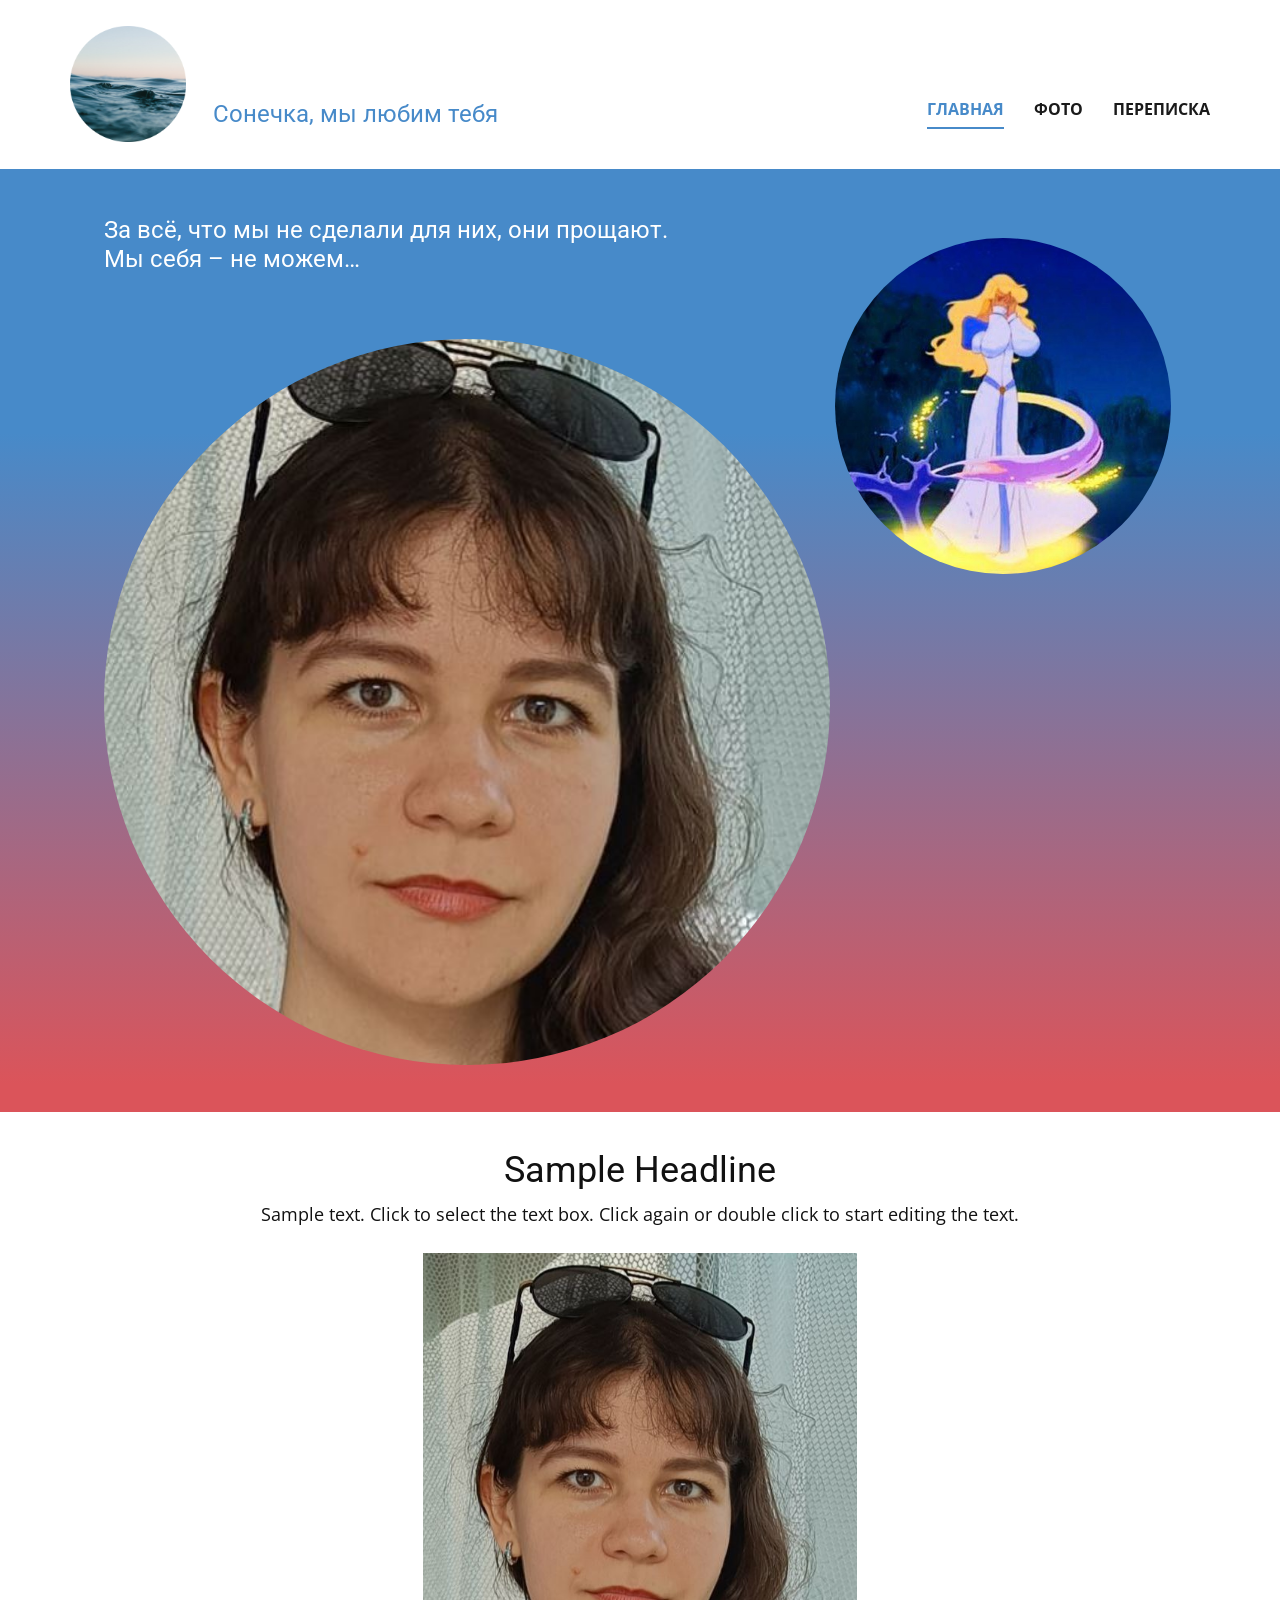
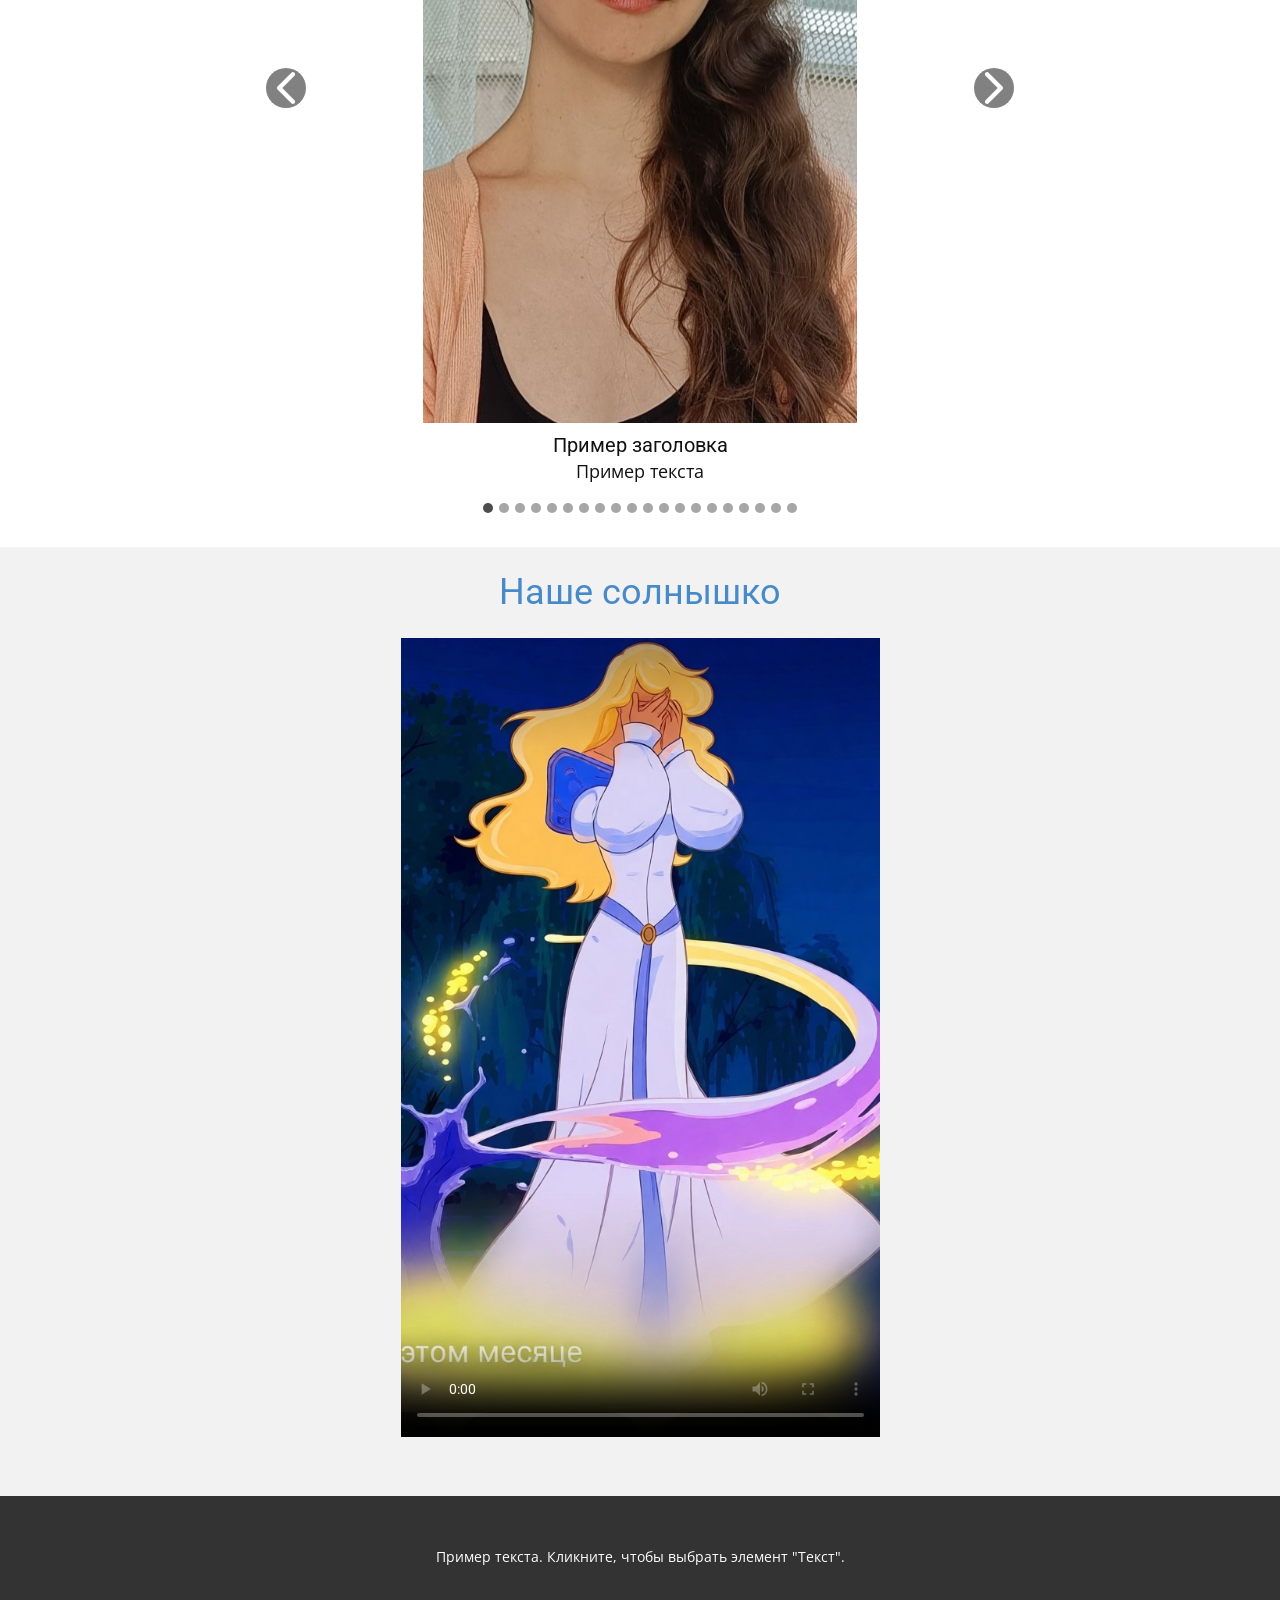
==== commit df72b715: "Add files via upload" ====
--- a/index.html
+++ b/index.html
@@ -27,7 +27,7 @@
     <meta property="og:description" content="">
     <meta property="og:type" content="website">
   <meta data-intl-tel-input-cdn-path="intlTelInput/"></head>
-  <body data-home-page="Главная.html" data-home-page-title="Главная" data-path-to-root="./" data-include-products="false" class="u-body u-clearfix u-xl-mode" data-lang="ru"><header class="u-clearfix u-header u-white u-header" id="header"><div class="u-clearfix u-sheet u-valign-middle-lg u-valign-middle-xs u-sheet-1">
+  <body data-home-page="Главная.html" data-home-page-title="Главная" data-path-to-root="./" data-include-products="false" class="u-body u-clearfix u-xl-mode" data-lang="ru"><header class="u-clearfix u-header u-white u-header" id="header"><div class="u-clearfix u-sheet u-valign-middle-lg u-valign-middle-md u-valign-middle-sm u-sheet-1">
         <a href="files/Soundtrack-SwanPrincess.mp3" class="u-file-link u-image u-image-round u-logo u-radius u-image-1" data-image-width="640" data-image-height="640">
           <img src="images/-.png" class="u-logo-image u-logo-image-1">
         </a>
@@ -42,7 +42,7 @@
           </div>
           <div class="u-custom-menu u-nav-container">
             <ul role="menubar" class="u-nav u-spacing-30 u-unstyled u-nav-1"><li role="none" class="u-nav-item"><a role="menuitem" class="u-border-2 u-border-active-palette-1-base u-border-hover-palette-1-base u-border-no-left u-border-no-right u-border-no-top u-button-style u-nav-link u-text-active-palette-1-base u-text-grey-90 u-text-hover-grey-90 u-nav-link-2" href="./">Главная</a>
-</li><li role="none" class="u-nav-item"><a role="menuitem" class="u-border-2 u-border-active-palette-1-base u-border-hover-palette-1-base u-border-no-left u-border-no-right u-border-no-top u-button-style u-nav-link u-text-active-palette-1-base u-text-grey-90 u-text-hover-grey-90 u-nav-link-2" href="Галерея.html">Галерея</a>
+</li><li role="none" class="u-nav-item"><a role="menuitem" class="u-border-2 u-border-active-palette-1-base u-border-hover-palette-1-base u-border-no-left u-border-no-right u-border-no-top u-button-style u-nav-link u-text-active-palette-1-base u-text-grey-90 u-text-hover-grey-90 u-nav-link-2" href="Фото.html">Фото</a>
 </li><li role="none" class="u-nav-item"><a role="menuitem" class="u-border-2 u-border-active-palette-1-base u-border-hover-palette-1-base u-border-no-left u-border-no-right u-border-no-top u-button-style u-nav-link u-text-active-palette-1-base u-text-grey-90 u-text-hover-grey-90 u-nav-link-2" href="Переписка.html">Переписка</a>
 </li></ul>
           </div>
@@ -51,7 +51,7 @@
               <div class="u-inner-container-layout u-sidenav-overflow">
                 <div class="u-menu-close" tabindex="-1" aria-label="Close menu"></div>
                 <ul class="u-align-center u-nav u-popupmenu-items u-unstyled u-nav-2" role="menubar"><li role="none" class="u-nav-item"><a role="menuitem" class="u-button-style u-nav-link" href="./">Главная</a>
-</li><li role="none" class="u-nav-item"><a role="menuitem" class="u-button-style u-nav-link" href="Галерея.html">Галерея</a>
+</li><li role="none" class="u-nav-item"><a role="menuitem" class="u-button-style u-nav-link" href="Фото.html">Фото</a>
 </li><li role="none" class="u-nav-item"><a role="menuitem" class="u-button-style u-nav-link" href="Переписка.html">Переписка</a>
 </li></ul>
               </div>
@@ -66,7 +66,7 @@
         </h4>
         <div class="custom-expanded u-file-link u-image u-image-circle u-image-1" data-image-width="640" data-image-height="640" data-href="files/Soundtrack-SwanPrincess.mp3"></div>
         <div class="u-expanded-width-sm u-expanded-width-xs u-image u-image-circle u-preserve-proportions u-image-2" alt="" data-image-width="572" data-image-height="613">
-          <div class="u-preserve-proportions-child" style="padding-top: 100.29%;"></div>
+          <div class="u-preserve-proportions-child" style="padding-top: 100%;"></div>
         </div>
         <div class="u-video u-video-contain u-video-1">
           <div class="embed-responsive embed-responsive-1">
@@ -75,18 +75,41 @@
         </div>
       </div>
     </section>
-    <section class="u-align-center u-clearfix u-palette-1-base u-section-2" id="block-7">
-      <div class="u-clearfix u-sheet u-valign-middle-xs u-sheet-1">
-        <h3 class="u-align-center-sm u-align-center-xs u-text u-text-1">Наша Сонечка</h3>
-        <div class="u-carousel u-expanded-width-xs u-gallery u-layout-thumbnails u-lightbox u-no-transition u-show-text-always u-thumbnails-position-bottom u-gallery-1" data-interval="5000" data-u-ride="carousel" id="carousel-7959">
+    <section class="u-align-center u-clearfix u-container-align-center-lg u-container-align-center-md u-container-align-center-xl u-section-2" id="block-21">
+      <div class="u-clearfix u-sheet u-valign-middle-lg u-valign-middle-md u-valign-middle-sm u-sheet-1">
+        <h3 class="u-align-center u-text u-text-default u-text-1">Sample Headline</h3>
+        <p class="u-align-center u-text u-text-2">Sample text. Click to select the text box. Click again or double click to start editing the text.</p>
+        <div class="u-carousel u-expanded-width-xs u-gallery u-layout-carousel u-lightbox u-no-transition u-show-text-always u-gallery-1" data-interval="5000" data-u-ride="carousel" id="carousel-7f3a">
+          <ol class="u-absolute-hcenter u-carousel-indicators u-carousel-indicators-1">
+            <li data-u-target="#carousel-7f3a" data-u-slide-to="0" class="u-active u-grey-70 u-shape-circle" style="width: 10px; height: 10px;"></li>
+            <li data-u-target="#carousel-7f3a" data-u-slide-to="1" class="u-grey-70 u-shape-circle" style="width: 10px; height: 10px;"></li>
+            <li data-u-target="#carousel-7f3a" data-u-slide-to="2" class="u-grey-70 u-shape-circle" style="width: 10px; height: 10px;"></li>
+            <li data-u-target="#carousel-7f3a" data-u-slide-to="3" class="u-grey-70 u-shape-circle" style="width: 10px; height: 10px;"></li>
+            <li data-u-target="#carousel-7f3a" data-u-slide-to="4" class="u-grey-70 u-shape-circle" style="width: 10px; height: 10px;"></li>
+            <li data-u-target="#carousel-7f3a" data-u-slide-to="5" class="u-grey-70 u-shape-circle" style="width: 10px; height: 10px;"></li>
+            <li data-u-target="#carousel-7f3a" data-u-slide-to="6" class="u-grey-70 u-shape-circle" style="width: 10px; height: 10px;"></li>
+            <li data-u-target="#carousel-7f3a" data-u-slide-to="7" class="u-grey-70 u-shape-circle" style="width: 10px; height: 10px;"></li>
+            <li data-u-target="#carousel-7f3a" data-u-slide-to="8" class="u-grey-70 u-shape-circle" style="width: 10px; height: 10px;"></li>
+            <li data-u-target="#carousel-7f3a" data-u-slide-to="9" class="u-grey-70 u-shape-circle" style="width: 10px; height: 10px;"></li>
+            <li data-u-target="#carousel-7f3a" data-u-slide-to="10" class="u-grey-70 u-shape-circle" style="width: 10px; height: 10px;"></li>
+            <li data-u-target="#carousel-7f3a" data-u-slide-to="11" class="u-grey-70 u-shape-circle" style="width: 10px; height: 10px;"></li>
+            <li data-u-target="#carousel-7f3a" data-u-slide-to="12" class="u-grey-70 u-shape-circle" style="width: 10px; height: 10px;"></li>
+            <li data-u-target="#carousel-7f3a" data-u-slide-to="13" class="u-grey-70 u-shape-circle" style="width: 10px; height: 10px;"></li>
+            <li data-u-target="#carousel-7f3a" data-u-slide-to="14" class="u-grey-70 u-shape-circle" style="width: 10px; height: 10px;"></li>
+            <li data-u-target="#carousel-7f3a" data-u-slide-to="15" class="u-grey-70 u-shape-circle" style="width: 10px; height: 10px;"></li>
+            <li data-u-target="#carousel-7f3a" data-u-slide-to="16" class="u-grey-70 u-shape-circle" style="width: 10px; height: 10px;"></li>
+            <li data-u-target="#carousel-7f3a" data-u-slide-to="17" class="u-grey-70 u-shape-circle" style="width: 10px; height: 10px;"></li>
+            <li data-u-target="#carousel-7f3a" data-u-slide-to="18" class="u-grey-70 u-shape-circle" style="width: 10px; height: 10px;"></li>
+            <li data-u-target="#carousel-7f3a" data-u-slide-to="19" class="u-grey-70 u-shape-circle" style="width: 10px; height: 10px;"></li>
+          </ol>
           <div class="u-carousel-inner u-gallery-inner u-gallery-inner-1" role="listbox">
             <div class="u-active u-carousel-item u-gallery-item u-carousel-item-1">
               <div class="u-back-slide" data-image-width="576" data-image-height="1024">
                 <img class="u-back-image u-expanded u-image-contain" src="images/10_225-916.jpg">
               </div>
               <div class="u-over-slide u-over-slide-1">
-                <h3 class="u-gallery-heading">Sample Title</h3>
-                <p class="u-gallery-text">Sample Text</p>
+                <h5 class="u-gallery-heading">Пример заголовка</h5>
+                <p class="u-gallery-text">Пример текста</p>
               </div>
             </div>
             <div class="u-carousel-item u-gallery-item u-carousel-item-2">
@@ -94,76 +117,95 @@
                 <img class="u-back-image u-expanded u-image-contain" src="images/20-916.jpg">
               </div>
               <div class="u-over-slide u-over-slide-2">
-                <h3 class="u-gallery-heading">Sample Title</h3>
-                <p class="u-gallery-text">Sample Text</p>
-              </div>
-            </div>
-            <div class="u-carousel-item u-gallery-item u-carousel-item-3" data-image-width="2836" data-image-height="1875">
+                <h5 class="u-gallery-heading">Пример заголовка</h5>
+                <p class="u-gallery-text">Пример текста</p>
+              </div>
+            </div>
+            <div class="u-carousel-item u-gallery-item u-carousel-item-3" data-image-width="492" data-image-height="548">
               <div class="u-back-slide" data-image-width="2592" data-image-height="4608">
                 <img class="u-back-image u-expanded u-image-contain" src="images/30-916.jpg">
               </div>
-              <div class="u-over-slide u-over-slide-3"></div>
-            </div>
-            <div class="u-carousel-item u-gallery-item u-carousel-item-4" data-image-width="960" data-image-height="1280">
+              <div class="u-over-slide u-over-slide-3">
+                <h5 class="u-gallery-heading"></h5>
+              </div>
+              <style data-mode="XL" data-visited="true"></style>
+              <style data-mode="LG" data-visited="true"></style>
+              <style data-mode="MD" data-visited="true"></style>
+              <style data-mode="SM" data-visited="true"></style>
+              <style data-mode="XS" data-visited="true"></style>
+            </div>
+            <div class="u-carousel-item u-gallery-item u-carousel-item-4" data-image-width="576" data-image-height="1280">
               <div class="u-back-slide" data-image-width="1696" data-image-height="3017">
                 <img class="u-back-image u-expanded u-image-contain" src="images/35-916.jpg">
               </div>
-              <div class="u-over-slide u-over-slide-4"></div>
+              <div class="u-over-slide u-over-slide-4">
+                <h5 class="u-gallery-heading"></h5>
+              </div>
               <style data-mode="XL" data-visited="true"></style>
               <style data-mode="LG" data-visited="true"></style>
               <style data-mode="MD" data-visited="true"></style>
               <style data-mode="SM" data-visited="true"></style>
               <style data-mode="XS" data-visited="true"></style>
             </div>
-            <div class="u-carousel-item u-gallery-item u-carousel-item-5" data-image-width="576" data-image-height="1280">
+            <div class="u-carousel-item u-gallery-item u-carousel-item-5" data-image-width="540" data-image-height="1200">
               <div class="u-back-slide" data-image-width="2355" data-image-height="4182">
                 <img class="u-back-image u-expanded u-image-contain" src="images/36-619.jpg">
               </div>
-              <div class="u-over-slide u-over-slide-5"></div>
+              <div class="u-over-slide u-over-slide-5">
+                <h5 class="u-gallery-heading"></h5>
+              </div>
               <style data-mode="XL" data-visited="true"></style>
               <style data-mode="LG" data-visited="true"></style>
               <style data-mode="MD" data-visited="true"></style>
               <style data-mode="SM" data-visited="true"></style>
               <style data-mode="XS" data-visited="true"></style>
             </div>
-            <div class="u-carousel-item u-gallery-item u-carousel-item-6" data-image-width="500" data-image-height="833">
-              <div class="u-back-slide" data-image-width="2592" data-image-height="4608">
+            <div class="u-carousel-item u-gallery-item u-carousel-item-6" data-image-width="2592" data-image-height="4608">
+              <div class="u-back-slide">
                 <img class="u-back-image u-expanded u-image-contain" src="images/40-916.jpg">
               </div>
-              <div class="u-over-slide u-over-slide-6"></div>
-              <style data-mode="XL" data-visited="true"></style>
-              <style data-mode="LG" data-visited="true"></style>
-              <style data-mode="MD" data-visited="true"></style>
-              <style data-mode="SM" data-visited="true"></style>
-              <style data-mode="XS" data-visited="true"></style>
-            </div>
-            <div class="u-carousel-item u-gallery-item u-carousel-item-7" data-image-width="720" data-image-height="1280">
-              <div class="u-back-slide" data-image-width="614" data-image-height="1094">
+              <div class="u-over-slide u-over-slide-6">
+                <h5 class="u-gallery-heading"></h5>
+              </div>
+              <style data-mode="XL"></style>
+              <style data-mode="LG" data-visited="true"></style>
+              <style data-mode="MD"></style>
+              <style data-mode="SM" data-visited="true"></style>
+              <style data-mode="XS"></style>
+            </div>
+            <div class="u-carousel-item u-gallery-item u-carousel-item-7" data-image-width="614" data-image-height="1094">
+              <div class="u-back-slide">
                 <img class="u-back-image u-expanded u-image-contain" src="images/45-916.jpeg">
               </div>
-              <div class="u-over-slide u-over-slide-7"></div>
-              <style data-mode="XL" data-visited="true"></style>
-              <style data-mode="LG" data-visited="true"></style>
-              <style data-mode="MD" data-visited="true"></style>
-              <style data-mode="SM" data-visited="true"></style>
-              <style data-mode="XS" data-visited="true"></style>
-            </div>
-            <div class="u-carousel-item u-gallery-item u-carousel-item-8" data-image-width="492" data-image-height="548">
-              <div class="u-back-slide" data-image-width="768" data-image-height="1344">
+              <div class="u-over-slide u-over-slide-7">
+                <h5 class="u-gallery-heading"></h5>
+              </div>
+              <style data-mode="XL"></style>
+              <style data-mode="LG" data-visited="true"></style>
+              <style data-mode="MD"></style>
+              <style data-mode="SM" data-visited="true"></style>
+              <style data-mode="XS"></style>
+            </div>
+            <div class="u-carousel-item u-gallery-item u-carousel-item-8" data-image-width="768" data-image-height="1344">
+              <div class="u-back-slide">
                 <img class="u-back-image u-expanded u-image-contain" src="images/50-916.jpeg">
               </div>
-              <div class="u-over-slide u-over-slide-8"></div>
-              <style data-mode="XL" data-visited="true"></style>
-              <style data-mode="LG" data-visited="true"></style>
-              <style data-mode="MD" data-visited="true"></style>
-              <style data-mode="SM" data-visited="true"></style>
-              <style data-mode="XS" data-visited="true"></style>
+              <div class="u-over-slide u-over-slide-8">
+                <h5 class="u-gallery-heading"></h5>
+              </div>
+              <style data-mode="XL"></style>
+              <style data-mode="LG" data-visited="true"></style>
+              <style data-mode="MD"></style>
+              <style data-mode="SM" data-visited="true"></style>
+              <style data-mode="XS"></style>
             </div>
             <div class="u-carousel-item u-gallery-item u-carousel-item-9" data-image-width="1221" data-image-height="2172">
               <div class="u-back-slide">
                 <img class="u-back-image u-expanded u-image-contain" src="images/60-916.jpg">
               </div>
-              <div class="u-over-slide u-over-slide-9"></div>
+              <div class="u-over-slide u-over-slide-9">
+                <h5 class="u-gallery-heading"></h5>
+              </div>
               <style data-mode="XL"></style>
               <style data-mode="LG" data-visited="true"></style>
               <style data-mode="MD"></style>
@@ -174,7 +216,9 @@
               <div class="u-back-slide">
                 <img class="u-back-image u-expanded u-image-contain" src="images/70-916.jpg">
               </div>
-              <div class="u-over-slide u-over-slide-10"></div>
+              <div class="u-over-slide u-over-slide-10">
+                <h5 class="u-gallery-heading"></h5>
+              </div>
               <style data-mode="XL"></style>
               <style data-mode="LG" data-visited="true"></style>
               <style data-mode="MD"></style>
@@ -185,7 +229,9 @@
               <div class="u-back-slide">
                 <img class="u-back-image u-expanded u-image-contain" src="images/80-916.jpg">
               </div>
-              <div class="u-over-slide u-over-slide-11"></div>
+              <div class="u-over-slide u-over-slide-11">
+                <h5 class="u-gallery-heading"></h5>
+              </div>
               <style data-mode="XL"></style>
               <style data-mode="LG" data-visited="true"></style>
               <style data-mode="MD"></style>
@@ -196,7 +242,9 @@
               <div class="u-back-slide">
                 <img class="u-back-image u-expanded u-image-contain" src="images/90-916.jpg">
               </div>
-              <div class="u-over-slide u-over-slide-12"></div>
+              <div class="u-over-slide u-over-slide-12">
+                <h5 class="u-gallery-heading"></h5>
+              </div>
               <style data-mode="XL"></style>
               <style data-mode="LG" data-visited="true"></style>
               <style data-mode="MD"></style>
@@ -207,7 +255,9 @@
               <div class="u-back-slide">
                 <img class="u-back-image u-expanded u-image-contain" src="images/100-916.jpg">
               </div>
-              <div class="u-over-slide u-over-slide-13"></div>
+              <div class="u-over-slide u-over-slide-13">
+                <h5 class="u-gallery-heading"></h5>
+              </div>
               <style data-mode="XL"></style>
               <style data-mode="LG" data-visited="true"></style>
               <style data-mode="MD"></style>
@@ -218,7 +268,9 @@
               <div class="u-back-slide">
                 <img class="u-back-image u-expanded u-image-contain" src="images/105-916.jpg">
               </div>
-              <div class="u-over-slide u-over-slide-14"></div>
+              <div class="u-over-slide u-over-slide-14">
+                <h5 class="u-gallery-heading"></h5>
+              </div>
               <style data-mode="XL"></style>
               <style data-mode="LG" data-visited="true"></style>
               <style data-mode="MD"></style>
@@ -229,7 +281,9 @@
               <div class="u-back-slide">
                 <img class="u-back-image u-expanded u-image-contain" src="images/110-916.jpg">
               </div>
-              <div class="u-over-slide u-over-slide-15"></div>
+              <div class="u-over-slide u-over-slide-15">
+                <h5 class="u-gallery-heading"></h5>
+              </div>
               <style data-mode="XL"></style>
               <style data-mode="LG" data-visited="true"></style>
               <style data-mode="MD"></style>
@@ -240,7 +294,9 @@
               <div class="u-back-slide">
                 <img class="u-back-image u-expanded u-image-contain" src="images/120-916.jpg">
               </div>
-              <div class="u-over-slide u-over-slide-16"></div>
+              <div class="u-over-slide u-over-slide-16">
+                <h5 class="u-gallery-heading"></h5>
+              </div>
               <style data-mode="XL"></style>
               <style data-mode="LG" data-visited="true"></style>
               <style data-mode="MD"></style>
@@ -251,7 +307,9 @@
               <div class="u-back-slide">
                 <img class="u-back-image u-expanded u-image-contain" src="images/130-916.jpg">
               </div>
-              <div class="u-over-slide u-over-slide-17"></div>
+              <div class="u-over-slide u-over-slide-17">
+                <h5 class="u-gallery-heading"></h5>
+              </div>
               <style data-mode="XL"></style>
               <style data-mode="LG" data-visited="true"></style>
               <style data-mode="MD"></style>
@@ -262,7 +320,9 @@
               <div class="u-back-slide">
                 <img class="u-back-image u-expanded u-image-contain" src="images/140-916.png">
               </div>
-              <div class="u-over-slide u-over-slide-18"></div>
+              <div class="u-over-slide u-over-slide-18">
+                <h5 class="u-gallery-heading"></h5>
+              </div>
               <style data-mode="XL"></style>
               <style data-mode="LG" data-visited="true"></style>
               <style data-mode="MD"></style>
@@ -273,7 +333,9 @@
               <div class="u-back-slide">
                 <img class="u-back-image u-expanded u-image-contain" src="images/150-916.png">
               </div>
-              <div class="u-over-slide u-over-slide-19"></div>
+              <div class="u-over-slide u-over-slide-19">
+                <h5 class="u-gallery-heading"></h5>
+              </div>
               <style data-mode="XL"></style>
               <style data-mode="LG" data-visited="true"></style>
               <style data-mode="MD"></style>
@@ -284,15 +346,17 @@
               <div class="u-back-slide">
                 <img class="u-back-image u-expanded u-image-contain" src="images/160-916.png">
               </div>
-              <div class="u-over-slide u-over-slide-20"></div>
-              <style data-mode="XL"></style>
-              <style data-mode="LG" data-visited="true"></style>
-              <style data-mode="MD"></style>
-              <style data-mode="SM" data-visited="true"></style>
-              <style data-mode="XS"></style>
-            </div>
-          </div>
-          <a class="u-absolute-vcenter u-carousel-control u-carousel-control-prev u-grey-70 u-icon-circle u-opacity u-opacity-70 u-spacing-10 u-text-white u-carousel-control-1" href="#carousel-7959" role="button" data-u-slide="prev"><span aria-hidden="true">
+              <div class="u-over-slide u-over-slide-20">
+                <h5 class="u-gallery-heading"></h5>
+              </div>
+              <style data-mode="XL"></style>
+              <style data-mode="LG" data-visited="true"></style>
+              <style data-mode="MD"></style>
+              <style data-mode="SM" data-visited="true"></style>
+              <style data-mode="XS"></style>
+            </div>
+          </div>
+          <a class="u-absolute-vcenter-lg u-absolute-vcenter-md u-absolute-vcenter-sm u-absolute-vcenter-xl u-carousel-control u-carousel-control-prev u-grey-70 u-icon-circle u-opacity u-opacity-70 u-spacing-10 u-text-white u-carousel-control-1" href="#carousel-7f3a" role="button" data-u-slide="prev"><span aria-hidden="true">
               <svg viewBox="0 0 451.847 451.847"><path d="M97.141,225.92c0-8.095,3.091-16.192,9.259-22.366L300.689,9.27c12.359-12.359,32.397-12.359,44.751,0
 c12.354,12.354,12.354,32.388,0,44.748L173.525,225.92l171.903,171.909c12.354,12.354,12.354,32.391,0,44.744
 c-12.354,12.365-32.386,12.365-44.745,0l-194.29-194.281C100.226,242.115,97.141,234.018,97.141,225.92z"></path></svg></span><span class="sr-only">
@@ -300,7 +364,7 @@
 c12.354,12.354,12.354,32.388,0,44.748L173.525,225.92l171.903,171.909c12.354,12.354,12.354,32.391,0,44.744
 c-12.354,12.365-32.386,12.365-44.745,0l-194.29-194.281C100.226,242.115,97.141,234.018,97.141,225.92z"></path></svg></span>
           </a>
-          <a class="u-absolute-vcenter u-carousel-control u-carousel-control-next u-grey-70 u-icon-circle u-opacity u-opacity-70 u-spacing-10 u-text-white u-carousel-control-2" href="#carousel-7959" role="button" data-u-slide="next"><span aria-hidden="true">
+          <a class="u-absolute-vcenter-lg u-absolute-vcenter-md u-absolute-vcenter-sm u-absolute-vcenter-xl u-carousel-control u-carousel-control-next u-grey-70 u-icon-circle u-opacity u-opacity-70 u-spacing-10 u-text-white u-carousel-control-2" href="#carousel-7f3a" role="button" data-u-slide="next"><span aria-hidden="true">
               <svg viewBox="0 0 451.846 451.847"><path d="M345.441,248.292L151.154,442.573c-12.359,12.365-32.397,12.365-44.75,0c-12.354-12.354-12.354-32.391,0-44.744
 L278.318,225.92L106.409,54.017c-12.354-12.359-12.354-32.394,0-44.748c12.354-12.359,32.391-12.359,44.75,0l194.287,194.284
 c6.177,6.18,9.262,14.271,9.262,22.366C354.708,234.018,351.617,242.115,345.441,248.292z"></path></svg></span><span class="sr-only">
@@ -308,72 +372,10 @@
 L278.318,225.92L106.409,54.017c-12.354-12.359-12.354-32.394,0-44.748c12.354-12.359,32.391-12.359,44.75,0l194.287,194.284
 c6.177,6.18,9.262,14.271,9.262,22.366C354.708,234.018,351.617,242.115,345.441,248.292z"></path></svg></span>
           </a>
-          <ol class="u-carousel-thumbnails u-spacing-10 u-carousel-thumbnails-1">
-            <li class="u-active u-border-2 u-border-grey-75 u-carousel-thumbnail u-carousel-thumbnail-1" data-u-target="#carousel-7959" data-u-slide-to="0">
-              <img class="u-carousel-thumbnail-image u-image" src="images/10_225-916.jpg">
-            </li>
-            <li class="u-border-2 u-border-grey-75 u-carousel-thumbnail u-carousel-thumbnail-2" data-u-target="#carousel-7959" data-u-slide-to="1">
-              <img class="u-carousel-thumbnail-image u-image" src="images/20-916.jpg">
-            </li>
-            <li class="u-border-2 u-border-grey-75 u-carousel-thumbnail u-carousel-thumbnail-3" data-u-target="#carousel-7959" data-u-slide-to="2">
-              <img class="u-carousel-thumbnail-image u-image" src="images/30-916.jpg">
-            </li>
-            <li class="u-border-2 u-border-grey-75 u-carousel-thumbnail u-carousel-thumbnail-4" data-u-target="#carousel-7959" data-u-slide-to="3">
-              <img class="u-carousel-thumbnail-image u-image" src="images/35-916.jpg">
-            </li>
-            <li class="u-border-2 u-border-grey-75 u-carousel-thumbnail u-carousel-thumbnail-5" data-u-target="#carousel-7959" data-u-slide-to="4">
-              <img class="u-carousel-thumbnail-image u-image" src="images/36-619.jpg">
-            </li>
-            <li class="u-border-2 u-border-grey-75 u-carousel-thumbnail u-carousel-thumbnail-6" data-u-target="#carousel-7959" data-u-slide-to="5">
-              <img class="u-carousel-thumbnail-image u-image" src="images/40-916.jpg">
-            </li>
-            <li class="u-border-2 u-border-grey-75 u-carousel-thumbnail u-carousel-thumbnail-7" data-u-target="#carousel-7959" data-u-slide-to="6">
-              <img class="u-carousel-thumbnail-image u-image" src="images/45-916.jpeg">
-            </li>
-            <li class="u-border-2 u-border-grey-75 u-carousel-thumbnail u-carousel-thumbnail-8" data-u-target="#carousel-7959" data-u-slide-to="7">
-              <img class="u-carousel-thumbnail-image u-image" src="images/50-916.jpeg">
-            </li>
-            <li class="u-border-2 u-border-grey-75 u-carousel-thumbnail u-carousel-thumbnail-9" data-u-target="#carousel-7959" data-u-slide-to="8">
-              <img class="u-carousel-thumbnail-image u-image" src="images/60-916.jpg">
-            </li>
-            <li class="u-border-2 u-border-grey-75 u-carousel-thumbnail u-carousel-thumbnail-10" data-u-target="#carousel-7959" data-u-slide-to="9">
-              <img class="u-carousel-thumbnail-image u-image" src="images/70-916.jpg">
-            </li>
-            <li class="u-border-2 u-border-grey-75 u-carousel-thumbnail u-carousel-thumbnail-11" data-u-target="#carousel-7959" data-u-slide-to="10">
-              <img class="u-carousel-thumbnail-image u-image" src="images/80-916.jpg">
-            </li>
-            <li class="u-border-2 u-border-grey-75 u-carousel-thumbnail u-carousel-thumbnail-12" data-u-target="#carousel-7959" data-u-slide-to="11">
-              <img class="u-carousel-thumbnail-image u-image" src="images/90-916.jpg">
-            </li>
-            <li class="u-border-2 u-border-grey-75 u-carousel-thumbnail u-carousel-thumbnail-13" data-u-target="#carousel-7959" data-u-slide-to="12">
-              <img class="u-carousel-thumbnail-image u-image" src="images/100-916.jpg">
-            </li>
-            <li class="u-border-2 u-border-grey-75 u-carousel-thumbnail u-carousel-thumbnail-14" data-u-target="#carousel-7959" data-u-slide-to="13">
-              <img class="u-carousel-thumbnail-image u-image" src="images/105-916.jpg">
-            </li>
-            <li class="u-border-2 u-border-grey-75 u-carousel-thumbnail u-carousel-thumbnail-15" data-u-target="#carousel-7959" data-u-slide-to="14">
-              <img class="u-carousel-thumbnail-image u-image" src="images/110-916.jpg">
-            </li>
-            <li class="u-border-2 u-border-grey-75 u-carousel-thumbnail u-carousel-thumbnail-16" data-u-target="#carousel-7959" data-u-slide-to="15">
-              <img class="u-carousel-thumbnail-image u-image" src="images/120-916.jpg">
-            </li>
-            <li class="u-border-2 u-border-grey-75 u-carousel-thumbnail u-carousel-thumbnail-17" data-u-target="#carousel-7959" data-u-slide-to="16">
-              <img class="u-carousel-thumbnail-image u-image" src="images/130-916.jpg">
-            </li>
-            <li class="u-border-2 u-border-grey-75 u-carousel-thumbnail u-carousel-thumbnail-18" data-u-target="#carousel-7959" data-u-slide-to="17">
-              <img class="u-carousel-thumbnail-image u-image" src="images/140-916.png">
-            </li>
-            <li class="u-border-2 u-border-grey-75 u-carousel-thumbnail u-carousel-thumbnail-19" data-u-target="#carousel-7959" data-u-slide-to="18">
-              <img class="u-carousel-thumbnail-image u-image" src="images/150-916.png">
-            </li>
-            <li class="u-border-2 u-border-grey-75 u-carousel-thumbnail u-carousel-thumbnail-20" data-u-target="#carousel-7959" data-u-slide-to="19">
-              <img class="u-carousel-thumbnail-image u-image" src="images/160-916.png">
-            </li>
-          </ol>
         </div>
       </div>
     </section>
-    <section class="u-align-center u-clearfix u-gradient u-section-3" id="block-20">
+    <section class="u-align-center u-clearfix u-container-align-center u-gradient u-section-3" id="block-20">
       <div class="u-clearfix u-sheet u-valign-middle-lg u-valign-middle-sm u-sheet-1">
         <h3 class="u-text u-text-palette-1-base u-text-1">Наше солнышко</h3>
         <div class="u-align-left u-expanded-width-xs u-uploaded-video u-video u-video-1">
--- a/nicepage.css
+++ b/nicepage.css
@@ -48604,7 +48604,7 @@
 }
 
 .u-header .u-menu-1 {
-  margin: -29px 0 31px auto;
+  margin: -38px 0 40px auto;
 }
 
 .u-header .u-hamburger-link-1 {
@@ -48628,6 +48628,10 @@
   letter-spacing: 0px;
 }
 @media (max-width: 1199px) {
+  .u-header .u-sheet-1 {
+    min-height: 170px;
+  }
+
   .u-header .u-image-1 {
     --radius: 60px;
     --bottom-right-radius: 60px;
@@ -48637,15 +48641,15 @@
 
   .u-header .u-text-1 {
     width: auto;
-    margin-top: -60px;
-    margin-right: 576px;
-    margin-left: 136px;
+    margin-top: -68px;
+    margin-right: 483px;
+    margin-left: 150px;
   }
 
   .u-header .u-menu-1 {
     width: auto;
-    margin-top: -36px;
-    margin-bottom: 27px;
+    margin-top: -33px;
+    margin-bottom: 61px;
   }
 }
 @media (max-width: 991px) {
@@ -48668,7 +48672,7 @@
 
   .u-header .u-menu-1 {
     margin-top: -41px;
-    margin-bottom: 37px;
+    margin-bottom: 36px;
   }
 
   .u-header .u-hamburger-link-1 {
@@ -48696,23 +48700,27 @@
   }
 }
 @media (max-width: 575px) {
+  .u-header .u-sheet-1 {
+    min-height: 98px;
+  }
+
   .u-header .u-image-1 {
     width: 58px;
     height: 58px;
-    margin-top: 29px;
+    margin-top: 25px;
   }
 
   .u-header .u-text-1 {
     font-size: 1rem;
     width: 197px;
-    margin-top: -39px;
+    margin-top: -29px;
     margin-left: auto;
     margin-right: auto;
   }
 
   .u-header .u-menu-1 {
-    margin-top: -35px;
-    margin-bottom: 33px;
+    margin-top: -41px;
+    margin-bottom: 15px;
   }
 
   .u-header .u-hamburger-link-1 {
--- a/index.css
+++ b/index.css
@@ -103,7 +103,7 @@
 
 @media (max-width: 767px) {
   .u-section-1 .u-sheet-1 {
-    min-height: 1002px;
+    min-height: 1004px;
   }
 
   .u-section-1 .u-text-1 {
@@ -117,15 +117,16 @@
   }
 
   .u-section-1 .u-image-2 {
-    margin-top: 31px;
+    margin-top: 33px;
+    height: 540px;
     margin-right: initial;
     margin-left: initial;
     width: auto;
-    height: auto;
   }
 
   .u-section-1 .u-video-1 {
-    margin-top: -236px;
+    margin-top: -238px;
+    margin-bottom: 2px;
   }
 }
 
@@ -149,6 +150,7 @@
 
   .u-section-1 .u-image-2 {
     margin-top: 35px;
+    height: 340px;
     width: auto;
     margin-right: initial;
     margin-left: initial;
@@ -157,23 +159,31 @@
   .u-section-1 .u-video-1 {
     margin-top: -257px;
   }
-} .u-section-2 {
-  background-image: none;
-}
-
-.u-section-2 .u-sheet-1 {
-  min-height: 918px;
+}.u-section-2 .u-sheet-1 {
+  min-height: 1035px;
+  margin-bottom: 0;
 }
 
 .u-section-2 .u-text-1 {
-  width: 560px;
-  margin: 22px auto 0;
+  margin: 37px auto 0;
+}
+
+.u-section-2 .u-text-2 {
+  width: 826px;
+  margin: 8px auto 0;
 }
 
 .u-section-2 .u-gallery-1 {
-  width: 427px;
-  height: 804px;
-  margin: 27px auto 22px;
+  height: 870px;
+  width: 488px;
+  margin: 24px auto;
+}
+
+.u-section-2 .u-carousel-indicators-1 {
+  position: absolute;
+  bottom: 10px;
+  width: auto;
+  height: auto;
 }
 
 .u-section-2 .u-gallery-inner-1 {
@@ -360,136 +370,13 @@
   padding: 10px;
 }
 
-.u-section-2 .u-carousel-thumbnails-1 {
-  padding: 0;
-}
-
-.u-section-2 .u-carousel-thumbnail-1 {
-  width: 50px;
-  height: 50px;
-  box-shadow: 2px 2px 8px 0px rgba(128,128,128,1);
-}
-
-.u-section-2 .u-carousel-thumbnail-2 {
-  width: 50px;
-  height: 50px;
-  box-shadow: 2px 2px 8px 0px rgba(128,128,128,1);
-}
-
-.u-section-2 .u-carousel-thumbnail-3 {
-  width: 50px;
-  height: 50px;
-  box-shadow: 2px 2px 8px 0px rgba(128,128,128,1);
-}
-
-.u-section-2 .u-carousel-thumbnail-4 {
-  width: 50px;
-  height: 50px;
-  box-shadow: 2px 2px 8px 0px rgba(128,128,128,1);
-}
-
-.u-section-2 .u-carousel-thumbnail-5 {
-  width: 50px;
-  height: 50px;
-  box-shadow: 2px 2px 8px 0px rgba(128,128,128,1);
-}
-
-.u-section-2 .u-carousel-thumbnail-6 {
-  width: 50px;
-  height: 50px;
-  box-shadow: 2px 2px 8px 0px rgba(128,128,128,1);
-}
-
-.u-section-2 .u-carousel-thumbnail-7 {
-  width: 50px;
-  height: 50px;
-  box-shadow: 2px 2px 8px 0px rgba(128,128,128,1);
-}
-
-.u-section-2 .u-carousel-thumbnail-8 {
-  width: 50px;
-  height: 50px;
-  box-shadow: 2px 2px 8px 0px rgba(128,128,128,1);
-}
-
-.u-section-2 .u-carousel-thumbnail-9 {
-  width: 50px;
-  height: 50px;
-  box-shadow: 2px 2px 8px 0px rgba(128,128,128,1);
-}
-
-.u-section-2 .u-carousel-thumbnail-10 {
-  width: 50px;
-  height: 50px;
-  box-shadow: 2px 2px 8px 0px rgba(128,128,128,1);
-}
-
-.u-section-2 .u-carousel-thumbnail-11 {
-  width: 50px;
-  height: 50px;
-  box-shadow: 2px 2px 8px 0px rgba(128,128,128,1);
-}
-
-.u-section-2 .u-carousel-thumbnail-12 {
-  width: 50px;
-  height: 50px;
-  box-shadow: 2px 2px 8px 0px rgba(128,128,128,1);
-}
-
-.u-section-2 .u-carousel-thumbnail-13 {
-  width: 50px;
-  height: 50px;
-  box-shadow: 2px 2px 8px 0px rgba(128,128,128,1);
-}
-
-.u-section-2 .u-carousel-thumbnail-14 {
-  width: 50px;
-  height: 50px;
-  box-shadow: 2px 2px 8px 0px rgba(128,128,128,1);
-}
-
-.u-section-2 .u-carousel-thumbnail-15 {
-  width: 50px;
-  height: 50px;
-  box-shadow: 2px 2px 8px 0px rgba(128,128,128,1);
-}
-
-.u-section-2 .u-carousel-thumbnail-16 {
-  width: 50px;
-  height: 50px;
-  box-shadow: 2px 2px 8px 0px rgba(128,128,128,1);
-}
-
-.u-section-2 .u-carousel-thumbnail-17 {
-  width: 50px;
-  height: 50px;
-  box-shadow: 2px 2px 8px 0px rgba(128,128,128,1);
-}
-
-.u-section-2 .u-carousel-thumbnail-18 {
-  width: 50px;
-  height: 50px;
-  box-shadow: 2px 2px 8px 0px rgba(128,128,128,1);
-}
-
-.u-section-2 .u-carousel-thumbnail-19 {
-  width: 50px;
-  height: 50px;
-  box-shadow: 2px 2px 8px 0px rgba(128,128,128,1);
-}
-
-.u-section-2 .u-carousel-thumbnail-20 {
-  width: 50px;
-  height: 50px;
-  box-shadow: 2px 2px 8px 0px rgba(128,128,128,1);
-}
-
 .u-section-2 .u-carousel-control-1 {
   position: absolute;
-  left: -67px;
+  left: -130px;
   width: 40px;
   height: 40px;
   right: auto;
+  padding: 4px;
 }
 
 .u-section-2 .u-carousel-control-2 {
@@ -497,16 +384,21 @@
   width: 40px;
   height: 40px;
   left: auto;
-  right: -67px;
+  right: -130px;
+  padding: 4px;
 }
 
 @media (max-width: 1199px) {
-  .u-section-2 .u-text-1 {
-    margin-top: 27px;
+  .u-section-2 .u-sheet-1 {
+    min-height: 1077px;
+  }
+
+  .u-section-2 .u-text-2 {
+    width: 746px;
   }
 
   .u-section-2 .u-gallery-1 {
-    margin-top: 22px;
+    margin-bottom: 37px;
   }
 
   .u-section-2 .u-carousel-item-1 {
@@ -587,486 +479,80 @@
 
   .u-section-2 .u-carousel-item-20 {
     margin-right: initial;
-  }
-
-  .u-section-2 .u-carousel-thumbnail-1 {
-    width: 40px;
-    height: 40px;
-  }
-
-  .u-section-2 .u-carousel-thumbnail-2 {
-    width: 40px;
-    height: 40px;
-  }
-
-  .u-section-2 .u-carousel-thumbnail-3 {
-    width: 40px;
-    height: 40px;
-  }
-
-  .u-section-2 .u-carousel-thumbnail-4 {
-    width: 40px;
-    height: 40px;
-  }
-
-  .u-section-2 .u-carousel-thumbnail-5 {
-    width: 40px;
-    height: 40px;
-  }
-
-  .u-section-2 .u-carousel-thumbnail-6 {
-    width: 40px;
-    height: 40px;
-  }
-
-  .u-section-2 .u-carousel-thumbnail-7 {
-    width: 40px;
-    height: 40px;
-  }
-
-  .u-section-2 .u-carousel-thumbnail-8 {
-    width: 40px;
-    height: 40px;
-  }
-
-  .u-section-2 .u-carousel-thumbnail-9 {
-    width: 40px;
-    height: 40px;
-  }
-
-  .u-section-2 .u-carousel-thumbnail-10 {
-    width: 40px;
-    height: 40px;
-  }
-
-  .u-section-2 .u-carousel-thumbnail-11 {
-    width: 40px;
-    height: 40px;
-  }
-
-  .u-section-2 .u-carousel-thumbnail-12 {
-    width: 40px;
-    height: 40px;
-  }
-
-  .u-section-2 .u-carousel-thumbnail-13 {
-    width: 40px;
-    height: 40px;
-  }
-
-  .u-section-2 .u-carousel-thumbnail-14 {
-    width: 40px;
-    height: 40px;
-  }
-
-  .u-section-2 .u-carousel-thumbnail-15 {
-    width: 40px;
-    height: 40px;
-  }
-
-  .u-section-2 .u-carousel-thumbnail-16 {
-    width: 40px;
-    height: 40px;
-  }
-
-  .u-section-2 .u-carousel-thumbnail-17 {
-    width: 40px;
-    height: 40px;
-  }
-
-  .u-section-2 .u-carousel-thumbnail-18 {
-    width: 40px;
-    height: 40px;
-  }
-
-  .u-section-2 .u-carousel-thumbnail-19 {
-    width: 40px;
-    height: 40px;
-  }
-
-  .u-section-2 .u-carousel-thumbnail-20 {
-    width: 40px;
-    height: 40px;
   }
 
   .u-section-2 .u-carousel-control-1 {
     left: 0;
+    top: 117px;
   }
 
   .u-section-2 .u-carousel-control-2 {
     right: 0;
+    top: 432px;
   }
 }
 
 @media (max-width: 991px) {
   .u-section-2 .u-sheet-1 {
-    min-height: 928px;
+    min-height: 1047px;
   }
 
   .u-section-2 .u-text-1 {
-    margin-top: 20px;
+    width: auto;
+    margin-top: 22px;
+  }
+
+  .u-section-2 .u-text-2 {
+    width: auto;
   }
 
   .u-section-2 .u-gallery-1 {
-    width: 425px;
-    height: 812px;
-    margin-top: 20px;
-    margin-bottom: 33px;
-  }
-
-  .u-section-2 .u-carousel-thumbnail-1 {
-    width: 50px;
-    height: 50px;
-  }
-
-  .u-section-2 .u-carousel-thumbnail-2 {
-    width: 50px;
-    height: 50px;
-  }
-
-  .u-section-2 .u-carousel-thumbnail-3 {
-    width: 50px;
-    height: 50px;
-  }
-
-  .u-section-2 .u-carousel-thumbnail-4 {
-    width: 50px;
-    height: 50px;
-  }
-
-  .u-section-2 .u-carousel-thumbnail-5 {
-    width: 50px;
-    height: 50px;
-  }
-
-  .u-section-2 .u-carousel-thumbnail-6 {
-    width: 50px;
-    height: 50px;
-  }
-
-  .u-section-2 .u-carousel-thumbnail-7 {
-    width: 50px;
-    height: 50px;
-  }
-
-  .u-section-2 .u-carousel-thumbnail-8 {
-    width: 50px;
-    height: 50px;
-  }
-
-  .u-section-2 .u-carousel-thumbnail-9 {
-    width: 50px;
-    height: 50px;
-  }
-
-  .u-section-2 .u-carousel-thumbnail-10 {
-    width: 50px;
-    height: 50px;
-  }
-
-  .u-section-2 .u-carousel-thumbnail-11 {
-    width: 50px;
-    height: 50px;
-  }
-
-  .u-section-2 .u-carousel-thumbnail-12 {
-    width: 50px;
-    height: 50px;
-  }
-
-  .u-section-2 .u-carousel-thumbnail-13 {
-    width: 50px;
-    height: 50px;
-  }
-
-  .u-section-2 .u-carousel-thumbnail-14 {
-    width: 50px;
-    height: 50px;
-  }
-
-  .u-section-2 .u-carousel-thumbnail-15 {
-    width: 50px;
-    height: 50px;
-  }
-
-  .u-section-2 .u-carousel-thumbnail-16 {
-    width: 50px;
-    height: 50px;
-  }
-
-  .u-section-2 .u-carousel-thumbnail-17 {
-    width: 50px;
-    height: 50px;
-  }
-
-  .u-section-2 .u-carousel-thumbnail-18 {
-    width: 50px;
-    height: 50px;
-  }
-
-  .u-section-2 .u-carousel-thumbnail-19 {
-    width: 50px;
-    height: 50px;
-  }
-
-  .u-section-2 .u-carousel-thumbnail-20 {
-    width: 50px;
-    height: 50px;
-  }
-
-  .u-section-2 .u-carousel-control-1 {
-    left: -60px;
-  }
-
-  .u-section-2 .u-carousel-control-2 {
-    right: -60px;
+    width: 476px;
+    margin-bottom: 22px;
   }
 }
 
 @media (max-width: 767px) {
-  .u-section-2 .u-sheet-1 {
-    min-height: 763px;
-  }
-
   .u-section-2 .u-text-1 {
-    width: auto;
-    margin-top: 17px;
-    margin-left: 0;
-    margin-right: 0;
+    margin-top: 23px;
   }
 
   .u-section-2 .u-gallery-1 {
-    width: 355px;
-    height: 678px;
-    margin-top: 2px;
-    margin-bottom: 30px;
-  }
-
-  .u-section-2 .u-carousel-thumbnail-1 {
-    width: 30px;
-    height: 30px;
-  }
-
-  .u-section-2 .u-carousel-thumbnail-2 {
-    width: 30px;
-    height: 30px;
-  }
-
-  .u-section-2 .u-carousel-thumbnail-3 {
-    width: 30px;
-    height: 30px;
-  }
-
-  .u-section-2 .u-carousel-thumbnail-4 {
-    width: 30px;
-    height: 30px;
-  }
-
-  .u-section-2 .u-carousel-thumbnail-5 {
-    width: 30px;
-    height: 30px;
-  }
-
-  .u-section-2 .u-carousel-thumbnail-6 {
-    width: 30px;
-    height: 30px;
-  }
-
-  .u-section-2 .u-carousel-thumbnail-7 {
-    width: 30px;
-    height: 30px;
-  }
-
-  .u-section-2 .u-carousel-thumbnail-8 {
-    width: 30px;
-    height: 30px;
-  }
-
-  .u-section-2 .u-carousel-thumbnail-9 {
-    width: 30px;
-    height: 30px;
-  }
-
-  .u-section-2 .u-carousel-thumbnail-10 {
-    width: 30px;
-    height: 30px;
-  }
-
-  .u-section-2 .u-carousel-thumbnail-11 {
-    width: 30px;
-    height: 30px;
-  }
-
-  .u-section-2 .u-carousel-thumbnail-12 {
-    width: 30px;
-    height: 30px;
-  }
-
-  .u-section-2 .u-carousel-thumbnail-13 {
-    width: 30px;
-    height: 30px;
-  }
-
-  .u-section-2 .u-carousel-thumbnail-14 {
-    width: 30px;
-    height: 30px;
-  }
-
-  .u-section-2 .u-carousel-thumbnail-15 {
-    width: 30px;
-    height: 30px;
-  }
-
-  .u-section-2 .u-carousel-thumbnail-16 {
-    width: 30px;
-    height: 30px;
-  }
-
-  .u-section-2 .u-carousel-thumbnail-17 {
-    width: 30px;
-    height: 30px;
-  }
-
-  .u-section-2 .u-carousel-thumbnail-18 {
-    width: 30px;
-    height: 30px;
-  }
-
-  .u-section-2 .u-carousel-thumbnail-19 {
-    width: 30px;
-    height: 30px;
-  }
-
-  .u-section-2 .u-carousel-thumbnail-20 {
-    width: 30px;
-    height: 30px;
-  }
-
-  .u-section-2 .u-carousel-control-1 {
-    left: 0;
-  }
-
-  .u-section-2 .u-carousel-control-2 {
-    right: 0;
+    height: 885px;
+    width: 508px;
+    margin-top: 22px;
+    margin-bottom: 23px;
   }
 }
 
 @media (max-width: 575px) {
   .u-section-2 .u-sheet-1 {
-    min-height: 718px;
+    min-height: 876px;
   }
 
   .u-section-2 .u-text-1 {
     margin-top: 21px;
   }
 
+  .u-section-2 .u-text-2 {
+    margin-top: 7px;
+  }
+
   .u-section-2 .u-gallery-1 {
-    height: 628px;
-    margin-top: 20px;
-    margin-bottom: 21px;
+    height: 725px;
+    margin-top: 14px;
+    margin-bottom: 29px;
     margin-right: initial;
     margin-left: initial;
     width: auto;
   }
 
-  .u-section-2 .u-carousel-thumbnail-1 {
-    width: 40px;
-    height: 40px;
-  }
-
-  .u-section-2 .u-carousel-thumbnail-2 {
-    width: 40px;
-    height: 40px;
-  }
-
-  .u-section-2 .u-carousel-thumbnail-3 {
-    width: 40px;
-    height: 40px;
-  }
-
-  .u-section-2 .u-carousel-thumbnail-4 {
-    width: 40px;
-    height: 40px;
-  }
-
-  .u-section-2 .u-carousel-thumbnail-5 {
-    width: 40px;
-    height: 40px;
-  }
-
-  .u-section-2 .u-carousel-thumbnail-6 {
-    width: 40px;
-    height: 40px;
-  }
-
-  .u-section-2 .u-carousel-thumbnail-7 {
-    width: 40px;
-    height: 40px;
-  }
-
-  .u-section-2 .u-carousel-thumbnail-8 {
-    width: 40px;
-    height: 40px;
-  }
-
-  .u-section-2 .u-carousel-thumbnail-9 {
-    width: 40px;
-    height: 40px;
-  }
-
-  .u-section-2 .u-carousel-thumbnail-10 {
-    width: 40px;
-    height: 40px;
-  }
-
-  .u-section-2 .u-carousel-thumbnail-11 {
-    width: 40px;
-    height: 40px;
-  }
-
-  .u-section-2 .u-carousel-thumbnail-12 {
-    width: 40px;
-    height: 40px;
-  }
-
-  .u-section-2 .u-carousel-thumbnail-13 {
-    width: 40px;
-    height: 40px;
-  }
-
-  .u-section-2 .u-carousel-thumbnail-14 {
-    width: 40px;
-    height: 40px;
-  }
-
-  .u-section-2 .u-carousel-thumbnail-15 {
-    width: 40px;
-    height: 40px;
-  }
-
-  .u-section-2 .u-carousel-thumbnail-16 {
-    width: 40px;
-    height: 40px;
-  }
-
-  .u-section-2 .u-carousel-thumbnail-17 {
-    width: 40px;
-    height: 40px;
-  }
-
-  .u-section-2 .u-carousel-thumbnail-18 {
-    width: 40px;
-    height: 40px;
-  }
-
-  .u-section-2 .u-carousel-thumbnail-19 {
-    width: 40px;
-    height: 40px;
-  }
-
-  .u-section-2 .u-carousel-thumbnail-20 {
-    width: 40px;
-    height: 40px;
+  .u-section-2 .u-carousel-control-1 {
+    top: 307px;
+  }
+
+  .u-section-2 .u-carousel-control-2 {
+    top: 307px;
   }
 } .u-section-3 {
   background-image: linear-gradient(to bottom, rgba(242, 242, 242, 1), rgba(242, 242, 242, 1));
